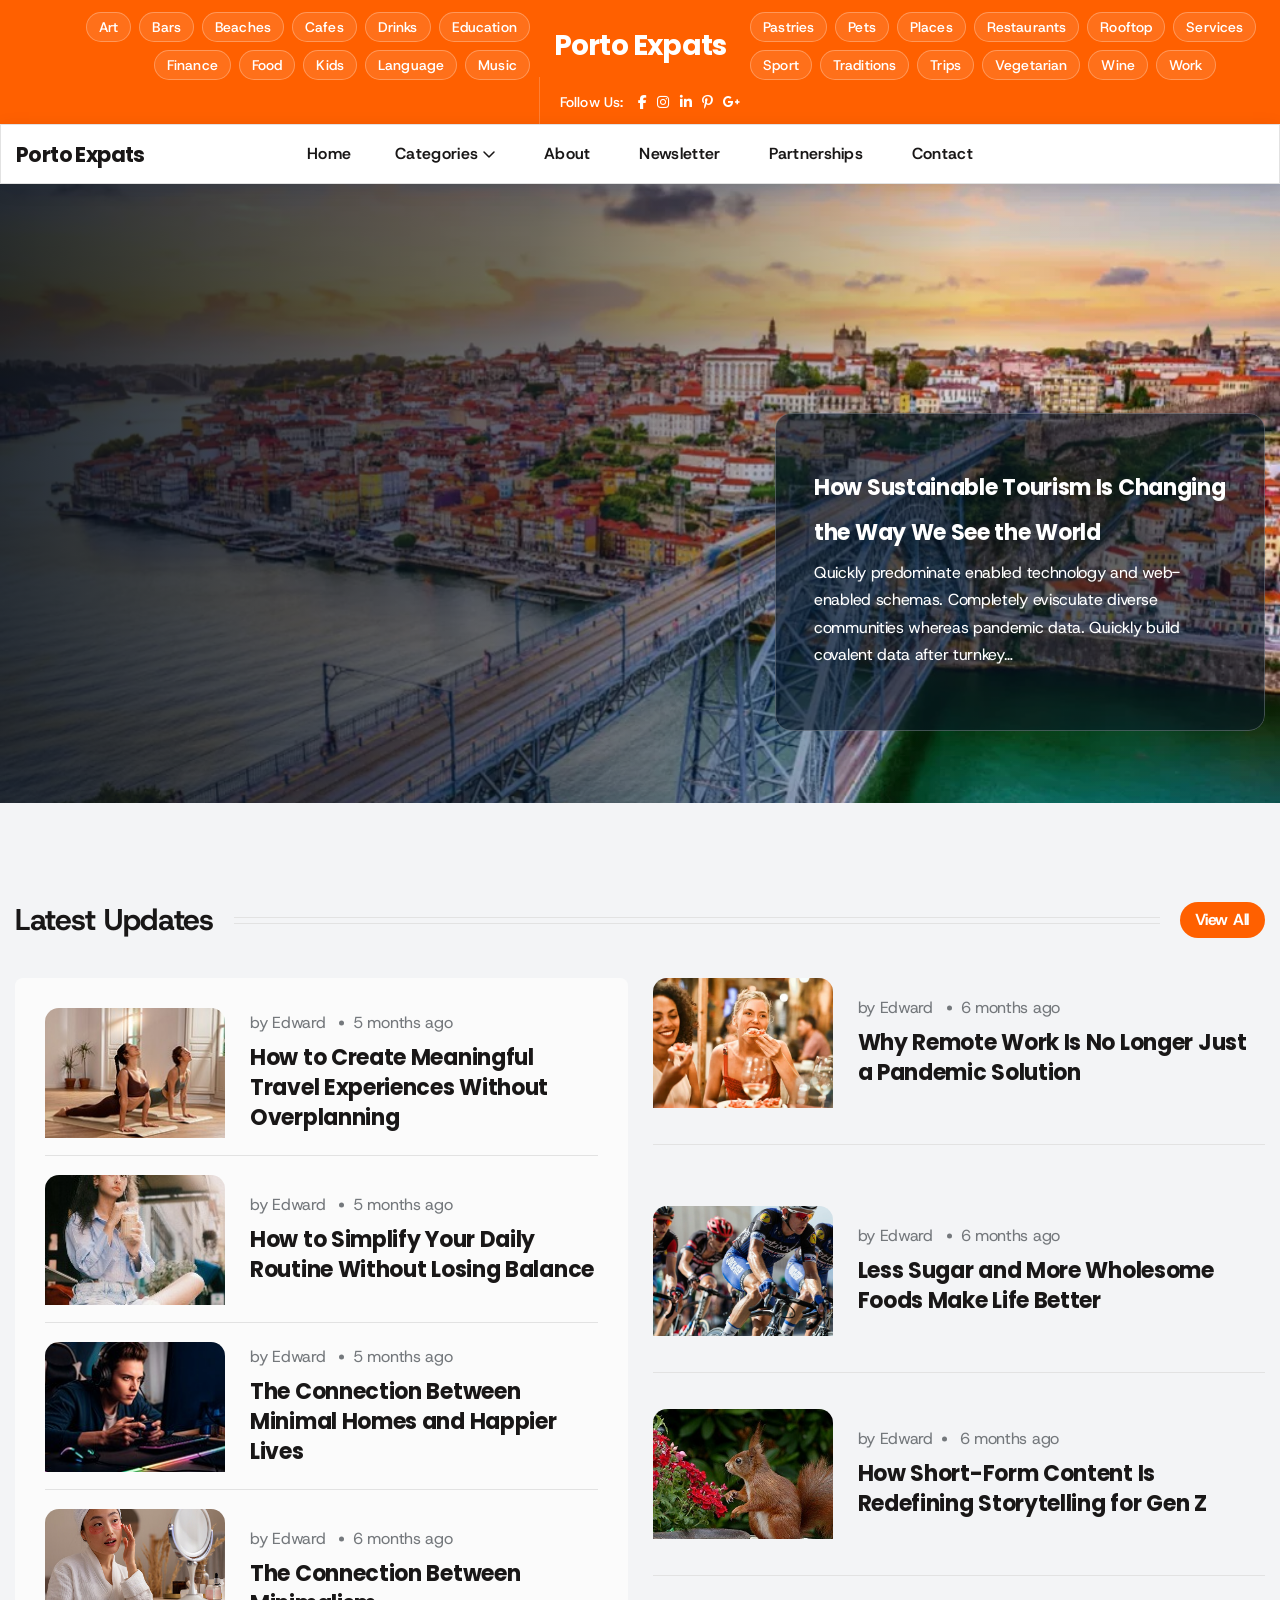
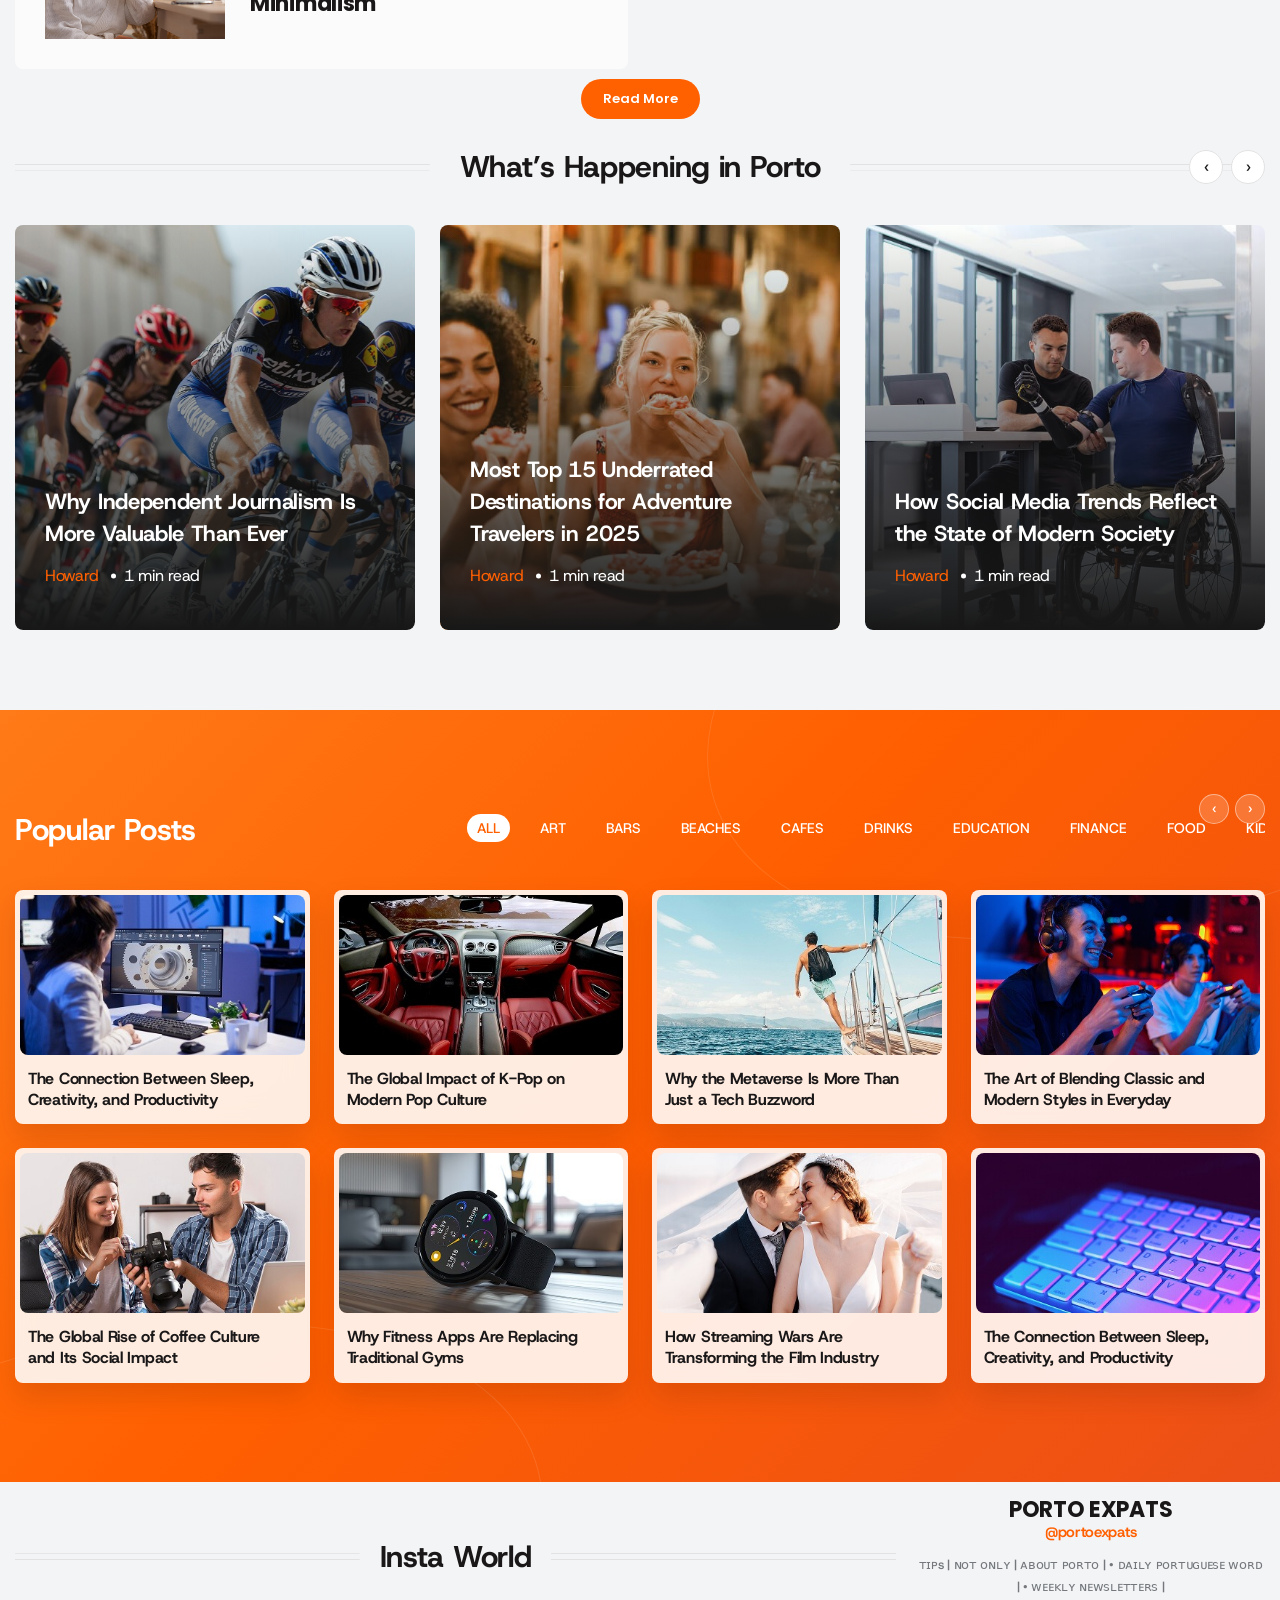
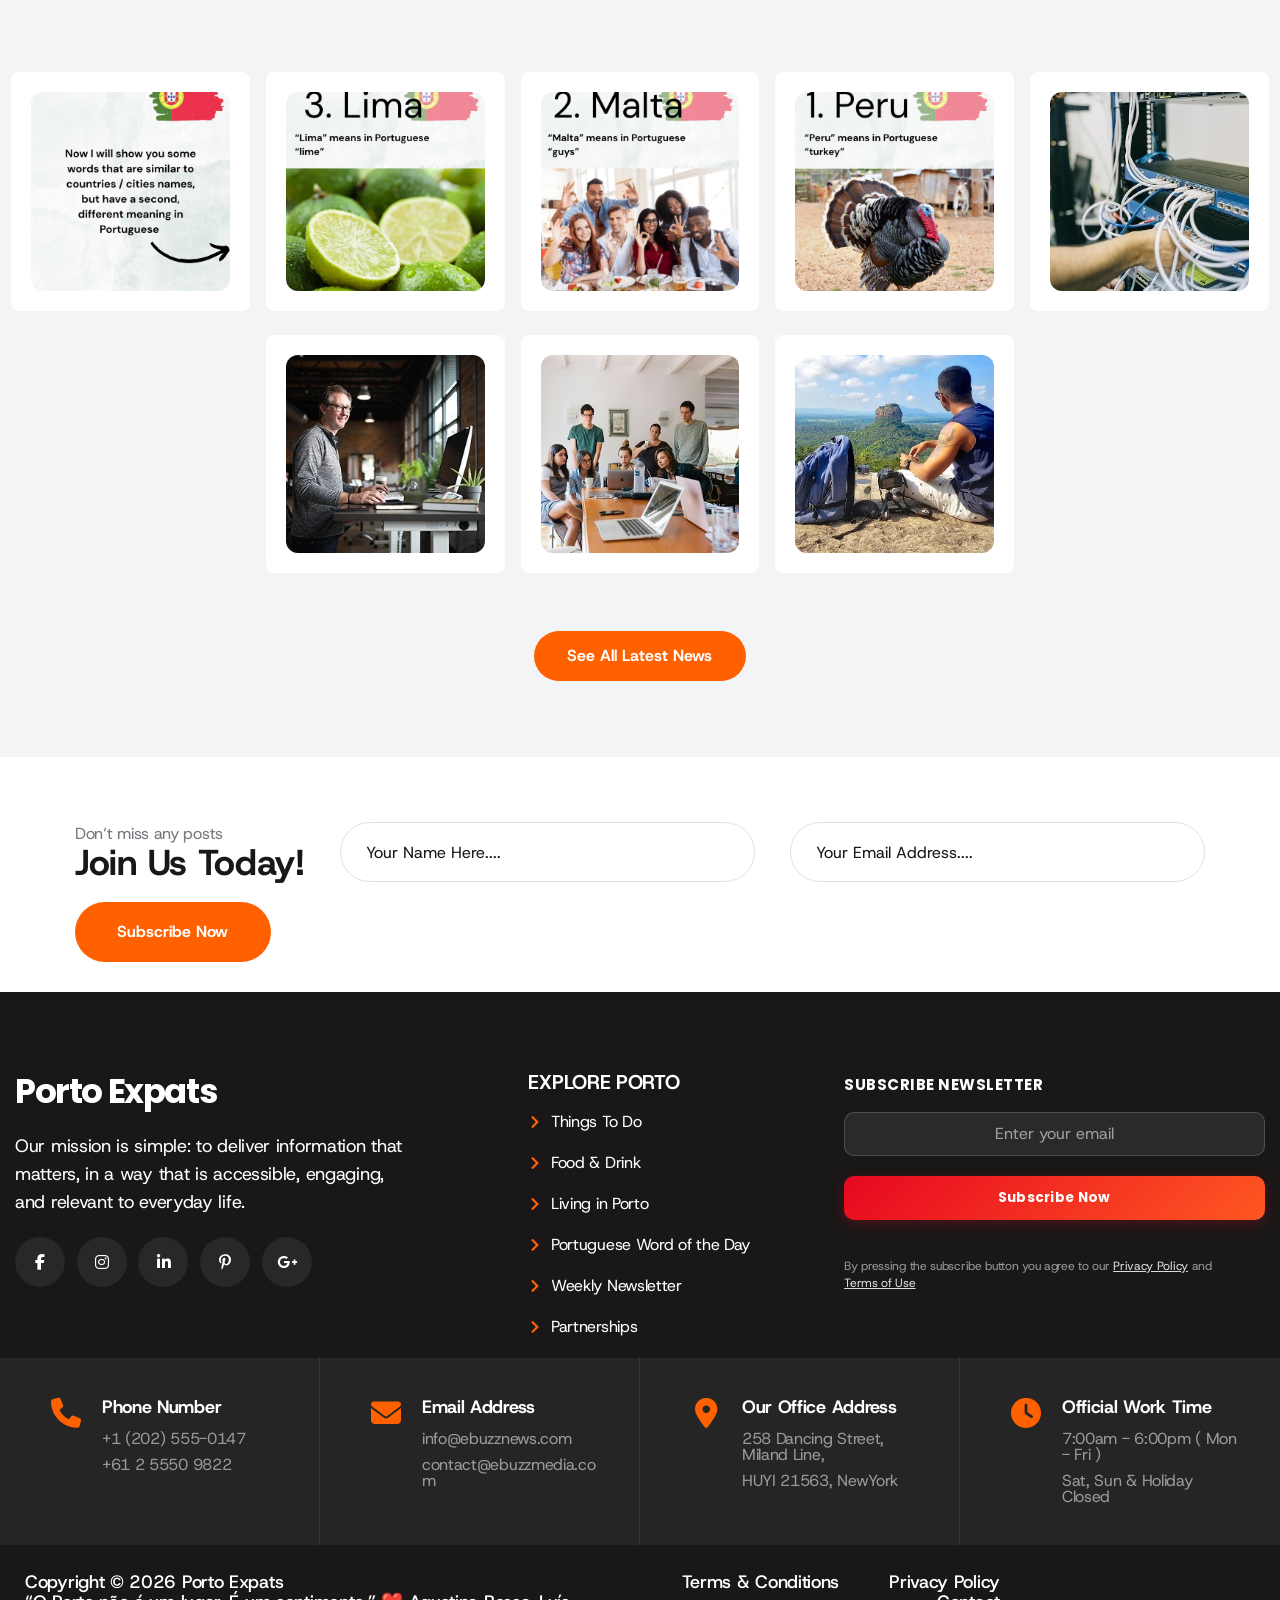
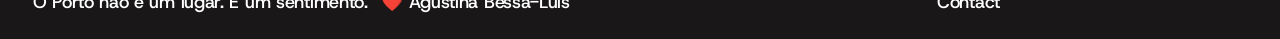
==== wp.rrdevs.net/ebuzz/modern-magazine/index.html @ eefb65b9 "feat: add new mockup index page for modern magazine layout" ====
<!DOCTYPE html><html lang="en-US"><head>
    <meta charset="utf-8">
        <meta name="viewport" content="width=device-width, initial-scale=1">
    <link rel="profile" href="https://gmpg.org/xfn/11">
    <title>Porto Expats</title>
<meta name="robots" content="noindex, nofollow">
<link rel="dns-prefetch" href="//fonts.googleapis.com">
<link rel="alternate" type="application/rss+xml" title="ebuzz » Feed" href="https://wp.rrdevs.net/ebuzz/feed/">
<link rel="alternate" type="application/rss+xml" title="ebuzz » Comments Feed" href="https://wp.rrdevs.net/ebuzz/comments/feed/">
<link rel="alternate" title="oEmbed (JSON)" type="application/json+oembed" href="https://wp.rrdevs.net/ebuzz/wp-json/oembed/1.0/embed?url=https%3A%2F%2Fwp.rrdevs.net%2Febuzz%2Fmodern-magazine%2F">
<link rel="alternate" title="oEmbed (XML)" type="text/xml+oembed" href="https://wp.rrdevs.net/ebuzz/wp-json/oembed/1.0/embed?url=https%3A%2F%2Fwp.rrdevs.net%2Febuzz%2Fmodern-magazine%2F&amp;format=xml">
<style id="wp-img-auto-sizes-contain-inline-css" type="text/css">
img:is([sizes=auto i],[sizes^="auto," i]){contain-intrinsic-size:3000px 1500px}
/*# sourceURL=wp-img-auto-sizes-contain-inline-css */
</style>
<style id="wp-emoji-styles-inline-css" type="text/css">

	img.wp-smiley, img.emoji {
		display: inline !important;
		border: none !important;
		box-shadow: none !important;
		height: 1em !important;
		width: 1em !important;
		margin: 0 0.07em !important;
		vertical-align: -0.1em !important;
		background: none !important;
		padding: 0 !important;
	}
/*# sourceURL=wp-emoji-styles-inline-css */
</style>
<style id="classic-theme-styles-inline-css" type="text/css">
/*! This file is auto-generated */
.wp-block-button__link{color:#fff;background-color:#32373c;border-radius:9999px;box-shadow:none;text-decoration:none;padding:calc(.667em + 2px) calc(1.333em + 2px);font-size:1.125em}.wp-block-file__button{background:#32373c;color:#fff;text-decoration:none}
/*# sourceURL=/wp-includes/css/classic-themes.min.css */
</style>
<style id="global-styles-inline-css" type="text/css">
:root{--wp--preset--aspect-ratio--square: 1;--wp--preset--aspect-ratio--4-3: 4/3;--wp--preset--aspect-ratio--3-4: 3/4;--wp--preset--aspect-ratio--3-2: 3/2;--wp--preset--aspect-ratio--2-3: 2/3;--wp--preset--aspect-ratio--16-9: 16/9;--wp--preset--aspect-ratio--9-16: 9/16;--wp--preset--color--black: #000000;--wp--preset--color--cyan-bluish-gray: #abb8c3;--wp--preset--color--white: #ffffff;--wp--preset--color--pale-pink: #f78da7;--wp--preset--color--vivid-red: #cf2e2e;--wp--preset--color--luminous-vivid-orange: #ff6900;--wp--preset--color--luminous-vivid-amber: #fcb900;--wp--preset--color--light-green-cyan: #7bdcb5;--wp--preset--color--vivid-green-cyan: #00d084;--wp--preset--color--pale-cyan-blue: #8ed1fc;--wp--preset--color--vivid-cyan-blue: #0693e3;--wp--preset--color--vivid-purple: #9b51e0;--wp--preset--gradient--vivid-cyan-blue-to-vivid-purple: linear-gradient(135deg,rgb(6,147,227) 0%,rgb(155,81,224) 100%);--wp--preset--gradient--light-green-cyan-to-vivid-green-cyan: linear-gradient(135deg,rgb(122,220,180) 0%,rgb(0,208,130) 100%);--wp--preset--gradient--luminous-vivid-amber-to-luminous-vivid-orange: linear-gradient(135deg,rgb(252,185,0) 0%,rgb(255,105,0) 100%);--wp--preset--gradient--luminous-vivid-orange-to-vivid-red: linear-gradient(135deg,rgb(255,105,0) 0%,rgb(207,46,46) 100%);--wp--preset--gradient--very-light-gray-to-cyan-bluish-gray: linear-gradient(135deg,rgb(238,238,238) 0%,rgb(169,184,195) 100%);--wp--preset--gradient--cool-to-warm-spectrum: linear-gradient(135deg,rgb(74,234,220) 0%,rgb(151,120,209) 20%,rgb(207,42,186) 40%,rgb(238,44,130) 60%,rgb(251,105,98) 80%,rgb(254,248,76) 100%);--wp--preset--gradient--blush-light-purple: linear-gradient(135deg,rgb(255,206,236) 0%,rgb(152,150,240) 100%);--wp--preset--gradient--blush-bordeaux: linear-gradient(135deg,rgb(254,205,165) 0%,rgb(254,45,45) 50%,rgb(107,0,62) 100%);--wp--preset--gradient--luminous-dusk: linear-gradient(135deg,rgb(255,203,112) 0%,rgb(199,81,192) 50%,rgb(65,88,208) 100%);--wp--preset--gradient--pale-ocean: linear-gradient(135deg,rgb(255,245,203) 0%,rgb(182,227,212) 50%,rgb(51,167,181) 100%);--wp--preset--gradient--electric-grass: linear-gradient(135deg,rgb(202,248,128) 0%,rgb(113,206,126) 100%);--wp--preset--gradient--midnight: linear-gradient(135deg,rgb(2,3,129) 0%,rgb(40,116,252) 100%);--wp--preset--font-size--small: 13px;--wp--preset--font-size--medium: 20px;--wp--preset--font-size--large: 36px;--wp--preset--font-size--x-large: 42px;--wp--preset--spacing--20: 0.44rem;--wp--preset--spacing--30: 0.67rem;--wp--preset--spacing--40: 1rem;--wp--preset--spacing--50: 1.5rem;--wp--preset--spacing--60: 2.25rem;--wp--preset--spacing--70: 3.38rem;--wp--preset--spacing--80: 5.06rem;--wp--preset--shadow--natural: 6px 6px 9px rgba(0, 0, 0, 0.2);--wp--preset--shadow--deep: 12px 12px 50px rgba(0, 0, 0, 0.4);--wp--preset--shadow--sharp: 6px 6px 0px rgba(0, 0, 0, 0.2);--wp--preset--shadow--outlined: 6px 6px 0px -3px rgb(255, 255, 255), 6px 6px rgb(0, 0, 0);--wp--preset--shadow--crisp: 6px 6px 0px rgb(0, 0, 0);}:where(.is-layout-flex){gap: 0.5em;}:where(.is-layout-grid){gap: 0.5em;}body .is-layout-flex{display: flex;}.is-layout-flex{flex-wrap: wrap;align-items: center;}.is-layout-flex > :is(*, div){margin: 0;}body .is-layout-grid{display: grid;}.is-layout-grid > :is(*, div){margin: 0;}:where(.wp-block-columns.is-layout-flex){gap: 2em;}:where(.wp-block-columns.is-layout-grid){gap: 2em;}:where(.wp-block-post-template.is-layout-flex){gap: 1.25em;}:where(.wp-block-post-template.is-layout-grid){gap: 1.25em;}.has-black-color{color: var(--wp--preset--color--black) !important;}.has-cyan-bluish-gray-color{color: var(--wp--preset--color--cyan-bluish-gray) !important;}.has-white-color{color: var(--wp--preset--color--white) !important;}.has-pale-pink-color{color: var(--wp--preset--color--pale-pink) !important;}.has-vivid-red-color{color: var(--wp--preset--color--vivid-red) !important;}.has-luminous-vivid-orange-color{color: var(--wp--preset--color--luminous-vivid-orange) !important;}.has-luminous-vivid-amber-color{color: var(--wp--preset--color--luminous-vivid-amber) !important;}.has-light-green-cyan-color{color: var(--wp--preset--color--light-green-cyan) !important;}.has-vivid-green-cyan-color{color: var(--wp--preset--color--vivid-green-cyan) !important;}.has-pale-cyan-blue-color{color: var(--wp--preset--color--pale-cyan-blue) !important;}.has-vivid-cyan-blue-color{color: var(--wp--preset--color--vivid-cyan-blue) !important;}.has-vivid-purple-color{color: var(--wp--preset--color--vivid-purple) !important;}.has-black-background-color{background-color: var(--wp--preset--color--black) !important;}.has-cyan-bluish-gray-background-color{background-color: var(--wp--preset--color--cyan-bluish-gray) !important;}.has-white-background-color{background-color: var(--wp--preset--color--white) !important;}.has-pale-pink-background-color{background-color: var(--wp--preset--color--pale-pink) !important;}.has-vivid-red-background-color{background-color: var(--wp--preset--color--vivid-red) !important;}.has-luminous-vivid-orange-background-color{background-color: var(--wp--preset--color--luminous-vivid-orange) !important;}.has-luminous-vivid-amber-background-color{background-color: var(--wp--preset--color--luminous-vivid-amber) !important;}.has-light-green-cyan-background-color{background-color: var(--wp--preset--color--light-green-cyan) !important;}.has-vivid-green-cyan-background-color{background-color: var(--wp--preset--color--vivid-green-cyan) !important;}.has-pale-cyan-blue-background-color{background-color: var(--wp--preset--color--pale-cyan-blue) !important;}.has-vivid-cyan-blue-background-color{background-color: var(--wp--preset--color--vivid-cyan-blue) !important;}.has-vivid-purple-background-color{background-color: var(--wp--preset--color--vivid-purple) !important;}.has-black-border-color{border-color: var(--wp--preset--color--black) !important;}.has-cyan-bluish-gray-border-color{border-color: var(--wp--preset--color--cyan-bluish-gray) !important;}.has-white-border-color{border-color: var(--wp--preset--color--white) !important;}.has-pale-pink-border-color{border-color: var(--wp--preset--color--pale-pink) !important;}.has-vivid-red-border-color{border-color: var(--wp--preset--color--vivid-red) !important;}.has-luminous-vivid-orange-border-color{border-color: var(--wp--preset--color--luminous-vivid-orange) !important;}.has-luminous-vivid-amber-border-color{border-color: var(--wp--preset--color--luminous-vivid-amber) !important;}.has-light-green-cyan-border-color{border-color: var(--wp--preset--color--light-green-cyan) !important;}.has-vivid-green-cyan-border-color{border-color: var(--wp--preset--color--vivid-green-cyan) !important;}.has-pale-cyan-blue-border-color{border-color: var(--wp--preset--color--pale-cyan-blue) !important;}.has-vivid-cyan-blue-border-color{border-color: var(--wp--preset--color--vivid-cyan-blue) !important;}.has-vivid-purple-border-color{border-color: var(--wp--preset--color--vivid-purple) !important;}.has-vivid-cyan-blue-to-vivid-purple-gradient-background{background: var(--wp--preset--gradient--vivid-cyan-blue-to-vivid-purple) !important;}.has-light-green-cyan-to-vivid-green-cyan-gradient-background{background: var(--wp--preset--gradient--light-green-cyan-to-vivid-green-cyan) !important;}.has-luminous-vivid-amber-to-luminous-vivid-orange-gradient-background{background: var(--wp--preset--gradient--luminous-vivid-amber-to-luminous-vivid-orange) !important;}.has-luminous-vivid-orange-to-vivid-red-gradient-background{background: var(--wp--preset--gradient--luminous-vivid-orange-to-vivid-red) !important;}.has-very-light-gray-to-cyan-bluish-gray-gradient-background{background: var(--wp--preset--gradient--very-light-gray-to-cyan-bluish-gray) !important;}.has-cool-to-warm-spectrum-gradient-background{background: var(--wp--preset--gradient--cool-to-warm-spectrum) !important;}.has-blush-light-purple-gradient-background{background: var(--wp--preset--gradient--blush-light-purple) !important;}.has-blush-bordeaux-gradient-background{background: var(--wp--preset--gradient--blush-bordeaux) !important;}.has-luminous-dusk-gradient-background{background: var(--wp--preset--gradient--luminous-dusk) !important;}.has-pale-ocean-gradient-background{background: var(--wp--preset--gradient--pale-ocean) !important;}.has-electric-grass-gradient-background{background: var(--wp--preset--gradient--electric-grass) !important;}.has-midnight-gradient-background{background: var(--wp--preset--gradient--midnight) !important;}.has-small-font-size{font-size: var(--wp--preset--font-size--small) !important;}.has-medium-font-size{font-size: var(--wp--preset--font-size--medium) !important;}.has-large-font-size{font-size: var(--wp--preset--font-size--large) !important;}.has-x-large-font-size{font-size: var(--wp--preset--font-size--x-large) !important;}
:where(.wp-block-post-template.is-layout-flex){gap: 1.25em;}:where(.wp-block-post-template.is-layout-grid){gap: 1.25em;}
:where(.wp-block-term-template.is-layout-flex){gap: 1.25em;}:where(.wp-block-term-template.is-layout-grid){gap: 1.25em;}
:where(.wp-block-columns.is-layout-flex){gap: 2em;}:where(.wp-block-columns.is-layout-grid){gap: 2em;}
:root :where(.wp-block-pullquote){font-size: 1.5em;line-height: 1.6;}
/*# sourceURL=global-styles-inline-css */
</style>
<link rel="stylesheet" id="contact-form-7-css" href="../wp-content/plugins/contact-form-7/includes/css/styles_ver=6.1.5.css" type="text/css" media="all">
<link rel="stylesheet" id="ebuzz-core-style-css" href="../wp-content/plugins/ebuzz-core/assets/css/ebuzz-plugin-core_ver=1.0.0.css" type="text/css" media="all">
<link rel="stylesheet" id="ebuzz-breadcrumb-typo-css" href="../wp-content/themes/ebuzz/assets/css/ebuzz-custom_ver=6.9.5.css" type="text/css" media="all">
<link rel="stylesheet" id="ebuzz-breadcrumb-bg-settings-css" href="../wp-content/themes/ebuzz/assets/css/ebuzz-custom_ver=6.9.5.css" type="text/css" media="all">
<link rel="stylesheet" id="ebuzz-custom-css" href="../wp-content/themes/ebuzz/assets/css/ebuzz-custom_ver=6.9.5.css" type="text/css" media="all">
<style id="ebuzz-custom-inline-css" type="text/css">
html:root{
            --rr-theme-primary: #222222;
            --rr-theme-primary-2: #ECFF70;
            --rr-heading-primary: #222222;
            --rr-heading-secondary: #222020;
            --rr-common-white: #ffffff;
            --rr-common-black: #000000;
            --rr-text-body: rgba(34, 34, 34, 0.6);
            --rr-text-primary: #151515;
            --rr-text-primary-2: #121212;
            --rr-common-placeholder: #4A5764;
            --rr-shadow-primary: 0px 30px 60px 0px rgba(0, 15, 32, 0.1);
            --rr-background-primary: #E70820;
            --rr-background-hero-2-bg: #222222;
            --rr-background-section-3-bg: #121212;
            --rr-background-body-bg: #F6F0E9;
            --rr-border-primary: rgba(5, 5, 19, 0.14);
        }
/*# sourceURL=ebuzz-custom-inline-css */
</style>
<link rel="stylesheet" id="ebuzz-fonts-css" href="../../../fonts.googleapis.com/css2/family=Inter_wght@300;400;500;600;700;800;900&amp;display=swap&amp;ver=1785925690.css" type="text/css" media="all">
<link rel="stylesheet" href="https://fonts.googleapis.com/css2?family=Poppins:wght@500;600;700&amp;display=swap">
<link rel="stylesheet" id="bootstrap-css" href="../wp-content/themes/ebuzz/assets/css/bootstrap.min_ver=6.9.5.css" type="text/css" media="all">
<link rel="stylesheet" id="fontawesome-css" href="../wp-content/themes/ebuzz/assets/css/fontawesome-pro.min_ver=6.9.5.css" type="text/css" media="all">
<link rel="stylesheet" id="swiper-css" href="../wp-content/plugins/elementor/assets/lib/swiper/v8/css/swiper.min_ver=8.4.5.css" type="text/css" media="all">
<link rel="stylesheet" id="magnific-popup-css" href="../wp-content/themes/ebuzz/assets/css/magnific-popup_ver=6.9.5.css" type="text/css" media="all">
<link rel="stylesheet" id="odometer-css" href="../wp-content/themes/ebuzz/assets/css/odometer-theme-default_ver=6.9.5.css" type="text/css" media="all">
<link rel="stylesheet" id="nice-select-css" href="../wp-content/themes/ebuzz/assets/css/nice-select_ver=6.9.5.css" type="text/css" media="all">
<link rel="stylesheet" id="ebuzz-unit-css" href="../wp-content/themes/ebuzz/assets/css/ebuzz-unit_ver=1785925690.css" type="text/css" media="all">
<link rel="stylesheet" id="ebuzz-update-css" href="../wp-content/themes/ebuzz/assets/css/ebuzz-update_ver=1785925690.css" type="text/css" media="all">
<link rel="stylesheet" id="ebuzz-core-css" href="../wp-content/themes/ebuzz/assets/css/ebuzz-core_ver=1785925690.css" type="text/css" media="all">
<link rel="stylesheet" id="ebuzz-style-css" href="../wp-content/themes/ebuzz/style_ver=6.9.5.css" type="text/css" media="all">
<link rel="stylesheet" id="elementor-frontend-css" href="../wp-content/uploads/elementor/css/custom-frontend.min_ver=1785400121.css" type="text/css" media="all">
<link rel="stylesheet" id="elementor-post-6-css" href="../wp-content/uploads/elementor/css/post-6_ver=1785400122.css" type="text/css" media="all">
<link rel="stylesheet" id="elementor-post-4705-css" href="../wp-content/uploads/elementor/css/post-4705_ver=1785418542.css" type="text/css" media="all">
<script type="text/javascript" src="../wp-includes/js/jquery/jquery.min_ver=3.7.1.js" id="jquery-core-js"></script>
<script type="text/javascript" src="../wp-includes/js/jquery/jquery-migrate.min_ver=3.4.1.js" id="jquery-migrate-js"></script>
<script type="text/javascript" src="../wp-content/themes/ebuzz/assets/js/ebuzz-custom_ver=1785925690.js" id="ebuzz-custom-js"></script>
<link rel="https://api.w.org/" href="https://wp.rrdevs.net/ebuzz/wp-json/"><link rel="alternate" title="JSON" type="application/json" href="https://wp.rrdevs.net/ebuzz/wp-json/wp/v2/pages/4705"><link rel="EditURI" type="application/rsd+xml" title="RSD" href="https://wp.rrdevs.net/ebuzz/xmlrpc.php?rsd">
<meta name="generator" content="WordPress 6.9.5">
<link rel="canonical" href="https://wp.rrdevs.net/ebuzz/modern-magazine/">
<link rel="shortlink" href="https://wp.rrdevs.net/ebuzz/?p=4705">
<meta name="generator" content="Elementor 4.2.1; features: e_font_icon_svg, additional_custom_breakpoints; settings: css_print_method-external, google_font-enabled, font_display-swap">
			<style>
				.e-con.e-parent:nth-of-type(n+4):not(.e-lazyloaded):not(.e-no-lazyload),
				.e-con.e-parent:nth-of-type(n+4):not(.e-lazyloaded):not(.e-no-lazyload) * {
					background-image: none !important;
				}
				@media screen and (max-height: 1024px) {
					.e-con.e-parent:nth-of-type(n+3):not(.e-lazyloaded):not(.e-no-lazyload),
					.e-con.e-parent:nth-of-type(n+3):not(.e-lazyloaded):not(.e-no-lazyload) * {
						background-image: none !important;
					}
				}
				@media screen and (max-height: 640px) {
					.e-con.e-parent:nth-of-type(n+2):not(.e-lazyloaded):not(.e-no-lazyload),
					.e-con.e-parent:nth-of-type(n+2):not(.e-lazyloaded):not(.e-no-lazyload) * {
						background-image: none !important;
					}
				}
			</style>
			<link rel="icon" href="../wp-content/uploads/2026/02/favicon.svg" sizes="32x32">
<link rel="icon" href="../wp-content/uploads/2026/02/favicon.svg" sizes="192x192">
<link rel="apple-touch-icon" href="../wp-content/uploads/2026/02/favicon.svg">
<meta name="msapplication-TileImage" content="../wp-content/uploads/2026/02/favicon.svg">
		<style type="text/css" id="wp-custom-css">
			.page-id-1867 .breadcrumb-section__area {
background: #F3F4F6 !important;
}

.page-id-1460 .breadcrumb-section__area {
background: #F3F4F6 !important;
}

.page-id-1608 .breadcrumb-section__area {
background: #F3F4F6 !important;
}

.page-id-1213 .breadcrumb-section__area {
background: #F3F4F6 !important;
}

.breadcurmb_navxt i {
    margin: 0 5px;
}

/* Activity navigation: spacious on wide screens and naturally wrapping on narrower ones. */
.header-4 .header__top {
    padding: 12px 0;
}
.header-4 .header__top .row {
    row-gap: 12px;
}
.header-4 .header__top .activity-nav,
.header-4 .header__top .activity-social {
    width: 100%;
}
.header-4 .header-3__top-left {
    width: 100%;
}
.activity-header-layout {
    align-items: center;
    display: grid;
    gap: 24px;
    grid-template-columns: minmax(0, 1fr) auto minmax(0, 1fr);
    width: 100%;
}
.activity-header-layout .header-3__cat {
    gap: 8px;
}
.activity-group--left {
    justify-content: flex-end;
}
.activity-group--right {
    justify-content: flex-start;
}
.activity-header-logo {
    color: var(--white);
    font-family: "Poppins", sans-serif;
    font-size: 28px;
    font-weight: 700;
    letter-spacing: -0.8px;
    line-height: 1;
    white-space: nowrap;
}
.header-4 .header-3__item {
    gap: 0;
}
.header-4 .header-3__item span {
    display: none;
}
.header-4 .header-3__item button {
    padding: 7px 12px;
    border: 1px solid rgba(255, 255, 255, 0.28);
    border-radius: 999px;
    background: rgba(255, 255, 255, 0.10);
    letter-spacing: 0.01em;
}
.header-4 .header-3__item button:hover {
    color: var(--primary4);
    background: var(--white);
    border-color: var(--white);
}
.header-4 .activity-social .header__top-right {
    justify-content: center;
}

/* Simplified Porto Expats desktop header. */
.porto-expats-logo {
    color: var(--secondary);
    font-family: "Poppins", sans-serif;
    font-size: 34px;
    font-weight: 700;
    letter-spacing: -1.2px;
    line-height: 1;
}
.header-4 .header__main {
    justify-content: center;
}
@media (min-width: 992px) {
    .header-4__main {
        justify-content: center;
        position: relative;
    }
    .header-4__main .header__menu__wrapper {
        justify-content: center;
    }
    .header-4__main > .header__right {
        align-items: center;
        height: 100%;
        position: absolute;
        right: 0;
        top: 0;
    }
}
@media (min-width: 1200px) {
    .header-4 .header__main {
        display: none;
    }
    .header-4 .header__wrap.header-sticky.porto-nav-fixed {
        animation: porto-nav-reveal 360ms cubic-bezier(0.22, 1, 0.36, 1) both;
        left: 0;
        position: fixed !important;
        right: 0;
        top: 0;
        transform: none !important;
        z-index: 999 !important;
    }
    .header-4 .header-4__wrap-bottom {
        background: var(--white);
        box-shadow: 0 5px 18px rgba(15, 23, 42, 0.10);
    }
    .header-4 .sticky-port-logo {
        color: var(--secondary);
        font-family: "Poppins", sans-serif;
        font-size: 21px;
        font-weight: 700;
        left: 0;
        letter-spacing: -0.6px;
        line-height: 1;
        position: absolute;
        white-space: nowrap;
    }
}
@keyframes porto-nav-reveal {
    from {
        opacity: 0;
        top: -14px;
    }
    to {
        opacity: 1;
        top: 0;
    }
}
@media (prefers-reduced-motion: reduce) {
    .header-4 .header__wrap.header-sticky.porto-nav-fixed {
        animation: none;
    }
}

/* Latest Updates: compact text-first blog cards. */
.porto-latest-updates {
    margin-top: -80px;
    padding-top: 0 !important;
}
/* Featured Updates has been removed from this page. */
.elementor-element-b4b4df1 {
    display: none !important;
}
/* Latest Blog Posts section has been removed. */
.elementor-element-f45d2f5 {
    display: none !important;
}
/* Insta World gallery. */
.porto-insta-world .latest-updates-3__content {
    display: none;
}
.porto-insta-profile {
    margin: 18px auto 34px;
    max-width: 760px;
    text-align: center;
}
.porto-insta-profile__name {
    display: block;
    font-family: "Poppins", sans-serif;
    font-size: 22px;
    font-weight: 700;
}
.porto-insta-profile__handle {
    color: var(--primary4);
    display: block;
    font-size: 15px;
    font-weight: 600;
    margin-top: 2px;
}
.porto-insta-profile__bio {
    color: var(--body_text);
    font-size: 13px;
    line-height: 1.7;
    margin: 12px 0 0;
}
.porto-insta-world .latest-updates-3__thumb {
    border-radius: 12px;
    overflow: hidden;
}
.porto-insta-world .latest-updates-3__thumb a {
    display: block;
    position: relative;
}
.porto-insta-world .latest-updates-3__thumb a::after {
    align-items: center;
    background: radial-gradient(circle at 30% 107%, #fdf497 0 5%, #fd5949 34%, #d6249f 58%, #285aeb 100%);
    border-radius: 15px;
    box-shadow: 0 8px 22px rgba(76, 35, 111, 0.45);
    color: #fff;
    content: "\f16d";
    display: flex;
    font-family: "Font Awesome 6 Brands";
    font-size: 27px;
    height: 58px;
    justify-content: center;
    left: 50%;
    opacity: 0;
    position: absolute;
    top: 50%;
    transform: translate(-50%, -42%) scale(.82);
    transition: opacity 250ms ease, transform 250ms ease;
    width: 58px;
    z-index: 2;
}
.porto-insta-world .latest-updates-3__thumb a::before {
    background: rgba(8, 17, 30, 0.3);
    content: "";
    inset: 0;
    opacity: 0;
    position: absolute;
    transition: opacity 250ms ease;
    z-index: 1;
}
.porto-insta-world .latest-updates-3__thumb a:hover::after {
    opacity: 1;
    transform: translate(-50%, -50%) scale(1);
}
.porto-insta-world .latest-updates-3__thumb a:hover::before { opacity: 1; }
.porto-insta-world .row {
    justify-content: center;
}
.porto-insta-world .row > [class*="col-"] {
    flex: 0 0 20%;
    max-width: 20%;
    padding-left: 8px;
    padding-right: 8px;
}
.porto-insta-world .latest-updates-3__thumb img {
    aspect-ratio: 1;
    object-fit: cover;
    transition: transform 300ms ease;
    width: 100%;
}
.porto-insta-world .latest-updates-3__item:hover .latest-updates-3__thumb img {
    transform: scale(1.06);
}
@media (max-width: 991px) {
    .porto-insta-world .row > [class*="col-"] { flex-basis: 33.333%; max-width: 33.333%; }
}
@media (max-width: 575px) {
    .porto-insta-world .row > [class*="col-"] { flex-basis: 50%; max-width: 50%; }
}
.porto-insta-lightbox {
    align-items: center;
    background: rgba(7, 13, 23, 0.86);
    display: none;
    inset: 0;
    justify-content: center;
    padding: 32px 72px;
    position: fixed;
    z-index: 9999;
}
.porto-insta-lightbox.is-open {
    display: flex;
}
.porto-insta-lightbox img {
    border-radius: 12px;
    box-shadow: 0 24px 60px rgba(0, 0, 0, 0.36);
    max-height: 86vh;
    max-width: min(86vw, 900px);
    object-fit: contain;
}
.porto-insta-lightbox button {
    align-items: center;
    background: rgba(255, 255, 255, 0.14);
    border: 1px solid rgba(255, 255, 255, 0.4);
    border-radius: 50%;
    color: var(--white);
    cursor: pointer;
    display: flex;
    font-size: 28px;
    height: 46px;
    justify-content: center;
    position: absolute;
    width: 46px;
}
.porto-insta-lightbox button:hover {
    background: var(--primary4);
    border-color: var(--primary4);
}
.porto-insta-lightbox__close { right: 26px; top: 26px; }
.porto-insta-lightbox__prev { left: 18px; top: 50%; transform: translateY(-50%); }
.porto-insta-lightbox__next { right: 18px; top: 50%; transform: translateY(-50%); }
@media (max-width: 575px) {
    .porto-insta-lightbox { padding: 24px 54px; }
    .porto-insta-lightbox button { height: 38px; width: 38px; }
}
/* Keep the latest-news action below its image grid. */
.latest-updates-3__area .col-12:has(.latest-updates-4__btn) {
    flex: 0 0 100%;
    max-width: 100%;
    width: 100%;
}
.latest-updates-4__btn {
    display: block;
    margin: 34px auto 0 !important;
}
/* Popular Posts activity filters. */
.porto-popular-posts .latest-piblished__play {
    display: none;
}
.porto-popular-posts .latest-piblished__area {
    background: linear-gradient(135deg, #ff7a18 0%, #ff5f00 46%, #ec4f17 100%) !important;
    isolation: isolate;
    overflow: hidden;
    position: relative;
}
.porto-popular-posts .latest-piblished__area::before,
.porto-popular-posts .latest-piblished__area::after {
    border: 1px solid rgba(255, 255, 255, 0.22);
    border-radius: 50%;
    content: "";
    height: 520px;
    opacity: 0.46;
    position: absolute;
    transform: rotate(-18deg);
    width: 980px;
    z-index: -1;
}
.porto-popular-posts .latest-piblished__area::before {
    right: -390px;
    top: -320px;
}
.porto-popular-posts .latest-piblished__area::after {
    bottom: -390px;
    left: -420px;
}
.porto-popular-posts .latest-piblished__area .container {
    position: relative;
    z-index: 1;
}
.porto-popular-posts .latest-piblished__item {
    background: rgba(255, 255, 255, 0.88);
    backdrop-filter: blur(12px);
    box-shadow: 0 14px 28px rgba(98, 29, 2, 0.17);
}
.porto-popular-posts .latest-piblished__list {
    display: flex;
    gap: 20px;
    overflow-x: auto;
    padding: 4px 42px 8px 0;
    scroll-behavior: smooth;
    scrollbar-width: none;
    white-space: nowrap;
}
.porto-popular-posts .latest-piblished__list::-webkit-scrollbar {
    display: none;
}
.porto-popular-posts .latest-piblished__list button {
    border-radius: 999px;
    flex: 0 0 auto;
    padding: 7px 10px;
    transition: background 180ms ease, color 180ms ease;
}
.porto-popular-posts .latest-piblished__list button.active {
    background: var(--white);
    color: var(--primary4);
}
.porto-popular-posts .latest-piblished__top {
    position: relative;
}
.porto-popular-filter-arrows {
    display: flex;
    gap: 6px;
    position: absolute;
    right: 0;
    top: -16px;
    transform: none;
}
.porto-popular-filter-arrows button {
    align-items: center;
    background: rgba(255, 255, 255, 0.18);
    border: 1px solid rgba(255, 255, 255, 0.45);
    border-radius: 50%;
    color: var(--white);
    cursor: pointer;
    display: flex;
    font-size: 16px;
    height: 30px;
    justify-content: center;
    width: 30px;
}
.porto-popular-filter-arrows button:hover {
    background: var(--white);
    color: var(--primary4);
}
/* Three-card Latest Updates carousel. */
.porto-card-carousel .elementor-element-3ab29e4 {
    overflow: hidden;
}
.porto-card-carousel .elementor-element-8b67213 {
    display: flex !important;
    gap: 25px;
    transition: transform 450ms cubic-bezier(0.22, 1, 0.36, 1);
    will-change: transform;
}
.porto-card-carousel .elementor-element-8b67213 > .elementor-element {
    flex: 0 0 calc((100% - 50px) / 3);
    min-width: 0;
}
.porto-card-carousel .trending-posts__admin {
    display: none;
}
/* Simplified primary navigation. */
#menu-item-7605 > .tp-submenu,
#menu-item-7171 {
    display: none !important;
}
/* Keep the long Home category menu within the viewport. */
#menu-item-5055 > .tp-submenu {
    display: grid;
    grid-template-columns: repeat(3, minmax(0, 1fr));
    max-height: calc(100vh - 90px);
    overflow-y: auto;
    padding: 8px;
    width: 510px;
}
#porto-categories-menu > .tp-submenu {
    display: grid;
    grid-template-columns: repeat(3, minmax(0, 1fr));
    max-height: calc(100vh - 90px);
    overflow-y: auto;
    padding: 8px;
    width: 510px;
}
#porto-categories-menu > .tp-submenu > li {
    display: block;
    margin: 0;
    width: auto;
}
#porto-categories-menu > .tp-submenu > li > a {
    font-size: 13px;
    padding: 9px 12px;
    white-space: nowrap;
}
#menu-item-5055 > .tp-submenu {
    display: none !important;
}
#menu-item-5055 > .tp-submenu > li {
    display: block;
    margin: 0;
    width: auto;
}
#menu-item-5055 > .tp-submenu > li > a {
    font-size: 13px;
    padding: 9px 12px;
    white-space: nowrap;
}
.porto-card-carousel .elementor-element-47c54e5 {
    position: relative;
}
.porto-carousel-controls {
    display: flex;
    gap: 8px;
    position: absolute;
    right: 0;
    top: 50%;
    transform: translateY(-50%);
}
.porto-carousel-controls button {
    align-items: center;
    background: var(--white);
    border: 1px solid var(--border);
    border-radius: 50%;
    color: var(--secondary);
    cursor: pointer;
    display: flex;
    font-size: 18px;
    height: 34px;
    justify-content: center;
    line-height: 1;
    transition: background 180ms ease, color 180ms ease;
    width: 34px;
}
.porto-carousel-controls button:hover {
    background: var(--primary4);
    border-color: var(--primary4);
    color: var(--white);
}
@media (max-width: 767px) {
    .porto-card-carousel .elementor-element-8b67213 > .elementor-element {
        flex-basis: 100%;
    }
    .porto-carousel-controls {
        right: 8px;
    }
}
.porto-latest-updates .featured-stories__date,
.porto-latest-updates .latest-updates__date,
.porto-latest-updates .trending-posts__meta,
.porto-latest-updates .featured-posts-2__dec,
.porto-latest-updates .trending-posts__admin span {
    display: none;
}
.porto-latest-updates .latest-updates-2__item,
.porto-latest-updates .latest-updates__wrap,
.porto-latest-updates .featured-posts-2__wrap {
    background: var(--white);
    border: 1px solid #e8ebef;
    border-radius: 14px;
    box-shadow: 0 8px 24px rgba(15, 23, 42, 0.06);
    padding: 24px;
    transition: box-shadow 200ms ease, transform 200ms ease;
}
.porto-latest-updates .latest-updates-2__item:hover,
.porto-latest-updates .latest-updates__wrap:hover,
.porto-latest-updates .featured-posts-2__wrap:hover {
    box-shadow: 0 14px 32px rgba(15, 23, 42, 0.12);
    transform: translateY(-3px);
}
.porto-latest-updates .featured-stories__content,
.porto-latest-updates .latest-updates__content,
.porto-latest-updates .featured-posts-2__text {
    padding: 0;
}
.porto-latest-updates .featured-stories__thumb,
.porto-latest-updates .latest-updates__thumb,
.porto-latest-updates .featured-posts-2__image {
    border-radius: 14px 14px 0 0;
    display: block;
    margin: -24px -24px 18px;
    overflow: hidden;
}
.porto-latest-updates .featured-stories__thumb img,
.porto-latest-updates .latest-updates__thumb img,
.porto-latest-updates .featured-posts-2__image img {
    height: 190px;
    object-fit: cover;
    transition: transform 300ms ease;
    width: 100%;
}
.porto-latest-updates .latest-updates-2__item:hover img,
.porto-latest-updates .latest-updates__wrap:hover img,
.porto-latest-updates .featured-posts-2__wrap:hover img {
    transform: scale(1.04);
}
.porto-latest-updates .featured-stories__meta,
.porto-latest-updates .latest-updates__meta,
.porto-latest-updates .trending-posts__admin {
    color: #6b7280;
    font-size: 14px;
    margin-bottom: 10px;
}
.porto-latest-updates .featured-stories__title,
.porto-latest-updates .latest-updates__title,
.porto-latest-updates .trending-posts__title {
    font-family: "Poppins", sans-serif;
    font-size: 20px;
    line-height: 1.35;
    margin: 0;
}
.porto-latest-updates .featured-stories__title a,
.porto-latest-updates .latest-updates__title a,
.porto-latest-updates .trending-posts__title a {
    color: var(--secondary);
}
.porto-latest-updates .featured-stories__title a:hover,
.porto-latest-updates .latest-updates__title a:hover,
.porto-latest-updates .trending-posts__title a:hover {
    color: var(--primary4);
}
/* Use the left-hand travel-post layout consistently for every Latest Updates blog. */
.porto-latest-updates .latest-updates-2__item,
.porto-latest-updates .latest-updates__wrap,
.porto-latest-updates .featured-posts-2__wrap {
    align-items: center;
    background: transparent;
    border: 0;
    border-bottom: 1px solid var(--border);
    border-radius: 0;
    box-shadow: none;
    display: flex;
    gap: 25px;
    margin-bottom: 27px;
    padding: 0 0 27px;
}
.porto-latest-updates .latest-updates-2__item:hover,
.porto-latest-updates .latest-updates__wrap:hover,
.porto-latest-updates .featured-posts-2__wrap:hover {
    box-shadow: none;
    transform: none;
}
.porto-latest-updates .featured-stories__thumb,
.porto-latest-updates .latest-updates__thumb,
.porto-latest-updates .featured-posts-2__image {
    flex: 0 0 180px;
    height: 130px !important;
    margin: 0;
    width: 180px;
}
.porto-latest-updates .featured-stories__thumb a,
.porto-latest-updates .latest-updates__thumb a,
.porto-latest-updates .featured-posts-2__image a,
.porto-latest-updates .featured-stories__thumb img,
.porto-latest-updates .latest-updates__thumb img,
.porto-latest-updates .featured-posts-2__image img {
    height: 100%;
}
.porto-latest-updates .featured-stories__content,
.porto-latest-updates .latest-updates__content,
.porto-latest-updates .featured-posts-2__text {
    flex: 1;
    text-align: left;
}
/* The right-hand cards need a single full-width column, not two narrow columns. */
.porto-latest-updates .elementor-element-b03a563 {
    --e-con-grid-template-columns: minmax(0, 1fr) !important;
}
.porto-latest-updates .porto-matching-list-item {
    margin-bottom: 36px !important;
    padding-bottom: 36px !important;
}
/* The source repeats this short-form post; show the first instance only. */
.porto-latest-updates .elementor-element-57d81d3 .custom_post02 + .custom_post02 {
    display: none;
}
.porto-latest-updates.porto-more-visible .elementor-element-57d81d3 .custom_post02 + .custom_post02 {
    display: block;
}
.porto-latest-load-more {
    margin-top: -70px;
    text-align: center;
}
.porto-latest-load-more button {
    background: var(--primary4);
    border: 0;
    border-radius: 999px;
    color: var(--white);
    cursor: pointer;
    display: inline-block;
    font-family: "Poppins", sans-serif;
    font-size: 13px;
    font-weight: 600;
    overflow: hidden;
    padding: 10px 22px;
    position: relative;
}
.porto-latest-load-more button::after {
    background: linear-gradient(90deg, transparent, rgba(255, 255, 255, 0.5), transparent);
    content: "";
    height: 100%;
    left: -120%;
    position: absolute;
    top: 0;
    transform: skewX(-20deg);
    transition: left 450ms ease;
    width: 55%;
}
.porto-latest-load-more button:hover {
    background: var(--secondary);
    color: var(--white);
}
.porto-latest-load-more button:hover::after {
    left: 150%;
}
@media (max-width: 575px) {
    .porto-latest-updates .latest-updates-2__item,
    .porto-latest-updates .latest-updates__wrap,
    .porto-latest-updates .featured-posts-2__wrap {
        align-items: flex-start;
        gap: 16px;
    }
    .porto-latest-updates .featured-stories__thumb,
    .porto-latest-updates .latest-updates__thumb,
    .porto-latest-updates .featured-posts-2__image {
        flex-basis: 110px;
        height: 100px !important;
        width: 110px;
    }
}

/* Porto feature story: content is layered directly on the skyline image. */
.porto-hero {
    align-items: end;
    display: flex;
    min-height: 620px;
    padding: 72px 0;
    position: relative;
    isolation: isolate;
}
.porto-hero::before {
    background: linear-gradient(90deg, rgba(4, 15, 29, 0.86) 0%, rgba(4, 15, 29, 0.58) 42%, rgba(4, 15, 29, 0.08) 76%);
    content: "";
    inset: 0;
    position: absolute;
    z-index: 0;
}
.porto-hero .container {
    position: relative;
    z-index: 1;
}
.porto-hero .row {
    justify-content: flex-end;
}
.porto-hero .banner-section__item {
    background: transparent;
    border-radius: 16px;
    margin: 0;
    margin-left: auto;
    max-width: 490px;
    overflow: hidden;
}
.porto-hero .banner-section__content {
    background: rgba(8, 23, 39, 0.60);
    backdrop-filter: blur(8px);
    border: 1px solid rgba(255, 255, 255, 0.24);
    border-radius: 16px;
    padding: 34px 38px;
}
.porto-hero .new-post-3__dec,
.porto-hero .new-post-3__title a {
    color: var(--white);
}
.porto-hero .new-post-3__title {
    font-family: "Poppins", sans-serif;
    font-size: clamp(28px, 3vw, 42px);
    line-height: 1.16;
    text-shadow: 0 2px 16px rgba(0, 0, 0, 0.32);
}
.porto-hero .new-post-3__dec {
    font-size: 16px;
    line-height: 1.7;
}
.porto-footer-brand {
    color: #fff;
    display: inline-block;
    font-family: "Poppins", sans-serif;
    font-size: 34px;
    font-weight: 700;
    letter-spacing: -1.4px;
    line-height: 1.15;
}
.elementor-862 .elementor-element.elementor-element-cd51f2a {
    grid-template-columns: minmax(280px, 1.35fr) minmax(190px, .9fr) minmax(300px, 1.2fr) !important;
    justify-content: stretch;
}
.elementor-862 .elementor-element.elementor-element-e93b2b0 {
    width: 100%;
}
.porto-footer-join {
    box-sizing: border-box;
    max-width: 100%;
    overflow: hidden;
    padding: 36px 20px 0;
    width: 100%;
}
.porto-footer-join .container,
.porto-footer-join .join-us-4__wrapper {
    box-sizing: border-box;
    margin-left: auto;
    margin-right: auto;
    max-width: 1320px;
    width: 100%;
}
.porto-footer-join .join-us-4__wrapper {
    padding: 30px 40px;
}
@media (max-width: 767px) {
    .porto-footer-brand { font-size: 29px; }
    .elementor-862 .elementor-element.elementor-element-cd51f2a {
        grid-template-columns: 1fr !important;
    }
    .porto-footer-join { padding: 24px 15px 0; }
    .porto-footer-join .join-us-4__wrapper { padding: 26px 22px; }
}
/* Fix copyright bar: hardcode background since Elementor JS doesn't run in static HTML */
/* --e-global-color-secondary is #191717 per post-6_ver=1785400122.css */
.elementor-862 .elementor-element.elementor-element-6342ca7:not(.elementor-motion-effects-element-type-background) {
    background-color: #191717 !important;
}
.elementor-862 .elementor-element.elementor-element-0b811c6:not(.elementor-motion-effects-element-type-background) {
    background-color: #191717 !important;
}

/* Sleek, Elegant & Vibrant Footer Subscribe Form */
.footer-4__widget.footer-subscribe-2 .footer-2__title {
    font-family: 'Poppins', sans-serif;
    font-size: 15px !important;
    font-weight: 700 !important;
    color: #ffffff !important;
    letter-spacing: 0.5px !important;
    text-transform: uppercase !important;
    margin-bottom: 14px !important;
}
.footer-4__subscribe {
    display: flex;
    flex-direction: column;
    gap: 10px;
}
.footer-4__subscribe-input {
    width: 100%;
}
.footer-4__subscribe-input input {
    width: 100% !important;
    height: 44px !important;
    background: rgba(255, 255, 255, 0.08) !important;
    border: 1px solid rgba(255, 255, 255, 0.18) !important;
    border-radius: 10px !important;
    padding: 0 16px !important;
    color: #ffffff !important;
    font-size: 13.5px !important;
    outline: none !important;
    transition: all 0.25s ease !important;
}
.footer-4__subscribe-input input::placeholder {
    color: rgba(255, 255, 255, 0.55) !important;
}
.footer-4__subscribe-input input:focus {
    border-color: #FF5722 !important;
    background: rgba(255, 255, 255, 0.14) !important;
    box-shadow: 0 0 0 3px rgba(255, 87, 34, 0.2) !important;
}
.footer-4__subscribe-btn {
    width: 100%;
}
.footer-4__subscribe-btn button,
.footer-4__subscribe-btn .rr-btn {
    width: 100% !important;
    height: 44px !important;
    line-height: 44px !important;
    background: linear-gradient(135deg, #E70820 0%, #FF5722 100%) !important;
    border: none !important;
    border-radius: 10px !important;
    color: #ffffff !important;
    font-family: 'Poppins', sans-serif !important;
    font-size: 13.5px !important;
    font-weight: 700 !important;
    letter-spacing: 0.3px !important;
    cursor: pointer !important;
    display: flex !important;
    align-items: center !important;
    justify-content: center !important;
    padding: 0 20px !important;
    transition: all 0.25s ease !important;
    box-shadow: 0 4px 14px rgba(231, 8, 32, 0.25) !important;
}
.footer-4__subscribe-btn button:hover,
.footer-4__subscribe-btn .rr-btn:hover {
    transform: translateY(-2px) !important;
    box-shadow: 0 8px 22px rgba(231, 8, 32, 0.4) !important;
    background: linear-gradient(135deg, #C2061A 0%, #E54C19 100%) !important;
}
.footer-4__subscribe-dec {
    font-size: 12px !important;
    color: rgba(255, 255, 255, 0.55) !important;
    line-height: 1.4 !important;
    margin-top: 2px !important;
}
.footer-4__subscribe-dec a {
    color: rgba(255, 255, 255, 0.85) !important;
    text-decoration: underline !important;
}
.footer-4__subscribe-dec a:hover {
    color: #FF5722 !important;
}

/* Ensure floating back-to-top button does not overlap footer copyright links */
.progress-wrap {
    bottom: 25px !important;
    right: 25px !important;
    z-index: 9999 !important;
}
.elementor-element-40cafe5,
.elementor-element-fa662f8,
.elementor-element-fa662f8 .elementor-icon-list-items.elementor-inline-items {
    padding-right: 85px !important;
}
@media (max-width: 768px) {
    .elementor-element-0b811c6 {
        padding-bottom: 75px !important;
    }
    .elementor-element-40cafe5,
    .elementor-element-fa662f8,
    .elementor-element-fa662f8 .elementor-icon-list-items.elementor-inline-items {
        padding-right: 0 !important;
    }
    .progress-wrap {
        bottom: 20px !important;
        right: 20px !important;
    }
}
@media (max-width: 767px) {
    .porto-hero {
        min-height: 530px;
        padding: 40px 0;
    }
    .porto-hero .banner-section__content {
        padding: 26px 24px 18px;
    }
}		</style>
		<style id="kirki-inline-styles">.progress-wrap::after{background:#DC2626;color:#ffffff;}.sk-three-bounce{background:rgba(0, 0, 0);}.sk-three-bounce .sk-child{background:rgba(255, 255, 255);}.breadcrumb-section__area .breadcrumb-section__content .breadcrumb-section__title{color:#0f0f0f;}.breadcrumb-section__area.grey-bg{background:#ffffff;background-color:#ffffff;}@media (max-width: 767px){.breadcrumb-section__content{padding-top:37px;padding-bottom:37px;}}@media (min-width: 768px) and (max-width: 1023px){.breadcrumb-section__content{padding-top:37px;padding-bottom:37px;}}@media (min-width: 1024px){.breadcrumb-section__content{padding-top:52px;padding-bottom:52px;}}</style></head>

<body class="wp-singular page-template page-template-elementor_header_footer page page-id-4705 wp-custom-logo wp-embed-responsive wp-theme-ebuzz no-sidebar elementor-default elementor-template-full-width elementor-kit-6 elementor-page elementor-page-4705">
        
    <!-- default preloader  -->
    
            <!-- Back to top -->
        <div class="progress-wrap">
            <svg class="progress-circle svg-content" width="100%" height="100%" viewBox="-1 -1 102 102">
                <path d="M50,1 a49,49 0 0,1 0,98 a49,49 0 0,1 0,-98"></path>
            </svg>
        </div>

    
    
    <!-- header start -->
    		<div data-elementor-type="wp-post" data-elementor-id="2420" class="elementor elementor-2420">
				<div class="elementor-element elementor-element-80d58ec e-con-full e-flex e-con e-parent" data-id="80d58ec" data-element_type="container" data-e-type="container">
				<div class="elementor-element elementor-element-ec4d2bb elementor-widget elementor-widget-ebuzz-header-4" data-id="ec4d2bb" data-element_type="widget" data-e-type="widget" data-widget_type="ebuzz-header-4.default">
				<div class="elementor-widget-container">
					


        <!-- Header area start -->
        <header class="header__area header-2 header-3 header-4">

                            <div class="header__top d-none d-xl-block">
                    <div class="container custom-container">
                        <div class="row align-items-center">
                            <div class="col-lg-12 activity-nav" id="activities">
                                <div class="header-3__top-left">
                                    <div class="activity-header-layout">
                                    <div class="header-3__cat activity-group--left">
                                        <div class="header-3__item"><span></span><button><a href="#art">Art</a></button></div>
                                        <div class="header-3__item"><span></span><button><a href="#bars">Bars</a></button></div>
                                        <div class="header-3__item"><span></span><button><a href="#beaches">Beaches</a></button></div>
                                        <div class="header-3__item"><span></span><button><a href="#cafes">Cafes</a></button></div>
                                        <div class="header-3__item"><span></span><button><a href="#drinks">Drinks</a></button></div>
                                        <div class="header-3__item"><span></span><button><a href="#education">Education</a></button></div>
                                        <div class="header-3__item"><span></span><button><a href="#finance">Finance</a></button></div>
                                        <div class="header-3__item"><span></span><button><a href="#food">Food</a></button></div>
                                        <div class="header-3__item"><span></span><button><a href="#kids">Kids</a></button></div>
                                        <div class="header-3__item"><span></span><button><a href="#language">Language</a></button></div>
                                        <div class="header-3__item"><span></span><button><a href="#music">Music</a></button></div>
                                    </div>
                                    <a class="activity-header-logo" href="../index.html">Porto Expats</a>
                                    <div class="header-3__cat activity-group--right">
                                        <div class="header-3__item"><span></span><button><a href="#pastries">Pastries</a></button></div>
                                        <div class="header-3__item"><span></span><button><a href="#pets">Pets</a></button></div>
                                        <div class="header-3__item"><span></span><button><a href="#places">Places</a></button></div>
                                        <div class="header-3__item"><span></span><button><a href="#restaurants">Restaurants</a></button></div>
                                        <div class="header-3__item"><span></span><button><a href="#rooftop">Rooftop</a></button></div>
                                        <div class="header-3__item"><span></span><button><a href="#services">Services</a></button></div>
                                        <div class="header-3__item"><span></span><button><a href="#sport">Sport</a></button></div>
                                        <div class="header-3__item"><span></span><button><a href="#traditions">Traditions</a></button></div>
                                        <div class="header-3__item"><span></span><button><a href="#trips">Trips</a></button></div>
                                        <div class="header-3__item"><span></span><button><a href="#vegetarian">Vegetarian</a></button></div>
                                        <div class="header-3__item"><span></span><button><a href="#wine">Wine</a></button></div>
                                        <div class="header-3__item"><span></span><button><a href="#work">Work</a></button></div>
                                    </div>
                                    </div>
                                </div>
                            </div>

                                                            <div class="col-lg-12 activity-social">
                                    <div class="header__top-right">
                                        <div class="header__social">
                                            <span>Follow Us:</span>
                                            <ul>
                                                                                                    <li>
                                                        <a href="https://www.facebook.com/" target="_blank">
                                                                                                                            <i class=" fa-brands fa-facebook-f"></i>
                                                                                                                    </a>
                                                    </li>
                                                                                                    <li>
                                                        <a href="https://www.instagram.com/" target="_blank">
                                                                                                                            <i class=" fa-brands fa-instagram"></i>
                                                                                                                    </a>
                                                    </li>
                                                                                                    <li>
                                                        <a href="https://www.linkedin.com/" target="_blank">
                                                                                                                            <i class=" fa-brands fa-linkedin-in"></i>
                                                                                                                    </a>
                                                    </li>
                                                                                                    <li>
                                                        <a href="https://www.pintarest.com/" target="_blank">
                                                                                                                            <i class="fab fa-pinterest-p"></i>
                                                                                                                    </a>
                                                    </li>
                                                                                                    <li>
                                                        <a href="https://www.googleplus.com/" target="_blank">
                                                                                                                            <i class=" fa-brands fa-google-plus-g"></i>
                                                                                                                    </a>
                                                    </li>
                                                                                            </ul>
                                        </div>
                                    </div>
                                </div>
                            
                        </div>
                    </div>
                </div>
            
            <div class="header__wrap header-sticky ">
                <div class="container custom-container">
                    <div class="header__main">

                        <div class="header-6__weather d-none d-md-block py-3">
                    <!-- <p><b>27°C </b> Purbapāra, Bangladesh</p> -->
                        </div>
                        <div class="header__logo">
                            <a href="../index.html">
                                <span class="porto-expats-logo">Porto Expats</span>
                            </a>
                        </div>

                        <div class="header__right d-flex align-items-center">
                            <div class="header__menu-toggle d-lg-none">
                                <button class="menu-toggle sidebar__toggle">
                                    <span></span>
                                    <span></span>
                                    <span></span>
                                </button>
                            </div>
                        </div>
                    </div>
                </div>
                <div class="header-4__wrap-bottom d-none d-lg-block">
                    <div class="container custom-container">
                        <div class="header-4__main">
                            <a class="sticky-port-logo" href="../index.html">Porto Expats</a>

                            <div class="header__menu__wrapper d-none d-lg-flex align-items-center">
                                <div class="main-menu">
                                    <nav id="mobile-menu">
                                        <ul id="menu-1-ec4d2bb" class="ebuzz-nav-menu sub-menu"><li itemscope="itemscope" itemtype="https://www.schema.org/SiteNavigationElement" id="menu-item-5055" class="menu-item menu-item-type-custom menu-item-object-custom menu-item-home current-menu-ancestor current-menu-parent menu-item-has-children dropdown has-dropdown active menu-item-5055 nav-item"><a title="Home" href="../index.html" class="nav-links">Home</a>
<ul class="tp-submenu sub-menu" role="menu">
	<li class="menu-item nav-item"><a href="#art" class="dropdown-items">Art</a></li>
	<li class="menu-item nav-item"><a href="#bars" class="dropdown-items">Bars</a></li>
	<li class="menu-item nav-item"><a href="#beaches" class="dropdown-items">Beaches</a></li>
	<li class="menu-item nav-item"><a href="#cafes" class="dropdown-items">Cafes</a></li>
	<li class="menu-item nav-item"><a href="#drinks" class="dropdown-items">Drinks</a></li>
	<li class="menu-item nav-item"><a href="#education" class="dropdown-items">Education</a></li>
	<li class="menu-item nav-item"><a href="#finance" class="dropdown-items">Finance</a></li>
	<li class="menu-item nav-item"><a href="#food" class="dropdown-items">Food</a></li>
	<li class="menu-item nav-item"><a href="#kids" class="dropdown-items">Kids</a></li>
	<li class="menu-item nav-item"><a href="#language" class="dropdown-items">Language</a></li>
	<li class="menu-item nav-item"><a href="#music" class="dropdown-items">Music</a></li>
	<li class="menu-item nav-item"><a href="#pastries" class="dropdown-items">Pastries</a></li>
	<li class="menu-item nav-item"><a href="#pets" class="dropdown-items">Pets</a></li>
	<li class="menu-item nav-item"><a href="#places" class="dropdown-items">Places</a></li>
	<li class="menu-item nav-item"><a href="#restaurants" class="dropdown-items">Restaurants</a></li>
	<li class="menu-item nav-item"><a href="#rooftop" class="dropdown-items">Rooftop</a></li>
	<li class="menu-item nav-item"><a href="#services" class="dropdown-items">Services</a></li>
	<li class="menu-item nav-item"><a href="#sport" class="dropdown-items">Sport</a></li>
	<li class="menu-item nav-item"><a href="#traditions" class="dropdown-items">Traditions</a></li>
	<li class="menu-item nav-item"><a href="#trips" class="dropdown-items">Trips</a></li>
	<li class="menu-item nav-item"><a href="#vegetarian" class="dropdown-items">Vegetarian</a></li>
	<li class="menu-item nav-item"><a href="#wine" class="dropdown-items">Wine</a></li>
	<li class="menu-item nav-item"><a href="#work" class="dropdown-items">Work</a></li>
	<li itemscope="itemscope" itemtype="https://www.schema.org/SiteNavigationElement" id="menu-item-5056" class="menu-item menu-item-type-post_type menu-item-object-page menu-item-home menu-item-5056 nav-item"><a title="Classic News" href="../index.html" class="dropdown-items">Classic News</a></li>
	<li itemscope="itemscope" itemtype="https://www.schema.org/SiteNavigationElement" id="menu-item-5059" class="menu-item menu-item-type-post_type menu-item-object-page menu-item-5059 nav-item"><a title="Startup News" href="../startup-news/index.html" class="dropdown-items">Startup News</a></li>
	<li itemscope="itemscope" itemtype="https://www.schema.org/SiteNavigationElement" id="menu-item-5057" class="menu-item menu-item-type-post_type menu-item-object-page menu-item-5057 nav-item"><a title="Lifestyle Blog" href="../lifestyle-blog/index.html" class="dropdown-items">Lifestyle Blog</a></li>
	<li itemscope="itemscope" itemtype="https://www.schema.org/SiteNavigationElement" id="menu-item-5058" class="menu-item menu-item-type-post_type menu-item-object-page current-menu-item page_item page-item-4705 current_page_item active menu-item-5058 nav-item"><a title="Modern Magazine" href="index.html" class="dropdown-items">Modern Magazine</a></li>
	<li itemscope="itemscope" itemtype="https://www.schema.org/SiteNavigationElement" id="menu-item-7046" class="menu-item menu-item-type-post_type menu-item-object-page menu-item-7046 nav-item"><a title="Sports Coverage" href="../sports-coverage/index.html" class="dropdown-items">Sports Coverage</a></li>
	<li itemscope="itemscope" itemtype="https://www.schema.org/SiteNavigationElement" id="menu-item-7045" class="menu-item menu-item-type-post_type menu-item-object-page menu-item-7045 nav-item"><a title="Food Blog" href="../food-blog/index.html" class="dropdown-items">Food Blog</a></li>
	<li itemscope="itemscope" itemtype="https://www.schema.org/SiteNavigationElement" id="menu-item-7044" class="menu-item menu-item-type-post_type menu-item-object-page menu-item-7044 nav-item"><a title="Personal Blog" href="../personal-blog/index.html" class="dropdown-items">Personal Blog</a></li>
	<li itemscope="itemscope" itemtype="https://www.schema.org/SiteNavigationElement" id="menu-item-7043" class="menu-item menu-item-type-post_type menu-item-object-page menu-item-7043 nav-item"><a title="Video Blog" href="../video-blog/index.html" class="dropdown-items">Video Blog</a></li>
	<li itemscope="itemscope" itemtype="https://www.schema.org/SiteNavigationElement" id="menu-item-7042" class="menu-item menu-item-type-post_type menu-item-object-page menu-item-7042 nav-item"><a title="Entertainment magazine" href="../entertainment-magazine/index.html" class="dropdown-items">Entertainment magazine</a></li>
	<li itemscope="itemscope" itemtype="https://www.schema.org/SiteNavigationElement" id="menu-item-7041" class="menu-item menu-item-type-post_type menu-item-object-page menu-item-7041 nav-item"><a title="Modern Blog" href="../modern-blog/index.html" class="dropdown-items">Modern Blog</a></li>
</ul>
</li>
<li itemscope="itemscope" itemtype="https://www.schema.org/SiteNavigationElement" id="menu-item-2251" class="menu-item menu-item-type-post_type menu-item-object-page menu-item-2251 nav-item"><a title="About" href="about.html" class="nav-links">About</a></li>
<li class="menu-item nav-item"><a title="Newsletter" href="newsletter.html" class="nav-links">Newsletter</a></li>
<li itemscope="itemscope" itemtype="https://www.schema.org/SiteNavigationElement" id="menu-item-7605" class="menu-item menu-item-type-post_type menu-item-object-page menu-item-7605 nav-item"><a title="Partnerships" href="partnerships.html" class="nav-links">Partnerships</a>
<ul class="tp-submenu sub-menu" role="menu">
	<li itemscope="itemscope" itemtype="https://www.schema.org/SiteNavigationElement" id="menu-item-7606" class="menu-item menu-item-type-post_type menu-item-object-page menu-item-7606 nav-item"><a title="News" href="../news/index.html" class="dropdown-items">News</a></li>
	<li itemscope="itemscope" itemtype="https://www.schema.org/SiteNavigationElement" id="menu-item-7604" class="menu-item menu-item-type-post_type menu-item-object-page menu-item-7604 nav-item"><a title="News 2" href="../news-2/index.html" class="dropdown-items">News 2</a></li>
	<li itemscope="itemscope" itemtype="https://www.schema.org/SiteNavigationElement" id="menu-item-7169" class="menu-item menu-item-type-post_type menu-item-object-page menu-item-7169 nav-item"><a title="News 3" href="../news-3/index.html" class="dropdown-items">News 3</a></li>
	<li itemscope="itemscope" itemtype="https://www.schema.org/SiteNavigationElement" id="menu-item-7170" class="menu-item menu-item-type-custom menu-item-object-custom menu-item-7170 nav-item"><a title="News Details" href="../hydrate-your-body-calm-your-mind-and-let-your-sou-breathe-health-starts-here/index.html" class="dropdown-items">News Details</a></li>
</ul>
 </li>
<li itemscope="itemscope" itemtype="https://www.schema.org/SiteNavigationElement" id="menu-item-7171" class="menu-item menu-item-type-custom menu-item-object-custom menu-item-has-children dropdown has-dropdown menu-item-7171 nav-item"><a title="Pages" href="index.html" class="nav-links">Pages</a>
<ul class="tp-submenu sub-menu" role="menu">
	<li itemscope="itemscope" itemtype="https://www.schema.org/SiteNavigationElement" id="menu-item-2253" class="menu-item menu-item-type-post_type menu-item-object-page menu-item-2253 nav-item"><a title="Team" href="../team/index.html" class="dropdown-items">Team</a></li>
	<li itemscope="itemscope" itemtype="https://www.schema.org/SiteNavigationElement" id="menu-item-2252" class="menu-item menu-item-type-post_type menu-item-object-page menu-item-2252 nav-item"><a title="Team Details" href="../team-details/index.html" class="dropdown-items">Team Details</a></li>
	<li itemscope="itemscope" itemtype="https://www.schema.org/SiteNavigationElement" id="menu-item-11100" class="menu-item menu-item-type-custom menu-item-object-custom menu-item-11100 nav-item"><a title="Author" href="../author/ebuzz/index.html" class="dropdown-items">Author</a></li>
	<li itemscope="itemscope" itemtype="https://www.schema.org/SiteNavigationElement" id="menu-item-2788" class="menu-item menu-item-type-custom menu-item-object-custom menu-item-2788 nav-item"><a title="404" href="../404/index.html" class="dropdown-items">404</a></li>
</ul>
</li>
<li itemscope="itemscope" itemtype="https://www.schema.org/SiteNavigationElement" id="menu-item-2254" class="menu-item menu-item-type-post_type menu-item-object-page menu-item-2254 nav-item"><a title="Contact" href="contact.html" class="nav-links">Contact</a></li>
</ul>                                    </nav>
                                </div>
                            </div>

                            <div class="header__right d-flex">
                                <div class="header__menu-toggle d-lg-none">
                                    <button class="menu-toggle sidebar__toggle">
                                        <span></span>
                                        <span></span>
                                        <span></span>
                                    </button>
                                </div>
                            </div>
                        </div>
                    </div>
                </div>
            </div>
        </header>

        <!-- search__popup  -->
        <div class="search__popup">
            <div class="container">
                <div class="row gx-30">
                    <div class="col-xxl-12">
                        <div class="search__wrapper">
                            <div class="search__top d-flex justify-content-between align-items-center">
                                <div class="search__logo">
                                    <a href="../index.html">
                                                                                    <img src="../wp-content/uploads/2026/01/white-logo-4.png" alt="">
                                                                            </a>
                                </div>
                                <div class="search__close">
                                    <button type="button" class="search__close-btn search-close-btn">
                                        <svg width="18" height="18" viewBox="0 0 18 18" fill="none">
                                            <path d="M17 1L1 17" stroke="currentColor" stroke-width="1.5" stroke-linecap="round" stroke-linejoin="round"></path>
                                            <path d="M1 1L17 17" stroke="currentColor" stroke-width="1.5" stroke-linecap="round" stroke-linejoin="round"></path>
                                        </svg>
                                    </button>
                                </div>
                            </div>

                            <div class="search__form">
                                <form action="https://wp.rrdevs.net/ebuzz/" method="get">
                                    <div class="search__input">
                                        <input class="search-input-field" type="text" name="s" placeholder="Type here to search..." value="">

                                        <span class="search-focus-border"></span>

                                        <button type="submit">
                                            <svg width="20" height="20" viewBox="0 0 20 20" fill="none">
                                                <path d="M9.55 18.1C14.272 18.1 18.1 14.272 18.1 9.55C18.1 4.82797 14.272 1 9.55 1C4.82797 1 1 4.82797 1 9.55C1 14.272 4.82797 18.1 9.55 18.1Z" stroke="currentColor" stroke-width="1.5" stroke-linecap="round" stroke-linejoin="round"></path>
                                                <path d="M19.0002 19.0002L17.2002 17.2002" stroke="currentColor" stroke-width="1.5" stroke-linecap="round" stroke-linejoin="round"></path>
                                            </svg>
                                        </button>

                                    </div>
                                </form>
                            </div>

                        </div>
                    </div>
                </div>
            </div>
        </div>

        
<!-- Offcanvas area start -->
<div class="fix">
    <div class="offcanvas__area">
        <div class="offcanvas__wrapper">
            <div class="offcanvas__content">
                <div class="offcanvas__top d-flex justify-content-between align-items-center">
                    <div class="offcanvas__logo">
                        <a href="../index.html">
                            <img src="../wp-content/uploads/2026/01/white-logo-4.png" alt="">
                        </a>
                    </div>
                    <div class="offcanvas__close">
                        <button class="offcanvas-close-icon animation--flip">
                            <span class="offcanvas-m-lines">
                                <span class="offcanvas-m-line line--1"></span><span class="offcanvas-m-line line--2"></span><span class="offcanvas-m-line line--3"></span>
                            </span>
                        </button>
                    </div>
                </div>
                <div class="mobile-menu fix"></div>
                		<div data-elementor-type="wp-post" data-elementor-id="2415" class="elementor elementor-2415">
				<div class="elementor-element elementor-element-5ffe0cc e-flex e-con-boxed e-con e-parent" data-id="5ffe0cc" data-element_type="container" data-e-type="container">
					<div class="e-con-inner">
				<div class="elementor-element elementor-element-6e9fcf5 elementor-widget elementor-widget-heading" data-id="6e9fcf5" data-element_type="widget" data-e-type="widget" data-widget_type="heading.default">
					<h2 class="elementor-heading-title elementor-size-default">Subscribe &amp; Follow</h2>				</div>
				<div class="elementor-element elementor-element-388cfe1 elementor-shape-circle e-grid-align-left elementor-grid-0 elementor-widget elementor-widget-social-icons" data-id="388cfe1" data-element_type="widget" data-e-type="widget" data-widget_type="social-icons.default">
							<div class="elementor-social-icons-wrapper elementor-grid" role="list">
							<span class="elementor-grid-item" role="listitem">
					<a class="elementor-icon elementor-social-icon elementor-social-icon-facebook elementor-animation-float elementor-repeater-item-564bbab" href="https://www.facebook.com/" target="_blank">
						<span class="elementor-screen-only">Facebook</span>
						<svg aria-hidden="true" class="e-font-icon-svg e-fab-facebook" viewBox="0 0 512 512" xmlns="http://www.w3.org/2000/svg"><path d="M504 256C504 119 393 8 256 8S8 119 8 256c0 123.78 90.69 226.38 209.25 245V327.69h-63V256h63v-54.64c0-62.15 37-96.48 93.67-96.48 27.14 0 55.52 4.84 55.52 4.84v61h-31.28c-30.8 0-40.41 19.12-40.41 38.73V256h68.78l-11 71.69h-57.78V501C413.31 482.38 504 379.78 504 256z"></path></svg>					</a>
				</span>
							<span class="elementor-grid-item" role="listitem">
					<a class="elementor-icon elementor-social-icon elementor-social-icon-twitter elementor-animation-float elementor-repeater-item-51eaa40" href="https://www.twitter.com/" target="_blank">
						<span class="elementor-screen-only">Twitter</span>
						<svg aria-hidden="true" class="e-font-icon-svg e-fab-twitter" viewBox="0 0 512 512" xmlns="http://www.w3.org/2000/svg"><path d="M459.37 151.716c.325 4.548.325 9.097.325 13.645 0 138.72-105.583 298.558-298.558 298.558-59.452 0-114.68-17.219-161.137-47.106 8.447.974 16.568 1.299 25.34 1.299 49.055 0 94.213-16.568 130.274-44.832-46.132-.975-84.792-31.188-98.112-72.772 6.498.974 12.995 1.624 19.818 1.624 9.421 0 18.843-1.3 27.614-3.573-48.081-9.747-84.143-51.98-84.143-102.985v-1.299c13.969 7.797 30.214 12.67 47.431 13.319-28.264-18.843-46.781-51.005-46.781-87.391 0-19.492 5.197-37.36 14.294-52.954 51.655 63.675 129.3 105.258 216.365 109.807-1.624-7.797-2.599-15.918-2.599-24.04 0-57.828 46.782-104.934 104.934-104.934 30.213 0 57.502 12.67 76.67 33.137 23.715-4.548 46.456-13.32 66.599-25.34-7.798 24.366-24.366 44.833-46.132 57.827 21.117-2.273 41.584-8.122 60.426-16.243-14.292 20.791-32.161 39.308-52.628 54.253z"></path></svg>					</a>
				</span>
							<span class="elementor-grid-item" role="listitem">
					<a class="elementor-icon elementor-social-icon elementor-social-icon-youtube elementor-animation-float elementor-repeater-item-0aa6301" href="https://www.youtube.com/" target="_blank">
						<span class="elementor-screen-only">Youtube</span>
						<svg aria-hidden="true" class="e-font-icon-svg e-fab-youtube" viewBox="0 0 576 512" xmlns="http://www.w3.org/2000/svg"><path d="M549.655 124.083c-6.281-23.65-24.787-42.276-48.284-48.597C458.781 64 288 64 288 64S117.22 64 74.629 75.486c-23.497 6.322-42.003 24.947-48.284 48.597-11.412 42.867-11.412 132.305-11.412 132.305s0 89.438 11.412 132.305c6.281 23.65 24.787 41.5 48.284 47.821C117.22 448 288 448 288 448s170.78 0 213.371-11.486c23.497-6.321 42.003-24.171 48.284-47.821 11.412-42.867 11.412-132.305 11.412-132.305s0-89.438-11.412-132.305zm-317.51 213.508V175.185l142.739 81.205-142.739 81.201z"></path></svg>					</a>
				</span>
							<span class="elementor-grid-item" role="listitem">
					<a class="elementor-icon elementor-social-icon elementor-social-icon-brands instagram elementor-animation-float elementor-repeater-item-a3fd8b4" href="https://www.instagram.com/%20" target="_blank">
						<span class="elementor-screen-only">Brands Instagram</span>
						<i aria-hidden="true" class=" fa-brands fa-instagram"></i>					</a>
				</span>
					</div>
						</div>
					</div>
				</div>
				</div>
		            </div>
        </div>
    </div>
</div>
<div class="offcanvas__overlay"></div>
<div class="offcanvas__overlay-white"></div>
<!-- Offcanvas area start -->

				</div>
				</div>
				</div>
				</div>
		
    <div id="smooth-wrapper">
        <div id="smooth-content">
            		<div data-elementor-type="wp-page" data-elementor-id="4705" class="elementor elementor-4705">
				<div class="elementor-element elementor-element-c9aaed8 e-con-full e-flex e-con e-parent" data-id="c9aaed8" data-element_type="container" data-e-type="container" data-settings="{&quot;background_background&quot;:&quot;classic&quot;}">
				<div class="elementor-element elementor-element-d0b921c elementor-widget elementor-widget-ebuzz_blog_post" data-id="d0b921c" data-element_type="widget" data-e-type="widget" data-widget_type="ebuzz_blog_post.default">
				<div class="elementor-widget-container">
					
        
            
            <!-- banner-section -->
            <section class="banner-section__area">

                                                                    <div class="post-bg banner-section__wrapper porto-hero" data-background="../wp-content/uploads/2026/03/head.webp">
                                <div class="container custom-container">
                                    <div class="row">
                                        <div class="col-xxl-5 col-xl-6 col-lg-7 col-md-8">

                                            <div class="banner-section__item wow fadeInUp" data-wow-duration="0.7s" data-wow-delay="0.2s">
                                                <div class="banner-section__content">
                                                    <div class="new-post-3__info">
                                                        <h3 class="new-post-3__title">
                                                            <a href="../how-sustainable-tourism-is-changing-the-way-we-see-the-world-2/index.html">
                                                                How Sustainable Tourism Is Changing the Way We See the World                                                            </a>
                                                        </h3>

                                                                                                                    <p class="new-post-3__dec custom_description">
                                                                Quickly predominate enabled technology and web-enabled schemas. Completely evisculate diverse communities whereas pandemic data. Quickly build covalent data after turnkey…                                                            </p>
                                                        
                                                    </div>
                                                </div>

                                            </div>
                                        </div>
                                    </div>
                                </div>
                            </div>
                                                    </section>

        
				</div>
				</div>
				</div>
		<div class="elementor-element elementor-element-4145bf4 porto-latest-updates e-flex e-con-boxed e-con e-parent" data-id="4145bf4" data-element_type="container" data-e-type="container" data-settings="{&quot;background_background&quot;:&quot;classic&quot;}">
					<div class="e-con-inner">
		<div class="elementor-element elementor-element-0cc74ee e-con-full e-flex e-con e-child" data-id="0cc74ee" data-element_type="container" data-e-type="container">
				<div class="elementor-element elementor-element-12c4ba7 elementor-widget elementor-widget-advance_title" data-id="12c4ba7" data-element_type="widget" data-e-type="widget" data-widget_type="advance_title.default">
				<div class="elementor-widget-container">
					
			<div class="popular-posts__top heading-display__wrap">
				<div class="section-heading__wrap">

											<h3 class="section__title wow custom-anim-left" data-wow-duration="1s" data-wow-delay="0.1s">
							Latest Updates						</h3>
					
											<div class="section__border wow custom-anim-left" data-wow-duration="1s" data-wow-delay="0.1s"></div>
					
				</div>
									<div class="featured-stories__btn wow fadeInUp" data-wow-duration="0.7s" data-wow-delay="0.1s">
						<a href="../news/index.html" target="_self" rel="nofollow" class="rr-btn rr-btn-2 text-nowrap">
							<span class="btn-wrap">
								<span class="text-one">View All </span>
								<span class="text-two">View All </span>
							</span>
						</a>
					</div>
							</div>

						</div>
				</div>
				</div>
		<div class="elementor-element elementor-element-de55fb7 e-grid e-con-full e-con e-child" data-id="de55fb7" data-element_type="container" data-e-type="container">
		<div class="elementor-element elementor-element-14c6cf6 e-con-full e-flex e-con e-child" data-id="14c6cf6" data-element_type="container" data-e-type="container" data-settings="{&quot;background_background&quot;:&quot;classic&quot;}">
				<div class="elementor-element elementor-element-b40e01b elementor-widget elementor-widget-ebuzz_list_blog_post" data-id="b40e01b" data-element_type="widget" data-e-type="widget" data-widget_type="ebuzz_list_blog_post.default">
				<div class="elementor-widget-container">
					
        
            <div class="ebuzz_post_wrapper">
                                        <div class="latest-updates-2__item wow fadeInUp" data-wow-duration="0.7s" data-wow-delay="0.2s">
                                                            <div class="featured-stories__thumb">
                                    <a href="../how-to-create-meaningful-travel-experiences-without-overplanning-4/index.html">
                                        <img decoding="async" src="../wp-content/uploads/2026/03/imgi_41_blog-15.jpg" alt="How to Create Meaningful Travel Experiences Without Overplanning">
                                    </a>
                                </div>
                                                        <div class="featured-stories__content">
                                <div class="featured-stories__meta">
                                    <span class="custom_author">
                                        by                                        <a href="../author/ebuzz/index.html">
                                            Edward                                        </a>
                                    </span>
                                    <span class="cus_date">5 months ago</span>
                                </div>

                                
                                <h3 class="featured-stories__title">
                                    <a href="../how-to-create-meaningful-travel-experiences-without-overplanning-4/index.html">
                                        How to Create Meaningful Travel Experiences Without Overplanning                                    </a>
                                </h3>

                                <div class="featured-stories__date">
                                    <p>
                                        <a href="../category/new-fitness/index.html">New Fitness</a>                                    </p>
                                    <span>1 min read</span>                                </div>
                            </div>
                        </div>
                                        <div class="latest-updates-2__item wow fadeInUp" data-wow-duration="0.7s" data-wow-delay="0.2s">
                                                            <div class="featured-stories__thumb">
                                    <a href="../how-to-simplify-your-daily-routine-without-losing-balance-4/index.html">
                                        <img decoding="async" src="../wp-content/uploads/2026/03/imgi_39_blog-14.jpg" alt="How to Simplify Your Daily Routine Without Losing Balance">
                                    </a>
                                </div>
                                                        <div class="featured-stories__content">
                                <div class="featured-stories__meta">
                                    <span class="custom_author">
                                        by                                        <a href="../author/ebuzz/index.html">
                                            Edward                                        </a>
                                    </span>
                                    <span class="cus_date">5 months ago</span>
                                </div>

                                
                                <h3 class="featured-stories__title">
                                    <a href="../how-to-simplify-your-daily-routine-without-losing-balance-4/index.html">
                                        How to Simplify Your Daily Routine Without Losing Balance                                    </a>
                                </h3>

                                <div class="featured-stories__date">
                                    <p>
                                        <a href="../category/new-culture/index.html">New Culture</a>                                    </p>
                                    <span>1 min read</span>                                </div>
                            </div>
                        </div>
                                        <div class="latest-updates-2__item wow fadeInUp" data-wow-duration="0.7s" data-wow-delay="0.2s">
                                                            <div class="featured-stories__thumb">
                                    <a href="../the-connection-between-minimal-homes-and-happier-lives-9/index.html">
                                        <img decoding="async" src="../wp-content/uploads/2026/03/imgi_26_blog-74.jpg" alt="The Connection Between Minimal Homes and Happier Lives">
                                    </a>
                                </div>
                                                        <div class="featured-stories__content">
                                <div class="featured-stories__meta">
                                    <span class="custom_author">
                                        by                                        <a href="../author/ebuzz/index.html">
                                            Edward                                        </a>
                                    </span>
                                    <span class="cus_date">5 months ago</span>
                                </div>

                                
                                <h3 class="featured-stories__title">
                                    <a href="../the-connection-between-minimal-homes-and-happier-lives-9/index.html">
                                        The Connection Between Minimal Homes and Happier Lives                                    </a>
                                </h3>

                                <div class="featured-stories__date">
                                    <p>
                                        <a href="../category/esports/index.html">Esports</a>                                    </p>
                                    <span>1 min read</span>                                </div>
                            </div>
                        </div>
                                        <div class="latest-updates-2__item wow fadeInUp" data-wow-duration="0.7s" data-wow-delay="0.2s">
                                                            <div class="featured-stories__thumb">
                                    <a href="../the-connection-between-minimalism-and-better-mental-health/index.html">
                                        <img decoding="async" src="../wp-content/uploads/2026/02/blog-61-1.jpg" alt="The Connection Between Minimalism">
                                    </a>
                                </div>
                                                        <div class="featured-stories__content">
                                <div class="featured-stories__meta">
                                    <span class="custom_author">
                                        by                                        <a href="../author/ebuzz/index.html">
                                            Edward                                        </a>
                                    </span>
                                    <span class="cus_date">6 months ago</span>
                                </div>

                                
                                <h3 class="featured-stories__title">
                                    <a href="../the-connection-between-minimalism-and-better-mental-health/index.html">
                                        The Connection Between Minimalism                                    </a>
                                </h3>

                                <div class="featured-stories__date">
                                    <p>
                                        <a href="../category/fashion/index.html">Fashion</a>                                    </p>
                                    <span>1 min read</span>                                </div>
                            </div>
                        </div>
                
            </div>
        
				</div>
				</div>
				</div>
		<div class="elementor-element elementor-element-b21e47d e-con-full e-flex e-con e-child" data-id="b21e47d" data-element_type="container" data-e-type="container">
		<div class="elementor-element elementor-element-a641411 e-con-full e-flex e-con e-child" data-id="a641411" data-element_type="container" data-e-type="container">
		<div class="elementor-element elementor-element-b03a563 e-grid e-con-full e-con e-child" data-id="b03a563" data-element_type="container" data-e-type="container">
				<div class="elementor-element elementor-element-d2d2b3e elementor-widget elementor-widget-ebuzz_column_blog_post" data-id="d2d2b3e" data-element_type="widget" data-e-type="widget" data-widget_type="ebuzz_column_blog_post.default">
				<div class="elementor-widget-container">
					
        
            <!-- popular-posts -->
            
                <div class="latest-updates-2__item porto-matching-list-item mb-24 wow fadeInUp" data-wow-duration="0.7s" data-wow-delay="0.5s">
                                            <div class="featured-stories__thumb">
                            <a href="../why-remote-work-is-no-longer-just-a-pandemic-solution/index.html">
                                <img decoding="async" src="../wp-content/uploads/2026/02/imgi_19_blog-141.jpg" alt="Why Remote Work Is No Longer Just a Pandemic Solution">
                            </a>
                        </div>
                                        <div class="featured-stories__content">
                        <div class="featured-stories__meta">
                            
                            <span>
                                <a href="../author/ebuzz/index.html">
                                    by                                    Edward                                </a>
                            </span>
                            <span>
                                6 months ago                            </span>
                        </div>
                        <h3 class="featured-stories__title"><a href="../why-remote-work-is-no-longer-just-a-pandemic-solution/index.html">Why Remote Work Is No Longer Just a Pandemic Solution</a></h3>

                        
                        <div class="featured-stories__date">
                            <p>
                                <a href="../category/artificial/index.html">Artificial</a>                            </p>
                            <span>2 min read</span>                        </div>
                    </div>
                </div>
                    
				</div>
				</div>
				<div class="elementor-element elementor-element-27ee817 elementor-widget elementor-widget-ebuzz_column_blog_post" data-id="27ee817" data-element_type="widget" data-e-type="widget" data-widget_type="ebuzz_column_blog_post.default">
				<div class="elementor-widget-container">
					
        
            <!-- popular-posts -->
            
                <div class="latest-updates-2__item porto-matching-list-item mb-24 wow fadeInUp" data-wow-duration="0.7s" data-wow-delay="0.5s">
                                            <div class="featured-stories__thumb">
                            <a href="../less-sugar-and-more-wholesome-foods-make-life-better/index.html">
                                <img decoding="async" src="../wp-content/uploads/2026/02/imgi_17_blog-140.jpg" alt="Less Sugar and More Wholesome Foods Make Life Better">
                            </a>
                        </div>
                                        <div class="featured-stories__content">
                        <div class="featured-stories__meta">
                            
                            <span>
                                <a href="../author/ebuzz/index.html">
                                    by                                    Edward                                </a>
                            </span>
                            <span>
                                6 months ago                            </span>
                        </div>
                        <h3 class="featured-stories__title"><a href="../less-sugar-and-more-wholesome-foods-make-life-better/index.html">Less Sugar and More Wholesome Foods Make Life Better</a></h3>

                        
                        <div class="featured-stories__date">
                            <p>
                                <a href="../category/artificial/index.html">Artificial</a>                            </p>
                            <span>2 min read</span>                        </div>
                    </div>
                </div>
                    
				</div>
				</div>
				</div>
				</div>
		<div class="elementor-element elementor-element-b57caaa e-con-full e-flex e-con e-child" data-id="b57caaa" data-element_type="container" data-e-type="container">
				<div class="elementor-element elementor-element-57d81d3 elementor-widget elementor-widget-ebuzz_list_blog_post" data-id="57d81d3" data-element_type="widget" data-e-type="widget" data-widget_type="ebuzz_list_blog_post.default">
				<div class="elementor-widget-container">
					
        
            <!-- featured-posts -->
            <div class="custom_post02">
                                        <div class="latest-updates-2__item porto-matching-list-item mb-24 wow fadeInUp" data-wow-duration="0.7s" data-wow-delay="0.2s">
                                                            <div class="featured-stories__thumb">
                                    <a href="../how-short-form-content-is-redefining-storytelling-for-gen-z/index.html">
                                        <img decoding="async" src="../wp-content/uploads/2026/02/imgi_12_blog-149.jpg" alt="How Short-Form Content Is Redefining Storytelling for Gen Z">
                                    </a>
                                </div>
                                                        <div class="featured-stories__content w-100">
                                    <div class="trending-posts__info trending-posts__info-black">
                                    <div class="featured-stories__meta">
                                        <span class="custom_author">by <a href="../author/ebuzz/index.html">Edward</a></span>
                                        <span class="cus_date">6 months ago</span>
                                    </div>

                                    
                                    <h3 class="featured-stories__title">
                                        <a href="../how-short-form-content-is-redefining-storytelling-for-gen-z/index.html">
                                            How Short-Form Content Is Redefining Storytelling for Gen Z                                        </a>
                                    </h3>
                                    

                                                                            <p class="featured-posts-2__dec">
                                            Quickly predominate enabled technology and web-enabled schemas. Completely evisculate diverse communities whereas pandemic data.…                                        </p>
                                    
                                    <div class="trending-posts__meta">
                                        <ul>
                                            <li class="hover-item_2">
                                                <a class="custom_cat" href="../category/artificial-intelligence/index.html">Artificial Intelligence</a>
                                            </li>
                                            <li class="custom_read">2 min read</li>                                        </ul>
                                    </div>
                                </div>
                            </div>
                        </div>
                
            </div>
             <div class="custom_post02">
                                        <div class="latest-updates-2__item porto-matching-list-item mb-24 wow fadeInUp" data-wow-duration="0.7s" data-wow-delay="0.2s">
                                                            <div class="featured-stories__thumb">
                                    <a href="../how-short-form-content-is-redefining-storytelling-for-gen-z/index.html">
                                        <img decoding="async" src="../wp-content/uploads/2026/02/imgi_12_blog-149.jpg" alt="How Short-Form Content Is Redefining Storytelling for Gen Z">
                                    </a>
                                </div>
                                                        <div class="featured-stories__content w-100">
                                    <div class="trending-posts__info trending-posts__info-black">
                                    <div class="featured-stories__meta">
                                        <span class="custom_author">by <a href="../author/ebuzz/index.html">Edward</a></span>
                                        <span class="cus_date">6 months ago</span>
                                    </div>

                                    
                                    <h3 class="featured-stories__title">
                                        <a href="../how-short-form-content-is-redefining-storytelling-for-gen-z/index.html">
                                            How Short-Form Content Is Redefining Storytelling for Gen Z                                        </a>
                                    </h3>
                                    

                                                                            <p class="featured-posts-2__dec">
                                            Quickly predominate enabled technology and web-enabled schemas. Completely evisculate diverse communities whereas pandemic data.…                                        </p>
                                    
                                    <div class="trending-posts__meta">
                                        <ul>
                                            <li class="hover-item_2">
                                                <a class="custom_cat" href="../category/artificial-intelligence/index.html">Artificial Intelligence</a>
                                            </li>
                                            <li class="custom_read">2 min read</li>                                        </ul>
                                    </div>
                                </div>
                            </div>
                        </div>
                
            </div>

             <div class="custom_post02">
                                        <div class="latest-updates-2__item porto-matching-list-item mb-24 wow fadeInUp" data-wow-duration="0.7s" data-wow-delay="0.2s">
                                                            <div class="featured-stories__thumb">
                                    <a href="../how-short-form-content-is-redefining-storytelling-for-gen-z/index.html">
                                        <img decoding="async" src="../wp-content/uploads/2026/02/imgi_12_blog-149.jpg" alt="How Short-Form Content Is Redefining Storytelling for Gen Z">
                                    </a>
                                </div>
                                                        <div class="featured-stories__content w-100">
                                    <div class="trending-posts__info trending-posts__info-black">
                                    <div class="featured-stories__meta">
                                        <span class="custom_author">by <a href="../author/ebuzz/index.html">Edward</a></span>
                                        <span class="cus_date">6 months ago</span>
                                    </div>

                                    
                                    <h3 class="featured-stories__title">
                                        <a href="../how-short-form-content-is-redefining-storytelling-for-gen-z/index.html">
                                            How Short-Form Content Is Redefining Storytelling for Gen Z                                        </a>
                                    </h3>
                                    

                                                                            <p class="featured-posts-2__dec">
                                            Quickly predominate enabled technology and web-enabled schemas. Completely evisculate diverse communities whereas pandemic data.…                                        </p>
                                    
                                    <div class="trending-posts__meta">
                                        <ul>
                                            <li class="hover-item_2">
                                                <a class="custom_cat" href="../category/artificial-intelligence/index.html">Artificial Intelligence</a>
                                            </li>
                                            <li class="custom_read">2 min read</li>                                        </ul>
                                    </div>
                                </div>
                            </div>
                        </div>
                
            </div>
				</div>
				</div>
				</div>
				</div>
				</div>
				</div>
				</div>
                <div class="porto-latest-load-more">
                    <button type="button">Read More</button>
                </div>
		<div class="elementor-element elementor-element-b4b4df1 e-con-full e-flex e-con e-parent" data-id="b4b4df1" data-element_type="container" data-e-type="container" data-settings="{&quot;background_background&quot;:&quot;classic&quot;}">
		<div class="elementor-element elementor-element-b44bbc6 e-flex e-con-boxed e-con e-child" data-id="b44bbc6" data-element_type="container" data-e-type="container" data-settings="{&quot;background_background&quot;:&quot;classic&quot;}">
					<div class="e-con-inner">
		<div class="elementor-element elementor-element-972f4fa e-con-full e-flex e-con e-child" data-id="972f4fa" data-element_type="container" data-e-type="container" data-settings="{&quot;background_background&quot;:&quot;classic&quot;}">
				<div class="elementor-element elementor-element-339f50c elementor-widget elementor-widget-advance_title" data-id="339f50c" data-element_type="widget" data-e-type="widget" data-widget_type="advance_title.default">
				<div class="elementor-widget-container">
					
			<div class="popular-posts__top heading-display__wrap">
				<div class="section-heading__wrap">

											<h3 class="section__title wow custom-anim-left" data-wow-duration="1s" data-wow-delay="0.1s">
							Featured Updates						</h3>
					
											<div class="section__border wow custom-anim-left" data-wow-duration="1s" data-wow-delay="0.1s"></div>
					
				</div>
									<div class="featured-stories__btn wow fadeInUp" data-wow-duration="0.7s" data-wow-delay="0.1s">
						<a href="../news/index.html" target="_self" rel="nofollow" class="rr-btn rr-btn-2 text-nowrap">
							<span class="btn-wrap">
								<span class="text-one">See All Latest Posts</span>
								<span class="text-two">See All Latest Posts</span>
							</span>
						</a>
					</div>
							</div>

						</div>
				</div>
		<div class="elementor-element elementor-element-7b60418 e-con-full e-flex e-con e-child" data-id="7b60418" data-element_type="container" data-e-type="container">
		<div class="elementor-element elementor-element-8274722 e-grid e-con-full e-con e-child" data-id="8274722" data-element_type="container" data-e-type="container">
		<div class="elementor-element elementor-element-374bc34 e-con-full e-flex e-con e-child" data-id="374bc34" data-element_type="container" data-e-type="container">
				<div class="elementor-element elementor-element-d0707da elementor-widget elementor-widget-ebuzz_list_blog_post" data-id="d0707da" data-element_type="widget" data-e-type="widget" data-widget_type="ebuzz_list_blog_post.default">
				<div class="elementor-widget-container">
					
        
            <!-- featured-posts -->
            <div class="custom_post02">
                                        <div class="featured-posts-2__wrap mb-24 wow fadeInUp" data-wow-duration="0.7s" data-wow-delay="0.2s">
                                                            <div class="featured-posts-2__image">
                                    <a href="../the-connection-between-sleep-creativity/index.html">
                                        <img decoding="async" src="../wp-content/uploads/2026/02/imgi_51_blog-112.jpg" alt="The Connection Between Sleep, Creativity">
                                    </a>
                                </div>
                                                        <div class="featured-posts-2__text w-100">
                                <div class="trending-posts__info trending-posts__info-black">
                                    <div class="trending-posts__admin">
                                        <span><img decoding="async" src="../wp-content/uploads/2026/02/portrait-young-handsome-man-jacket-holding-laptop-scaled-e1772272692485.jpg" alt="Edward"></span>
                                        <ul>
                                            <li class="hover-item_2">
                                                <a class="custom_author" href="../author/ebuzz/index.html">
                                                    by Edward                                                </a>
                                            </li>
                                            <li class="custom_date">6 months ago</li>
                                        </ul>
                                    </div>

                                    
                                    <h3 class="trending-posts__title">
                                        <a href="../the-connection-between-sleep-creativity/index.html">
                                            The Connection Between Sleep, Creativity                                        </a>
                                    </h3>

                                    
                                    <div class="trending-posts__meta">
                                        <ul>
                                            <li class="hover-item_2">
                                                <a class="custom_cat" href="../category/science/index.html">Science</a>
                                            </li>
                                            <li class="custom_read">2 min read</li>                                        </ul>
                                    </div>
                                </div>
                            </div>
                        </div>
                
            </div>

        
				</div>
				</div>
				</div>
		<div class="elementor-element elementor-element-d14a2c4 e-con-full e-flex e-con e-child" data-id="d14a2c4" data-element_type="container" data-e-type="container">
				<div class="elementor-element elementor-element-5ae615b elementor-widget elementor-widget-ebuzz_list_blog_post" data-id="5ae615b" data-element_type="widget" data-e-type="widget" data-widget_type="ebuzz_list_blog_post.default">
				<div class="elementor-widget-container">
					
        
            <!-- featured-posts -->
            <div class="custom_post02">
                                        <div class="featured-posts-2__wrap mb-24 wow fadeInUp" data-wow-duration="0.7s" data-wow-delay="0.2s">
                                                            <div class="featured-posts-2__image">
                                    <a href="../the-minimalist-design-movement-and-its-global/index.html">
                                        <img decoding="async" src="../wp-content/uploads/2026/03/imgi_58_blog-94.jpg" alt="The Minimalist Design Movement and Its Global">
                                    </a>
                                </div>
                                                        <div class="featured-posts-2__text w-100">
                                <div class="trending-posts__info trending-posts__info-black">
                                    <div class="trending-posts__admin">
                                        <span><img decoding="async" src="../wp-content/uploads/2026/02/portrait-young-handsome-man-jacket-holding-laptop-scaled-e1772272692485.jpg" alt="Edward"></span>
                                        <ul>
                                            <li class="hover-item_2">
                                                <a class="custom_author" href="../author/ebuzz/index.html">
                                                    by Edward                                                </a>
                                            </li>
                                            <li class="custom_date">6 months ago</li>
                                        </ul>
                                    </div>

                                    
                                    <h3 class="trending-posts__title">
                                        <a href="../the-minimalist-design-movement-and-its-global/index.html">
                                            The Minimalist Design Movement and Its                                        </a>
                                    </h3>

                                    
                                    <div class="trending-posts__meta">
                                        <ul>
                                            <li class="hover-item_2">
                                                <a class="custom_cat" href="../category/science/index.html">Science</a>
                                            </li>
                                            <li class="custom_read">2 min read</li>                                        </ul>
                                    </div>
                                </div>
                            </div>
                        </div>
                
            </div>

        
				</div>
				</div>
				</div>
		<div class="elementor-element elementor-element-df0c2dc e-con-full e-flex e-con e-child" data-id="df0c2dc" data-element_type="container" data-e-type="container">
				<div class="elementor-element elementor-element-27fb142 elementor-widget elementor-widget-ebuzz_list_blog_post" data-id="27fb142" data-element_type="widget" data-e-type="widget" data-widget_type="ebuzz_list_blog_post.default">
				<div class="elementor-widget-container">
					
        
            <!-- featured-posts -->
            <div class="custom_post02">
                                        <div class="featured-posts-2__wrap mb-24 wow fadeInUp" data-wow-duration="0.7s" data-wow-delay="0.2s">
                                                            <div class="featured-posts-2__image">
                                    <a href="../how-social-media-activism-is-driving-real-world/index.html">
                                        <img decoding="async" src="../wp-content/uploads/2026/02/istockphoto-1692318968-612x612-1.jpg" alt="How Social Media Activism Is Driving Real-World">
                                    </a>
                                </div>
                                                        <div class="featured-posts-2__text w-100">
                                <div class="trending-posts__info trending-posts__info-black">
                                    <div class="trending-posts__admin">
                                        <span><img decoding="async" src="../wp-content/uploads/2026/02/portrait-young-handsome-man-jacket-holding-laptop-scaled-e1772272692485.jpg" alt="Edward"></span>
                                        <ul>
                                            <li class="hover-item_2">
                                                <a class="custom_author" href="../author/ebuzz/index.html">
                                                    by Edward                                                </a>
                                            </li>
                                            <li class="custom_date">6 months ago</li>
                                        </ul>
                                    </div>

                                    
                                    <h3 class="trending-posts__title">
                                        <a href="../how-social-media-activism-is-driving-real-world/index.html">
                                            How Social Media Activism Is Driving                                        </a>
                                    </h3>

                                    
                                    <div class="trending-posts__meta">
                                        <ul>
                                            <li class="hover-item_2">
                                                <a class="custom_cat" href="../category/automotive/index.html">Automotive</a>
                                            </li>
                                            <li class="custom_read">2 min read</li>                                        </ul>
                                    </div>
                                </div>
                            </div>
                        </div>
                
            </div>

        
				</div>
				</div>
				</div>
				</div>
				</div>
				</div>
					</div>
				</div>
				</div>
		<div class="elementor-element elementor-element-2ee9bb9 porto-card-carousel e-con-full e-flex e-con e-parent" data-id="2ee9bb9" data-element_type="container" data-e-type="container" data-settings="{&quot;background_background&quot;:&quot;classic&quot;}">
		<div class="elementor-element elementor-element-09cc970 e-flex e-con-boxed e-con e-child" data-id="09cc970" data-element_type="container" data-e-type="container">
					<div class="e-con-inner">
		<div class="elementor-element elementor-element-6f7e2f4 e-con-full e-flex e-con e-child" data-id="6f7e2f4" data-element_type="container" data-e-type="container">
		<div class="elementor-element elementor-element-47c54e5 e-grid e-con-full e-con e-child" data-id="47c54e5" data-element_type="container" data-e-type="container">
				<div class="elementor-element elementor-element-3817fdb elementor-widget elementor-widget-advance_title" data-id="3817fdb" data-element_type="widget" data-e-type="widget" data-widget_type="advance_title.default">
				<div class="elementor-widget-container">
					
			<div class="popular-posts__top heading-display__wrap">
				<div class="section-heading__wrap">

					
											<div class="section__border wow custom-anim-left" data-wow-duration="1s" data-wow-delay="0.1s"></div>
					
				</div>
							</div>

						</div>
				</div>
		<div class="elementor-element elementor-element-1158fc0 elementor-widget elementor-widget-advance_title" data-id="1158fc0" data-element_type="widget" data-e-type="widget" data-widget_type="advance_title.default">
				<div class="elementor-widget-container">
					
			<div class="popular-posts__top heading-display__wrap">
				<div class="section-heading__wrap">

							<h3 class="section__title wow custom-anim-left" data-wow-duration="1s" data-wow-delay="0.1s">
							What’s Happening in Porto						</h3>
					
					
				</div>
							</div>

						</div>
				</div>
				<div class="elementor-element elementor-element-4bce525 elementor-widget elementor-widget-advance_title" data-id="4bce525" data-element_type="widget" data-e-type="widget" data-widget_type="advance_title.default">
				<div class="elementor-widget-container">
					
			<div class="popular-posts__top heading-display__wrap">
				<div class="section-heading__wrap">

					
											<div class="section__border wow custom-anim-left" data-wow-duration="1s" data-wow-delay="0.1s"></div>
					
				</div>
							</div>

						</div>
				</div>
				</div>
				</div>
		<div class="elementor-element elementor-element-3ab29e4 e-con-full e-flex e-con e-child" data-id="3ab29e4" data-element_type="container" data-e-type="container">
		<div class="elementor-element elementor-element-8b67213 e-grid e-con-full e-con e-child" data-id="8b67213" data-element_type="container" data-e-type="container">
				<div class="elementor-element elementor-element-2ada1ab elementor-widget elementor-widget-ebuzz_blog_post" data-id="2ada1ab" data-element_type="widget" data-e-type="widget" data-widget_type="ebuzz_blog_post.default">
				<div class="elementor-widget-container">
					
        
            <!-- new-posts -->
                                                        <div class="col_custom">
                            <div class="new-posts__item wow fadeInUp" data-wow-duration="0.7s" data-wow-delay="0.1s">
                                <div class="new-posts__thumb ">
                                    <img decoding="async" src="../wp-content/uploads/2026/02/imgi_17_blog-140-1.jpg" alt="Why Independent Journalism Is More Valuable Than Ever">
                                    <div class="new-posts__info">
                                        <div class="trending-posts__admin">
                                            <span>
                                                <img decoding="async" src="../wp-content/uploads/2026/02/portrait-young-handsome-man-jacket-holding-laptop-scaled-e1772272692485.jpg" alt="Edward">
                                            </span>
                                            <ul>
                                                <li class="hover-item_2 custom_author"><a href="../author/ebuzz/index.html">
                                                        by Edward</a></li>
                                                <li class="custom_date">6 months ago</li>
                                            </ul>
                                        </div>

                                        
                                        <h3 class="featured-stories__title">
                                            <a href="../why-independent-journalism-is-more-valuable-than-ever/index.html">
                                                Why Independent Journalism Is More Valuable Than Ever                                            </a>
                                        </h3>

                                        
                                        <div class="featured-stories__date">
                                            <p>
                                                <a href="../category/howard/index.html">Howard</a>                                            </p>
                                            <span>1 min read</span>                                        </div>

                                    </div>
                                 </div>
                            </div>
                        </div>
                                

        
				</div>
				</div>
				<div class="elementor-element elementor-element-6fe1bf9 elementor-widget elementor-widget-ebuzz_blog_post" data-id="6fe1bf9" data-element_type="widget" data-e-type="widget" data-widget_type="ebuzz_blog_post.default">
				<div class="elementor-widget-container">
					
        
            <!-- new-posts -->
                                                        <div class="col_custom">
                            <div class="new-posts__item wow fadeInUp" data-wow-duration="0.7s" data-wow-delay="0.1s">
                                <div class="new-posts__thumb ">
                                    <img decoding="async" src="../wp-content/uploads/2026/02/imgi_19_blog-141-1.jpg" alt="Most Top 15 Underrated Destinations for Adventure Travelers in 2025">
                                    <div class="new-posts__info">
                                        <div class="trending-posts__admin">
                                            <span>
                                                <img decoding="async" src="../wp-content/uploads/2026/02/portrait-young-handsome-man-jacket-holding-laptop-scaled-e1772272692485.jpg" alt="Edward">
                                            </span>
                                            <ul>
                                                <li class="hover-item_2 custom_author"><a href="../author/ebuzz/index.html">
                                                        by Edward</a></li>
                                                <li class="custom_date">6 months ago</li>
                                            </ul>
                                        </div>

                                        
                                        <h3 class="featured-stories__title">
                                            <a href="../most-top-15-underrated-destinations-for-adventure-travelers-in-2025/index.html">
                                                Most Top 15 Underrated Destinations for Adventure Travelers in 2025                                            </a>
                                        </h3>

                                        
                                        <div class="featured-stories__date">
                                            <p>
                                                <a href="../category/howard/index.html">Howard</a>                                            </p>
                                            <span>1 min read</span>                                        </div>

                                    </div>
                                 </div>
                            </div>
                        </div>
                                

        
				</div>
				</div>
				<div class="elementor-element elementor-element-1ab5346 elementor-widget elementor-widget-ebuzz_blog_post" data-id="1ab5346" data-element_type="widget" data-e-type="widget" data-widget_type="ebuzz_blog_post.default">
				<div class="elementor-widget-container">
					
        
            <!-- new-posts -->
                                                        <div class="col_custom">
                            <div class="new-posts__item wow fadeInUp" data-wow-duration="0.7s" data-wow-delay="0.1s">
                                <div class="new-posts__thumb ">
                                    <img decoding="async" src="../wp-content/uploads/2026/02/imgi_20_blog-142-1.jpg" alt="How Social Media Trends Reflect the State of Modern Society">
                                    <div class="new-posts__info">
                                        <div class="trending-posts__admin">
                                            <span>
                                                <img decoding="async" src="../wp-content/uploads/2026/02/portrait-young-handsome-man-jacket-holding-laptop-scaled-e1772272692485.jpg" alt="Edward">
                                            </span>
                                            <ul>
                                                <li class="hover-item_2 custom_author"><a href="../author/ebuzz/index.html">
                                                        by Edward</a></li>
                                                <li class="custom_date">6 months ago</li>
                                            </ul>
                                        </div>

                                        
                                        <h3 class="featured-stories__title">
                                            <a href="../how-social-media-trends-reflect-the-state-of-modern-society/index.html">
                                                How Social Media Trends Reflect the State of Modern Society                                            </a>
                                        </h3>

                                        
                                        <div class="featured-stories__date">
                                            <p>
                                                <a href="../category/howard/index.html">Howard</a>                                            </p>
                                            <span>1 min read</span>                                        </div>

                                    </div>
                                 </div>
                            </div>
                        </div>
                                

        
				</div>
				</div>
				</div>
				</div>
					</div>
				</div>
				</div>
		<div class="elementor-element elementor-element-4c271d3 e-con-full e-flex e-con e-parent" data-id="4c271d3" data-element_type="container" data-e-type="container" data-settings="{&quot;background_background&quot;:&quot;classic&quot;}">
		<div class="elementor-element elementor-element-032ba7c e-flex e-con-boxed e-con e-child" data-id="032ba7c" data-element_type="container" data-e-type="container" data-settings="{&quot;background_background&quot;:&quot;classic&quot;}">
					<div class="e-con-inner">
				<div class="elementor-element elementor-element-247c3fb elementor-widget elementor-widget-ebuzz_footer_subscribe_form" data-id="247c3fb" data-element_type="widget" data-e-type="widget" data-widget_type="ebuzz_footer_subscribe_form.default">
				<div class="elementor-widget-container">
					
        
                            <div class="ebuzz-el-section ebuzz-footer-subscribe-5 ">
                    <script>(function() {
	window.mc4wp = window.mc4wp || {
		listeners: [],
		forms: {
			on: function(evt, cb) {
				window.mc4wp.listeners.push(
					{
						event   : evt,
						callback: cb
					}
				);
			}
		}
	}
})();
</script><!-- Mailchimp for WordPress v4.10.9 - https://wordpress.org/plugins/mailchimp-for-wp/ --><form id="mc4wp-form-1" class="mc4wp-form mc4wp-form-119" method="post" data-id="119" data-name="form 01"><div class="mc4wp-form-fields"><div class="footer__subscribe ebuzz-footer-subscribe-1 footer-subscribe-1">
  
   
    <input type="email" name="EMAIL" placeholder="Enter Your Email" required="">
    <div class="footer__btn">
        <button type="submit" class="rr-btn">
            <span class="btn-wrap">
                <span class="text-one">Subscribe Now</span>
                <span class="text-two">Subscribe Now</span>
            </span>
        </button>
    </div>

  
</div>


<div class="footer-4__widget  ebuzz-footer-subscribe-2 footer-subscribe-2">
   
<h3 class="footer-2__title">Subscribe Newsletter</h3>

<div class="footer-4__subscribe">

<div class="footer-4__subscribe-input">
<input type="email" name="EMAIL" placeholder="Enter your email" required="">
</div>

<div class="footer-4__subscribe-btn">
<button type="submit" class="rr-btn rr-btn-6">
<span class="btn-wrap">
<span class="text-one">Subscribe Now</span>
<span class="text-two">Subscribe Now</span>
</span>
</button>
</div>

<p class="footer-4__subscribe-dec">
By pressing the subscribe button you agree to our
<a href="index.html">Privacy Policy</a> and <a href="index.html">Terms of Use</a>
</p>

</div>
</div>


<div class="cta-2__subscribe mb-30 ebuzz-footer-subscribe-3 footer-subscribe-3">
              <input type="email" name="EMAIL" placeholder="Your email here...">
              <div class="email-icon"><i class="fa-regular fa-envelope"></i></div>
              <div class="cta-2__btn">
                <button type="submit" class="rr-btn rr-btn-4">
                  <span class="btn-wrap">
                    <span class="text-one">Subscribe Now</span>
                    <span class="text-two">Subscribe Now</span>
                  </span>
                </button>
              </div>
            </div>

<div class="footer-4__widget  ebuzz-footer-subscribe-4 footer-subscribe-4">
   <div class="newsletter-post__subscribe text_center mb-24 wow fadeInUp" data-wow-duration="0.7s" data-wow-delay="0.2s">
              <div class="newsletter-post__bg-shape-1"></div>
              <div class="newsletter-post__bg-shape-2"></div>
              <div class="icon"><i class="fa-regular fa-envelope"></i></div>
              <h3 class="title">Sign Up For Newsletter</h3>
              <p>Subscribe to my newsletter</p>
              <div class="subscribe__form">
                <input type="email" name="EMAIL" placeholder="Email address">
                <div class="icon"><i class="fa-regular fa-envelope"></i></div>
                <div class="form-btn">
                  <button type="submit" class="rr-btn rr-btn-5">
                    <span class="btn-wrap">
                      <span class="text-one">Subscribe</span>
                      <span class="text-two">Subscribe</span>
                    </span>
                  </button>
                </div>
              </div>
              <div class="form-check">
                <input type="checkbox" class="form-check-input" id="Check2">
                <label class="form-check-label" for="Check1">I agree to receive marketing via email</label>
              </div>
            </div>
   </div>


<!-- join-us -->
<div class="footer-4__widget footer-subscribe-5">

  <div class="container custom-container">
    <div class="join-us-4__wrapper wow fadeInUp" data-wow-duration="0.7s" data-wow-delay="0.2s">
      
      <div class="join-us-4__text">
        <span>Don’t miss any posts</span>
        <h3>Join Us Today!</h3>
      </div>

      <!-- Mailchimp Form -->
        <div class="join-us-4__input">
          <input type="text" name="EMAIL" placeholder="Your Name Here....">
        </div>

        <div class="join-us-4__input">
          <input type="email" name="EMAIL" placeholder="Your Email Address...." required="">
        </div>

        <!-- bot protection (Mailchimp required) -->
        <div style="position:absolute; left:-5000px;" aria-hidden="true">
          <input type="text" name="EMAIL" tabindex="-1" value="">
        </div>

        <div class="join-us-4__btn">
          <button type="submit" class="rr-btn rr-btn-6">
            <span class="btn-wrap">
              <span class="text-one">Subscribe Now</span>
              <span class="text-two">Subscribe Now</span>
            </span>
          </button>
        </div>

      
      <!-- /Mailchimp Form -->

    </div>
  </div>
</div>


 <!-- newsletter-subscribe -->
<div class="footer-4__widget footer-subscribe-6">
    <section class="newsletter-subscribe-5__area grey-bg section-space-bottom-80">
      <div class="container">
        <div class="newsletter-subscribe-5__wrap">
          <h3 class="newsletter-subscribe-5__title wow custom-anim-left" data-wow-duration="1s" data-wow-delay="0.1s">
            Sign Up For Newsletter</h3>
          <p class="newsletter-subscribe-5__dec wow fadeInUp" data-wow-duration="0.7s" data-wow-delay="0.2s">Join 10k+
            people to get notified about new posts, news and tips</p>

          <div class="newsletter-subscribe-5__input wow fadeInUp" data-wow-duration="0.7s" data-wow-delay="0.2s">
            <input type="email" name="EMAIL" placeholder="Email address">
            <div class="icon"><i class="fa-regular fa-envelope"></i></div>
            <div class="newsletter-subscribe-5__btn">
              <button type="submit" class="rr-btn rr-btn-2">
                <span class="btn-wrap">
                  <span class="text-one">Subscribe</span>
                  <span class="text-two">Subscribe</span>
                </span>
              </button>
            </div>
          </div>
          <div class="form-check wow fadeInUp" data-wow-duration="0.7s" data-wow-delay="0.2s">
            <input type="checkbox" class="form-check-input" id="Check1">
            <label class="form-check-label" for="Check1">I agree to receive marketing via email</label>
          </div>
        </div>
      </div>
    </section>
   </div>



<div class="footer-4__widget footer-subscribe-7">
<div class="trending-post-5__categor-item wow fadeInUp" data-wow-duration="0.7s" data-wow-delay="0.2s">
                <div class="trending-post-5__categor-input">
                  <input type="email" name="EMAIL" placeholder="Put your email here...">
                  <button type="submit"><i class="fa-solid fa-envelope"></i> Subscribe</button>
                </div>
              </div> 
</div></div><label style="display: none !important;">Leave this field empty if you're human: <input type="text" name="_mc4wp_honeypot" value="" tabindex="-1" autocomplete="off"></label><input type="hidden" name="_mc4wp_timestamp" value="1785925690"><input type="hidden" name="_mc4wp_form_id" value="119"><input type="hidden" name="_mc4wp_form_element_id" value="mc4wp-form-1"><div class="mc4wp-response"></div></form><!-- / Mailchimp for WordPress Plugin -->                </div>
            
        
				</div>
				</div>
					</div>
				</div>
				</div>
		<div class="elementor-element elementor-element-f45d2f5 e-con-full e-flex e-con e-parent" data-id="f45d2f5" data-element_type="container" data-e-type="container">
				<div class="elementor-element elementor-element-6717623 elementor-widget elementor-widget-ebuzz_gallery_post" data-id="6717623" data-element_type="widget" data-e-type="widget" data-widget_type="ebuzz_gallery_post.default">
				<div class="elementor-widget-container">
					
        
            <!-- blog-posts -->
            <section class="blog-posts-4__area grey-bg section-space">
                <div class="container custom-container">
                    <div class="blog-posts-4__top heading-display__wrap">
                        <div class="section-heading__wrap">
                            <h3 class="section__title wow custom-anim-left" data-wow-duration="1s" data-wow-delay="0.1s">
                                Latest Blog Posts                            </h3>
                        </div>
                        <div class="latest-piblished__list filter-tab wow fadeInUp" data-wow-duration="0.7s" data-wow-delay="0.2s">
                            <button class="active" data-filter="*">All</button>
                                                            <button data-filter=".automotive">
                                    Automotive                                </button>
                                                            <button data-filter=".lifestyle">
                                    Lifestyle                                </button>
                                                            <button data-filter=".politics">
                                    Politics                                </button>
                                                            <button data-filter=".science">
                                    Science                                </button>
                                                    </div>
                    </div>
                    <div class="row">
                        
                                    <div class="col-xxl-8 col-lg-7">
                                        <div class="blog-posts-4__wrap wow fadeInUp" data-wow-duration="0.7s" data-wow-delay="0.2s">
                                            <div class="blog-posts-4__thumb custom_thumb">

                                                <img decoding="async" src="../wp-content/uploads/2026/02/blog-136-1.jpg" alt="The Most Innovative Mobile Apps Changing How We Work and Communicate">

                                                <div class="trending-posts__content">
                                                    <div class="trending-posts__admin">
                                                        <span><img decoding="async" src="../wp-content/uploads/2026/02/portrait-young-handsome-man-jacket-holding-laptop-scaled-e1772272692485.jpg" alt="Edward"></span>
                                                        <ul>
                                                            <li class="hover-item_2 custom_author">
                                                                <a href="../author/ebuzz/index.html">
                                                                    by Edward                                                                </a>
                                                            </li>
                                                            <li class="custom_date">6 months ago</li>
                                                        </ul>
                                                    </div>

                                                    
                                                    <h3 class="trending-posts__title custom_title_one">
                                                        <a href="../the-most-innovative-mobile-apps-changing-how-we-work-and-communicate-2/index.html">
                                                            The Most Innovative Mobile Apps Changing How We Work and Communicate                                                        </a>
                                                    </h3>

                                                    <div class="trending-posts__meta">
                                                        <ul>
                                                            <li>
                                                                <a class="hover-item_3 custom_cat" href="../category/automotive/index.html">Automotive</a>                                                            </li>
                                                            <li class="custom_read">2 min read</li>                                                        </ul>
                                                    </div>
                                                </div>
                                            </div>
                                        </div>
                                    </div>

                                    <div class="col-xxl-4 col-lg-5 mt-md-30 ">
                                        <div class="blog-posts-4__wrapper grid wow fadeInUp" data-wow-duration="0.7s" data-wow-delay="0.2s">
                                        
                                            <div class="blog-posts-4__item grid-item lifestyle ">
                                                <div class="blog-posts-4__image custom_image">
                                                    <span class="blog-posts-4__number">
                                                        01                                                    </span>

                                                    <a href="../the-minimalist-packing-guide-essentials-for-every-journey-3/index.html">
                                                                                                                    <img decoding="async" src="../wp-content/uploads/2026/02/imgi_23_blog-137.jpg" alt="The Minimalist Packing Guide: Essentials for Every Journey">
                                                                                                            </a>
                                                </div>

                                                <div class="blog-posts-4__info">
                                                    <div class="latest-updates-2__text">

                                                        
                                                        <h3 class="latest-updates-2__title custom_title_two">
                                                            <a href="../the-minimalist-packing-guide-essentials-for-every-journey-3/index.html">
                                                                The Minimalist Packing Guide: Essentials for Every Journey                                                            </a>
                                                        </h3>

                                                        <div class="latest-updates-2__date">
                                                            <p>
                                                                <a class="hover-item_4 custom_cat" href="../category/lifestyle/index.html">Lifestyle</a>                                                            </p>
                                                            <span class="custom_date">09 Feb</span>

                                                                                                                        <span class="custom_read">1 min read </span>
                                                        </div>
                                                    </div>
                                                </div>
                                            </div>
                                    
                                            <div class="blog-posts-4__item grid-item automotive politics science ">
                                                <div class="blog-posts-4__image custom_image">
                                                    <span class="blog-posts-4__number">
                                                        01                                                    </span>

                                                    <a href="../how-social-media-activism-is-driving-real-world/index.html">
                                                                                                                    <img decoding="async" src="../wp-content/uploads/2026/02/istockphoto-1692318968-612x612-1.jpg" alt="How Social Media Activism Is Driving Real-World">
                                                                                                            </a>
                                                </div>

                                                <div class="blog-posts-4__info">
                                                    <div class="latest-updates-2__text">

                                                        
                                                        <h3 class="latest-updates-2__title custom_title_two">
                                                            <a href="../how-social-media-activism-is-driving-real-world/index.html">
                                                                How Social Media Activism Is Driving Real-World                                                            </a>
                                                        </h3>

                                                        <div class="latest-updates-2__date">
                                                            <p>
                                                                <a class="hover-item_4 custom_cat" href="../category/automotive/index.html">Automotive</a>                                                            </p>
                                                            <span class="custom_date">09 Feb</span>

                                                                                                                        <span class="custom_read">1 min read </span>
                                                        </div>
                                                    </div>
                                                </div>
                                            </div>
                                    
                                            <div class="blog-posts-4__item grid-item science ">
                                                <div class="blog-posts-4__image custom_image">
                                                    <span class="blog-posts-4__number">
                                                        01                                                    </span>

                                                    <a href="../the-minimalist-design-movement-and-its-global/index.html">
                                                                                                                    <img decoding="async" src="../wp-content/uploads/2026/03/imgi_58_blog-94.jpg" alt="The Minimalist Design Movement and Its Global">
                                                                                                            </a>
                                                </div>

                                                <div class="blog-posts-4__info">
                                                    <div class="latest-updates-2__text">

                                                        
                                                        <h3 class="latest-updates-2__title custom_title_two">
                                                            <a href="../the-minimalist-design-movement-and-its-global/index.html">
                                                                The Minimalist Design Movement and Its Global                                                            </a>
                                                        </h3>

                                                        <div class="latest-updates-2__date">
                                                            <p>
                                                                <a class="hover-item_4 custom_cat" href="../category/science/index.html">Science</a>                                                            </p>
                                                            <span class="custom_date">09 Feb</span>

                                                                                                                        <span class="custom_read">1 min read </span>
                                                        </div>
                                                    </div>
                                                </div>
                                            </div>
                                                                            </div>
                                    </div>
                                                    </div>
                </div>
            </section>


        
				</div>
				</div>
				</div>
		<div class="elementor-element elementor-element-4bc9dd9 porto-popular-posts e-con-full e-flex e-con e-parent" data-id="4bc9dd9" data-element_type="container" data-e-type="container">
				<div class="elementor-element elementor-element-21d1dbd elementor-widget elementor-widget-ebuzz_gallery_post" data-id="21d1dbd" data-element_type="widget" data-e-type="widget" data-widget_type="ebuzz_gallery_post.default">
				<div class="elementor-widget-container">
					
        
            <!-- latest-piblished -->
            <section class="latest-piblished__area primary_bg4 section-space">
                <div class="container custom-container">
                    <div class="latest-piblished__top heading-display__wrap">
                        <div class="section-heading__wrap section-heading-2__wrap">
                            <h3 class="section__title wow custom-anim-left" data-wow-duration="1s" data-wow-delay="0.1s">
                                Popular Posts                            </h3>
                        </div>

                        <div class="latest-piblished__list filter-tab wow fadeInUp" data-wow-duration="0.7s" data-wow-delay="0.2s">
                            <button class="active" data-filter="*">All</button>
                            <button data-filter="*">Art</button>
                            <button data-filter="*">Bars</button>
                            <button data-filter="*">Beaches</button>
                            <button data-filter="*">Cafes</button>
                            <button data-filter="*">Drinks</button>
                            <button data-filter="*">Education</button>
                            <button data-filter="*">Finance</button>
                            <button data-filter="*">Food</button>
                            <button data-filter="*">Kids</button>
                            <button data-filter="*">Language</button>
                            <button data-filter="*">Music</button>
                            <button data-filter="*">Pastries</button>
                            <button data-filter="*">Pets</button>
                            <button data-filter="*">Places</button>
                            <button data-filter="*">Restaurants</button>
                            <button data-filter="*">Rooftop</button>
                            <button data-filter="*">Services</button>
                            <button data-filter="*">Sport</button>
                            <button data-filter="*">Traditions</button>
                            <button data-filter="*">Trips</button>
                            <button data-filter="*">Vegetarian</button>
                            <button data-filter="*">Wine</button>
                            <button data-filter="*">Work</button>
                                                    </div>

                    </div>
                    <div class="row mb-minus-24 grid ">
                                                                <div class="col-xl-3 col-lg-4 col-sm-6 grid-item beautys">
                                        <div class="latest-piblished__item mb-24 wow fadeInUp" data-wow-duration="0.7s" data-wow-delay="0.2s">
                                            <div class="latest-piblished__thumb">
                                                <a href="../the-connection-between-sleep-creativity-and-productivity-5/index.html">
                                                    <img decoding="async" src="../wp-content/uploads/2026/03/imgi_26_blog-128-1.jpg" alt="The Connection Between Sleep, Creativity, and Productivity">
                                                </a>
                                                                                                    <div class="latest-piblished__play">
                                                        <div class="ripple"></div>
                                                        <a class="video-popup" href="https://www.youtube.com/watch?v=D0UnqGm_miA"><i class="fa-solid fa-play"></i></a>
                                                    </div>
                                                                                            </div>
                                            <div class="latest-piblished__text">

                                                
                                                <h3 class="latest-piblished__title">
                                                    <a href="../the-connection-between-sleep-creativity-and-productivity-5/index.html">
                                                        The Connection Between Sleep, Creativity, and Productivity                                                    </a>
                                                </h3>

                                            </div>
                                        </div>
                                    </div>
                                                                    <div class="col-xl-3 col-lg-4 col-sm-6 grid-item cars">
                                        <div class="latest-piblished__item mb-24 wow fadeInUp" data-wow-duration="0.7s" data-wow-delay="0.2s">
                                            <div class="latest-piblished__thumb">
                                                <a href="../the-global-impact-of-k-pop-on-modern-pop-culture-3/index.html">
                                                    <img decoding="async" src="../wp-content/uploads/2026/03/imgi_27_blog-129-1.jpg" alt="The Global Impact of K-Pop on Modern Pop Culture">
                                                </a>
                                                                                                    <div class="latest-piblished__play">
                                                        <div class="ripple"></div>
                                                        <a class="video-popup" href="https://www.youtube.com/watch?v=D0UnqGm_miA"><i class="fa-solid fa-play"></i></a>
                                                    </div>
                                                                                            </div>
                                            <div class="latest-piblished__text">

                                                
                                                <h3 class="latest-piblished__title">
                                                    <a href="../the-global-impact-of-k-pop-on-modern-pop-culture-3/index.html">
                                                        The Global Impact of K-Pop on Modern Pop Culture                                                    </a>
                                                </h3>

                                            </div>
                                        </div>
                                    </div>
                                                                    <div class="col-xl-3 col-lg-4 col-sm-6 grid-item sea">
                                        <div class="latest-piblished__item mb-24 wow fadeInUp" data-wow-duration="0.7s" data-wow-delay="0.2s">
                                            <div class="latest-piblished__thumb">
                                                <a href="../why-the-metaverse-is-more-than-just-a-tech-buzzword-2/index.html">
                                                    <img decoding="async" src="../wp-content/uploads/2026/03/imgi_28_blog-130-1.jpg" alt="Why the Metaverse Is More Than Just a Tech Buzzword">
                                                </a>
                                                                                                    <div class="latest-piblished__play">
                                                        <div class="ripple"></div>
                                                        <a class="video-popup" href="https://www.youtube.com/watch?v=D0UnqGm_miA"><i class="fa-solid fa-play"></i></a>
                                                    </div>
                                                                                            </div>
                                            <div class="latest-piblished__text">

                                                
                                                <h3 class="latest-piblished__title">
                                                    <a href="../why-the-metaverse-is-more-than-just-a-tech-buzzword-2/index.html">
                                                        Why the Metaverse Is More Than Just a Tech Buzzword                                                    </a>
                                                </h3>

                                            </div>
                                        </div>
                                    </div>
                                                                    <div class="col-xl-3 col-lg-4 col-sm-6 grid-item friends">
                                        <div class="latest-piblished__item mb-24 wow fadeInUp" data-wow-duration="0.7s" data-wow-delay="0.2s">
                                            <div class="latest-piblished__thumb">
                                                <a href="../the-art-of-blending-classic-and-modern-styles-in-everyday/index.html">
                                                    <img decoding="async" src="../wp-content/uploads/2026/03/imgi_29_blog-131-1.jpg" alt="The Art of Blending Classic and Modern Styles in Everyday">
                                                </a>
                                                                                                    <div class="latest-piblished__play">
                                                        <div class="ripple"></div>
                                                        <a class="video-popup" href="https://www.youtube.com/watch?v=D0UnqGm_miA"><i class="fa-solid fa-play"></i></a>
                                                    </div>
                                                                                            </div>
                                            <div class="latest-piblished__text">

                                                
                                                <h3 class="latest-piblished__title">
                                                    <a href="../the-art-of-blending-classic-and-modern-styles-in-everyday/index.html">
                                                        The Art of Blending Classic and Modern Styles in Everyday                                                    </a>
                                                </h3>

                                            </div>
                                        </div>
                                    </div>
                                                                    <div class="col-xl-3 col-lg-4 col-sm-6 grid-item camera">
                                        <div class="latest-piblished__item mb-24 wow fadeInUp" data-wow-duration="0.7s" data-wow-delay="0.2s">
                                            <div class="latest-piblished__thumb">
                                                <a href="../the-global-rise-of-coffee-culture-and-its-social-impact/index.html">
                                                    <img decoding="async" src="../wp-content/uploads/2026/03/imgi_30_blog-132-1.jpg" alt="The Global Rise of Coffee Culture and Its Social Impact">
                                                </a>
                                                                                                    <div class="latest-piblished__play">
                                                        <div class="ripple"></div>
                                                        <a class="video-popup" href="https://www.youtube.com/watch?v=D0UnqGm_miA"><i class="fa-solid fa-play"></i></a>
                                                    </div>
                                                                                            </div>
                                            <div class="latest-piblished__text">

                                                
                                                <h3 class="latest-piblished__title">
                                                    <a href="../the-global-rise-of-coffee-culture-and-its-social-impact/index.html">
                                                        The Global Rise of Coffee Culture and Its Social Impact                                                    </a>
                                                </h3>

                                            </div>
                                        </div>
                                    </div>
                                                                    <div class="col-xl-3 col-lg-4 col-sm-6 grid-item time">
                                        <div class="latest-piblished__item mb-24 wow fadeInUp" data-wow-duration="0.7s" data-wow-delay="0.2s">
                                            <div class="latest-piblished__thumb">
                                                <a href="../why-fitness-apps-are-replacing-traditional-gyms/index.html">
                                                    <img decoding="async" src="../wp-content/uploads/2026/03/imgi_31_blog-133-1.jpg" alt="Why Fitness Apps Are Replacing Traditional Gyms">
                                                </a>
                                                                                                    <div class="latest-piblished__play">
                                                        <div class="ripple"></div>
                                                        <a class="video-popup" href="https://www.youtube.com/watch?v=D0UnqGm_miA"><i class="fa-solid fa-play"></i></a>
                                                    </div>
                                                                                            </div>
                                            <div class="latest-piblished__text">

                                                
                                                <h3 class="latest-piblished__title">
                                                    <a href="../why-fitness-apps-are-replacing-traditional-gyms/index.html">
                                                        Why Fitness Apps Are Replacing Traditional Gyms                                                    </a>
                                                </h3>

                                            </div>
                                        </div>
                                    </div>
                                                                    <div class="col-xl-3 col-lg-4 col-sm-6 grid-item couple">
                                        <div class="latest-piblished__item mb-24 wow fadeInUp" data-wow-duration="0.7s" data-wow-delay="0.2s">
                                            <div class="latest-piblished__thumb">
                                                <a href="../how-streaming-wars-are-transforming-the-film-industry/index.html">
                                                    <img decoding="async" src="../wp-content/uploads/2026/03/imgi_32_blog-134-1.jpg" alt="How Streaming Wars Are Transforming the Film Industry">
                                                </a>
                                                                                                    <div class="latest-piblished__play">
                                                        <div class="ripple"></div>
                                                        <a class="video-popup" href="https://www.youtube.com/watch?v=D0UnqGm_miA"><i class="fa-solid fa-play"></i></a>
                                                    </div>
                                                                                            </div>
                                            <div class="latest-piblished__text">

                                                
                                                <h3 class="latest-piblished__title">
                                                    <a href="../how-streaming-wars-are-transforming-the-film-industry/index.html">
                                                        How Streaming Wars Are Transforming the Film Industry                                                    </a>
                                                </h3>

                                            </div>
                                        </div>
                                    </div>
                                                                    <div class="col-xl-3 col-lg-4 col-sm-6 grid-item keyboard">
                                        <div class="latest-piblished__item mb-24 wow fadeInUp" data-wow-duration="0.7s" data-wow-delay="0.2s">
                                            <div class="latest-piblished__thumb">
                                                <a href="../the-connection-between-sleep-creativity-and-productivity-6/index.html">
                                                    <img decoding="async" src="../wp-content/uploads/2026/03/imgi_33_blog-135.jpg" alt="The Connection Between Sleep, Creativity, and Productivity">
                                                </a>
                                                                                                    <div class="latest-piblished__play">
                                                        <div class="ripple"></div>
                                                        <a class="video-popup" href="https://www.youtube.com/watch?v=D0UnqGm_miA"><i class="fa-solid fa-play"></i></a>
                                                    </div>
                                                                                            </div>
                                            <div class="latest-piblished__text">

                                                
                                                <h3 class="latest-piblished__title">
                                                    <a href="../the-connection-between-sleep-creativity-and-productivity-6/index.html">
                                                        The Connection Between Sleep, Creativity, and Productivity                                                    </a>
                                                </h3>

                                            </div>
                                        </div>
                                    </div>
                                                        </div>
                    </div>
                            </section>

        
				</div>
				</div>
				</div>
		<div class="elementor-element elementor-element-063730c e-con-full e-flex e-con e-parent" data-id="063730c" data-element_type="container" data-e-type="container" data-settings="{&quot;background_background&quot;:&quot;classic&quot;}">
		<div class="elementor-element elementor-element-fd19afd e-flex e-con-boxed e-con e-child" data-id="fd19afd" data-element_type="container" data-e-type="container">
					<div class="e-con-inner">
		<div class="elementor-element elementor-element-2a254fd e-con-full e-flex e-con e-child" data-id="2a254fd" data-element_type="container" data-e-type="container">
		<div class="elementor-element elementor-element-057b3e1 e-con-full e-flex e-con e-child" data-id="057b3e1" data-element_type="container" data-e-type="container">
				<div class="elementor-element elementor-element-2083980 elementor-widget elementor-widget-advance_title" data-id="2083980" data-element_type="widget" data-e-type="widget" data-widget_type="advance_title.default">
				<div class="elementor-widget-container">
					
			<div class="popular-posts__top heading-display__wrap">
				<div class="section-heading__wrap">

											<h3 class="section__title wow custom-anim-left" data-wow-duration="1s" data-wow-delay="0.1s">
							Popular Posts
						</h3>
					
											<div class="section__border wow custom-anim-left" data-wow-duration="1s" data-wow-delay="0.1s"></div>
					
				</div>
									<div class="featured-stories__btn wow fadeInUp" data-wow-duration="0.7s" data-wow-delay="0.1s">
						<a href="../news/index.html" target="_self" rel="nofollow" class="rr-btn rr-btn-2 text-nowrap">
							<span class="btn-wrap">
								<span class="text-one">View All</span>
								<span class="text-two">View All</span>
							</span>
						</a>
					</div>
							</div>

						</div>
				</div>
				<div class="elementor-element elementor-element-b2e2200 elementor-widget elementor-widget-ebuzz_list_blog_post" data-id="b2e2200" data-element_type="widget" data-e-type="widget" data-widget_type="ebuzz_list_blog_post.default">
				<div class="elementor-widget-container">
					
        

            <!-- post-categories -->

            <div class="custom_column">
                <div class="popular-posts-4__wrap">
                                                <div class="popular-posts-4__item wow fadeInUp" data-wow-duration="0.7s" data-wow-delay="0.2s">
                                <div class="new-post-3__info">
                                    <div class="new-post-3__admin">
                                        <span><img decoding="async" src="../wp-content/uploads/2026/02/portrait-young-handsome-man-jacket-holding-laptop-scaled-e1772272692485.jpg" alt="Edward"></span>
                                        <ul>
                                            <li class="hover-item_2">
                                                <a class="custom_author" href="../author/ebuzz/index.html">
                                                    by Edward                                                </a>
                                            </li>
                                            <li class="custom_date">5 months ago</li>
                                        </ul>
                                    </div>

                                    
                                    <h3 class="new-post-3__title">
                                        <a href="../the-connection-between-sleep-creativity-and-productivity-6/index.html">
                                            The Connection Between Sleep, Creativity, and Productivity                                        </a>
                                    </h3>

                                                                            <p class="new-post-3__dec custom_desc">
                                            Quickly predominate enabled technology and web-enabled schemas. Completely evisculate diverse communities whereas pandemic data. Quickly build covalent data after turnkey…                                        </p>
                                    
                                    <div class="new-post-3__meta">
                                        <ul>
                                            <li class="hover-item_2">
                                                <a class="custom_cat" href="../category/keyboard/index.html">Keyboard</a>
                                            </li>
                                            <li class="custom_read">2 min read</li>                                        </ul>
                                    </div>
                                </div>
                            </div>
                                                <div class="popular-posts-4__item wow fadeInUp" data-wow-duration="0.7s" data-wow-delay="0.2s">
                                <div class="new-post-3__info">
                                    <div class="new-post-3__admin">
                                        <span><img decoding="async" src="../wp-content/uploads/2026/02/portrait-young-handsome-man-jacket-holding-laptop-scaled-e1772272692485.jpg" alt="Edward"></span>
                                        <ul>
                                            <li class="hover-item_2">
                                                <a class="custom_author" href="../author/ebuzz/index.html">
                                                    by Edward                                                </a>
                                            </li>
                                            <li class="custom_date">5 months ago</li>
                                        </ul>
                                    </div>

                                    
                                    <h3 class="new-post-3__title">
                                        <a href="../how-streaming-wars-are-transforming-the-film-industry/index.html">
                                            How Streaming Wars Are Transforming the Film Industry                                        </a>
                                    </h3>

                                                                            <p class="new-post-3__dec custom_desc">
                                            Quickly predominate enabled technology and web-enabled schemas. Completely evisculate diverse communities whereas pandemic data. Quickly build covalent data after turnkey…                                        </p>
                                    
                                    <div class="new-post-3__meta">
                                        <ul>
                                            <li class="hover-item_2">
                                                <a class="custom_cat" href="../category/couple/index.html">Couple</a>
                                            </li>
                                            <li class="custom_read">2 min read</li>                                        </ul>
                                    </div>
                                </div>
                            </div>
                                                <div class="popular-posts-4__item wow fadeInUp" data-wow-duration="0.7s" data-wow-delay="0.2s">
                                <div class="new-post-3__info">
                                    <div class="new-post-3__admin">
                                        <span><img decoding="async" src="../wp-content/uploads/2026/02/portrait-young-handsome-man-jacket-holding-laptop-scaled-e1772272692485.jpg" alt="Edward"></span>
                                        <ul>
                                            <li class="hover-item_2">
                                                <a class="custom_author" href="../author/ebuzz/index.html">
                                                    by Edward                                                </a>
                                            </li>
                                            <li class="custom_date">5 months ago</li>
                                        </ul>
                                    </div>

                                    
                                    <h3 class="new-post-3__title">
                                        <a href="../why-fitness-apps-are-replacing-traditional-gyms/index.html">
                                            Why Fitness Apps Are Replacing Traditional Gyms                                        </a>
                                    </h3>

                                                                            <p class="new-post-3__dec custom_desc">
                                            Quickly predominate enabled technology and web-enabled schemas. Completely evisculate diverse communities whereas pandemic data. Quickly build covalent data after turnkey…                                        </p>
                                    
                                    <div class="new-post-3__meta">
                                        <ul>
                                            <li class="hover-item_2">
                                                <a class="custom_cat" href="../category/time/index.html">Time</a>
                                            </li>
                                            <li class="custom_read">2 min read</li>                                        </ul>
                                    </div>
                                </div>
                            </div>
                                    </div>
            </div>

        
				</div>
				</div>
				</div>
		<div class="elementor-element elementor-element-23f6a08 e-con-full e-flex e-con e-child" data-id="23f6a08" data-element_type="container" data-e-type="container">
				<div class="elementor-element elementor-element-210b390 elementor-widget elementor-widget-advance_title" data-id="210b390" data-element_type="widget" data-e-type="widget" data-widget_type="advance_title.default">
				<div class="elementor-widget-container">
					
			<div class="popular-posts__top heading-display__wrap">
				<div class="section-heading__wrap">

											<h3 class="section__title wow custom-anim-left" data-wow-duration="1s" data-wow-delay="0.1s">
							Latest Updates
						</h3>
					
											<div class="section__border wow custom-anim-left" data-wow-duration="1s" data-wow-delay="0.1s"></div>
					
				</div>
									<div class="featured-stories__btn wow fadeInUp" data-wow-duration="0.7s" data-wow-delay="0.1s">
						<a href="../news/index.html" target="_self" rel="nofollow" class="rr-btn rr-btn-2 text-nowrap">
							<span class="btn-wrap">
								<span class="text-one">View All</span>
								<span class="text-two">View All</span>
							</span>
						</a>
					</div>
							</div>

						</div>
				</div>
				<div class="elementor-element elementor-element-987e188 elementor-widget elementor-widget-ebuzz_blog_recent_post" data-id="987e188" data-element_type="widget" data-e-type="widget" data-widget_type="ebuzz_blog_recent_post.default">
				<div class="elementor-widget-container">
					
        
            <div class="custom_column">

                <div class="updates-post-4__wrap">
                    <div class="updates-post-4__item wow fadeInUp" data-wow-duration="0.7s" data-wow-delay="0.2s">
                        <div class="updates-post-4__thumb">

                            <!-- first layout -->
                                                                                            <div class="main-thumb">
                                    <a class="popup-image" href="../wp-content/uploads/2026/02/imgi_36_blog-119.jpg">
                                        <img decoding="async" src="../wp-content/uploads/2026/02/imgi_36_blog-119.jpg" alt="Gallery not found">
                                    </a>
                                </div>
                            
                            <!-- last layout -->
                                                                                                <div class="sub-image">
                                        <a class="popup-image hover-item_4" href="../wp-content/uploads/2026/03/imgi_37_blog-120.jpg">
                                            <img decoding="async" src="../wp-content/uploads/2026/03/imgi_37_blog-120.jpg" alt="Gallery not found">
                                        </a>
                                    </div>
                                                                    <div class="sub-image">
                                        <a class="popup-image hover-item_4" href="../wp-content/uploads/2026/03/imgi_38_blog-121.jpg">
                                            <img decoding="async" src="../wp-content/uploads/2026/03/imgi_38_blog-121.jpg" alt="Gallery not found">
                                        </a>
                                    </div>
                                                                    <div class="sub-image">
                                        <a class="popup-image hover-item_4" href="../wp-content/uploads/2026/03/imgi_39_blog-122.jpg">
                                            <img decoding="async" src="../wp-content/uploads/2026/03/imgi_39_blog-122.jpg" alt="Gallery not found">
                                        </a>
                                    </div>
                                                            
                        </div>
                                                        <div class="updates-post-4__content">
                                    <div class="new-post-3__info">
                                        <div class="new-post-3__admin">
                                            <span> <img decoding="async" src="../wp-content/uploads/2026/02/portrait-young-handsome-man-jacket-holding-laptop-scaled-e1772272692485.jpg" alt="Edward"></span>
                                            <ul>
                                                <li class="hover-item_2 custom_author"><a href="../author/ebuzz/index.html">by Edward</a></li>
                                                <li class="custom_date">6 months ago</li>
                                            </ul>
                                        </div>

                                        
                                        <h3 class="new-post-3__title">
                                            <a href="../the-debate-over-balancing-industrial-growth-and-sustainability-2/index.html">
                                                The Debate Over Balancing Industrial Growth and Sustainability                                            </a>
                                        </h3>

                                                                                    <p class="new-post-3__dec">
                                                Quickly predominate enabled technology and web-enabled schemas. Completely evisculate diverse communities whereas pandemic data. Quickly build covalent data after turnkey content. Distinctively reconceptualize customized growth strategies via prospective potentialities. Professionally…                                            </p>
                                        
                                        <div class="new-post-3__meta">
                                            <ul>
                                                                                                    <li class="hover-item_2 custom_cate">
                                                        <a href="../category/economy/index.html">
                                                            Economy                                                        </a>
                                                    </li>
                                                                                                <li class="reading">
                                                    1                                                     min read                                                </li>
                                            </ul>
                                        </div>
                                    </div>
                                </div>
                                            </div>
                </div>
            </div>

        

				</div>
				</div>
				</div>
		<div class="elementor-element elementor-element-64da684 e-con-full e-flex e-con e-child" data-id="64da684" data-element_type="container" data-e-type="container">
				<div class="elementor-element elementor-element-c19a35f elementor-widget elementor-widget-advance_title" data-id="c19a35f" data-element_type="widget" data-e-type="widget" data-widget_type="advance_title.default">
				<div class="elementor-widget-container">
					
			<div class="popular-posts__top heading-display__wrap">
				<div class="section-heading__wrap">

											<h3 class="section__title wow custom-anim-left" data-wow-duration="1s" data-wow-delay="0.1s">
							Recent Posts
						</h3>
					
											<div class="section__border wow custom-anim-left" data-wow-duration="1s" data-wow-delay="0.1s"></div>
					
				</div>
									<div class="featured-stories__btn wow fadeInUp" data-wow-duration="0.7s" data-wow-delay="0.1s">
						<a href="../news/index.html" target="_self" rel="nofollow" class="rr-btn rr-btn-2 text-nowrap">
							<span class="btn-wrap">
								<span class="text-one">View All</span>
								<span class="text-two">View All</span>
							</span>
						</a>
					</div>
							</div>

						</div>
				</div>
				<div class="elementor-element elementor-element-f33c635 elementor-widget elementor-widget-ebuzz_list_blog_post" data-id="f33c635" data-element_type="widget" data-e-type="widget" data-widget_type="ebuzz_list_blog_post.default">
				<div class="elementor-widget-container">
					
        
            <div class="ebuzz_post_wrapper">
                                        <div class="latest-updates-2__item wow fadeInUp" data-wow-duration="0.7s" data-wow-delay="0.2s">
                                                            <div class="featured-stories__thumb">
                                    <a href="../why-less-sugar-and-more-wholesome-foods-make-life-better-2/index.html">
                                        <img decoding="async" src="../wp-content/uploads/2026/03/imgi_40_blog-123.jpg" alt="Why Less Sugar and More Wholesome Foods Make Life Better">
                                    </a>
                                </div>
                                                        <div class="featured-stories__content">
                                <div class="featured-stories__meta">
                                    <span class="custom_author">
                                        by                                        <a href="../author/ebuzz/index.html">
                                            Edward                                        </a>
                                    </span>
                                    <span class="cus_date">5 months ago</span>
                                </div>

                                
                                <h3 class="featured-stories__title">
                                    <a href="../why-less-sugar-and-more-wholesome-foods-make-life-better-2/index.html">
                                        Why Less Sugar and More Wholesome Foods Make Life Better                                    </a>
                                </h3>

                                <div class="featured-stories__date">
                                    <p>
                                        <a href="../category/smart-gaming/index.html">Smart Gaming</a>                                    </p>
                                    <span>1 min read</span>                                </div>
                            </div>
                        </div>
                                        <div class="latest-updates-2__item wow fadeInUp" data-wow-duration="0.7s" data-wow-delay="0.2s">
                                                            <div class="featured-stories__thumb">
                                    <a href="../how-international-relations-are-changing-in-a-multipolar-world/index.html">
                                        <img decoding="async" src="../wp-content/uploads/2026/03/imgi_41_blog-124.jpg" alt="How International Relations Are Changing in a Multipolar World">
                                    </a>
                                </div>
                                                        <div class="featured-stories__content">
                                <div class="featured-stories__meta">
                                    <span class="custom_author">
                                        by                                        <a href="../author/ebuzz/index.html">
                                            Edward                                        </a>
                                    </span>
                                    <span class="cus_date">5 months ago</span>
                                </div>

                                
                                <h3 class="featured-stories__title">
                                    <a href="../how-international-relations-are-changing-in-a-multipolar-world/index.html">
                                        How International Relations Are Changing in a Multipolar World                                    </a>
                                </h3>

                                <div class="featured-stories__date">
                                    <p>
                                        <a href="../category/makeover/index.html">Makeover</a>                                    </p>
                                    <span>1 min read</span>                                </div>
                            </div>
                        </div>
                                        <div class="latest-updates-2__item wow fadeInUp" data-wow-duration="0.7s" data-wow-delay="0.2s">
                                                            <div class="featured-stories__thumb">
                                    <a href="../the-intersection-of-art-and-technology-in-modern-creativity-3/index.html">
                                        <img decoding="async" src="../wp-content/uploads/2026/03/imgi_42_blog-125.jpg" alt="The Role of Technology in Shaping the Future of Sports">
                                    </a>
                                </div>
                                                        <div class="featured-stories__content">
                                <div class="featured-stories__meta">
                                    <span class="custom_author">
                                        by                                        <a href="../author/ebuzz/index.html">
                                            Edward                                        </a>
                                    </span>
                                    <span class="cus_date">5 months ago</span>
                                </div>

                                
                                <h3 class="featured-stories__title">
                                    <a href="../the-intersection-of-art-and-technology-in-modern-creativity-3/index.html">
                                        The Role of Technology in Shaping the Future of Sports                                    </a>
                                </h3>

                                <div class="featured-stories__date">
                                    <p>
                                        <a href="../category/racing/index.html">Racing</a>                                    </p>
                                    <span>1 min read</span>                                </div>
                            </div>
                        </div>
                                        <div class="latest-updates-2__item wow fadeInUp" data-wow-duration="0.7s" data-wow-delay="0.2s">
                                                            <div class="featured-stories__thumb">
                                    <a href="../how-social-media-continues-to-influence-modern-communication/index.html">
                                        <img decoding="async" src="../wp-content/uploads/2026/03/imgi_44_blog-126.jpg" alt="How Social Media Continues to Influence Modern Communication">
                                    </a>
                                </div>
                                                        <div class="featured-stories__content">
                                <div class="featured-stories__meta">
                                    <span class="custom_author">
                                        by                                        <a href="../author/ebuzz/index.html">
                                            Edward                                        </a>
                                    </span>
                                    <span class="cus_date">5 months ago</span>
                                </div>

                                
                                <h3 class="featured-stories__title">
                                    <a href="../how-social-media-continues-to-influence-modern-communication/index.html">
                                        How Social Media Continues to Influence Modern Communication                                    </a>
                                </h3>

                                <div class="featured-stories__date">
                                    <p>
                                        <a href="../category/cinema/index.html">Cinema</a>                                    </p>
                                    <span>1 min read</span>                                </div>
                            </div>
                        </div>
                                        <div class="latest-updates-2__item wow fadeInUp" data-wow-duration="0.7s" data-wow-delay="0.2s">
                                                            <div class="featured-stories__thumb">
                                    <a href="../the-intersection-of-art-and-technology-in-modern-creativity-4/index.html">
                                        <img decoding="async" src="../wp-content/uploads/2026/03/imgi_45_blog-127.jpg" alt="The Intersection of Art and Technology in Modern Creativity">
                                    </a>
                                </div>
                                                        <div class="featured-stories__content">
                                <div class="featured-stories__meta">
                                    <span class="custom_author">
                                        by                                        <a href="../author/ebuzz/index.html">
                                            Edward                                        </a>
                                    </span>
                                    <span class="cus_date">5 months ago</span>
                                </div>

                                
                                <h3 class="featured-stories__title">
                                    <a href="../the-intersection-of-art-and-technology-in-modern-creativity-4/index.html">
                                        The Intersection of Art and Technology in Modern Creativity                                    </a>
                                </h3>

                                <div class="featured-stories__date">
                                    <p>
                                        <a href="../category/makeover/index.html">Makeover</a>                                    </p>
                                    <span>1 min read</span>                                </div>
                            </div>
                        </div>
                
            </div>
        
				</div>
				</div>
				</div>
				</div>
					</div>
				</div>
				</div>
		<div class="elementor-element elementor-element-2ae3aaa e-con-full e-flex e-con e-parent" data-id="2ae3aaa" data-element_type="container" data-e-type="container">
				<div class="elementor-element elementor-element-0d6ceb0 elementor-widget elementor-widget-ebuzz_gallery_post" data-id="0d6ceb0" data-element_type="widget" data-e-type="widget" data-widget_type="ebuzz_gallery_post.default">
				<div class="elementor-widget-container">
					
        
            <!-- latest-updates -->
            <section class="latest-updates-3__area grey-bg section-space-bottom porto-insta-world">
                <div class="container custom-container">

                    <div class="latest-updates-4__top heading-display__wrap">
                        <div class="section-heading__wrap">
                            <div class="section__border wow custom-anim-left" data-wow-duration="1s" data-wow-delay="0.1s"></div>

                                                            <h3 class="section__title wow custom-anim-left">
                                    Insta World                                </h3>
                            
                            <div class="section__border wow custom-anim-left" data-wow-duration="1s" data-wow-delay="0.1s"></div>
                        </div>
                        <div class="porto-insta-profile">
                            <span class="porto-insta-profile__name">PORTO EXPATS</span>
                            <span class="porto-insta-profile__handle">@portoexpats</span>
                            <p class="porto-insta-profile__bio">ᴛɪᴘs | ɴᴏᴛ ᴏɴʟʏ | ᴀʙᴏᴜᴛ ᴘᴏʀᴛᴏ | • ᴅᴀɪʟʏ ᴘᴏʀᴛᴜɢᴜᴇꜱᴇ ᴡᴏʀᴅ | • ᴡᴇᴇᴋʟʏ ɴᴇᴡꜱʟᴇᴛᴛᴇʀꜱ |</p>
                        </div>
                    </div>

                    <div class="row mb-minus-24">

                                                    
                                
                                
                                <div class="col-xxl-3 col-lg-4 col-sm-6">
                                    <div class="latest-updates-3__item latest-updates-4__item mb-24 wow fadeInUp" data-wow-duration="0.7s" data-wow-delay="0.2s">

                                        <div class="latest-updates-3__thumb">
                                            <a href="../why-slowing-down-opens-doors-to-more-creativity-2/index.html">
                                                <img decoding="async" src="../wp-content/uploads/2026/04/766074398_18010394777946858_4376224610544768399_n.jpg" alt="Porto Expats">
                                            </a>
                                        </div>

                                        <div class="latest-updates-3__content">
                                            <div class="new-post-3__info">

                                                <div class="new-post-3__admin">
                                                    <span>
                                                        <img decoding="async" src="../wp-content/uploads/2026/02/portrait-young-handsome-man-jacket-holding-laptop-scaled-e1772272692485.jpg" alt="Edward">
                                                    </span>
                                                    <ul>
                                                        <li class="hover-item_2 custom_author">
                                                            <a href="../author/ebuzz/index.html">
                                                                by                                                                Edward                                                            </a>
                                                        </li>

                                                        <li class="custom_date">
                                                            5 months ago                                                        </li>
                                                    </ul>
                                                </div>

                                                
                                                <h3 class="new-post-3__title">
                                                    <a href="../why-slowing-down-opens-doors-to-more-creativity-2/index.html">
                                                        Why Slowing Down Opens Doors to More Creativity                                                    </a>
                                                </h3>

                                                <div class="new-post-3__meta">
                                                    <ul>
                                                        <li>
                                                            <a class="hover-item_3 custom_cat" href="../category/hors-racing/index.html">Hors Racing</a>                                                        </li>

                                                        <li class="custom_read">2 min read</li>                                                    </ul>
                                                </div>

                                            </div>
                                        </div>

                                    </div>
                                </div>

                            
                                
                                
                                <div class="col-xxl-3 col-lg-4 col-sm-6">
                                    <div class="latest-updates-3__item latest-updates-4__item mb-24 wow fadeInUp" data-wow-duration="0.7s" data-wow-delay="0.2s">

                                        <div class="latest-updates-3__thumb">
                                            <a href="../how-to-simplify-your-daily-routine-without-losing-balance-6/index.html">
                                                <img decoding="async" src="../wp-content/uploads/2026/04/766074879_18010394804946858_1601347269483855090_n.jpg" alt="Porto Expats">
                                            </a>
                                        </div>

                                        <div class="latest-updates-3__content">
                                            <div class="new-post-3__info">

                                                <div class="new-post-3__admin">
                                                    <span>
                                                        <img decoding="async" src="../wp-content/uploads/2026/02/portrait-young-handsome-man-jacket-holding-laptop-scaled-e1772272692485.jpg" alt="Edward">
                                                    </span>
                                                    <ul>
                                                        <li class="hover-item_2 custom_author">
                                                            <a href="../author/ebuzz/index.html">
                                                                by                                                                Edward                                                            </a>
                                                        </li>

                                                        <li class="custom_date">
                                                            5 months ago                                                        </li>
                                                    </ul>
                                                </div>

                                                
                                                <h3 class="new-post-3__title">
                                                    <a href="../how-to-simplify-your-daily-routine-without-losing-balance-6/index.html">
                                                        How to Simplify Your Daily Routine Without Losing Balance                                                    </a>
                                                </h3>

                                                <div class="new-post-3__meta">
                                                    <ul>
                                                        <li>
                                                            <a class="hover-item_3 custom_cat" href="../category/women-fashion/index.html">Women Fashion</a>                                                        </li>

                                                        <li class="custom_read">2 min read</li>                                                    </ul>
                                                </div>

                                            </div>
                                        </div>

                                    </div>
                                </div>

                            
                                
                                
                                <div class="col-xxl-3 col-lg-4 col-sm-6">
                                    <div class="latest-updates-3__item latest-updates-4__item mb-24 wow fadeInUp" data-wow-duration="0.7s" data-wow-delay="0.2s">

                                        <div class="latest-updates-3__thumb">
                                            <a href="../how-to-create-harmony-in-your-home-through-minimal-decor/index.html">
                                                <img decoding="async" src="../wp-content/uploads/2026/04/766075873_18010394801946858_6027621112559507745_n.jpg" alt="Porto Expats">
                                            </a>
                                        </div>

                                        <div class="latest-updates-3__content">
                                            <div class="new-post-3__info">

                                                <div class="new-post-3__admin">
                                                    <span>
                                                        <img decoding="async" src="../wp-content/uploads/2026/02/portrait-young-handsome-man-jacket-holding-laptop-scaled-e1772272692485.jpg" alt="Edward">
                                                    </span>
                                                    <ul>
                                                        <li class="hover-item_2 custom_author">
                                                            <a href="../author/ebuzz/index.html">
                                                                by                                                                Edward                                                            </a>
                                                        </li>

                                                        <li class="custom_date">
                                                            5 months ago                                                        </li>
                                                    </ul>
                                                </div>

                                                
                                                <h3 class="new-post-3__title">
                                                    <a href="../how-to-create-harmony-in-your-home-through-minimal-decor/index.html">
                                                        How to Create Harmony in Your Home Through Minimal Decor                                                    </a>
                                                </h3>

                                                <div class="new-post-3__meta">
                                                    <ul>
                                                        <li>
                                                            <a class="hover-item_3 custom_cat" href="../category/fashion-photo/index.html">Fashion Photo</a>                                                        </li>

                                                        <li class="custom_read">2 min read</li>                                                    </ul>
                                                </div>

                                            </div>
                                        </div>

                                    </div>
                                </div>

                            
                                
                                
                                <div class="col-xxl-3 col-lg-4 col-sm-6">
                                    <div class="latest-updates-3__item latest-updates-4__item mb-24 wow fadeInUp" data-wow-duration="0.7s" data-wow-delay="0.2s">

                                        <div class="latest-updates-3__thumb">
                                            <a href="../the-freedom-that-comes-from-prioritizing-time-over-things/index.html">
                                                <img decoding="async" src="../wp-content/uploads/2026/04/766106466_18010394786946858_8255328861317603028_n.jpg" alt="Porto Expats">
                                            </a>
                                        </div>

                                        <div class="latest-updates-3__content">
                                            <div class="new-post-3__info">

                                                <div class="new-post-3__admin">
                                                    <span>
                                                        <img decoding="async" src="../wp-content/uploads/2026/02/portrait-young-handsome-man-jacket-holding-laptop-scaled-e1772272692485.jpg" alt="Edward">
                                                    </span>
                                                    <ul>
                                                        <li class="hover-item_2 custom_author">
                                                            <a href="../author/ebuzz/index.html">
                                                                by                                                                Edward                                                            </a>
                                                        </li>

                                                        <li class="custom_date">
                                                            5 months ago                                                        </li>
                                                    </ul>
                                                </div>

                                                
                                                <h3 class="new-post-3__title">
                                                    <a href="../the-freedom-that-comes-from-prioritizing-time-over-things/index.html">
                                                        The Freedom That Comes from Prioritizing Time Over Things                                                    </a>
                                                </h3>

                                                <div class="new-post-3__meta">
                                                    <ul>
                                                        <li>
                                                            <a class="hover-item_3 custom_cat" href="../category/politics-vibe/index.html">Politics Vibe</a>                                                        </li>

                                                        <li class="custom_read">2 min read</li>                                                    </ul>
                                                </div>

                                            </div>
                                        </div>

                                    </div>
                                </div>

                            
                                
                                
                                <div class="col-xxl-3 col-lg-4 col-sm-6">
                                    <div class="latest-updates-3__item latest-updates-4__item mb-24 wow fadeInUp" data-wow-duration="0.7s" data-wow-delay="0.2s">

                                        <div class="latest-updates-3__thumb">
                                            <a href="../the-secret-strategies-behind-silicon-valleys-most/index.html">
                                                <img decoding="async" src="../wp-content/uploads/2026/03/imgi_50_blog-111.jpg" alt="The Secret Strategies Behind Silicon Valley’s Most…">
                                            </a>
                                        </div>

                                        <div class="latest-updates-3__content">
                                            <div class="new-post-3__info">

                                                <div class="new-post-3__admin">
                                                    <span>
                                                        <img decoding="async" src="../wp-content/uploads/2026/02/portrait-young-handsome-man-jacket-holding-laptop-scaled-e1772272692485.jpg" alt="Edward">
                                                    </span>
                                                    <ul>
                                                        <li class="hover-item_2 custom_author">
                                                            <a href="../author/ebuzz/index.html">
                                                                by                                                                Edward                                                            </a>
                                                        </li>

                                                        <li class="custom_date">
                                                            5 months ago                                                        </li>
                                                    </ul>
                                                </div>

                                                
                                                <h3 class="new-post-3__title">
                                                    <a href="../the-secret-strategies-behind-silicon-valleys-most/index.html">
                                                        The Secret Strategies Behind Silicon Valley’s Most…                                                    </a>
                                                </h3>

                                                <div class="new-post-3__meta">
                                                    <ul>
                                                        <li>
                                                            <a class="hover-item_3 custom_cat" href="../category/brodband/index.html">Brodband</a>                                                        </li>

                                                        <li class="custom_read">2 min read</li>                                                    </ul>
                                                </div>

                                            </div>
                                        </div>

                                    </div>
                                </div>

                            
                                
                                
                                <div class="col-xxl-3 col-lg-4 col-sm-6">
                                    <div class="latest-updates-3__item latest-updates-4__item mb-24 wow fadeInUp" data-wow-duration="0.7s" data-wow-delay="0.2s">

                                        <div class="latest-updates-3__thumb">
                                            <a href="../how-technology-is-shaping-the-future-of-global-transportation/index.html">
                                                <img decoding="async" src="../wp-content/uploads/2026/03/imgi_51_blog-112-1.jpg" alt="How Technology Is Shaping the Future of Global Transportation">
                                            </a>
                                        </div>

                                        <div class="latest-updates-3__content">
                                            <div class="new-post-3__info">

                                                <div class="new-post-3__admin">
                                                    <span>
                                                        <img decoding="async" src="../wp-content/uploads/2026/02/portrait-young-handsome-man-jacket-holding-laptop-scaled-e1772272692485.jpg" alt="Edward">
                                                    </span>
                                                    <ul>
                                                        <li class="hover-item_2 custom_author">
                                                            <a href="../author/ebuzz/index.html">
                                                                by                                                                Edward                                                            </a>
                                                        </li>

                                                        <li class="custom_date">
                                                            5 months ago                                                        </li>
                                                    </ul>
                                                </div>

                                                
                                                <h3 class="new-post-3__title">
                                                    <a href="../how-technology-is-shaping-the-future-of-global-transportation/index.html">
                                                        How Technology Is Shaping the Future of Global Transportation                                                    </a>
                                                </h3>

                                                <div class="new-post-3__meta">
                                                    <ul>
                                                        <li>
                                                            <a class="hover-item_3 custom_cat" href="../category/office-work/index.html">Office Work</a>                                                        </li>

                                                        <li class="custom_read">2 min read</li>                                                    </ul>
                                                </div>

                                            </div>
                                        </div>

                                    </div>
                                </div>

                            
                                
                                
                                <div class="col-xxl-3 col-lg-4 col-sm-6">
                                    <div class="latest-updates-3__item latest-updates-4__item mb-24 wow fadeInUp" data-wow-duration="0.7s" data-wow-delay="0.2s">

                                        <div class="latest-updates-3__thumb">
                                            <a href="../how-smart-grids-are-making-renewable-energy-more/index.html">
                                                <img decoding="async" src="../wp-content/uploads/2026/03/imgi_52_blog-113.jpg" alt="How Smart Grids Are Making Renewable Energy More…">
                                            </a>
                                        </div>

                                        <div class="latest-updates-3__content">
                                            <div class="new-post-3__info">

                                                <div class="new-post-3__admin">
                                                    <span>
                                                        <img decoding="async" src="../wp-content/uploads/2026/02/portrait-young-handsome-man-jacket-holding-laptop-scaled-e1772272692485.jpg" alt="Edward">
                                                    </span>
                                                    <ul>
                                                        <li class="hover-item_2 custom_author">
                                                            <a href="../author/ebuzz/index.html">
                                                                by                                                                Edward                                                            </a>
                                                        </li>

                                                        <li class="custom_date">
                                                            5 months ago                                                        </li>
                                                    </ul>
                                                </div>

                                                
                                                <h3 class="new-post-3__title">
                                                    <a href="../how-smart-grids-are-making-renewable-energy-more/index.html">
                                                        How Smart Grids Are Making Renewable Energy More…                                                    </a>
                                                </h3>

                                                <div class="new-post-3__meta">
                                                    <ul>
                                                        <li>
                                                            <a class="hover-item_3 custom_cat" href="../category/colabrating/index.html">Colabrating</a>                                                        </li>

                                                        <li class="custom_read">2 min read</li>                                                    </ul>
                                                </div>

                                            </div>
                                        </div>

                                    </div>
                                </div>

                            
                                
                                
                                <div class="col-xxl-3 col-lg-4 col-sm-6">
                                    <div class="latest-updates-3__item latest-updates-4__item mb-24 wow fadeInUp" data-wow-duration="0.7s" data-wow-delay="0.2s">

                                        <div class="latest-updates-3__thumb">
                                            <a href="../the-global-impact-of-gaming-communities-on-digital/index.html">
                                                <img decoding="async" src="../wp-content/uploads/2026/03/imgi_53_blog-114.jpg" alt="The Global Impact of Gaming Communities on Digital…">
                                            </a>
                                        </div>

                                        <div class="latest-updates-3__content">
                                            <div class="new-post-3__info">

                                                <div class="new-post-3__admin">
                                                    <span>
                                                        <img decoding="async" src="../wp-content/uploads/2026/02/portrait-young-handsome-man-jacket-holding-laptop-scaled-e1772272692485.jpg" alt="Edward">
                                                    </span>
                                                    <ul>
                                                        <li class="hover-item_2 custom_author">
                                                            <a href="../author/ebuzz/index.html">
                                                                by                                                                Edward                                                            </a>
                                                        </li>

                                                        <li class="custom_date">
                                                            5 months ago                                                        </li>
                                                    </ul>
                                                </div>

                                                
                                                <h3 class="new-post-3__title">
                                                    <a href="../the-global-impact-of-gaming-communities-on-digital/index.html">
                                                        The Global Impact of Gaming Communities on Digital…                                                    </a>
                                                </h3>

                                                <div class="new-post-3__meta">
                                                    <ul>
                                                        <li>
                                                            <a class="hover-item_3 custom_cat" href="../category/turisum/index.html">Turisum</a>                                                        </li>

                                                        <li class="custom_read">2 min read</li>                                                    </ul>
                                                </div>

                                            </div>
                                        </div>

                                    </div>
                                </div>

                                                                                
                        <!-- button -->
                        <div class="col-12 text-center">
                            
    <div class="row" id="ajax-result-four"></div>


    <button class="rr-btn my_ajax_trigger_four latest-updates-4__btn text_center mb-24 wow fadeInUp" data-wow-duration="0.7s" data-wow-delay="0.2s">
        <span class="btn-wrap">
            <span class="text-one">See All Latest News</span>
            <span class="text-two">See All Latest News</span>
        </span>
    </button>

    <script>
        jQuery(document).ready(function($) {

            let page_four = 1;
            let loading_four = false;

            $('.my_ajax_trigger_four').on('click', function() {

                if (loading_four) return;
                loading_four = true;

                let button = $(this);

                $.ajax({
                    url: "https://wp.rrdevs.net/ebuzz/wp-admin/admin-ajax.php",
                    type: "POST",
                    data: {
                        action: "my_ajax_action_four",
                        page_four: page_four
                    },
                    beforeSend: function() {
                        button.find('.text-one, .text-two').text('Loading...');
                    },
                    success: function(response) {
                        if ($.trim(response) === '') {
                            button.fadeOut();
                        } else {
                            $('#ajax-result-four').append(response);
                            page_four++;
                        }
                    },
                    complete: function() {
                        loading_seven = false;
                        button.find('.text-one, .text-two').text('Load More Posts');
                    }
                });
            });

        });
    </script>

                        </div>

                    </div>
                </div>
            </section>

        
				</div>
				</div>
				</div>
				</div>
				<div data-elementor-type="wp-post" data-elementor-id="862" class="elementor elementor-862">
				<div class="elementor-element elementor-element-6342ca7 e-con-full e-flex e-con e-parent" data-id="6342ca7" data-element_type="container" data-e-type="container" data-settings="{&quot;background_background&quot;:&quot;classic&quot;}">
		<div class="elementor-element elementor-element-fd7e00c e-flex e-con-boxed e-con e-child" data-id="fd7e00c" data-element_type="container" data-e-type="container">
					<div class="e-con-inner">
		<div class="elementor-element elementor-element-cd51f2a e-grid e-con-full e-con e-child" data-id="cd51f2a" data-element_type="container" data-e-type="container">
		<div class="elementor-element elementor-element-f60bdf8 e-con-full e-flex e-con e-child" data-id="f60bdf8" data-element_type="container" data-e-type="container">
				<div class="elementor-element elementor-element-a4bba73 elementor-widget elementor-widget-image" data-id="a4bba73" data-element_type="widget" data-e-type="widget" data-widget_type="image.default">
																<a href="../index.html">
							<span class="porto-footer-brand">Porto Expats</span>								</a>
															</div>
				<div class="elementor-element elementor-element-b675b7c elementor-widget__width-initial elementor-widget elementor-widget-text-editor" data-id="b675b7c" data-element_type="widget" data-e-type="widget" data-widget_type="text-editor.default">
									<p>Our mission is simple: to deliver information that matters, in a way that is accessible, engaging, and relevant to everyday life.</p>								</div>
				<div class="elementor-element elementor-element-ec76f1f elementor-shape-circle elementor-grid-0 e-grid-align-center elementor-widget elementor-widget-social-icons" data-id="ec76f1f" data-element_type="widget" data-e-type="widget" data-widget_type="social-icons.default">
							<div class="elementor-social-icons-wrapper elementor-grid" role="list">
							<span class="elementor-grid-item" role="listitem">
					<a class="elementor-icon elementor-social-icon elementor-social-icon-brands facebook-f elementor-repeater-item-6ab754a" href="https://www.facebook.com/" target="_blank">
						<span class="elementor-screen-only">Brands Facebook-f</span>
						<i aria-hidden="true" class=" fa-brands fa-facebook-f"></i>					</a>
				</span>
							<span class="elementor-grid-item" role="listitem">
					<a class="elementor-icon elementor-social-icon elementor-social-icon-brands instagram elementor-repeater-item-8e3fda2" href="https://www.instagram.com/" target="_blank">
						<span class="elementor-screen-only">Brands Instagram</span>
						<i aria-hidden="true" class=" fa-brands fa-instagram"></i>					</a>
				</span>
							<span class="elementor-grid-item" role="listitem">
					<a class="elementor-icon elementor-social-icon elementor-social-icon-brands linkedin-in elementor-repeater-item-b14f36a" href="https://www.linkedin.com/" target="_blank">
						<span class="elementor-screen-only">Brands Linkedin-in</span>
						<i aria-hidden="true" class=" fa-brands fa-linkedin-in"></i>					</a>
				</span>
							<span class="elementor-grid-item" role="listitem">
					<a class="elementor-icon elementor-social-icon elementor-social-icon-pinterest-p elementor-repeater-item-3952d2f" href="https://www.printarest.com/" target="_blank">
						<span class="elementor-screen-only">Pinterest-p</span>
						<svg aria-hidden="true" class="e-font-icon-svg e-fab-pinterest-p" viewBox="0 0 384 512" xmlns="http://www.w3.org/2000/svg"><path d="M204 6.5C101.4 6.5 0 74.9 0 185.6 0 256 39.6 296 63.6 296c9.9 0 15.6-27.6 15.6-35.4 0-9.3-23.7-29.1-23.7-67.8 0-80.4 61.2-137.4 140.4-137.4 68.1 0 118.5 38.7 118.5 109.8 0 53.1-21.3 152.7-90.3 152.7-24.9 0-46.2-18-46.2-43.8 0-37.8 26.4-74.4 26.4-113.4 0-66.2-93.9-54.2-93.9 25.8 0 16.8 2.1 35.4 9.6 50.7-13.8 59.4-42 147.9-42 209.1 0 18.9 2.7 37.5 4.5 56.4 3.4 3.8 1.7 3.4 6.9 1.5 50.4-69 48.6-82.5 71.4-172.8 12.3 23.4 44.1 36 69.3 36 106.2 0 153.9-103.5 153.9-196.8C384 71.3 298.2 6.5 204 6.5z"></path></svg>					</a>
				</span>
							<span class="elementor-grid-item" role="listitem">
					<a class="elementor-icon elementor-social-icon elementor-social-icon-brands google-plus-g elementor-repeater-item-932c49a" href="https://www.googlepluse.com/" target="_blank">
						<span class="elementor-screen-only">Brands Google-plus-g</span>
						<i aria-hidden="true" class=" fa-brands fa-google-plus-g"></i>					</a>
				</span>
					</div>
						</div>
				</div>
		<div class="elementor-element elementor-element-2deeb8e e-con-full e-flex e-con e-child" data-id="2deeb8e" data-element_type="container" data-e-type="container">
		<div class="elementor-element elementor-element-cd31f01 e-con-full e-flex e-con e-child" data-id="cd31f01" data-element_type="container" data-e-type="container">
				<div class="elementor-element elementor-element-e9ee261 elementor-widget elementor-widget-heading" data-id="e9ee261" data-element_type="widget" data-e-type="widget" data-widget_type="heading.default">
					<h2 class="elementor-heading-title elementor-size-default">Explore Porto</h2>				</div>
				<div class="elementor-element elementor-element-05fe904 elementor-icon-list--layout-traditional elementor-list-item-link-full_width elementor-widget elementor-widget-icon-list" data-id="05fe904" data-element_type="widget" data-e-type="widget" data-widget_type="icon-list.default">
							<ul class="elementor-icon-list-items">
							<li class="elementor-icon-list-item">
											<a href="../contact/index.html">

												<span class="elementor-icon-list-icon">
							<svg aria-hidden="true" class="e-font-icon-svg e-fas-chevron-right" viewBox="0 0 320 512" xmlns="http://www.w3.org/2000/svg"><path d="M285.476 272.971L91.132 467.314c-9.373 9.373-24.569 9.373-33.941 0l-22.667-22.667c-9.357-9.357-9.375-24.522-.04-33.901L188.505 256 34.484 101.255c-9.335-9.379-9.317-24.544.04-33.901l22.667-22.667c9.373-9.373 24.569-9.373 33.941 0L285.475 239.03c9.373 9.372 9.373 24.568.001 33.941z"></path></svg>						</span>
										<span class="elementor-icon-list-text">Things To Do</span>
											</a>
									</li>
								<li class="elementor-icon-list-item">
											<a href="../news/index.html">

												<span class="elementor-icon-list-icon">
							<svg aria-hidden="true" class="e-font-icon-svg e-fas-chevron-right" viewBox="0 0 320 512" xmlns="http://www.w3.org/2000/svg"><path d="M285.476 272.971L91.132 467.314c-9.373 9.373-24.569 9.373-33.941 0l-22.667-22.667c-9.357-9.357-9.375-24.522-.04-33.901L188.505 256 34.484 101.255c-9.335-9.379-9.317-24.544.04-33.901l22.667-22.667c9.373-9.373 24.569-9.373 33.941 0L285.475 239.03c9.373 9.372 9.373 24.568.001 33.941z"></path></svg>						</span>
										<span class="elementor-icon-list-text">Food &amp; Drink</span>
											</a>
									</li>
								<li class="elementor-icon-list-item">
											<a href="../contact/index.html">

												<span class="elementor-icon-list-icon">
							<svg aria-hidden="true" class="e-font-icon-svg e-fas-chevron-right" viewBox="0 0 320 512" xmlns="http://www.w3.org/2000/svg"><path d="M285.476 272.971L91.132 467.314c-9.373 9.373-24.569 9.373-33.941 0l-22.667-22.667c-9.357-9.357-9.375-24.522-.04-33.901L188.505 256 34.484 101.255c-9.335-9.379-9.317-24.544.04-33.901l22.667-22.667c9.373-9.373 24.569-9.373 33.941 0L285.475 239.03c9.373 9.372 9.373 24.568.001 33.941z"></path></svg>						</span>
										<span class="elementor-icon-list-text">Living in Porto</span>
											</a>
									</li>
								<li class="elementor-icon-list-item">
											<a href="../news/index.html">

												<span class="elementor-icon-list-icon">
							<svg aria-hidden="true" class="e-font-icon-svg e-fas-chevron-right" viewBox="0 0 320 512" xmlns="http://www.w3.org/2000/svg"><path d="M285.476 272.971L91.132 467.314c-9.373 9.373-24.569 9.373-33.941 0l-22.667-22.667c-9.357-9.357-9.375-24.522-.04-33.901L188.505 256 34.484 101.255c-9.335-9.379-9.317-24.544.04-33.901l22.667-22.667c9.373-9.373 24.569-9.373 33.941 0L285.475 239.03c9.373 9.372 9.373 24.568.001 33.941z"></path></svg>						</span>
										<span class="elementor-icon-list-text">Portuguese Word of the Day</span>
											</a>
									</li>
								<li class="elementor-icon-list-item">
											<a href="newsletter.html">

												<span class="elementor-icon-list-icon">
							<svg aria-hidden="true" class="e-font-icon-svg e-fas-chevron-right" viewBox="0 0 320 512" xmlns="http://www.w3.org/2000/svg"><path d="M285.476 272.971L91.132 467.314c-9.373 9.373-24.569 9.373-33.941 0l-22.667-22.667c-9.357-9.357-9.375-24.522-.04-33.901L188.505 256 34.484 101.255c-9.335-9.379-9.317-24.544.04-33.901l22.667-22.667c9.373-9.373 24.569-9.373 33.941 0L285.475 239.03c9.373 9.372 9.373 24.568.001 33.941z"></path></svg>						</span>
										<span class="elementor-icon-list-text">Weekly Newsletter</span>
											</a>
									</li>
								<li class="elementor-icon-list-item">
											<a href="../news/index.html">

												<span class="elementor-icon-list-icon">
							<svg aria-hidden="true" class="e-font-icon-svg e-fas-chevron-right" viewBox="0 0 320 512" xmlns="http://www.w3.org/2000/svg"><path d="M285.476 272.971L91.132 467.314c-9.373 9.373-24.569 9.373-33.941 0l-22.667-22.667c-9.357-9.357-9.375-24.522-.04-33.901L188.505 256 34.484 101.255c-9.335-9.379-9.317-24.544.04-33.901l22.667-22.667c9.373-9.373 24.569-9.373 33.941 0L285.475 239.03c9.373 9.372 9.373 24.568.001 33.941z"></path></svg>						</span>
										<span class="elementor-icon-list-text">Partnerships</span>
											</a>
									</li>
						</ul>
						</div>
				</div>
				</div>
		<div class="elementor-element elementor-element-6bf3cfb e-con-full e-flex e-con e-child" data-id="6bf3cfb" data-element_type="container" data-e-type="container" style="display: none;">
				<div class="elementor-element elementor-element-057aa59 elementor-widget elementor-widget-ebuzz_blog_recent_post" data-id="057aa59" data-element_type="widget" data-e-type="widget" data-widget_type="ebuzz_blog_recent_post.default">
				<div class="elementor-widget-container">
					
        
                            <h3 class="footer-2__title">Recent Post</h3>
            
            
                <div class="footer-2__post">
                                            <div class="footer-2__post-thumb p-relative">
                                                        <a href="../why-renewable-energy-tech-will-be-the-next-trillion-4/index.html">
                                <img src="../wp-content/uploads/2026/03/imgi_41_footer-13.png" alt="Why Renewable Energy Tech Will Be the Next Trillion">
                            </a>
                        </div>
                    
                    <div class="footer-2__post-info">
                        <h3 class="footer-2__post-title"><a href="../why-renewable-energy-tech-will-be-the-next-trillion-4/index.html">Why Renewable Energy Tech Will Be the Next Trillion</a></h3>
                        <div class="footer-2__post-meta">
                            <ul>
                                <li class="hover-item_2"><a href="../category/pizza/index.html">Pizza</a> </li>                                <li>3 Mar</li>
                                <li>1 min read</li>
                            </ul>
                        </div>
                    </div>
                </div>
            
                <div class="footer-2__post">
                                            <div class="footer-2__post-thumb p-relative">
                                                        <a href="../the-future-of-fintech-how-technology-is-redefining-4/index.html">
                                <img src="../wp-content/uploads/2026/03/imgi_71_footer-14.png" alt="The Future of FinTech: How Technology Is Redefining">
                            </a>
                        </div>
                    
                    <div class="footer-2__post-info">
                        <h3 class="footer-2__post-title"><a href="../the-future-of-fintech-how-technology-is-redefining-4/index.html">The Future of FinTech: How Technology Is Redefining</a></h3>
                        <div class="footer-2__post-meta">
                            <ul>
                                <li class="hover-item_2"><a href="../category/animals/index.html">Animals</a> </li>                                <li>1 Mar</li>
                                <li>1 min read</li>
                            </ul>
                        </div>
                    </div>
                </div>
            

        

				</div>
				</div>
				</div>
		<div class="elementor-element elementor-element-e93b2b0 e-con-full e-flex e-con e-child" data-id="e93b2b0" data-element_type="container" data-e-type="container">
				<div class="elementor-element elementor-element-436e503 .rr-btn-6 elementor-widget elementor-widget-ebuzz_footer_subscribe_form" data-id="436e503" data-element_type="widget" data-e-type="widget" data-widget_type="ebuzz_footer_subscribe_form.default">
				<div class="elementor-widget-container">
					
        
                            <div class="ebuzz-el-section ebuzz-footer-subscribe-2">
                    <script>(function() {
	window.mc4wp = window.mc4wp || {
		listeners: [],
		forms: {
			on: function(evt, cb) {
				window.mc4wp.listeners.push(
					{
						event   : evt,
						callback: cb
					}
				);
			}
		}
	}
})();
</script><!-- Mailchimp for WordPress v4.10.9 - https://wordpress.org/plugins/mailchimp-for-wp/ --><form id="mc4wp-form-2" class="mc4wp-form mc4wp-form-119" method="post" data-id="119" data-name="form 01"><div class="mc4wp-form-fields"><div class="footer__subscribe ebuzz-footer-subscribe-1 footer-subscribe-1">
  
   
    <input type="email" name="EMAIL" placeholder="Enter Your Email" required="">
    <div class="footer__btn">
        <button type="submit" class="rr-btn">
            <span class="btn-wrap">
                <span class="text-one">Subscribe Now</span>
                <span class="text-two">Subscribe Now</span>
            </span>
        </button>
    </div>

  
</div>


<div class="footer-4__widget  ebuzz-footer-subscribe-2 footer-subscribe-2">
   
<h3 class="footer-2__title">Subscribe Newsletter</h3>

<div class="footer-4__subscribe">

<div class="footer-4__subscribe-input">
<input type="email" name="EMAIL" placeholder="Enter your email" required="">
</div>

<div class="footer-4__subscribe-btn">
<button type="submit" class="rr-btn rr-btn-6">
<span class="btn-wrap">
<span class="text-one">Subscribe Now</span>
<span class="text-two">Subscribe Now</span>
</span>
</button>
</div>

<p class="footer-4__subscribe-dec">
By pressing the subscribe button you agree to our
<a href="index.html">Privacy Policy</a> and <a href="index.html">Terms of Use</a>
</p>

</div>
</div>


<div class="cta-2__subscribe mb-30 ebuzz-footer-subscribe-3 footer-subscribe-3">
              <input type="email" name="EMAIL" placeholder="Your email here...">
              <div class="email-icon"><i class="fa-regular fa-envelope"></i></div>
              <div class="cta-2__btn">
                <button type="submit" class="rr-btn rr-btn-4">
                  <span class="btn-wrap">
                    <span class="text-one">Subscribe Now</span>
                    <span class="text-two">Subscribe Now</span>
                  </span>
                </button>
              </div>
            </div>

<div class="footer-4__widget  ebuzz-footer-subscribe-4 footer-subscribe-4">
   <div class="newsletter-post__subscribe text_center mb-24 wow fadeInUp" data-wow-duration="0.7s" data-wow-delay="0.2s">
              <div class="newsletter-post__bg-shape-1"></div>
              <div class="newsletter-post__bg-shape-2"></div>
              <div class="icon"><i class="fa-regular fa-envelope"></i></div>
              <h3 class="title">Sign Up For Newsletter</h3>
              <p>Subscribe to my newsletter</p>
              <div class="subscribe__form">
                <input type="email" name="EMAIL" placeholder="Email address">
                <div class="icon"><i class="fa-regular fa-envelope"></i></div>
                <div class="form-btn">
                  <button type="submit" class="rr-btn rr-btn-5">
                    <span class="btn-wrap">
                      <span class="text-one">Subscribe</span>
                      <span class="text-two">Subscribe</span>
                    </span>
                  </button>
                </div>
              </div>
              <div class="form-check">
                <input type="checkbox" class="form-check-input" id="Check2">
                <label class="form-check-label" for="Check1">I agree to receive marketing via email</label>
              </div>
            </div>
   </div>


<!-- join-us -->
<div class="footer-4__widget footer-subscribe-5">

  <div class="container custom-container">
    <div class="join-us-4__wrapper wow fadeInUp" data-wow-duration="0.7s" data-wow-delay="0.2s">
      
      <div class="join-us-4__text">
        <span>Don’t miss any posts</span>
        <h3>Join Us Today!</h3>
      </div>

      <!-- Mailchimp Form -->
        <div class="join-us-4__input">
          <input type="text" name="EMAIL" placeholder="Your Name Here....">
        </div>

        <div class="join-us-4__input">
          <input type="email" name="EMAIL" placeholder="Your Email Address...." required="">
        </div>

        <!-- bot protection (Mailchimp required) -->
        <div style="position:absolute; left:-5000px;" aria-hidden="true">
          <input type="text" name="EMAIL" tabindex="-1" value="">
        </div>

        <div class="join-us-4__btn">
          <button type="submit" class="rr-btn rr-btn-6">
            <span class="btn-wrap">
              <span class="text-one">Subscribe Now</span>
              <span class="text-two">Subscribe Now</span>
            </span>
          </button>
        </div>

      
      <!-- /Mailchimp Form -->

    </div>
  </div>
</div>


 <!-- newsletter-subscribe -->
<div class="footer-4__widget footer-subscribe-6">
    <section class="newsletter-subscribe-5__area grey-bg section-space-bottom-80">
      <div class="container">
        <div class="newsletter-subscribe-5__wrap">
          <h3 class="newsletter-subscribe-5__title wow custom-anim-left" data-wow-duration="1s" data-wow-delay="0.1s">
            Sign Up For Newsletter</h3>
          <p class="newsletter-subscribe-5__dec wow fadeInUp" data-wow-duration="0.7s" data-wow-delay="0.2s">Join 10k+
            people to get notified about new posts, news and tips</p>

          <div class="newsletter-subscribe-5__input wow fadeInUp" data-wow-duration="0.7s" data-wow-delay="0.2s">
            <input type="email" name="EMAIL" placeholder="Email address">
            <div class="icon"><i class="fa-regular fa-envelope"></i></div>
            <div class="newsletter-subscribe-5__btn">
              <button type="submit" class="rr-btn rr-btn-2">
                <span class="btn-wrap">
                  <span class="text-one">Subscribe</span>
                  <span class="text-two">Subscribe</span>
                </span>
              </button>
            </div>
          </div>
          <div class="form-check wow fadeInUp" data-wow-duration="0.7s" data-wow-delay="0.2s">
            <input type="checkbox" class="form-check-input" id="Check1">
            <label class="form-check-label" for="Check1">I agree to receive marketing via email</label>
          </div>
        </div>
      </div>
    </section>
   </div>



<div class="footer-4__widget footer-subscribe-7">
<div class="trending-post-5__categor-item wow fadeInUp" data-wow-duration="0.7s" data-wow-delay="0.2s">
                <div class="trending-post-5__categor-input">
                  <input type="email" name="EMAIL" placeholder="Put your email here...">
                  <button type="submit"><i class="fa-solid fa-envelope"></i> Subscribe</button>
                </div>
              </div> 
</div></div><label style="display: none !important;">Leave this field empty if you're human: <input type="text" name="_mc4wp_honeypot" value="" tabindex="-1" autocomplete="off"></label><input type="hidden" name="_mc4wp_timestamp" value="1785925690"><input type="hidden" name="_mc4wp_form_id" value="119"><input type="hidden" name="_mc4wp_form_element_id" value="mc4wp-form-2"><div class="mc4wp-response"></div></form><!-- / Mailchimp for WordPress Plugin -->                </div>
            
        
				</div>
				</div>
				</div>
				</div>
					</div>
				</div>
		<div class="elementor-element elementor-element-42609a8 e-con-full e-flex e-con e-child" data-id="42609a8" data-element_type="container" data-e-type="container" data-settings="{&quot;background_background&quot;:&quot;classic&quot;}">
		<div class="elementor-element elementor-element-6ac8f72 e-grid e-con-full e-con e-child" data-id="6ac8f72" data-element_type="container" data-e-type="container">
		<div class="elementor-element elementor-element-af5a0e6 e-con-full e-flex e-con e-child" data-id="af5a0e6" data-element_type="container" data-e-type="container">
		<div class="elementor-element elementor-element-05db638 e-con-full e-flex e-con e-child" data-id="05db638" data-element_type="container" data-e-type="container">
				<div class="elementor-element elementor-element-415be3f elementor-view-default elementor-widget elementor-widget-icon" data-id="415be3f" data-element_type="widget" data-e-type="widget" data-widget_type="icon.default">
							<div class="elementor-icon-wrapper">
			<div class="elementor-icon">
			<i aria-hidden="true" class=" fa-solid fa-phone"></i>			</div>
		</div>
						</div>
				</div>
		<div class="elementor-element elementor-element-e122555 e-con-full e-flex e-con e-child" data-id="e122555" data-element_type="container" data-e-type="container">
				<div class="elementor-element elementor-element-8561416 elementor-widget elementor-widget-heading" data-id="8561416" data-element_type="widget" data-e-type="widget" data-widget_type="heading.default">
					<h2 class="elementor-heading-title elementor-size-default">Phone Number</h2>				</div>
				<div class="elementor-element elementor-element-0fbdcc7 elementor-widget elementor-widget-heading" data-id="0fbdcc7" data-element_type="widget" data-e-type="widget" data-widget_type="heading.default">
					<h2 class="elementor-heading-title elementor-size-default"><a href="tel:+1202555-0147">+1 (202) 555-0147</a></h2>				</div>
				<div class="elementor-element elementor-element-50f1c89 elementor-widget elementor-widget-heading" data-id="50f1c89" data-element_type="widget" data-e-type="widget" data-widget_type="heading.default">
					<h2 class="elementor-heading-title elementor-size-default"><a href="tel:+61%202%205550%209822">+61 2 5550 9822</a></h2>				</div>
				</div>
				</div>
		<div class="elementor-element elementor-element-127dc14 e-con-full e-flex e-con e-child" data-id="127dc14" data-element_type="container" data-e-type="container">
		<div class="elementor-element elementor-element-d51e1ff e-con-full e-flex e-con e-child" data-id="d51e1ff" data-element_type="container" data-e-type="container">
				<div class="elementor-element elementor-element-6895335 elementor-view-default elementor-widget elementor-widget-icon" data-id="6895335" data-element_type="widget" data-e-type="widget" data-widget_type="icon.default">
							<div class="elementor-icon-wrapper">
			<div class="elementor-icon">
			<i aria-hidden="true" class=" fa-solid fa-envelope"></i>			</div>
		</div>
						</div>
				</div>
		<div class="elementor-element elementor-element-9c75ba4 e-con-full e-flex e-con e-child" data-id="9c75ba4" data-element_type="container" data-e-type="container">
				<div class="elementor-element elementor-element-b28b508 elementor-widget elementor-widget-heading" data-id="b28b508" data-element_type="widget" data-e-type="widget" data-widget_type="heading.default">
					<h2 class="elementor-heading-title elementor-size-default">Email Address</h2>				</div>
				<div class="elementor-element elementor-element-8a535b4 elementor-widget elementor-widget-heading" data-id="8a535b4" data-element_type="widget" data-e-type="widget" data-widget_type="heading.default">
					<h2 class="elementor-heading-title elementor-size-default"><a href="mailto:info@ebuzznews.com">info@ebuzznews.com</a></h2>				</div>
				<div class="elementor-element elementor-element-a2a05b3 elementor-widget elementor-widget-heading" data-id="a2a05b3" data-element_type="widget" data-e-type="widget" data-widget_type="heading.default">
					<h2 class="elementor-heading-title elementor-size-default"><a href="mailto:contact@ebuzzmedia.com">contact@ebuzzmedia.com</a></h2>				</div>
				</div>
				</div>
		<div class="elementor-element elementor-element-6649822 e-con-full e-flex e-con e-child" data-id="6649822" data-element_type="container" data-e-type="container">
		<div class="elementor-element elementor-element-da623e4 e-con-full e-flex e-con e-child" data-id="da623e4" data-element_type="container" data-e-type="container">
				<div class="elementor-element elementor-element-c27b6cf elementor-view-default elementor-widget elementor-widget-icon" data-id="c27b6cf" data-element_type="widget" data-e-type="widget" data-widget_type="icon.default">
							<div class="elementor-icon-wrapper">
			<div class="elementor-icon">
			<i aria-hidden="true" class=" fa-solid fa-location-dot"></i>			</div>
		</div>
						</div>
				</div>
		<div class="elementor-element elementor-element-684632e e-con-full e-flex e-con e-child" data-id="684632e" data-element_type="container" data-e-type="container">
				<div class="elementor-element elementor-element-721f29b elementor-widget elementor-widget-heading" data-id="721f29b" data-element_type="widget" data-e-type="widget" data-widget_type="heading.default">
					<h2 class="elementor-heading-title elementor-size-default">Our Office Address</h2>				</div>
				<div class="elementor-element elementor-element-c992a5a elementor-widget elementor-widget-heading" data-id="c992a5a" data-element_type="widget" data-e-type="widget" data-widget_type="heading.default">
					<h2 class="elementor-heading-title elementor-size-default"><a href="https://maps.app.goo.gl/ExVcPd39CDnWy2HJ9">258 Dancing Street, Miland Line,</a></h2>				</div>
				<div class="elementor-element elementor-element-cc632ce elementor-widget elementor-widget-heading" data-id="cc632ce" data-element_type="widget" data-e-type="widget" data-widget_type="heading.default">
					<h2 class="elementor-heading-title elementor-size-default"><a href="https://maps.app.goo.gl/ExVcPd39CDnWy2HJ9">HUYI 21563, NewYork</a></h2>				</div>
				</div>
				</div>
		<div class="elementor-element elementor-element-75fca39 e-con-full e-flex e-con e-child" data-id="75fca39" data-element_type="container" data-e-type="container">
		<div class="elementor-element elementor-element-39a3a7a e-con-full e-flex e-con e-child" data-id="39a3a7a" data-element_type="container" data-e-type="container">
				<div class="elementor-element elementor-element-94463fb elementor-view-default elementor-widget elementor-widget-icon" data-id="94463fb" data-element_type="widget" data-e-type="widget" data-widget_type="icon.default">
							<div class="elementor-icon-wrapper">
			<div class="elementor-icon">
			<i aria-hidden="true" class=" fa-solid fa-clock"></i>			</div>
		</div>
						</div>
				</div>
		<div class="elementor-element elementor-element-49a94fc e-con-full e-flex e-con e-child" data-id="49a94fc" data-element_type="container" data-e-type="container">
				<div class="elementor-element elementor-element-96348c9 elementor-widget elementor-widget-heading" data-id="96348c9" data-element_type="widget" data-e-type="widget" data-widget_type="heading.default">
					<h2 class="elementor-heading-title elementor-size-default">Official Work Time</h2>				</div>
				<div class="elementor-element elementor-element-43d4433 elementor-widget elementor-widget-heading" data-id="43d4433" data-element_type="widget" data-e-type="widget" data-widget_type="heading.default">
					<h2 class="elementor-heading-title elementor-size-default">7:00am - 6:00pm ( Mon - Fri )</h2>				</div>
				<div class="elementor-element elementor-element-72ce434 elementor-widget elementor-widget-heading" data-id="72ce434" data-element_type="widget" data-e-type="widget" data-widget_type="heading.default">
					<h2 class="elementor-heading-title elementor-size-default">Sat, Sun &amp; Holiday Closed</h2>				</div>
				</div>
				</div>
				</div>
				</div>
		<div class="elementor-element elementor-element-0b811c6 e-flex e-con-boxed e-con e-child" data-id="0b811c6" data-element_type="container" data-e-type="container" data-settings="{&quot;background_background&quot;:&quot;classic&quot;}">
					<div class="e-con-inner">
		<div class="elementor-element elementor-element-173bbd9 e-con-full e-flex e-con e-child" data-id="173bbd9" data-element_type="container" data-e-type="container">
				<div class="elementor-element elementor-element-7b3dd6c elementor-widget elementor-widget-text-editor" data-id="7b3dd6c" data-element_type="widget" data-e-type="widget" data-widget_type="text-editor.default">
									<p>Copyright © 2026 Porto Expats<br><span>“O Porto não é um lugar. É um sentimento.” ❤️ Agustina Bessa-Luís</span></p>								</div>
				</div>
		<div class="elementor-element elementor-element-40cafe5 e-con-full e-flex e-con e-child" data-id="40cafe5" data-element_type="container" data-e-type="container">
				<div class="elementor-element elementor-element-fa662f8 elementor-icon-list--layout-inline elementor-align-end elementor-mobile_extra-align-center elementor-tablet-align-start elementor-list-item-link-full_width elementor-widget elementor-widget-icon-list" data-id="fa662f8" data-element_type="widget" data-e-type="widget" data-widget_type="icon-list.default">
							<ul class="elementor-icon-list-items elementor-inline-items">
							<li class="elementor-icon-list-item elementor-inline-item">
											<a href="../contact/index.html">

											<span class="elementor-icon-list-text">Terms &amp; Conditions</span>
											</a>
									</li>
								<li class="elementor-icon-list-item elementor-inline-item">
											<a href="../contact/index.html">

											<span class="elementor-icon-list-text"> Privacy Policy</span>
											</a>
									</li>
								<li class="elementor-icon-list-item elementor-inline-item">
											<a href="../contact/index.html">

											<span class="elementor-icon-list-text"> Contact</span>
											</a>
									</li>
						</ul>
						</div>
				</div>
					</div>
				</div>
				</div>
				</div>
		<script type="speculationrules">
{"prefetch":[{"source":"document","where":{"and":[{"href_matches":"/ebuzz/*"},{"not":{"href_matches":["/ebuzz/wp-*.php","/ebuzz/wp-admin/*","/ebuzz/wp-content/uploads/*","/ebuzz/wp-content/*","/ebuzz/wp-content/plugins/*","/ebuzz/wp-content/themes/ebuzz/*","/ebuzz/*\\?(.+)"]}},{"not":{"selector_matches":"a[rel~=\"nofollow\"]"}},{"not":{"selector_matches":".no-prefetch, .no-prefetch a"}}]},"eagerness":"conservative"}]}
</script>
<script>(function() {function maybePrefixUrlField () {
  const value = this.value.trim()
  if (value !== '' && value.indexOf('http') !== 0) {
    this.value = 'http://' + value
  }
}

const urlFields = document.querySelectorAll('.mc4wp-form input[type="url"]')
for (let j = 0; j < urlFields.length; j++) {
  urlFields[j].addEventListener('blur', maybePrefixUrlField)
}
})();</script>			<script>
				( () => {
					const lazyloadRunObserver = () => {
						const lazyloadBackgrounds = document.querySelectorAll( `.e-con.e-parent:not(.e-lazyloaded)` );
						const lazyloadBackgroundObserver = new IntersectionObserver( ( entries ) => {
							entries.forEach( ( entry ) => {
								if ( entry.isIntersecting ) {
									let lazyloadBackground = entry.target;
									if( lazyloadBackground ) {
										lazyloadBackground.classList.add( 'e-lazyloaded' );
									}
									lazyloadBackgroundObserver.unobserve( entry.target );
								}
							});
						}, { rootMargin: '200px 0px 200px 0px' } );
						lazyloadBackgrounds.forEach( ( lazyloadBackground ) => {
							lazyloadBackgroundObserver.observe( lazyloadBackground );
						} );
					};
					const events = [
						'DOMContentLoaded',
						'elementor/lazyload/observe',
					];
					events.forEach( ( event ) => {
						document.addEventListener( event, lazyloadRunObserver );
					} );
				} )();
			</script>
			<link rel="stylesheet" id="elementor-post-2420-css" href="../wp-content/uploads/elementor/css/post-2420_ver=1785418542.css" type="text/css" media="all">
<link rel="stylesheet" id="elementor-post-2415-css" href="../wp-content/uploads/elementor/css/post-2415_ver=1785418543.css" type="text/css" media="all">
<link rel="stylesheet" id="widget-heading-css" href="../wp-content/plugins/elementor/assets/css/widget-heading.min_ver=4.2.1.css" type="text/css" media="all">
<link rel="stylesheet" id="e-animation-float-css" href="../wp-content/plugins/elementor/assets/lib/animations/styles/e-animation-float.min_ver=4.2.1.css" type="text/css" media="all">
<link rel="stylesheet" id="widget-social-icons-css" href="../wp-content/plugins/elementor/assets/css/widget-social-icons.min_ver=4.2.1.css" type="text/css" media="all">
<link rel="stylesheet" id="e-apple-webkit-css" href="../wp-content/uploads/elementor/css/custom-apple-webkit.min_ver=1785400121.css" type="text/css" media="all">
<link rel="stylesheet" id="elementor-post-862-css" href="../wp-content/uploads/elementor/css/post-862_ver=1785418543.css" type="text/css" media="all">
<link rel="stylesheet" id="widget-image-css" href="../wp-content/plugins/elementor/assets/css/widget-image.min_ver=4.2.1.css" type="text/css" media="all">
<link rel="stylesheet" id="widget-icon-list-css" href="../wp-content/uploads/elementor/css/custom-widget-icon-list.min_ver=1785400121.css" type="text/css" media="all">
<link rel="stylesheet" id="elementor-icons-ebuzz-icons-css" href="../wp-content/plugins/ebuzz-core/assets/css/fontawesome-pro_ver=1.0.0.css" type="text/css" media="all">
<script type="text/javascript" src="../wp-includes/js/dist/hooks.min_ver=dd5603f07f9220ed27f1.js" id="wp-hooks-js"></script>
<script type="text/javascript" src="../wp-includes/js/dist/i18n.min_ver=c26c3dc7bed366793375.js" id="wp-i18n-js"></script>
<script type="text/javascript" id="wp-i18n-js-after">
/* <![CDATA[ */
wp.i18n.setLocaleData( { 'text direction\u0004ltr': [ 'ltr' ] } );
//# sourceURL=wp-i18n-js-after
/* ]]> */
</script>
<script type="text/javascript" src="../wp-content/plugins/contact-form-7/includes/swv/js/index_ver=6.1.5.js" id="swv-js"></script>
<script type="text/javascript" id="contact-form-7-js-before">
/* <![CDATA[ */
var wpcf7 = {
    "api": {
        "root": "https:\/\/wp.rrdevs.net\/ebuzz\/wp-json\/",
        "namespace": "contact-form-7\/v1"
    },
    "cached": 1
};
//# sourceURL=contact-form-7-js-before
/* ]]> */
</script>
<script type="text/javascript" src="../wp-content/plugins/contact-form-7/includes/js/index_ver=6.1.5.js" id="contact-form-7-js"></script>
<script type="text/javascript" src="../wp-content/themes/ebuzz/assets/js/bootstrap.bundle.min_ver=6.9.5.js" id="bootstrap-bundle-js"></script>
<script type="text/javascript" src="../wp-includes/js/imagesloaded.min_ver=5.0.0.js" id="imagesloaded-js"></script>
<script type="text/javascript" src="../wp-content/themes/ebuzz/assets/js/isotope.pkgd.min_ver=6.9.5.js" id="isotope-js"></script>
<script type="text/javascript" src="../wp-content/themes/ebuzz/assets/js/jquery.magnific-popup.min_ver=6.9.5.js" id="magnific-popup-js"></script>
<script type="text/javascript" src="../wp-content/plugins/elementor/assets/lib/swiper/v8/swiper.min_ver=8.4.5.js" id="swiper-js"></script>
<script type="text/javascript" src="../wp-content/themes/ebuzz/assets/js/gsap.min_ver=6.9.5.js" id="gsap-js"></script>
<script type="text/javascript" src="../wp-content/themes/ebuzz/assets/js/ScrollSmoother.min_ver=6.9.5.js" id="ScrollSmoother-js"></script>
<script type="text/javascript" src="../wp-content/themes/ebuzz/assets/js/ScrollTrigger.min_ver=6.9.5.js" id="ScrollTrigger-js"></script>
<script type="text/javascript" src="../wp-content/themes/ebuzz/assets/js/ScrollToPlugin_ver=6.9.5.js" id="ScrollToPlugin-js"></script>
<script type="text/javascript" src="../wp-content/themes/ebuzz/assets/js/SplitText.min_ver=6.9.5.js" id="split-text-js"></script>
<script type="text/javascript" src="../wp-content/themes/ebuzz/assets/js/wow_ver=6.9.5.js" id="wow-js"></script>
<script type="text/javascript" src="../wp-content/themes/ebuzz/assets/js/waypoints.min_ver=6.9.5.js" id="waypoints-js"></script>
<script type="text/javascript" src="../wp-content/themes/ebuzz/assets/js/odometer.min_ver=6.9.5.js" id="odometer-js"></script>
<script type="text/javascript" src="../wp-content/themes/ebuzz/assets/js/meanmenu.min_ver=6.9.5.js" id="meanmenu-js"></script>
<script type="text/javascript" src="../wp-content/themes/ebuzz/assets/js/backToTop_ver=6.9.5.js" id="backToTop-js"></script>
<script type="text/javascript" src="../wp-content/themes/ebuzz/assets/js/parallax_ver=6.9.5.js" id="parallax-js"></script>
<script type="text/javascript" src="../wp-content/themes/ebuzz/assets/js/nice-select_ver=6.9.5.js" id="nice-select-js"></script>
<script type="text/javascript" src="../wp-content/themes/ebuzz/assets/js/ajax-form_ver=6.9.5.js" id="ajax-js"></script>
<script type="text/javascript" src="../wp-content/themes/ebuzz/assets/js/ebuzz-core_ver=1785925690.js" id="ebuzz-core-js"></script>
<script type="text/javascript" src="../wp-content/themes/ebuzz/assets/js/ebuzz-elementor_ver=1785925690.js" id="ebuzz-elementor-js"></script>
<script type="text/javascript" src="../wp-content/plugins/elementor/assets/js/webpack.runtime.min_ver=4.2.1.js" id="elementor-webpack-runtime-js"></script>
<script type="text/javascript" src="../wp-content/plugins/elementor/assets/js/frontend-modules.min_ver=4.2.1.js" id="elementor-frontend-modules-js"></script>
<script type="text/javascript" src="../wp-includes/js/jquery/ui/core.min_ver=1.13.3.js" id="jquery-ui-core-js"></script>
<script type="text/javascript" id="elementor-frontend-js-before">
/* <![CDATA[ */
var elementorFrontendConfig = {"environmentMode":{"edit":false,"wpPreview":false,"isScriptDebug":false},"i18n":{"shareOnFacebook":"Share on Facebook","shareOnX":"Share on X","pinIt":"Pin it","download":"Download","downloadImage":"Download image","fullscreen":"Fullscreen","zoom":"Zoom","share":"Share","playVideo":"Play Video","previous":"Previous","next":"Next","close":"Close","a11yCarouselPrevSlideMessage":"Previous slide","a11yCarouselNextSlideMessage":"Next slide","a11yCarouselFirstSlideMessage":"This is the first slide","a11yCarouselLastSlideMessage":"This is the last slide","a11yCarouselPaginationBulletMessage":"Go to slide"},"is_rtl":false,"breakpoints":{"xs":0,"sm":480,"md":577,"lg":993,"xl":1440,"xxl":1600},"responsive":{"breakpoints":{"mobile":{"label":"Mobile Portrait","value":576,"default_value":767,"direction":"max","is_enabled":true},"mobile_extra":{"label":"Mobile Landscape","value":768,"default_value":880,"direction":"max","is_enabled":true},"tablet":{"label":"Tablet Portrait","value":992,"default_value":1024,"direction":"max","is_enabled":true},"tablet_extra":{"label":"Tablet Landscape","value":1250,"default_value":1200,"direction":"max","is_enabled":true},"laptop":{"label":"Laptop","value":1450,"default_value":1366,"direction":"max","is_enabled":true},"widescreen":{"label":"Widescreen","value":2400,"default_value":2400,"direction":"min","is_enabled":false}},"hasCustomBreakpoints":true},"version":"4.2.1","is_static":false,"experimentalFeatures":{"e_font_icon_svg":true,"additional_custom_breakpoints":true,"container":true,"e_optimized_markup":true,"e_panel_promotions":true,"e_pro_free_trial_popup":true,"nested-elements":true,"global_classes_should_enforce_capabilities":true,"e_variables":true,"e_opt_in_v4_page":true,"e_components":true,"e_interactions":true,"e_widget_creation":true,"import-export-customization":true},"urls":{"assets":"https:\/\/wp.rrdevs.net\/ebuzz\/wp-content\/plugins\/elementor\/assets\/","ajaxurl":"https:\/\/wp.rrdevs.net\/ebuzz\/wp-admin\/admin-ajax.php","uploadUrl":"https:\/\/wp.rrdevs.net\/ebuzz\/wp-content\/uploads"},"nonces":{"floatingButtonsClickTracking":"a4be0682c5","atomicFormsSendForm":"ccfa7f08b3"},"swiperClass":"swiper","settings":{"page":[],"editorPreferences":[]},"kit":{"active_breakpoints":["viewport_mobile","viewport_mobile_extra","viewport_tablet","viewport_tablet_extra","viewport_laptop"],"viewport_mobile":576,"viewport_mobile_extra":768,"viewport_tablet":992,"viewport_tablet_extra":1250,"viewport_laptop":1450,"lightbox_enable_counter":"yes","lightbox_enable_fullscreen":"yes","lightbox_enable_zoom":"yes","lightbox_enable_share":"yes","lightbox_title_src":"title","lightbox_description_src":"description"},"post":{"id":4705,"title":"Modern%20Magazine%20%E2%80%93%20ebuzz","excerpt":"","featuredImage":false}};
//# sourceURL=elementor-frontend-js-before
/* ]]> */
</script>
<script type="text/javascript" src="../wp-content/plugins/elementor/assets/js/frontend.min_ver=4.2.1.js" id="elementor-frontend-js"></script>
<script type="text/javascript" defer="" src="../wp-content/plugins/mailchimp-for-wp/assets/js/forms_ver=4.10.9.js" id="mc4wp-forms-api-js"></script>
<script id="wp-emoji-settings" type="application/json">
{"baseUrl":"https://s.w.org/images/core/emoji/17.0.2/72x72/","ext":".png","svgUrl":"https://s.w.org/images/core/emoji/17.0.2/svg/","svgExt":".svg","source":{"concatemoji":"https://wp.rrdevs.net/ebuzz/wp-includes/js/wp-emoji-release.min.js?ver=6.9.5"}}
</script>
<script type="module">
/* <![CDATA[ */
/*! This file is auto-generated */
const a=JSON.parse(document.getElementById("wp-emoji-settings").textContent),o=(window._wpemojiSettings=a,"wpEmojiSettingsSupports"),s=["flag","emoji"];function i(e){try{var t={supportTests:e,timestamp:(new Date).valueOf()};sessionStorage.setItem(o,JSON.stringify(t))}catch(e){}}function c(e,t,n){e.clearRect(0,0,e.canvas.width,e.canvas.height),e.fillText(t,0,0);t=new Uint32Array(e.getImageData(0,0,e.canvas.width,e.canvas.height).data);e.clearRect(0,0,e.canvas.width,e.canvas.height),e.fillText(n,0,0);const a=new Uint32Array(e.getImageData(0,0,e.canvas.width,e.canvas.height).data);return t.every((e,t)=>e===a[t])}function p(e,t){e.clearRect(0,0,e.canvas.width,e.canvas.height),e.fillText(t,0,0);var n=e.getImageData(16,16,1,1);for(let e=0;e<n.data.length;e++)if(0!==n.data[e])return!1;return!0}function u(e,t,n,a){switch(t){case"flag":return n(e,"\ud83c\udff3\ufe0f\u200d\u26a7\ufe0f","\ud83c\udff3\ufe0f\u200b\u26a7\ufe0f")?!1:!n(e,"\ud83c\udde8\ud83c\uddf6","\ud83c\udde8\u200b\ud83c\uddf6")&&!n(e,"\ud83c\udff4\udb40\udc67\udb40\udc62\udb40\udc65\udb40\udc6e\udb40\udc67\udb40\udc7f","\ud83c\udff4\u200b\udb40\udc67\u200b\udb40\udc62\u200b\udb40\udc65\u200b\udb40\udc6e\u200b\udb40\udc67\u200b\udb40\udc7f");case"emoji":return!a(e,"\ud83e\u1fac8")}return!1}function f(e,t,n,a){let r;const o=(r="undefined"!=typeof WorkerGlobalScope&&self instanceof WorkerGlobalScope?new OffscreenCanvas(300,150):document.createElement("canvas")).getContext("2d",{willReadFrequently:!0}),s=(o.textBaseline="top",o.font="600 32px Arial",{});return e.forEach(e=>{s[e]=t(o,e,n,a)}),s}function r(e){var t=document.createElement("script");t.src=e,t.defer=!0,document.head.appendChild(t)}a.supports={everything:!0,everythingExceptFlag:!0},new Promise(t=>{let n=function(){try{var e=JSON.parse(sessionStorage.getItem(o));if("object"==typeof e&&"number"==typeof e.timestamp&&(new Date).valueOf()<e.timestamp+604800&&"object"==typeof e.supportTests)return e.supportTests}catch(e){}return null}();if(!n){if("undefined"!=typeof Worker&&"undefined"!=typeof OffscreenCanvas&&"undefined"!=typeof URL&&URL.createObjectURL&&"undefined"!=typeof Blob)try{var e="postMessage("+f.toString()+"("+[JSON.stringify(s),u.toString(),c.toString(),p.toString()].join(",")+"));",a=new Blob([e],{type:"text/javascript"});const r=new Worker(URL.createObjectURL(a),{name:"wpTestEmojiSupports"});return void(r.onmessage=e=>{i(n=e.data),r.terminate(),t(n)})}catch(e){}i(n=f(s,u,c,p))}t(n)}).then(e=>{for(const n in e)a.supports[n]=e[n],a.supports.everything=a.supports.everything&&a.supports[n],"flag"!==n&&(a.supports.everythingExceptFlag=a.supports.everythingExceptFlag&&a.supports[n]);var t;a.supports.everythingExceptFlag=a.supports.everythingExceptFlag&&!a.supports.flag,a.supports.everything||((t=a.source||{}).concatemoji?r(t.concatemoji):t.wpemoji&&t.twemoji&&(r(t.twemoji),r(t.wpemoji)))});
//# sourceURL=https://wp.rrdevs.net/ebuzz/wp-includes/js/wp-emoji-loader.min.js
/* ]]> */
</script>
</div>
</div>

<script>
document.addEventListener('DOMContentLoaded', function () {
    var latestUpdates = document.querySelector('.porto-latest-updates');
    var loadMore = document.querySelector('.porto-latest-load-more');
    if (latestUpdates && loadMore) {
        latestUpdates.appendChild(loadMore);
        loadMore.querySelector('button').addEventListener('click', function () {
            var isExpanded = latestUpdates.classList.toggle('porto-more-visible');
            this.textContent = isExpanded ? 'Show Less' : 'Read More';
        });
    }

    var carousel = document.querySelector('.porto-card-carousel');
    if (carousel) {
        var track = carousel.querySelector('.elementor-element-8b67213');
        var carouselHeader = carousel.querySelector('.elementor-element-47c54e5');
        var originalSlides = Array.prototype.slice.call(track.children);
        originalSlides.forEach(function (slide) {
            track.appendChild(slide.cloneNode(true));
        });

        var controls = document.createElement('div');
        controls.className = 'porto-carousel-controls';
        controls.innerHTML = '<button type="button" aria-label="Previous posts">‹</button><button type="button" aria-label="Next posts">›</button>';
        carouselHeader.appendChild(controls);

        var page = 0;
        function renderCarousel() {
            var itemsPerView = window.innerWidth <= 767 ? 1 : 3;
            var maxPage = Math.ceil(track.children.length / itemsPerView) - 1;
            page = Math.max(0, Math.min(page, maxPage));
            var distance = track.parentElement.clientWidth + 25;
            track.style.transform = 'translateX(-' + (page * distance) + 'px)';
        }
        controls.children[0].addEventListener('click', function () {
            page -= 1;
            renderCarousel();
        });
        controls.children[1].addEventListener('click', function () {
            page += 1;
            renderCarousel();
        });
        window.addEventListener('resize', renderCarousel);
        renderCarousel();
    }

    var joinUsSections = document.querySelectorAll('.footer-subscribe-5');
    var footerStart = document.querySelector('[data-id="436e503"]');
    if (joinUsSections.length && footerStart) {
        var footerContainer = footerStart.closest('.e-con.e-parent');
        var joinPlacement = footerContainer || footerStart;
        joinUsSections[0].classList.add('porto-footer-join');
        joinPlacement.parentNode.insertBefore(joinUsSections[0], joinPlacement);
        Array.prototype.slice.call(joinUsSections, 1).forEach(function (section) {
            section.style.display = 'none';
        });
    }

    var popularPosts = document.querySelector('.porto-popular-posts');
    if (popularPosts) {
        var filterList = popularPosts.querySelector('.latest-piblished__list');
        var filterHeader = popularPosts.querySelector('.latest-piblished__top');
        var filterArrows = document.createElement('div');
        filterArrows.className = 'porto-popular-filter-arrows';
        filterArrows.innerHTML = '<button type="button" aria-label="Previous categories">‹</button><button type="button" aria-label="Next categories">›</button>';
        filterHeader.appendChild(filterArrows);
        filterArrows.children[0].addEventListener('click', function () {
            filterList.scrollBy({ left: -260, behavior: 'smooth' });
        });
        filterArrows.children[1].addEventListener('click', function () {
            filterList.scrollBy({ left: 260, behavior: 'smooth' });
        });
        filterList.querySelectorAll('button').forEach(function (filterButton) {
            filterButton.addEventListener('click', function () {
                filterList.querySelectorAll('button').forEach(function (button) {
                    button.classList.remove('active');
                });
                filterButton.classList.add('active');
            });
        });
    }

    var instaGallery = document.querySelector('.porto-insta-world');
    if (instaGallery) {
        var instaLinks = Array.prototype.slice.call(instaGallery.querySelectorAll('.latest-updates-3__thumb a'));
        var lightbox = document.createElement('div');
        lightbox.className = 'porto-insta-lightbox';
        lightbox.innerHTML = '<button class="porto-insta-lightbox__close" type="button" aria-label="Close">×</button><button class="porto-insta-lightbox__prev" type="button" aria-label="Previous image">‹</button><img alt="Porto Expats post"><button class="porto-insta-lightbox__next" type="button" aria-label="Next image">›</button>';
        document.body.appendChild(lightbox);
        var image = lightbox.querySelector('img');
        var currentImage = 0;
        function showInstaImage(index) {
            currentImage = (index + instaLinks.length) % instaLinks.length;
            var sourceImage = instaLinks[currentImage].querySelector('img');
            image.src = sourceImage.src;
            image.alt = sourceImage.alt;
            lightbox.classList.add('is-open');
        }
        instaLinks.forEach(function (link, index) {
            link.addEventListener('click', function (event) {
                event.preventDefault();
                showInstaImage(index);
            });
        });
        lightbox.querySelector('.porto-insta-lightbox__close').addEventListener('click', function () {
            lightbox.classList.remove('is-open');
        });
        lightbox.querySelector('.porto-insta-lightbox__prev').addEventListener('click', function () {
            showInstaImage(currentImage - 1);
        });
        lightbox.querySelector('.porto-insta-lightbox__next').addEventListener('click', function () {
            showInstaImage(currentImage + 1);
        });
        lightbox.addEventListener('click', function (event) {
            if (event.target === lightbox) lightbox.classList.remove('is-open');
        });
        document.addEventListener('keydown', function (event) {
            if (!lightbox.classList.contains('is-open')) return;
            if (event.key === 'Escape') lightbox.classList.remove('is-open');
            if (event.key === 'ArrowLeft') showInstaImage(currentImage - 1);
            if (event.key === 'ArrowRight') showInstaImage(currentImage + 1);
        });
    }

    document.querySelectorAll('.section__title').forEach(function (heading) {
        if (heading.textContent.trim() !== 'Popular Posts') return;
        var section = heading.closest('.e-con.e-parent');
        if (section && section.textContent.includes('Latest Updates') && section.textContent.includes('Recent Posts')) {
            section.style.display = 'none';
        }
    });

    var homeMenu = document.querySelector('#menu-item-5055');
    if (homeMenu) {
        var categoryItems = Array.prototype.slice.call(homeMenu.querySelectorAll('a[href^="#"]')).map(function (link) {
            return link.closest('li');
        });
        if (categoryItems.length) {
            var categoriesMenu = document.createElement('li');
            categoriesMenu.id = 'porto-categories-menu';
            categoriesMenu.className = 'menu-item menu-item-type-custom menu-item-object-custom menu-item-has-children dropdown has-dropdown nav-item';
            categoriesMenu.innerHTML = '<a href="#activities" class="nav-links">Categories</a><ul class="tp-submenu sub-menu" role="menu"></ul>';
            var categoryList = categoriesMenu.querySelector('ul');
            categoryItems.forEach(function (item) { categoryList.appendChild(item); });
            homeMenu.parentNode.insertBefore(categoriesMenu, homeMenu.nextSibling);
        }
        homeMenu.classList.remove('menu-item-has-children', 'dropdown', 'has-dropdown');
    }

    var navigation = document.querySelector('.header__wrap.header-sticky');
    if (!navigation) return;

    var spacer = document.createElement('div');
    spacer.className = 'porto-nav-spacer';
    navigation.parentNode.insertBefore(spacer, navigation);
    var stickyStart = 0;

    function measure() {
        navigation.classList.remove('porto-nav-fixed');
        spacer.style.height = '0px';
        stickyStart = navigation.getBoundingClientRect().top + window.scrollY;
        update();
    }

    function update() {
        var shouldStick = window.innerWidth >= 1200 && window.scrollY > stickyStart;
        navigation.classList.toggle('porto-nav-fixed', shouldStick);
        spacer.style.height = shouldStick ? navigation.offsetHeight + 'px' : '0px';
    }

    window.addEventListener('scroll', update, { passive: true });
    window.addEventListener('resize', measure);
    measure();
});
</script>
</body></html>
---- wp.rrdevs.net/ebuzz/wp-content/plugins/contact-form-7/includes/css/styles_ver=6.1.5.css ----
.wpcf7 .screen-reader-response {
	position: absolute;
	overflow: hidden;
	clip: rect(1px, 1px, 1px, 1px);
	clip-path: inset(50%);
	height: 1px;
	width: 1px;
	margin: -1px;
	padding: 0;
	border: 0;
	word-wrap: normal !important;
}

.wpcf7 .hidden-fields-container {
	display: none;
}

.wpcf7 form .wpcf7-response-output {
	margin: 2em 0.5em 1em;
	padding: 0.2em 1em;
	border: 2px solid #00a0d2; /* Blue */
}

.wpcf7 form.init .wpcf7-response-output,
.wpcf7 form.resetting .wpcf7-response-output,
.wpcf7 form.submitting .wpcf7-response-output {
	display: none;
}

.wpcf7 form.sent .wpcf7-response-output {
	border-color: #46b450; /* Green */
}

.wpcf7 form.failed .wpcf7-response-output,
.wpcf7 form.aborted .wpcf7-response-output {
	border-color: #dc3232; /* Red */
}

.wpcf7 form.spam .wpcf7-response-output {
	border-color: #f56e28; /* Orange */
}

.wpcf7 form.invalid .wpcf7-response-output,
.wpcf7 form.unaccepted .wpcf7-response-output,
.wpcf7 form.payment-required .wpcf7-response-output {
	border-color: #ffb900; /* Yellow */
}

.wpcf7-form-control-wrap {
	position: relative;
}

.wpcf7-not-valid-tip {
	color: #dc3232; /* Red */
	font-size: 1em;
	font-weight: normal;
	display: block;
}

.use-floating-validation-tip .wpcf7-not-valid-tip {
	position: relative;
	top: -2ex;
	left: 1em;
	z-index: 100;
	border: 1px solid #dc3232;
	background: #fff;
	padding: .2em .8em;
	width: 24em;
}

.wpcf7-list-item {
	display: inline-block;
	margin: 0 0 0 1em;
}

.wpcf7-list-item-label::before,
.wpcf7-list-item-label::after {
	content: " ";
}

.wpcf7-spinner {
	visibility: hidden;
	display: inline-block;
	background-color: #23282d; /* Dark Gray 800 */
	opacity: 0.75;
	width: 24px;
	height: 24px;
	border: none;
	border-radius: 100%;
	padding: 0;
	margin: 0 24px;
	position: relative;
}

form.submitting .wpcf7-spinner {
	visibility: visible;
}

.wpcf7-spinner::before {
	content: '';
	position: absolute;
	background-color: #fbfbfc; /* Light Gray 100 */
	top: 4px;
	left: 4px;
	width: 6px;
	height: 6px;
	border: none;
	border-radius: 100%;
	transform-origin: 8px 8px;
	animation-name: spin;
	animation-duration: 1000ms;
	animation-timing-function: linear;
	animation-iteration-count: infinite;
}

@media (prefers-reduced-motion: reduce) {
	.wpcf7-spinner::before {
		animation-name: blink;
		animation-duration: 2000ms;
	}
}

@keyframes spin {
	from {
		transform: rotate(0deg);
	}

	to {
		transform: rotate(360deg);
	}
}

@keyframes blink {
	from {
		opacity: 0;
	}

	50% {
		opacity: 1;
	}

	to {
		opacity: 0;
	}
}

.wpcf7 [inert] {
	opacity: 0.5;
}

.wpcf7 input[type="file"] {
	cursor: pointer;
}

.wpcf7 input[type="file"]:disabled {
	cursor: default;
}

.wpcf7 .wpcf7-submit:disabled {
	cursor: not-allowed;
}

.wpcf7 input[type="url"],
.wpcf7 input[type="email"],
.wpcf7 input[type="tel"] {
	direction: ltr;
}

.wpcf7-reflection > output {
	display: list-item;
	list-style: none;
}

.wpcf7-reflection > output[hidden] {
	display: none;
}
---- wp.rrdevs.net/ebuzz/wp-content/themes/ebuzz/assets/css/ebuzz-unit_ver=1785925690.css ----
html {
  overflow-x: hidden;
}

body {
  -ms-word-wrap: break-word;
  word-wrap: break-word;
  overflow-x: hidden;
}

img {
  max-width: 100%;
  height: auto;
}

a {
  -webkit-transition: all 500ms ease;
  transition: all 500ms ease;
}

a:hover {
  color: var(--theme);
}

.pl-0 {
  padding-left: 0px !important;
}

.mb-0 {
  margin-bottom: 0px !important;
}

.page-padding {
  padding: 120px 0;
}

.rr-blog-area > ul,
.rr-blog-area > ol,
.rr-blog-area ul,
.rr-blog-area ol {
  padding-left: 24px;
}

.rr-blog-area dl,
.rr-blog-area ol,
.rr-blog-area ul {
  margin-top: 0;
  margin-bottom: 25px;
}

.postbox__details ol li,
.postbox__details ul li {
  padding-top: 7px;
}

.rr-blog-area dl dl,
.rr-blog-area ol ol,
.rr-blog-area ul ul {
  margin-bottom: 0px;
}

/*rr-page-content*/

.rr-page-content .blog-post-comment {
  clear: both;
  overflow: hidden;
  margin-top: 30px;
  padding-top: 30px;
}

.rr-page-content ol,
.rr-page-content ul {
  padding-left: 25px;
  margin-bottom: 25px;
}

.rr-page-content ol li,
.rr-page-content ul li {
  margin-bottom: 7px;
}

.rr-page-content ol li ol,
.rr-page-content ul li ul {
  margin-top: 7px;
}

.rr-page-content ol ol,
.rr-page-content ol ul,
.rr-page-content ul ol,
.rr-page-content ul ul {
  margin-bottom: 0;
}

.rr-page-content .size-full.alignright {
  margin-bottom: 35px;
  margin-top: 20px;
  clear: both;
}

.rr-page-content .rr-page-post > p {
  margin: 32px 0;
  margin-top: 0;
}

.blog__details-content {
  overflow: hidden;
}

ul.wp-block-page-list,
ul.wp-block-navigation__submenu-container,
ul.wp-block-navigation__container.is-responsive.wp-block-navigation {
  padding: 0;
  margin: 0;
}

/*Header Languages*/

.header__lang ul li a {
  color: var(--rr-theme-primary6);
  font-weight: 600;
  font-size: 16px;
}

.header__lang ul li {
  list-style: none;
  position: relative;
}

.header__lang ul li ul {
  position: absolute;
  top: 110%;
  right: 0;
  background: var(--rr-common-white);
  z-index: 2;
  width: 120px;
  padding: 12px 20px;
  box-shadow: 0 2px 6px 0 rgba(0, 0, 0, 0.16);
  opacity: 0;
  visibility: hidden;
  transition: 0.5s;
}

.header__lang ul li:hover ul {
  opacity: 1;
  visibility: visible;
  top: 100%;
}

.header__lang ul li ul li a {
  color: #222;
  font-size: 14px;
  font-weight: 500;
}

.header__lang ul li ul li:hover > a {
  color: var(--rr-theme-primary6);
}

/*Post*/

#wp-calendar tbody td#today {
  background-color: var(--primary);
  color: var(--rr-common-white);
}

/*Sidebar*/

.sidebar__widget {
  position: relative;
  display: block;
  padding: 0;
  border-radius: 0;
  background-color: inherit;
  box-shadow: none;
}

.sidebar__widget .wp-block-heading,
.sidebar__widget .wp-block-search__label {
  font-size: 24px;
  font-weight: 700;
  margin-bottom: 30px;
}

.sidebar__widget .wp-block-calendar table th {
  background: no-repeat;
}

.sidebar__widget .nice-select .list,
.footer__widget .nice-select .list,
.postbox__text .nice-select .list {
  width: 100%;
  padding: 10px;
  height: 350px;
  overflow-y: scroll;
  padding: 0;
}

.sidebar__widget.widget_text .nice-select.open .list {
  height: auto !important ;
}

.sidebar__widget .nice-select .list li,
.footer__widget .nice-select .list li,
.postbox__text .nice-select .list li {
  padding-left: 20px;
  padding-top: 6px;
}

.sidebar__widget .wp-block-search__inside-wrapper {
  margin-bottom: 0px;
}

.sidebar__widget .wp-block-search__inside-wrapper {
  position: relative;
}

.sidebar__widget .wp-block-search__input {
  height: 100%;
  padding: 14px 45px 14px 20px;
  width: 100%;
  border: 1px solid rgba(17, 17, 17, 0.1);
  background: transparent;
  color: var(--rr-text-body);
  font-family: var(--rr-ff-body);
  font-size: 14px;
  font-style: normal;
  font-weight: var(--rr-fw-regular);
  line-height: 10px;
  margin-left: 0;
  position: relative;
}

.sidebar__widget .wp-block-search__button {
  background: var(--primary);
  color: var(--white);
  font-size: 19px;
  position: absolute;
  top: 0;
  right: -5px;
  max-width: 100px;
  width: 100%;
  bottom: 0;
  outline: none;
  border: none;
  display: flex;
  align-items: center;
  justify-content: center;
  padding: 0;
  border-radius: 0;
  -webkit-transition: all 500ms ease;
  transition: all 500ms ease;
}

rgba(17, 17, 17, 0.1) .sidebar__widget .wp-block-search__button:hover:before {
  transform: translate(0, 0);
  border-bottom-left-radius: 0 !important;
  border-top-left-radius: 0 !important;
}

.sidebar__widget .wp-block-search__inside-wrapper input:focus {
  outline: none;
}

.sidebar__widget .wp-block-search__label {
  display: none;
}

.sidebar__widget.widget_categories ul,
.sidebar__widget.widget_archive ul,
.sidebar__widget.widget_pages ul,
.sidebar__widget.widget_meta ul,
.sidebar__widget.widget_recent_comments ul,
.sidebar__widget.widget_recent_entries ul,
.sidebar__widget.widget_nav_menu ul,
.sidebar__widget.widget_block ul.wp-block-latest-posts {
  padding: 0;
  margin: 0;
}

.sidebar__widget.widget_categories ul li ul,
.sidebar__widget.widget_archive ul li ul,
.sidebar__widget.widget_pages ul li ul,
.sidebar__widget.widget_meta ul li ul,
.sidebar__widget.widget_recent_comments ul li ul,
.sidebar__widget.widget_recent_entries ul li ul,
.sidebar__widget.widget_nav_menu ul li ul,
.sidebar__widget.widget_block ul.wp-block-latest-posts li ul {
  margin-top: 10px;
}

.sidebar__widget.widget_categories li,
.sidebar__widget.widget_archive li,
.sidebar__widget.widget_pages li,
.sidebar__widget.widget_meta li,
.sidebar__widget.widget_recent_comments li,
.sidebar__widget.widget_recent_entries li,
.sidebar__widget.widget_nav_menu li,
.sidebar__widget.widget_block ul.wp-block-latest-posts li,
.sidebar__widget.widget_block .wp-block-categories li,
.sidebar__widget.widget_block .wp-block-archives li {
  padding-left: 16px;
  position: relative;
  list-style: none;
  font-weight: 500;
  font-size: 16px;
  line-height: 26px;
}

.sidebar__widget.widget_categories ul li ul {
  padding-left: 16px;
}

.sidebar__widget.widget_categories li + li,
.sidebar__widget.widget_archive li + li,
.sidebar__widget.widget_pages li + li,
.sidebar__widget.widget_meta li + li,
.sidebar__widget.widget_recent_comments li + li,
.sidebar__widget.widget_recent_entries li + li,
.sidebar__widget.widget_rss li + li,
.sidebar__widget.widget_nav_menu li + li,
.sidebar__widget.widget_block ul.wp-block-latest-posts li + li,
.sidebar__widget.widget_block .wp-block-categories li + li,
.sidebar__widget.widget_block .wp-block-archives li + li,
.sidebar__widget.widget_block .wp-block-comment-one__comment li + li,
.sidebar__widget.widget_block .wp-block-latest-comments li + li {
  margin-top: 10px;
}

.sidebar__widget.widget_block ul,
.sidebar__widget.widget_block ol,
.sidebar__widget.widget_block .wp-block-latest-comments__comment,
.sidebar__widget .wp-block-comment-one__comment {
  margin-bottom: 0;
}

.sidebar__widget.widget_block .wp-block-latest-comments {
  padding-left: 0;
}

/* .sidebar__widget.widget_categories li a:before,
.sidebar__widget.widget_archive li a:before,
.sidebar__widget.widget_pages li a:before,
.sidebar__widget.widget_meta li a:before,
.sidebar__widget.widget_recent_entries li a:before,
.sidebar__widget.widget_nav_menu li a:before,
.sidebar__widget.widget_block ul.wp-block-latest-posts li a:before,
.sidebar__widget.widget_block .wp-block-categories li a:before,
.sidebar__widget.widget_block .wp-block-archives li a:before {
    left: 0;
    content: "";
    display: inline-block;
    width: 4px;
    height: 4px;
    border-radius: 50px;
    position: absolute;
    background: #555;
    top: 14px;
} */

.sidebar__widget.widget_categories li a:hover,
.sidebar__widget.widget_archive li a:hover,
.sidebar__widget.widget_pages li a:hover,
.sidebar__widget.widget_meta li a:hover,
.sidebar__widget.widget_recent_comments li a:hover,
.sidebar__widget .wp-block-comment-one__comment-link:hover,
.sidebar__widget.widget_recent_entries li a:hover,
.sidebar__widget.widget_rss li a:hover,
.sidebar__widget.widget_nav_menu li a:hover,
.sidebar__widget.widget_block ul.wp-block-latest-posts li a:hover,
.sidebar__widget.widget_block .wp-block-categories li a:hover,
.sidebar__widget.widget_block .wp-block-archives li a:hover {
  color: var(--white);
  background-color: var(--primary);
}

.sidebar__widget.widget_categories li a,
.sidebar__widget.widget_archive li a,
.sidebar__widget.widget_pages li a,
.sidebar__widget.widget_meta li a,
.sidebar__widget.widget_recent_comments li a,
.sidebar__widget .wp-block-comment-one__comment-link,
.sidebar__widget.widget_recent_entries li a,
.sidebar__widget.widget_nav_menu li a,
.sidebar__widget.widget_block ul.wp-block-latest-posts li a,
.sidebar__widget.widget_block .wp-block-categories li a,
.sidebar__widget.widget_block .wp-block-archives li a {
  color: #707070;
  font-size: 16px;
  font-weight: 400;
  /* line-height: 26px; */
  font-style: normal;
  transition: all 0.3s ease-in-out;
}

.sidebar__widget.widget_rss li a {
  color: var(--rr-color-theme-primary);
}

.sidebar__widget.widget_recent_comments li a:hover,
.sidebar__widget.widget_rss li a:hover {
  color: var(--primary);
}

.sidebar__widget.widget_search .search__bar {
  position: relative;
}

.sidebar__widget.widget_search .search__bar-icon {
  position: absolute;
  top: 50%;
  transform: translateY(-50%);
  right: 20px;
}

ol.wp-block-comment-one {
  margin-left: 0;
  padding-left: 0;
}

.sidebar__widget.widget_recent_comments .comment-author-link a,
.sidebar__widget .wp-block-comment-one__comment-author,
.sidebar__widget a.wp-block-latest-comments__comment-author {
  color: var(--rr-color-theme-primary);
  font-weight: 600;
}

.sidebar__widget a.wp-block-latest-comments__comment-author:hover {
  color: #555;
}

.sidebar__widget a.wp-block-latest-comments__comment-link {
  color: #555;
}

.sidebar__widget a.wp-block-latest-comments__comment-link:hover {
  color: var(--primary);
}

.sidebar__widget.widget_recent_comments li:before {
  display: none;
}

.sidebar__widget.widget_recent_comments li {
  padding-left: 0;
}

.sidebar__widget.widget_block .wp-block-categories,
.sidebar__widget.widget_block .wp-block-archives,
.sidebar__widget.widget_rss ul {
  margin: 0;
  padding: 0;
}

.sidebar__widget.widget_rss li {
  list-style: none;
}

.sidebar__widget.widget_rss li a.rsswidget {
  font-size: 18px;
  font-weight: 600;
}

.sidebar__widget.widget_text .textwidget strong {
  font-size: 18px;
  color: var(--black);
  font-weight: 500;
}

.sidebar__widget.widget_rss ul li span.rss-date,
.sidebar__widget.widget_rss ul li cite {
  font-weight: 500;
  font-style: normal;
  font-size: 16px;
  line-height: 25px;
}

.sidebar__widget .rssSummary {
  margin-top: 5px;
  font-style: normal;
  font-size: 16px;
  line-height: 25px;
  color: #555;
}

.sidebar__widget.widget_text .textwidget p {
  font-size: 16px;
  margin-bottom: 15px;
  opacity: 1;
}

.sidebar__widget #wp-calendar {
  width: 100%;
}

.sidebar__widget #wp-calendar caption {
  text-align: right;
  font-size: 15px;
  margin-top: 5px;
  margin-bottom: 0;
  padding-bottom: 0;
  padding-top: 0;
}

.sidebar__widget #wp-calendar thead {
  font-size: 14px;
}

.sidebar__widget #wp-calendar thead th {
  padding-bottom: 10px;
  text-align: center;
}

.sidebar__widget #wp-calendar tbody {
  color: #666;
}

.sidebar__widget #wp-calendar tbody td {
  background: var(--rr-common-white);
  border: 1px solid #e1e1e1;
  text-align: center;
  padding: 15px 0;
  transition: 0.3s;
}

.sidebar__widget .wp-calendar-table a {
  color: var(--rr-common-black);
  font-weight: 600;
}

.sidebar__widget #wp-calendar tbody td#today {
  background: var(--primary);
  color: var(--rr-common-white);
}

.sidebar__widget .wp-calendar-nav {
  display: flex;
  justify-content: space-between;
}

.sidebar__widget .wp-calendar-nav-prev a {
  color: #6c757d;
  font-size: 15px;
}

.sidebar__widget img.rss-widget-icon {
  width: auto;
  padding-right: 10px;
}

.sidebar__widget .nice-select {
  float: none;
  background-color: var(--rr-common-white);
  padding: 0 20px;
}

.sidebar__widget .nice-select .option {
  margin-top: 0 !important;
  margin-bottom: 0 !important;
}

.sidebar__widget .nice-select::after {
  right: 18px;
}

.sidebar__widget .wp-block-archives-dropdown .nice-select {
  margin-bottom: 15px;
}

.sidebar__widget.widget_archive .nice-select.open .list li:before,
.sidebar__widget.widget_categories .nice-select.open .list li:before {
  display: none;
}

.textwidget img {
  max-width: 100%;
  height: auto;
}

.sidebar__widget.widget_tag_cloud .tagcloud {
  display: flex;
  flex-wrap: wrap;
  column-gap: 10px;
  gap: 10px;
}

.sidebar__widget.widget_tag_cloud a {
  color: #74787c;
  border: 1px solid rgba(17, 17, 17, 0.1);
  padding: 5px 15px;
  border-radius: 50px;
  font-size: 16px !important;
}

.sidebar__widget.widget_tag_cloud a:hover {
  background-color: var(--primary);
  border-color: var(--primary);
  color: var(--white);
}

/*Post Formate*/

.news-page__wrapper .sticky {
  border-top: 3px solid var(--primary);
  margin-top: 0px;
}

.postbox__text p {
  margin-bottom: 20px;
}

.postbox__audio iframe {
  width: 100%;
  margin-bottom: 20px;
}

/* .postbox__quote {
    padding: 30px;
} */

.postbox__quote i {
  width: 60px;
  height: 60px;
  line-height: 60px;
  color: var(--rr-common-white);
  background-color: var(--rr-theme-primary6);
  border-radius: 50px;
  text-align: center;
  font-size: 22px;
  margin-bottom: 25px;
}

.postbox__quote p {
  color: var(--rr-common-black);
  font-family: "Montserrat Alternates", sans-serif;
  font-size: 22px;
  font-style: normal;
  font-weight: 600;
  line-height: 32px;
  margin-bottom: 25px;
  opacity: 1;
}

.postbox__quote cite {
  font-size: 18px;
  color: var(--rr-theme-primary6);
  font-weight: 600;
  font-style: inherit;
  text-transform: capitalize;
}

.postbox__quote cite:before {
  content: "";
  display: inline-block;
  width: 40px;
  height: 2px;
  background: var(--rr-theme-primary6);
  margin-right: 10px;
  position: relative;
  top: -4px;
}

.postbox__slider {
  position: relative;
  overflow: hidden;
  border-radius: var(--rr-bdr-radius);
  margin-bottom: 27px;
}

.postbox__slider img {
  border-radius: var(--rr-bdr-radius);
}

/* .postbox__slider-item img {
    max-height: 300px;
} */

.postbox__slider .postbox-slider-button-next,
.postbox__slider .postbox-slider-button-prev {
  position: absolute;
  top: 50%;
  width: 60px;
  height: 60px;
  border: none;
  border-radius: 50px;
  z-index: 2;
  transform: translateY(-50%);
  -webkit-transition: all 0.3s ease-out 0s;
  -moz-transition: all 0.3s ease-out 0s;
  -ms-transition: all 0.3s ease-out 0s;
  -o-transition: all 0.3s ease-out 0s;
  transition: all 0.3s ease-out 0s;
  background-color: var(--rr-common-white);
  color: var(--theme-text-10);
}

.postbox__slider .postbox-slider-button-next:hover,
.postbox__slider .postbox-slider-button-prev:hover {
  color: var(--rr-common-white);
  background-color: var(--rr-theme-primary6);
  -webkit-transition: all 0.3s ease-out 0s;
  -moz-transition: all 0.3s ease-out 0s;
  -ms-transition: all 0.3s ease-out 0s;
  -o-transition: all 0.3s ease-out 0s;
  transition: all 0.3s ease-out 0s;
}

.postbox__slider .postbox-slider-button-prev {
  left: 30px;
}

.postbox__slider .postbox-slider-button-next {
  right: 30px;
}

.postbox__video {
  position: relative;
}

.postbox__video .play-btn {
  position: absolute;
  top: 50%;
  transform: translate(-50%, -50%);
  left: 50%;
  color: var(--rr-common-black);
  background: var(--rr-theme-primary6);
  width: 60px;
  height: 60px;
  line-height: 60px;
  text-align: center;
  border-radius: 50px;
  font-size: 20px;
  animation: pulse-effect 2s infinite;
}

.postbox__video-img a img {
  border-radius: var(--rr-bdr-radius);
}

.wp-block-button.is-style-outline.is-style-outline--1 a:hover {
  color: inherit;
  text-decoration: none;
}

/* Menu */

.main-menu .main-menu__list > li.menu-last .submenu,
.stricked-menu .main-menu__list > li.menu-last .submenu {
  left: auto;
  right: 100%;
}

.main-menu .main-menu__list > li.submenu li .submenu,
.stricked-menu .main-menu__list > li.submenu li .submenu {
  left: auto;
  visibility: hidden;
  opacity: 0;
  right: 0;
}

.main-menu .main-menu__list > li.submenu li:hover .submenu,
.stricked-menu .main-menu__list > li.submenu li:hover .submenu {
  visibility: visible;
  opacity: 1;
}

/* Admin Bar */
.admin-bar header,
.admin-bar .hero-2-area {
  /* margin-top: 32px!important; */
}

@media (max-width: 600px) {
  .admin-bar header,
  .admin-bar .hero-2-area {
    margin-top: 0 !important;
  }
}

/*post password*/

.post-password-form input[type="password"] {
  background: #f7f7f7;
  border: 1px solid #969696;
  height: 50px;
  width: 100%;
  padding: 0 15px;
}
.post-password-form input[type="password"]:focus {
  outline: none;
}

.post-password-form label {
  width: 100%;
}

.post-password-form input[type="submit"] {
  width: 120px;
  height: 50px;
  background: var(--primary);
  color: var(--white);
  border: 0;
  margin-top: 10px;
  transition: all 500ms ease;
}

.post-password-form input[type="submit"]:hover {
  color: var(--primary);
  background: transparent;
  border: 1px solid var(--primary);
}

.postbox__details .postbox__title {
  display: none;
}

.select2-container--default
  .select2-selection--single
  .select2-selection__rendered {
  color: #444;
  line-height: 50px;
}

.select2-container .select2-selection--single {
  box-sizing: border-box;
  cursor: pointer;
  display: block;
  height: 50px;
  margin: 0 0 -4px;
  -ms-user-select: none;
  user-select: none;
  -webkit-user-select: none;
  background: #f5f6f8;
  border: 0;
}

.select2-container--default
  .select2-selection--single
  .select2-selection__arrow {
  height: 47px;
  position: absolute;
  top: 1px;
  right: 15px;
  width: 20px;
}

.select2-container .select2-selection--single .select2-selection__rendered {
  padding-left: 25px;
}

/* WP Default. */

.alignleft {
  display: inline;
  float: left;
  margin-right: 1.5em !important;
}

.alignright {
  display: inline;
  float: right;
  margin-left: 1.5em !important;
}

.aligncenter {
  clear: both;
  display: block;
  margin-left: auto !important;
  margin-right: auto !important;
  text-align: center;
}

.wp-block-button__link:hover {
  color: var(--rr-common-white);
}

:where(.wp-block-group.has-background) {
  padding: 0;
}

.wp-block-group__inner-container p {
  margin: 0;
}

.wp-block-query-pagination-numbers a,
.wp-block-query-pagination-next {
  color: #0b1728b3;
}

.wp-block-query-pagination-numbers span {
  color: var(--rr-theme-primary6);
}

.wp-block-query-pagination-numbers a:hover,
.wp-block-query-pagination-next:hover {
  color: var(--rr-theme-primary6);
}

.wp-block-pullquote {
  border-color: var(--theme) !important;
}

.wp-block-preformatted {
  margin: 30px 0;
}

.wp-caption {
  margin-bottom: 1.5em;
  max-width: 100%;
}

.wp-caption .wp-caption-text {
  margin: 0.8075em 0;
  font-size: 14px;
  font-style: italic;
}

.wp-block-quote {
  border: 0;
  padding-left: 40px;
  display: block;
  border: 1px solid #969696;
}

.wp-block-quote.is-large,
.wp-block-quote.is-style-large {
  margin-bottom: 1em;
  padding: 40px;
  border: 1px solid #c4c4c4;
}

.wp-block-quote.has-text-align-right a {
  color: #0b1728;
}

.wp-block-quote.has-text-align-right {
  /* border-right: 0; */
  padding: 30px;
}

.wp-block-pullquote.is-style-solid-color blockquote {
  margin: auto;
  display: inline-block;
}

.postbox__text blockquote.is-style-large cite::before {
  margin-right: 0;
}

.comments-box blockquote {
  background: var(--rr-common-white);
}

.wp-block-column .wp-block-quote {
  padding: 25px;
  display: block;
}

blockquote {
  margin: 35px 0px !important;
  padding: 40px;
  color: #666;
  position: relative;
  background: #f3f4f8;
  font-style: normal;
  text-align: left;
  clear: both;
  font-weight: 400;
  /* box-shadow: 0px 1px 2px 0px rgba(122, 122, 122, 0.14); */
  border: 1px solid #969696;
}

blockquote::before {
  content: "\f10d";
  position: static;
  font-family: "Font Awesome 5 Pro";
  font-weight: 300;
  font-size: 32px;
  color: var(--theme);
  line-height: 1;
  margin-bottom: 18px;
  display: inline-block;
}

blockquote cite {
  font-size: 14px;
  display: block;
  margin-top: 10px;
  color: #0b1728;
  font-style: inherit;
  font-weight: 500;
}

blockquote cite::before {
  content: "";
  font-size: 28px;
  color: #fa814d;
  padding-bottom: 0px;
  display: inline-block;
  background: var(--black);
  height: 2px;
  width: 40px;
  font-weight: 400;
  text-align: center;
  top: -4px;
  margin-right: 10px;
  position: relative;
}

/* .wp-block-image {
    overflow: hidden;
} */

.wp-block-image figcaption {
  font-size: 16px;
}

.screen-reader-text {
  border: 0;
  clip: rect(1px, 1px, 1px, 1px);
  clip-path: inset(50%);
  height: 1px;
  margin: -1px;
  overflow: hidden;
  padding: 0;
  position: absolute !important;
  width: 1px;
  word-wrap: normal !important;
  /* Many screen reader and browser combinations announce broken words as they would appear visually. */
}

.screen-reader-text:focus {
  background-color: #eee;
  clip: auto !important;
  clip-path: none;
  color: #444;
  display: block;
  font-size: 1em;
  height: auto;
  left: 5px;
  line-height: normal;
  padding: 15px 23px 14px;
  text-decoration: none;
  top: 5px;
  width: auto;
  z-index: 100000;
  /* Above WP toolbar. */
}

.textwidget img {
  max-width: 100%;
  height: auto;
}

.bypostauthor {
  display: block;
}

.gallery-caption {
  display: block;
}

.postbox__details table {
  margin-bottom: 30px;
  width: 100%;
}

.postbox__details table,
.postbox__details th,
.postbox__details td {
  border: 1px solid #d1d1d1;
}

.postbox__details table th {
  padding: 12px 12px;
  font-size: 15px;
  border-color: #ddd;
  text-align: center;
  font-weight: 400;
}

.postbox__details table tbody td {
  text-align: center;
}

.postbox__details table a {
  color: var(--theme);
}

.postbox__details table td {
  border-color: #ddd;
  padding: 12px 12px;
}

.postbox__details .comments-text table {
  margin-bottom: 30px;
  width: 100%;
  background: var(--rr-common-white);
}

.wp-calendar-nav {
  display: flex;
  justify-content: space-between;
  margin-top: 20px;
}

#wp-calendar caption {
  text-align: right;
  font-size: 15px;
  margin-top: 5px;
  margin-bottom: 0;
  padding-bottom: 0;
  padding-top: 0;
}

pre {
  display: block;
  font-size: 87.5%;
  color: #212529;
  border: 1px solid #ddd;
  padding: 15px;
}

.gallery-item {
  display: inline-block;
  max-width: 33.33%;
  text-align: center;
  vertical-align: top;
  width: 100%;
  padding-right: 9px !important;
  margin-bottom: 9px !important;
}

.gallery-columns-2 .gallery-item {
  max-width: 50%;
}

.rr-blog-area blockquote p {
  margin-bottom: 10px !important;
  line-height: 1.3;
  font-size: 20px;
  color: #0b1728;
  font-weight: 400;
}

.wp-block-pullquote cite,
.wp-block-pullquote footer,
.wp-block-pullquote__citation {
  color: #0b1728;
  font-size: 16px;
}

.postbox__text p.has-large-font-size {
  font-size: 24px !important;
  line-height: 1.2;
  margin-bottom: 10px;
}

.wp-block-media-text__content p.has-large-font-size {
  color: var(--rr-common-black);
  line-height: 1;
}

.postbox__text .wp-block-tag-cloud a {
  position: relative;
  color: #0b1728b3;
  font-size: 12px !important;
  background-color: #f5f6f8;
  display: inline-block;
  padding: 7px 20px;
  text-transform: uppercase;
  letter-spacing: 0.1em;
  font-weight: 700;
  border-radius: 4px;
  -webkit-transition: all 500ms ease;
  transition: all 500ms ease;
  margin-bottom: 10px;
}

.postbox__text .wp-block-tag-cloud a:hover {
  color: var(--rr-common-white);
  background: var(--theme);
}

ul.wp-block-rss.wp-block-rss {
  box-sizing: border-box;
  padding-left: 0;
  margin: 20px 0;
}

.wp-block-cover-image.is-light .wp-block-cover__inner-container,
.wp-block-cover.is-light .wp-block-cover__inner-container {
  color: var(--rr-common-white);
}

.wp-block-post-template.is-layout-flow {
  padding-left: 0;
}

.rr-page-content table {
  margin-bottom: 30px;
}

.rr-page-content table,
.rr-page-content th,
.rr-page-content td {
  border: 1px solid #d1d1d1;
}

.rr-page-content table th {
  padding: 12px 12px;
  font-size: 15px;
  border-color: #ddd;
  text-align: center;
  font-weight: 500;
}

.rr-page-content table tbody td {
  text-align: center;
}

.rr-page-content table td {
  border-color: #ddd;
  padding: 12px 12px;
}

.rr-page-content table a {
  color: var(--rr-theme-primary6);
}

.page-links {
  clear: both;
  margin: 0 0 1.5em;
  margin-top: 60px;
  padding-top: 40px;
}

.page-links a,
.page-links > span {
  border: 2px solid #ddd;
  display: inline-block;
  min-width: 35px;
  text-align: center;
  margin-left: 2px;
  height: 33px;
  line-height: 30px;
  margin-right: 3px;
  color: #444;
}

.page-links > span {
  border: 2px solid var(--theme);
  color: var(--theme);
}

.page-links > span.page-links-title {
  border: 0;
  color: inherit;
}

.wp-block-button {
  margin: 15px 0;
}

.is-style-squared .wp-block-button__link {
  border-radius: 0;
}

.wp-block-cover {
  margin-bottom: 30px;
}

.wp-block-gallery .blocks-gallery-grid {
  padding-left: 0;
  margin-bottom: 0;
}

figcaption.blocks-gallery-caption,
.blocks-gallery-caption {
  margin-bottom: 40px;
}

.wp-block-group.has-background {
  margin-bottom: 25px;
}

.wp-block-media-text.alignfull.has-media-on-the-right.has-background.is-stacked-on-mobile {
  margin-bottom: 20px;
}

div.postbox__details .wp-block-cover-text {
  color: var(--rr-common-white);
}

.postbox__text .nice-select {
  float: none;
  margin-bottom: 20px;
  background-color: #f5f6f8;
  padding-left: 20px;
}

.postbox__text ul li a,
dl a {
  text-underline-offset: 3px;
  text-decoration-skip-ink: all;
}

.postbox__text ul li a:hover,
dl a:hover {
  text-decoration-style: dotted;
  text-decoration-skip-ink: none;
  color: var(--rr-theme-primary6);
}

.postbox__text .wp-block-search__input {
  background: #f5f6f8;
  border: 0;
  height: 50px;
  width: 100%;
  padding: 0 15px;
  border-radius: 0;
  outline: none;
}

.postbox__text .wp-block-search__button {
  width: 120px;
  background: var(--theme);
  color: #fff;
  border: 0;
  transition: 0.3s;
}

.postbox__text .wp-block-search__button:hover {
  background: var(--rr-common-black);
}

.postbox__text .nice-select::after {
  right: 12px;
}

.nice-select,
.nice-select .list {
  width: 100%;
}

/*comments list */

.blog-coment-title h2 {
  font-size: 26px;
  font-weight: 600;
  margin-bottom: 20px;
}

.comments-avatar {
  float: left;
}

.comments-avatar img {
  margin-right: 30px;
  width: 70px;
}

.comments-text {
  overflow: hidden;
}

.comments-text h3 {
  font-size: 14px;
  font-weight: 600;
  line-height: 24px;
}

.comment-reply-title a {
  color: var(--rr-theme-primary6);
}

p.comment-notes {
  margin-bottom: 40px;
}

.comment-respond {
  margin-top: 60px;
  background: white;
  padding: 30px;
}

.comment-respond a {
  display: inline-block;
  color: var(--theme);
  margin-bottom: 20px;
}

.comment-one ul li .children {
  margin-left: 74px;
  margin-top: 0;
}

.comment-one ul li .children li {
  margin-top: 10px;
}

#cancel-comment-reply-link {
  color: var(--rr-common-black);
  margin-left: 20px;
  font-size: 16px;
  border: 1px solid #b3b3b3;
  padding: 8px 10px;
  border-radius: 5px;
}
#cancel-comment-reply-link:hover {
  background-color: var(--primary);
  color: #fff;
  border: 1px solid transparent;
}

/*comments form*/

.comment__form-required-message {
  display: block;
  margin-bottom: 30px;
}

.comment-form-cookies-consent {
  display: none;
}

.comment-one > ul {
  padding-left: 0;
}

.comment-one > ul > li {
  list-style: none;
}

.comment-one > ul > li li {
  margin: 0;
  padding: 0;
}

.comment-one ul .children {
  list-style: none;
}

.comment-one .comments-text ul li,
.comment-one .comments-text ol li {
  margin-bottom: 3px;
}

.comment-one .comments-text > ul,
.comment-one .comments-text > ol {
  margin-bottom: 20px;
}

.comment-one ul .comment-respond {
  padding: 35px 0;
  padding-bottom: 15px;
}

.comment-form__input-box.blog-sidebar__input-box input[type="url"] {
  background-color: var(--rr-common-white);
  height: 56px;
  width: 100%;
  border: none;
  border-radius: 4px;
  padding-left: 20px;
  padding-right: 20px;
  outline: none;
  display: block;
}

.live-comment-widget > ul {
  padding-left: 0;
}

.live-comment-widget > ul > li,
.live-comment-widget .children > li {
  list-style: none;
}

.comment-item__img img {
  border-radius: 50px;
}

.live-comment-widget .children {
  margin-left: 100px;
}

@media only screen and (min-width: 300px) and (max-width: 767px) {
  .comment-one ul li .children {
    margin-left: 0;
    padding-left: 0;
  }
}

/*Footer*/

@media (max-width: 1200px) {
  .footer-col-1,
  .footer-col-2,
  .footer-col-2-1,
  .footer-col-2-2 {
    margin-bottom: 50px;
  }
}

@media (max-width: 769px) {
  .footer-col-3 {
    margin-bottom: 50px;
  }
}

.footer__widget.widget_block .wp-block-heading,
.footer__widget.widget_rss .footer-widget__title .rsswidget.rss-widget-title {
  font-size: 24px;
  color: var(--rr-common-white);
  font-weight: 600;
  line-height: 24px;
  margin-bottom: 50px;
}

.footer__widget ul {
  margin: 0;
  padding: 0;
  list-style: none;
}

.footer__widget ul li,
.footer__widget.widget_block ol li {
  list-style: none;
}

.footer__widget ul ul {
  padding-left: 10px;
  padding-top: 10px;
}

.footer__widget li + li {
  margin-top: 16px;
}

.footer__widget.widget_nav_menu ul ul,
.footer__widget.widget_pages ul ul {
  padding-left: 7px;
}

.footer__widget.widget_block ol li {
  margin-bottom: 0;
}

.footer__widget.widget_meta li + li,
.footer__widget.widget_recent_comments li + li,
.footer__widget.widget_pages li + li,
.footer__widget.widget_rss li + li,
.footer__widget.widget_nav_menu li + li,
.footer__widget.widget_categories li + li,
.footer__widget.widget_archive li + li,
.footer__widget.widget_block .wp-block-comment-one li + li,
.footer__widget.widget_block .wp-block-latest-posts li + li,
.footer__widget.widget_block .wp-block-archives li + li,
.footer__widget.widget_block .wp-block-categories li + li,
.footer__widget.widget_block .wp-block-latest-comments li + li {
  margin-top: 15px;
}

.footer__widget.widget_meta ul li a,
.footer__widget.widget_recent_comments ul li a,
.footer__widget.widget_pages ul li a,
.footer__widget.widget_rss ul li a,
.footer__widget.widget_nav_menu ul li a,
.footer__widget.widget_categories ul li a,
.footer__widget.widget_archive ul li a,
.footer__widget.widget_block .wp-block-comment-one ul li a,
.footer__widget.widget_block .wp-block-latest-posts ul li a,
.footer__widget.widget_block .wp-block-archives ul li a,
.footer__widget.widget_block ul li a,
.footer__widget.widget_block .wp-block-latest-comments ul li a,
.footer__widget.widget_block ol li,
.footer__widget.widget_block ol li a {
  font-family: var(--rr-ff-body);
  font-style: normal;
  font-size: var(--rr-fs-h6);
  font-weight: var(--rr-fw-medium);
  line-height: 36px;
  color: rgba(255, 255, 255, 0.7);
  transition: all 0.3s ease-in-out;
}

.footer__widget.widget_recent_comments ul li,
.footer__widget.widget_meta ul li a,
.footer__widget.widget_recent_comments a,
.footer__widget.widget_block .wp-block-comment-one a,
.footer__widget.widget_categories ul li a,
.footer__widget.widget_pages ul li a,
.footer__widget.widget_rss ul li a,
.footer__widget.widget_recent_entries ul li a,
.footer__widget.widget_archive ul li span,
.footer__widget.widget_categories ul li span {
  color: rgba(255, 255, 255, 0.7);
}

.footer__widget.widget_rss ul li {
  line-height: 1.5;
  margin-bottom: 20px;
}

.footer-widget.widget_rss ul li a {
  color: var(--pb-color-heading-primary);
  font-weight: 600;
}

.footer__widget.widget_block ol,
.footer__widget .wp-block-archives-list.wp-block-archives,
.footer__widget .wp-block-categories-list.wp-block-categories,
.footer__widget.widget_block li.wp-block-latest-comments__comment,
.footer__widget.widget_block
  li.wp-block-latest-comments__comment
  .wp-block-latest-comments__comment-author,
.footer__widget.widget_block
  li.wp-block-latest-comments__comment
  .wp-block-latest-comments__comment-link {
  margin: 0;
  padding: 0;
}

.footer__widget.widget_block
  li.wp-block-latest-comments__comment
  .wp-block-latest-comments__comment-author {
  font-weight: 700;
}

.footer__widget.widget_rss ul li:last-child {
  margin-bottom: 0;
}

.footer__widget.widget_recent_comments ul li a {
  padding-left: 0;
}

.footer__widget.widget_recent_comments .comment-author-link a {
  font-weight: 700;
}

.footer__widget.widget_rss ul li a,
.footer__widget.widget_recent_entries ul li a {
  padding-left: 0;
  font-weight: 700;
}

.footer__widget .rssSummary {
  margin-top: 10px;
  color: rgba(255, 255, 255, 0.7);
  font-family: var(--rr-ff-body);
  font-weight: var(--rr-fw-medium);
  font-style: normal;
  font-size: 15px;
  line-height: 25px;
}

.footer__widget.widget_rss ul li span.rss-date,
.footer__widget.widget_rss ul li cite {
  color: rgba(255, 255, 255, 0.7);
  font-family: var(--rr-ff-body);
  font-weight: var(--rr-fw-medium);
  font-style: normal;
  font-size: 15px;
  line-height: 25px;
}

.footer__widget.widget_nav_menu ul li a:hover,
.footer__widget.widget_archive ul li a:hover,
.footer__widget.widget_block .wp-block-latest-posts ul li a:hover,
.footer__widget.widget_block .wp-block-archives ul li a:hover,
.footer__widget.widget_block .wp-block-categories ul li a:hover,
.footer__widget.widget_block .wp-block-latest-comments ul li a:hover,
.footer__widget.widget_recent_comments li a:hover,
.footer__widget.widget_block .wp-block-comment-one a:hover,
.footer__widget.widget_rss ul li a:hover,
.footer__widget.widget_recent_entries ul li a:hover,
.footer__widget.widget_meta ul li a:hover,
.footer__widget.widget_categories ul li a:hover,
.footer__widget.widget_pages ul li a:hover,
.footer__widget.widget_block ol li a:hover,
.wp-block-latest-comments__comment .footer__widget.widget_block ol li a:hover,
.footer__widget.widget_block
  ul.wp-block-latest-posts__list.wp-block-latest-posts
  li
  a:hover,
.footer__widget.widget_block
  .wp-block-archives-list.wp-block-archives
  li
  a:hover,
.footer__widget.widget_block
  .wp-block-categories-list.wp-block-categories
  li
  a:hover {
  color: var(--rr-theme-primary6);
}

.footer__widget.widget_archive ul li a:before,
.footer__widget.widget_meta ul li a:before,
.footer__widget.widget_categories ul li a:before,
.footer__widget.widget_nav_menu ul li a:before,
.footer__widget.widget_pages ul li a:before,
.footer__widget.widget_block
  .wp-block-archives-list.wp-block-archives
  li
  a:before,
.footer__widget.widget_block
  .wp-block-categories-list.wp-block-categories
  li
  a:before {
  content: "\f0da";
  position: absolute;
  top: 50%;
  left: 0;
  transform: translateY(-50%);
  font-family: "Font Awesome 5 free";
  font-weight: 900;
  font-size: 15px;
  color: var(--rr-theme-primary6);
  transition: all 500ms ease;
  display: none;
}

.footer__widget.widget_rss ul li a::after,
.footer__widget.widget_rss ul li a:before,
.footer__widget.widget_recent_comments a:before,
.footer__widget.widget_recent_entries ul li a::after {
  display: none;
}

.footer__widget .wp-block-search__label {
  display: none;
}

.footer__widget .wp-block-search__inside-wrapper {
  position: relative;
}

.footer__widget .wp-block-search__button {
  position: absolute;
  right: 0;
  top: 0;
  height: 100%;
  background: var(--rr-theme-primary6);
  color: var(--rr-common-white);
  border: 0;
  padding: 0 25px;
}

.footer__widget.widget_search button {
  color: #fff;
  right: 0;
  border-radius: 6px;
  text-align: center;
  display: block;
}

.footer__widget.widget_search input {
  display: block;
  outline: none;
  background-color: var(--rr-common-white);
  font-size: 14px;
  font-weight: 400;
  padding-left: 20px;
  height: 48px;
  width: 100%;
  padding-right: 20px;
  border: 1px solid #eaecf0;
  color: #667085;
  border-radius: 6px;
}

.footer__widget button.wp-block-search__button.wp-element-button {
  background-color: var(--rr-theme-primary);
  color: var(--primary);
  font-size: 19px;
  position: absolute;
  right: -5px;
  max-width: 120px;
  width: 100%;
  bottom: 0;
  outline: none;
  border: none;
  display: flex;
  align-items: center;
  justify-content: center;
  padding: 0;
  border-radius: 6px;
  -webkit-transition: all 500ms ease;
  transition: all 500ms ease;
}

.footer__widget .nice-select {
  width: 100%;
  float: none;
  background-color: var(--rr-common-white);
  padding: 0 20px;
}

.footer__widget .nice-select .list {
  width: 100%;
  padding: 20px 0;
  max-height: 300px;
  overflow-y: scroll;
  z-index: 99;
  height: auto;
}

.footer__widget .nice-select .option {
  margin-bottom: 0 !important;
}

.footer__widget .nice-select li {
  color: var(--rr-common-black);
}

.footer__widget .nice-select ul li + li {
  margin-top: 0;
}

.footer__widget .nice-select::after {
  right: 18px;
}

.footer__widget .wp-block-calendar table th {
  background: no-repeat;
}

.footer__widget #wp-calendar {
  width: 100%;
}

.footer__widget #wp-calendar caption {
  text-align: right;
  font-size: 15px;
  margin-top: 5px;
  margin-bottom: 0;
  padding-bottom: 0;
  padding-top: 0;
}

.footer__widget #wp-calendar thead {
  font-size: 14px;
}

.footer__widget #wp-calendar thead th {
  padding-bottom: 10px;
  text-align: center;
  color: var(--rr-common-white);
}

.footer__widget #wp-calendar tbody {
  color: var(--rr-common-white);
}

.footer__widget #wp-calendar tbody td {
  color: rgba(255, 255, 255, 0.7);
  border: 1px solid rgba(255, 255, 255, 0.7);
  text-align: center;
  padding: 8px 0;
  transition: 0.3s;
}

.footer__widget #wp-calendar tbody td#today {
  color: var(--primary);
  background-color: var(--rr-theme-primary6);
}

.footer__widget .wp-calendar-table a {
  font-weight: 700;
  color: var(--rr-common-white);
}

.footer__widget .wp-calendar-nav {
  display: flex;
  justify-content: space-between;
}

.footer__widget #wp-calendar caption,
.footer__widget .wp-calendar-nav-prev a {
  color: var(--rr-common-white);
}

.footer__widget .tagcloud a {
  display: inline-block;
  color: rgba(11, 23, 40, 0.7);
  background: var(--rr-common-white);
  font-family: "Montserrat Alternates", sans-serif;
  font-size: 13px !important;
  font-weight: 500;
  line-height: normal;
  border: 1px solid rgba(11, 23, 40, 0.14);
  padding: 10px 12px;
  margin-right: 5px;
  margin-bottom: 10px;
}

.footer__widget .wp-block-tag-cloud a {
  display: inline-block;
  height: 36px;
  line-height: 38px;
  padding: 0 15px;
  font-size: 14px !important;
  font-weight: 500;
  color: var(--rr-text-11);
  background: var(--rr-common-white);
  -webkit-border-radius: 4px;
  -moz-border-radius: 4px;
  -o-border-radius: 4px;
  -ms-border-radius: 4px;
  border-radius: 4px;
  margin-right: 8px;
  margin-bottom: 10px;
}

.footer__widget .tagcloud a:hover,
.footer__widget .wp-block-tag-cloud a:hover {
  color: var(--primary);
  background: var(--rr-theme-primary6);
}

.footer__widget.widget_text strong {
  color: var(--rr-common-white);
  display: inline-block;
  margin-bottom: 10px;
}

.footer__widget.widget_text p {
  color: #fff;
}

.footer__widget.widget_block
  ul.wp-block-latest-posts__list.wp-block-latest-posts
  li
  a {
  padding-left: 0;
}

.contact-us__form-wrapper .children {
  list-style: none;
  /* margin-left: 40px; */
}
.contact-us__form-wrapper
  .children
  .blog-details__comment-wrap
  .blog-details__comment__author {
  padding-left: 135px;
}

/* ebuzz unit test custom  */
.ebuzz-sidebar-right .widget_archive > ul li a {
  display: flex;
  align-items: center;
  justify-content: space-between;
  padding: 17px 25px;
}

.ebuzz-sidebar-right .widget_categories > ul li span {
  float: right;
}

.ebuzz-sidebar-right .widget_rss > ul li {
  margin-top: 20px;
}


.blog-detail-wrapper .blog-detail-content h1 {
  font-size: 48px;
  font-style: initial;
  font-family: inherit;
  font-weight: 600;
}

.blog-detail-wrapper .blog-detail-content .wp-block-post-template {
  padding-left: 24px;
}

.blog-detail-wrapper .blog-detail-content .wp-block-query-pagination {
  margin-top: 30px;
}

.blog-detail-wrapper .blog-detail-content .wp-block-query-pagination .dots {
  font-weight: inherit;
  font-size: 16px;
  line-height: 19px;
  display: inherit;
  justify-content: center;
  align-items: center;
  width: inherit;
  height: inherit;
  border-radius: 0;
  transition: all ø.3s ease-in-out;
  border: none;
}
.blog-detail-wrapper
  .blog-detail-content
  .wp-block-query-pagination
  .dots:hover {
  background: inherit;
  color: inherit;
}

.blog-detail-wrapper
  .blog-detail-content
  .wp-block-query-pagination
  .wp-block-query-pagination-numbers {
  display: flex;
  align-items: center;
  gap: 10px;
}

.wp-block-comments .wp-block-comment-reply-link.has-small-font-size {
  display: inline-block;
}

.blog-detail-wrapper .blog-detail-content .wp-block-calendar {
  margin-top: 30px;
}

.blog-detail-wrapper .blog-detail-content > ul {
  padding-left: 25px;
  margin-bottom: 30px;
}
.blog-detail-wrapper .blog-detail-content > ol {
  padding-left: 25px;
  margin-bottom: 30px;
}

.blog-detail-wrapper .blog-detail-content .wp-block-page-list ul {
  padding-left: 25px;
}
.blog-detail-wrapper .blog-detail-content .wp-block-tag-cloud a {
  padding: 4px 15px;
  border: 1px solid #d8d8d8;
  border-radius: 100px;
  margin: 4px 4px;
  font-size: 13px !important;
}

.blog-detail-wrapper .blog-detail-content .wp-block-tag-cloud a:hover {
  color: var(--rr-common-white);
  background: var(--rr-heading-primary);
}

.blog_wrapper
  .blog-detail-wrapper
  .blog-detail-content
  .wp-block-cover
  p.wp-block-cover-text {
  color: var(--rr-common-white);
}

.blog_wrapper .blog-detail-wrapper .blog-detail-content h2 {
  font-size: 32px;
}
.blog_wrapper .blog-detail-wrapper .blog-detail-content ol li ul {
  padding-left: 25px;
}
.blog_wrapper .blog-detail-wrapper .blog-detail-content blockquote cite {
  color: var(--rr-common-black);
}
.blog_wrapper
  .blog-detail-wrapper
  .blog-detail-content
  blockquote
  cite::before {
  background-color: var(--rr-common-black);
}
.blog_wrapper
  .blog-detail-wrapper
  .blog-detail-content
  .wp-block-table
  :where(figcaption) {
  padding-top: 20px;
}
.blog_wrapper
  .blog-detail-wrapper
  .blog-detail-content
  .wp-block-image
  .alignright.is-resized {
  padding-top: 20px;
  float: none;
  display: block;
  text-align: end;
}

.blog_wrapper
  .blog-detail-wrapper
  .blog-detail-content
  .wp-block-gallery
  .blocks-gallery-item__caption {
  overflow-y: visible;
}

.blog_wrapper
  .blog-detail-wrapper
  .blog-detail-content
  .wp-block-columns
  .wp-block-column
  p {
  color: var(--rr-common-black);
}
.blog_wrapper
  .blog-detail-wrapper
  .blog-detail-content
  .wp-block-columns
  .wp-block-column
  .wp-block-quote
  p {
  color: var(--rr-common-white);
}

.wp-block-pullquote.is-style-solid-color blockquote p {
  font-size: 1em;
  margin-bottom: 0;
  margin-top: 0;
  line-height: normal;
}

.blog_wrapper
  .blog-detail-wrapper
  .blog-detail-content
  p.has-text-color.has-background.has-very-light-gray-color {
  margin-top: 25px;
}
.blog_wrapper .blog-detail-wrapper .blog-detail-content .wp-block-list ul {
  padding-left: 25px;
}
.blog_wrapper
  .blog-detail-wrapper
  .blog-detail-content
  .wp-block-cover__inner-container
  p {
  color: var(--rr-common-black);
}
.blog_wrapper .blog-detail-wrapper .blog-detail-content .wp-block-quote p {
  color: var(--rr-common-black);
}
.blog_wrapper
  .blog-detail-wrapper
  .blog-detail-content
  .wp-block-archives-dropdown
  .nice-select {
  margin: 15px 0;
}
.blog_wrapper
  .blog-detail-wrapper
  .blog-detail-content
  .wp-block-categories-dropdown
  .nice-select.postform {
  margin: 15px 0;
}

.blog_wrapper
  .blog-detail-wrapper
  .blog-detail-content
  .wp-block-latest-posts__list
  li {
  margin: 15px 0;
}
.blog_wrapper
  .blog-detail-wrapper
  .blog-detail-content
  .wp-block-search__text-button.wp-block-search {
  margin-bottom: 20px;
}
.blog_wrapper
  .blog-detail-wrapper
  .blog-detail-content
  .wp-block-group__inner-container
  .wp-block-button {
  margin: 15px 0;
}
.blog_wrapper
  .blog-detail-wrapper
  .blog-detail-content
  .wp-block-media-text
  .wp-block-media-text__content
  p {
  line-height: inherit;
}

.blog_wrapper
  .blog-detail-wrapper
  .blog-detail-content
  .wp-block-pullquote
  blockquote
  p {
  color: var(--rr-common-white);
}
.blog_wrapper .blog-detail-wrapper .blog-detail-content blockquote p {
  color: var(--rr-common-white);
}
.blog_wrapper .blog-detail-wrapper .blog-detail-content ul li ul {
  padding-left: 25px;
}
.blog_wrapper .blog-detail-wrapper .blog-detail-content table,
thead,
tr,
td,
th {
  border: 1px solid rgb(177, 177, 177);
  padding: 10px;
}
/* .blog_wrapper .blog-detail-wrapper .blog-detail-content table, a {
    padding: 10px;
} */
.blog_wrapper .blog-detail-wrapper .blog-detail-content table {
  margin-bottom: 20px;
}

.sidebar__widget-tagss.sidebar__widget-tagss-2.mt-20 {
  clear: both;
  overflow: hidden;
}
.sidebar__widget-tagss.sidebar__widget-tagss-2.mt-20 .tagss {
  margin-bottom: 15px;
}

.blog_wrapper .blog-detail-wrapper .blog-detail-content table {
  width: 100%;
}
.blog_wrapper .blog-detail-wrapper .blog-detail-content table,
tbody,
tr,
td,
th {
  border: 1px solid rgb(177, 177, 177);
  padding: 10px;
  text-align: center;
}

.blog_wrapper .blog-detail-wrapper .blog-detail-content h2 {
  margin-top: 20px;
}
.blog_wrapper .blog-detail-wrapper .blog-detail-content p input[type="submit"] {
  border: 1px solid rgb(177, 177, 177);
}
---- wp.rrdevs.net/ebuzz/wp-content/themes/ebuzz/assets/css/ebuzz-update_ver=1785925690.css ----
.menu-last-item ul {
  left: -100% !important;
}

/* start mailchamp code  */
.ebuzz-footer-subscribe-1 .footer-subscribe-1 {
  display: block;
}
.ebuzz-footer-subscribe-1 .footer-subscribe-2,
.ebuzz-footer-subscribe-1 .footer-subscribe-3,
.ebuzz-footer-subscribe-1 .footer-subscribe-4,
.ebuzz-footer-subscribe-1 .footer-subscribe-5,
.ebuzz-footer-subscribe-1 .footer-subscribe-6,
.ebuzz-footer-subscribe-1 .footer-subscribe-7 {
  display: none;
}
.ebuzz-footer-subscribe-2 .footer-subscribe-2 {
  display: block;
}
.ebuzz-footer-subscribe-2 .footer-subscribe-1,
.ebuzz-footer-subscribe-2 .footer-subscribe-3,
.ebuzz-footer-subscribe-2 .footer-subscribe-4,
.ebuzz-footer-subscribe-2 .footer-subscribe-5,
.ebuzz-footer-subscribe-2 .footer-subscribe-6,
.ebuzz-footer-subscribe-2 .footer-subscribe-7 {
  display: none;
}
.ebuzz-footer-subscribe-3 .footer-subscribe-3 {
  display: block;
}
.ebuzz-footer-subscribe-3 .footer-subscribe-1,
.ebuzz-footer-subscribe-3 .footer-subscribe-2,
.ebuzz-footer-subscribe-3 .footer-subscribe-4,
.ebuzz-footer-subscribe-3 .footer-subscribe-5,
.ebuzz-footer-subscribe-3 .footer-subscribe-6,
.ebuzz-footer-subscribe-3 .footer-subscribe-7 {
  display: none;
}
.ebuzz-footer-subscribe-4 .footer-subscribe-4 {
  display: block;
}
.ebuzz-footer-subscribe-4 .footer-subscribe-1,
.ebuzz-footer-subscribe-4 .footer-subscribe-2,
.ebuzz-footer-subscribe-4 .footer-subscribe-3,
.ebuzz-footer-subscribe-4 .footer-subscribe-5,
.ebuzz-footer-subscribe-4 .footer-subscribe-6,
.ebuzz-footer-subscribe-4 .footer-subscribe-7 {
  display: none;
}
.ebuzz-footer-subscribe-5 .footer-subscribe-5 {
  display: block;
}

.ebuzz-footer-subscribe-5 .footer-subscribe-1,
.ebuzz-footer-subscribe-5 .footer-subscribe-2,
.ebuzz-footer-subscribe-5 .footer-subscribe-3,
.ebuzz-footer-subscribe-5 .footer-subscribe-4,
.ebuzz-footer-subscribe-5 .footer-subscribe-6,
.ebuzz-footer-subscribe-5 .footer-subscribe-7 {
  display: none;
}

.ebuzz-footer-subscribe-6 .footer-subscribe-6 {
  display: block;
}

.ebuzz-footer-subscribe-6 .footer-subscribe-1,
.ebuzz-footer-subscribe-6 .footer-subscribe-2,
.ebuzz-footer-subscribe-6 .footer-subscribe-3,
.ebuzz-footer-subscribe-6 .footer-subscribe-4,
.ebuzz-footer-subscribe-6 .footer-subscribe-5,
.ebuzz-footer-subscribe-6 .footer-subscribe-7 {
  display: none;
}

.ebuzz-footer-subscribe-7 .footer-subscribe-7 {
  display: block;
}

.ebuzz-footer-subscribe-7 .footer-subscribe-2,
.ebuzz-footer-subscribe-7 .footer-subscribe-3,
.ebuzz-footer-subscribe-7 .footer-subscribe-1,
.ebuzz-footer-subscribe-7 .footer-subscribe-4,
.ebuzz-footer-subscribe-7 .footer-subscribe-5,
.ebuzz-footer-subscribe-7 .footer-subscribe-6 {
  display: none;
}

/* end mailchamp code  */

/* home 01 testimonials slider svg img rating icon  */

.testimonial__star-icon ul li .heading-icon svg {
  width: 16px;
  fill: white;
}

.h1-blog__content .post-meta {
  list-style: none;
}

.h1-blog__content .post-meta li {
  margin-bottom: 20px;
}

.h1-blog__content .post-meta li i {
  margin-right: 10px;
}

.h2-blog__item .h2-blog__content .post-meta {
  list-style: none;
}

.project-section-2__area .section__title-wrapper-2__number span {
  opacity: inherit !important;
}

.about-section-3__counter-item .sub-titles span {
  line-height: inherit !important;
}

/* .award-section-3 .award-section__item:first-of-type {
    border-top: inherit !important;
} */

.testimonial-section-3__area .arrow i svg {
  width: 20px;
}

.testimonial-section-3__btn .btn .arrow i {
  transform: rotate(0deg) !important;
}

.initial_video {
  max-width: initial !important;
}

/* blog single page margin */

.blog-details__postbox__content h1,
.blog-details__postbox__content h2,
.blog-details__postbox__content h3,
.blog-details__postbox__content h4,
.blog-details__postbox__content h5,
.blog-details__postbox__content h6 {
  margin-top: 15px;
  margin-bottom: 15px;
}

a.site-title-as-logo {
  color: var(--black);
  text-transform: uppercase;
  font-size: 30px;
  font-weight: 500;
  /* padding: 30px 0; */
  display: block;
}

.ebuzz-postbox-no-results-title {
  margin-bottom: 15px;
}


.ebuzz-postbox-no-results p {
  margin-bottom: 30px;
}

.blog-3__thumb img {
  height: 250px !important;
}

.blog-details__postbox__meta {
  margin-bottom: 15px;
}

.h2-blog__thumb img {
  width: inherit !important;
  height: inherit !important;
}

.postbox__audio iframe {
  width: 100%;
}

.postbox__quote i {
  width: 60px;
  height: 60px;
  line-height: 60px;
  color: var(--rr-common-white);
  background-color: var(--rr-theme-primary);
  border-radius: 50px;
  text-align: center;
  font-size: 22px;
  margin-bottom: 25px;
}

.postbox__quote p {
  color: var(--rr-heading-primary);
  font-family: "Montserrat Alternates", sans-serif;
  font-size: 22px;
  font-style: normal;
  font-weight: 600;
  line-height: 32px;
  margin-bottom: 45px;
  opacity: 1;
}

.postbox__quote cite {
  font-size: 18px;
  color: var(--rr-theme-primary);
  font-weight: 600;
  font-style: inherit;
  text-transform: capitalize;
}

.postbox__quote cite:before {
  content: "";
  display: inline-block;
  width: 40px;
  height: 2px;
  background: var(--rr-theme-primary);
  margin-right: 10px;
  position: relative;
  top: -4px;
}

.postbox__slider {
  position: relative;
  overflow: hidden;
}

.postbox__slider .postbox-slider-button-next,
.postbox__slider .postbox-slider-button-prev {
  position: absolute;
  top: 50%;
  width: 60px;
  height: 60px;
  border: none;
  border-radius: 50px;
  z-index: 2;
  transform: translateY(-50%);
  -webkit-transition: all 0.3s ease-out 0s;
  -moz-transition: all 0.3s ease-out 0s;
  -ms-transition: all 0.3s ease-out 0s;
  -o-transition: all 0.3s ease-out 0s;
  transition: all 0.3s ease-out 0s;
  background-color: var(--rr-common-white);
  color: var(--theme-text-10);
}

.postbox__slider .postbox-slider-button-next:hover,
.postbox__slider .postbox-slider-button-prev:hover {
  color: var(--rr-common-white);
  background-color: var(--rr-theme-primary);
  -webkit-transition: all 0.3s ease-out 0s;
  -moz-transition: all 0.3s ease-out 0s;
  -ms-transition: all 0.3s ease-out 0s;
  -o-transition: all 0.3s ease-out 0s;
  transition: all 0.3s ease-out 0s;
}

.postbox__slider .postbox-slider-button-prev {
  left: 30px;
}

.postbox__slider .postbox-slider-button-next {
  right: 30px;
}

.postbox__video {
  position: relative;
}

.postbox__video .play-btn {
  position: absolute;
  top: 50%;
  transform: translate(-50%, -50%);
  left: 50%;
  color: var(--rr-common-white);
  background: var(--rr-theme-primary);
  width: 90px;
  height: 90px;
  line-height: 90px;
  text-align: center;
  border-radius: 50px;
  font-size: 30px;
  animation: pulse-effect 2s infinite;
}

@keyframes pulse-effect {
  0% {
    box-shadow: 0 0 0 0px var(--rr-common-white);
  }
  100% {
    box-shadow: 0 0 0 20px rgba(0, 0, 0, 0);
  }
}

.postbox__play-btn.video-btn .ripple:before,
.postbox__play-btn.video-btn .ripple:after {
  display: none;
}

/* pagination  */

.ebuzz-pagination li:hover {
  background: var(--rr-common-black);
  border-radius: 10px;
}

.ebuzz-pagination li:hover .page-numbers {
  color: whie;
  color: var(--rr-common-white);
}

.h1-blog__content-left {
  max-width: 500px;
  width: 100%;
}

.h1-blog__content-right {
  max-width: 350px;
  width: 100%;
}

.ebuzz__cus_category .tagcloud a:hover {
  color: var(--rr-common-white);
  background: var(--rr-heading-primary);
  border: 1px solid rgba(17, 17, 17, 0.1);
}

.blog-details__sidebar__post-thumb img {
  min-width: 90px;
  height: 90px;
  object-fit: cover;
}

a.site-title-as-logo:focus {
  color: var(--rr-common-white);
}

.navxt_ancor i {
  color: #fff;
}

/* blog default pagination  */
.bottom-button .pagination .nav-links {
  display: flex;
  align-items: center;
  gap: 10px;
}

.bottom-button .pagination .nav-links .current {
  font-weight: 400;
  font-size: 16px;
  line-height: 19px;
  display: flex;
  justify-content: center;
  align-items: center;
  width: 50px;
  height: 50px;
  border-radius: 10px;
  transition: all 0.3s ease-in-out;
  background: #0f0f0f;
  color: #ffff;
}

.bottom-button .pagination .nav-links .current,
.dots {
  font-weight: 400;
  font-size: 16px;
  line-height: 19px;
  display: flex;
  justify-content: center;
  align-items: center;
  width: 50px;
  height: 50px;
  border-radius: 10px;
  transition: all 0.3s ease-in-out;
  border: 1px solid #e9e9ed;
  color: #0f0f0f;
}

.bottom-button .pagination .nav-links .current,
.dots:hover {
  color: var(--white);
  background-color: var(--primary);
}

.wp-block-query-pagination-numbers .dots {
  all: unset !important;
}

/* meta tags css */
.ebuzz_meta_tags .date a {
  display: flex;
  align-items: center;
  gap: 6px;
  color: var(--rr-color-heading-primary);
  font-family: var(--rr-ff-body);
  font-size: 16px;
  font-weight: 400;
  text-transform: capitalize;
}

.ebuzz_meta_tags .date {
  display: flex;
  align-items: center;
  gap: 6px;
  color: var(--rr-color-heading-primary);
  font-family: var(--rr-ff-body);
  font-size: 16px;
  font-weight: 400;
  text-transform: capitalize;
}

/* navxt ancor  */
span.navxt_ancor i {
  padding: 0px 7px 0px 3px;
  font-size: 16px;
}

.author .avatar {
  border-radius: 50%;
  width: 45px;
  height: 31px;
}

/* comment title  */
.contact-us__form-wrapper .comment-respond .comment-reply-title {
  font-weight: 600;
  font-size: 27px;
  line-height: 33px;
  color: #0f0f0f;
  margin-bottom: 5px;
}

.postbox__comment-reply.ebuzz-postbox-comment-reply.replay {
  display: inline-block;
  margin-bottom: 10px;
}

/* a.comment-reply-link:hover {
    background-color: black;
    color: white;
} */

h5.blog-details__postbox__comments-author {
  font-size: 24px;
  text-transform: capitalize;
}

.postbox__comment-avater.ebuzz-postbox-comment-info.thumb img {
  width: 60px;
  height: auto;
  object-fit: cover;
}

.no-results-title {
  font-style: initial;
  /* font-family: "Inter Tight"; */
  color: #0f0f0f;
  font-style: normal;
  font-weight: 600;
  font-size: 60px;
  letter-spacing: -0.01em;
}

.ebuzz-postbox-wrapper .no-results .page-header {
  margin-top: 0 !important;
}

/* nav menu 4  */

.header_navmenu ul li {
  position: relative;
}

.header_navmenu .mobile-menu-items > ul li {
  padding: 0px 17px;
  margin: 0 !important;
}

.header_navmenu .mobile-menu-items > ul li:not(:last-child)::after {
  content: "";
  right: 0;
  top: 31px;
  width: 2px;
  height: 15px;
  display: block;
  background: #696969;
  position: absolute;
  transform: rotate(16deg);
}

.header_navmenu .mobile-menu-items > ul li ul li:not(:last-child)::after {
  content: "";
  right: 0;
  top: 30px;
  width: 0;
  height: 0;
  display: block;
  background: #ffffff;
  position: absolute;
  transform: rotate(16deg);
}

/* play video btn */
.custom_play_btn a {
  background-color: var(--rr-color-common-white);
  height: 50px;
  width: 50px;
  border-radius: 50%;
  display: flex;
  align-items: center;
  justify-content: center;
  background: white;
}
.custom_play_btn a:hover {
  background-color: var(--rr-common-black);
}
.custom_play_btn a:hover span i {
  color: var(--rr-color-common-white);
}

/* review fixing  */
.bottom-button .navigation.pagination {
  margin-bottom: 70px;
}
.form-submit .rr-primary-btn.mt-25 {
  margin-bottom: 70px;
}

.wp-block-search button {
  background-color: var(--primary);
  color: #ffffff;
  transition: all 0.3s ease-in-out;
}

.wp-block-search button:hover {
  background-color: #f6f6f6;
  border: 1px solid var(--primary);
  color: var(--primary);
}

.nice-select .list {
  /* height: 350px; */
  overflow-y: auto;
}

.postbox__comment-box .ebuzz_comments_dec h1 {
  font-size: 58px;
  font-style: normal;
  font-weight: 700;
  font-family: inherit;
}
.postbox__comment-box .ebuzz_comments_dec h2 {
  margin-top: 30px;
}

.postbox__comment-box .ebuzz_comments_dec ul li ul {
  padding-left: 25px;
}

.accordion-body .award-img img {
  width: 100%;
}

.sidebar .wp-block-search__inside-wrapper .wp-element-button {
  background-color: #0f0f0f;
  color: #ffffff;
}
.sidebar .wp-block-search__inside-wrapper .wp-block-search__button:hover {
  color: #ffffff;
}

/* quet */
.blog-details-section
  .blog-detail-content
  .wp-block-quote.has-text-align-right
  a {
  color: #ffff;
}

.bg_cus_black {
  background-color: #0f0f0f;
}

.service-section-2__thumb img {
  height: 100% !important;
}

.wpcf7-textarea.form-control {
  height: 150px !important;
}

img.avatar.avatar-50.photo {
  width: 50px;
  height: 50px;
  border-radius: 50%;
}

@media (max-width: 1740px) {
  .header-5 .primary-header-inner {
    padding-left: 24px;
    padding-right: 24px;
  }
}

@media (max-width: 992px) {
  .header-5 .primary-header-inner {
    padding: 26px 24px !important;
  }
}
@media (max-width: 992px) {
  .header .primary-header-inner {
    padding: 26px 24px !important;
  }
}

.custom_play_btn {
  position: absolute;
  top: 50%;
  left: 50%;
  transform: translate(-50%, 0%);
}

/* 404 page  */

.error-page__wrapper {
  padding: 200px 0px;
  display: grid;
  place-items: center;
  justify-content: center;
}
.error-page__wrapper h1 {
  font-weight: 600;
  font-style: initial;
  font-size: 300px;
  font-family: var(--rr-ff-heading);
}

@media (max-width: 768px) {
  .error-page__wrapper h1 {
    font-size: 150px;
    text-align: center;
  }
}

@media (max-width: 768px) {
  .error-page__wrapper {
    padding-top: 160px;
  }
}

.blog-detail-wrapper blockquote {
  background: transparent;
  border: 1px solid #ccc;
}

.blog-detail-wrapper blockquote p {
  color: black;
}

/* header fixing  */
.header .primary-header-inner {
  padding: 0 60px !important;
}
.header.header-5.sticky-active.fixed .primary-header-inner {
  padding: 30px 0px !important;
}

@media (max-width: 1450px) {
  .header .primary-header-inner {
    padding: 20px 15px !important;
  }
}

/* blog padding  */

@media (max-width: 1399px) {
  .post-card .post-content {
    padding: 0 !important;
  }
}

/* responsive sidebar  */

@media (max-width: 992px) {
  .blog-details-section .sidebar {
    padding: 0 !important;
  }
}
@media (max-width: 992px) {
  .blog-details-section .blog_wrapper .form-submit button {
    margin: 20px 0 0 0 !important;
  }
}

@media (max-width: 1450px) {
  .primary-header-inner.py-4.gap-3 {
    padding: 30px 20px !important;
  }
}

.h3-blog-avater.mt-4 img {
  width: 30px;
  height: 30px;
  object-fit: cover;
  border-radius: 50%;
}

.name img {
  width: 40px;
  height: 40px;
  object-fit: cover;
  border-radius: 50%;
}

/* ebuzz custom css  */
.breadcrumb-section__list span:hover {
  color: #ff0000;
}
.breadcrumb-section__list span .current-item {
  color: #ff0000;
}

.blog-list__area .blog-list__wrapper .blog-list__card.sticky {
  border-top: 3px solid #e71010;
}

/* custom pagination  */
.navigation.pagination .nav-links .page-numbers {
  width: 50px;
  height: 50px;
  font-weight: 700;
  font-size: 16px;
  line-height: 1;
  text-align: center;
  align-items: center;
  display: inline-flex;
  margin: 0 3px;
  border-radius: 500px;
  color: var(--secondary);
  justify-content: center;
  font-family: var(--font_inter);
  background-color: var(--light_bg);
  border: 1px solid #e9e9e9;
}

.navigation.pagination .nav-links .page-numbers:hover {
  color: var(--white);
  background-color: var(--primary);
}
.navigation.pagination .nav-links .page-numbers.current {
  width: 50px;
  height: 50px;
  font-weight: 700;
  font-size: 16px;
  line-height: 1;
  text-align: center;
  align-items: center;
  display: inline-flex;
  border-radius: 500px;
  color: var(--white);
  justify-content: center;
  font-family: var(--font_inter);
  background-color: var(--primary);
}

.ebuzz-postbox-wrapper .blog-sidebar__widget_custom {
  padding: 40px;
  border-radius: 10px;
  background: #f6f6f6;
}

.blog-list__wrapper.blog-details__wrapper
  .blog-list__content
  p.has-x-large-font-size {
  line-height: 1;
}

.blog-details__comment__author br {
  display: none;
}

nav.wp-block-query-pagination.is-layout-flex.wp-block-query-pagination-is-layout-flex {
  margin: 15px 0px;
}

.wp-block-query.wp-block-query ul li {
  margin: 15px 0;
}
.wp-block-query.wp-block-query .wp-block-post-date {
  margin: 5px 0;
}

figure.wp-block-post-featured-image {
  margin: 20px 0;
}

.taxonomy-category.wp-block-post-terms {
  margin: 10px 0;
}

.post-navigation-link-next.wp-block-post-navigation-link {
  margin: 10px 0 5px 0;
}

.post-navigation-link-previous.wp-block-post-navigation-link {
  margin: 5px 0 10px 0;
}

a.wp-block-read-more {
  margin-bottom: 10px;
}

h2#comments {
  margin: 15px 0 10px 0;
}

.wp-block-comments .comment-respond.blog-details__comment-form {
  all: unset;
}
.wp-block-comments
  .comment-respond.blog-details__comment-form
  .blog-details__form-title {
  padding-top: 50px;
}
.comment-form-comment textarea#comment {
  display: block;
  margin-bottom: 20px;
  width: 100%;
}

.blog-details__form-dec #submit {
  padding: 10px 15px;
}

.comment-respond.blog-details__comment-form {
  all: unset;
}

.comment-respond.blog-details__comment-form .blog-details__form-title {
  padding-top: 50px;
}

.logged-in.wp-block-loginout {
  margin: 15px 0;
}
.wp-block-post-author-biography {
  margin: 15px 0;
}

.wp-block-calendar {
  margin: 20px 0;
}

.blog-list__content ul.wp-block-archives-list.wp-block-archives {
  margin: 10px 0 0 20px;
}
.blog-list__content .wp-block-categories-list.wp-block-categories {
  margin: 10px 0 20px 20px;
}

.blog-list__content ul li ul {
  padding-left: 30px;
}

.blog-list__content ul li ul {
  padding-left: 30px;
}

.blog-list__content ul li ul li ul {
  padding-left: 30px;
}

ul.wp-block-latest-posts__list.wp-block-latest-posts {
  /* margin: 20px; */
}

ul.wp-block-page-list {
  margin: 20px;
}

ol.has-avatars.has-dates.has-excerpts.wp-block-latest-comments {
  margin-top: 25px;
}

.blog-list__content b {
  padding: 10px 0;
  display: block;
}
ul.wp-block-social-links.is-layout-flex.wp-block-social-links-is-layout-flex {
  margin: 20px 0;
}

p.wp-block-tag-cloud {
  margin: 15px 0;
}
p.wp-block-tag-cloud a {
  border: 1px solid #c4c4c4;
  margin: 5px 0;
  font-size: 16px !important;
  border-radius: 20px;
  color: var(--black);
  padding: 2px 10px;
  background-color: #e8eaed !important;
}
p.wp-block-tag-cloud a:hover {
  background: var(--primary) !important;
  color: var(--white);
}

.wp-block-buttons.is-layout-flex.wp-block-buttons-is-layout-flex {
  margin: 10px 0;
}

.blog-list__content .wp-block-group {
  margin: 10px 0;
}

.blog-list__content .wp-block-list {
  margin: 20px 0 0 20px;
}
.blog-list__content .wp-block-list li ul {
  padding-left: 10px;
}

.blog-list__wrapper.blog-details__wrapper .blog-details__category {
  overflow: hidden;
  clear: both;
  padding-top: 30px;
}

.wp-block-image figure.alignright.is-resized {
  margin: 20px 0;
}

.wp-block-columns.is-layout-flex.wp-container-core-columns-is-layout-9d6595d7.wp-block-columns-is-layout-flex {
  margin: 10px 0;
}

p.has-large-font-size {
  margin: 10px 0;
}

figure.wp-block-pullquote {
  margin: 20px 0 0 0;
}

p.has-text-color.has-background.has-very-light-gray-color {
  margin-top: 25px;
}

.blog-list__content ol li ol {
  padding-left: 20px;
}
.blog-list__content ol li {
  margin: 10px 0;
}

figure.wp-block-gallery.columns-2.is-cropped.wp-block-gallery-1.is-layout-flex.wp-block-gallery-is-layout-flex {
  margin: 30px 0;
}
.blog-list__content .wp-block-list ul li {
  margin: 10px;
}

figure.wp-block-video {
  margin-top: 20px;
}

.wp-block-archives-dropdown.wp-block-archives {
  margin: 15px 0;
}

.wp-block-archives-dropdown.wp-block-archives .wp-block-archives__label {
  margin: 10px 0;
}
.wp-block-categories-dropdown.wp-block-categories {
  margin: 15px 0;
}

.wp-block-categories-dropdown.wp-block-categories .wp-block-categories__label {
  margin: 10px 0;
}

.wp-block-latest-posts__list.has-dates.wp-block-latest-posts li {
  margin: 10px 0;
}

ul.wp-block-latest-posts__list.is-grid.columns-3.wp-block-latest-posts {
  margin-top: 20px;
}

.wp-block-latest-posts__list li a {
  margin: 10px 0;
  display: block;
}

form.wp-block-search__button-outside.wp-block-search__text-button.wp-block-search {
  margin: 20px 0;
}

ul.wp-block-rss li {
  margin: 10px 0;
}

select.nice-select {
  margin: 10px 0;
}

/* div#gallery-1 {
  margin: 20px 0;
} */

.gallery-icon.landscape {
  width: 100%;
  /* height: 111px; */
  overflow: hidden;
  border-radius: 8px;
}
.gallery-icon.landscape a img {
  width: 100%;
  height: 100%;
  object-fit: cover;
  transition: all 0.3s ease-in-out;
}
.gallery-icon.landscape:hover a img {
  transform: scale(1.1);
}

.wp-block-search__inside-wrapper .wp-block-search__input:focus {
  outline: none;
}

.blog-list__content .wp-block-list li {
  margin: 10px 0;
}

.blog-list__content table {
  margin: 0 0 30px 0;
  width: 100%;
}
.blog-list__content dl dt {
  margin: 10px 0;
}
.blog-list__content ul li {
  margin: 10px 0;
}

.blog-list__content address {
  margin: 10px 0;
}
.blog-list__content p {
  margin-bottom: 20px;
}

/* .postbox__comment .blog-details__comment__author {
    all: unset;
} */

.post_format-post-format-quote {
  margin-bottom: 30px;
}

.blog-list__wrapper.blog-details__wrapper .blog-details__tag a {
  border: 1px solid rgb(216, 216, 216);
  padding: 3px 10px;
  border-radius: 15px;
}
.blog-list__content ol {
  margin: 10px 0 0 20px;
}
.blog-list__content ul {
  margin: 10px 0 0 20px;
}

.contact-us__form-wrapper .children .children {
  padding-left: 50px;
}
.contact-us__form-wrapper .children .children .children {
  padding-left: 50px;
}

.postbox__comment.ebuzz-comment-list
  #comment-8
  .blog-details__comment-wrap
  .blog-details__comment__author {
  all: unset;
}
.postbox__comment.ebuzz-comment-list
  #comment-8
  .blog-details__comment-wrap
  .blog-details__comment__author
  .author_thumb {
  width: 100px;
}
.postbox__comment.ebuzz-comment-list
  #comment-8
  .blog-details__comment-wrap
  .blog-details__comment__author
  .author_info {
  margin-bottom: 20px;
}
.postbox__comment.ebuzz-comment-list.list-unstyled {
  margin-top: 30px;
}

.author_info_wrap table {
  margin-bottom: 30px;
}

.author_info_wrap dl dt {
  margin: 10px 0;
}
.author_info_wrap ul {
  margin: 20px 0 10px 20px;
}
.author_info_wrap ol {
  margin: 20px 0 10px 20px;
}

/* .sidebar__widget.blog-sidebar__Categories ul li ul,
ol {
  padding-left: 30px !important;
} */
/* .sidebar__widget.blog-sidebar__Categories ul li ul li ul {
  padding-left: 30px;
} */

.sidebar__widget.widget_recent_comments li a:hover,
.sidebar__widget.widget_recent_entries li a:hover,
.sidebar__widget.widget_rss li a:hover {
  background-color: transparent;
}

.sidebar__widget.widget_recent_entries li a {
  color: var(--black);
  font-weight: 600;
}
.sidebar__widget.widget_recent_entries li a:hover {
  color: var(--primary);
  background-color: transparent;
}

.sidebar__widget.widget_text .nice-select.open .list {
  height: auto !important ;
}

.about-section-3__video {
  max-width: initial !important;
}

.section-heading__wrap.text_right {
  text-align: end !important;
}
.about-section-2__dec.text_right {
  text-align: end !important;
}

.contact-page__area .contact-page__select .nice-select {
  padding-left: initial !important;
  padding-right: initial !important;
}

.hero-section-2__bg-shape img {
  width: 100%;
}

.project-section-2__active {
  margin-top: initial !important;
  margin-right: initial !important;
}

.testimonial-section-2__area .section__subtitle.rr-split-text {
  margin-bottom: 20px;
}

.testimonial-section-2__area .section__title.rr-split-text {
  margin-bottom: 60px;
}

@media (max-width: 992px) {
  .appointment-page__wrapper {
    padding-top: 70px !important;
    padding-bottom: 70px !important;
  }
}

a.page-numbers {
  padding: 15px;
}

.blog-list__wrapper header h1.blog-list__title {
  display: none;
}

.blog-details__wrapper .blog-list__card .blog-list__content p {
  font-weight: 400;
  font-size: 16px;
  line-height: 26px;
  color: var(--body_text);
  margin-bottom: 22px;
  font-family: var(--font_inter);
}

li.car-listing__icon-box-item {
  display: flex;
  align-items: center;
  flex-direction: column;
  gap: 5px;
}

.bg_ebuzz_sidebar {
  background-color: #f6f6f6;
}

.p-relative_custom {
  position: relative !important;
  backdrop-filter: blur(50px);
  background: rgba(0, 0, 0, 0.52);
}

.ebuzz_default_header {
  padding: 34px 0;
}

/* ebuzz */
.breadcurmb_navxt i {
  margin: 0 10px;
  font-size: 13px;
  color: #050505;
}

.blog-sidebar__post-content {
  max-width: 235px;
}

.blog-sidebar__post-item {
  flex-wrap: inherit;
}

form.blog-sidebar-form {
  width: 100%;
  border: 1px solid rgba(17, 17, 17, 0.1);
  display: flex;
  justify-content: space-between;
}
form.blog-sidebar-form input#search {
  border: none;
  padding: 14px 20px;
  width: 100%;
}
form.blog-sidebar-form input#search:focus {
  outline: none;
  box-shadow: none;
  border: none;
}

form.blog-sidebar-form button {
  background: var(--primary);
  color: var(--white);
  font-size: 19px;
  padding: 14px 30px;
  transition: all 0.3s ease-in-out;
  border: 1px solid rgba(17, 17, 17, 0.1);
}

form.blog-sidebar-form button:hover {
  background: var(--white);
  color: var(--black);
  font-size: 19px;
  border: 1px solid rgba(17, 17, 17, 0.1);
}

.blog-sidebar__categories .blog-sidebar__wrapper ul li a {
  all: unset !important;
}

.sidebar__widget.widget_tag_cloud a {
  font-weight: 600;
  font-size: 16px;
  line-height: 1;
  padding: 8.5px 21.2px;
  border-radius: 500px;
  display: inline-block;
  color: var(--secondary);
  font-family: var(--font_header);
  border: 1px solid var(--border);
  background-color: var(--grey-bg);
  transition: all 0.3s ease-in-out;
}

.blog-sidebar__categories .blog-sidebar__social ul li a span {
  all: unset;
}
.blog-sidebar__categories .blog-sidebar__social ul li a span.name {
  font-size: 16px;
  line-height: 1;
  display: block;
  font-weight: 600;
  color: var(--white);
  font-family: var(--font_header);
}
.blog-sidebar__categories .blog-sidebar__social ul li a span.followers {
  font-size: 12px;
  line-height: 1;
  font-weight: 500;
  color: var(--white);
  font-family: var(--font_header);
}

.blog-sidebar__social-media {
  align-items: inherit !important;
}

.breadcrumb-section__list i.far.fa-chevron-right {
  margin: 10px;
  font-size: 13px;
}

/* ebuzz unit test  */
ul.wp-block-page-list ul {
  margin-left: 20px;
}

.blog-details__card ul li {
  margin: 10px 0;
}

table#wp-calendar td {
  padding: 15px;
}
form.wp-block-search__no-button.wp-block-search {
  margin: 20px 0;
}

form.wp-block-search__button-inside.wp-block-search__icon-button.wp-block-search {
  margin: 20px 0;
}

.blog-details__card .blog-details__thumb {
  margin-bottom: 0px;
}
.wp-block-buttons .wp-block-button__link:hover {
  background-color: red;
  color: #fff !important;
}

ul.wp-block-list {
  margin: 20px;
}
.wp-block-image {
  display: flow-root;
}

ul.wp-block-list ul {
  margin-left: 20px;
}
ol.wp-block-list li {
  margin: 10px;
}

ul.list {
  max-height: 300px;
  overflow: auto;
}
ul.wp-block-archives-list.extraclass.wp-block-archives {
  margin-left: 20px;
}
h3.wp-block-heading {
  margin-top: 20px;
}
.blog-details__content ul li {
  margin: 10px 0;
  margin-left: 20px;
}
.blog-details__content ul li ul li {
  margin: 10px 0;
}
.blog-details__content ul li ol li {
  margin: 10px 0;
}
.blog-details__content ol li ol li {
  margin: 10px 0;
}
.blog-details__content ol li {
  margin: 10px 0;
}
.blog-details__content h2 {
  margin-top: 20px;
}
.blog-details__content h3 {
  margin-top: 20px;
}

img.alignright.size-thumbnail.wp-image-827 {
  margin-top: 20px;
}

.blog-details__category.wow.fadeInUp {
  display: inline-flex;
  gap: 30px ;
  justify-content: space-between;
}
.blog-details__content table {
  width: 100%;
}
.blog-details__thumb img {
  width: inherit !important;
  margin-bottom: 40px;
}

.news-page__thumb {
  overflow: hidden;
  border-radius: 8px;
  display: table-cell;
}

.news-page__contact a.rr-btn {
  margin-top: 10px;
  margin-bottom: 15px;
  border-radius: 3px;
}

.blog-details__tag a {
  font-weight: 600;
  font-size: 16px;
  line-height: 1;
  padding: 8.5px 21.2px;
  border-radius: 500px;
  display: inline-block;
  color: var(--secondary);
  font-family: var(--font_header);
  border: 1px solid var(--border);
  background-color: #e8e8e9;
  transition: all 0.3s ease-in-out;
}
.blog-details__tag a:hover {
  background-color: var(--primary);
  color: #fff;
}

.sidebar__widget.widget_recent_comments ul li {
  margin-top: 20px;
}
.sidebar__widget.widget_recent_comments ul li a {
  border: none !important;
  padding: 0 !important;
}

.widget_rss ul li a {
  border: none !important;
  padding: 0 !important;
  margin-top: 20px;
}

ol.wp-block-latest-comments {
  padding-left: 0px !important;
}

.header-6__weather span {
  color: #fff;
}

/* fonts  */
@font-face {
  font-family: "Host Grotesk";
  src: url("../fonts/HostGrotesk-Italic.ttf") format("truetype");
  font-weight: 300;
  font-style: normal;
  font-display: swap;
}
@font-face {
  font-family: "Host Grotesk";
  src: url("../fonts/HostGrotesk-LightItalic.ttf") format("truetype");
  font-weight: 300;
  font-style: italic;
  font-display: swap;
}
@font-face {
  font-family: "Host Grotesk";
  src: url("../fonts/HostGrotesk-Regular.ttf") format("truetype");
  font-weight: 400;
  font-style: normal;
  font-display: swap;
}
@font-face {
  font-family: "Host Grotesk";
  src: url("../fonts/HostGrotesk-Medium.ttf") format("truetype");
  font-weight: 500;
  font-style: normal;
  font-display: swap;
}
@font-face {
  font-family: "Host Grotesk";
  src: url("../fonts/HostGrotesk-MediumItalic.ttf") format("truetype");
  font-weight: 500;
  font-style: italic;
  font-display: swap;
}
@font-face {
  font-family: "Host Grotesk";
  src: url("../fonts/HostGrotesk-SemiBold.ttf") format("truetype");
  font-weight: 600;
  font-style: normal;
  font-display: swap;
}
@font-face {
  font-family: "Host Grotesk";
  src: url("../fonts/HostGrotesk-SemiBoldItalic.ttf") format("truetype");
  font-weight: 600;
  font-style: italic;
  font-display: swap;
}
@font-face {
  font-family: "Host Grotesk";
  src: url("../fonts/HostGrotesk-Bold.ttf") format("truetype");
  font-weight: 700;
  font-style: normal;
  font-display: swap;
}
@font-face {
  font-family: "Host Grotesk";
  src: url("../fonts/HostGrotesk-BoldItalic.ttf") format("truetype");
  font-weight: 700;
  font-style: italic;
  font-display: swap;
}
@font-face {
  font-family: "Host Grotesk";
  src: url("../fonts/HostGrotesk-ExtraBold.ttf") format("truetype");
  font-weight: 800;
  font-style: normal;
  font-display: swap;
}
@font-face {
  font-family: "Host Grotesk";
  src: url("../fonts/HostGrotesk-ExtraBoldItalic.ttf") format("truetype");
  font-weight: 800;
  font-style: italic;
  font-display: swap;
}

ul.footer__tags li {
  margin-top: inherit;
}

/* !contact form 7  */
.contact-page__select .nice-select {
  padding: 0px !important ;
}

.contact-page__select .nice-select .current {
  font-weight: 400;
  font-size: 16px;
  line-height: 0.8;
  display: flex;
  align-items: center;
  padding: 18px 0;
  color: var(--body_text);
  font-family: var(--font_header);
  padding-left: 15px !important;
}

.author-page__image {
  width: 190px;
  height: 190px;
  border-radius: 50%;
  overflow: hidden;
}

.author-page__image img {
  width: 100%;
  height: 100%;
  object-fit: cover;
}

.new-post-3__dec {
  max-width: inherit !important;
}
.author-page__contact .new-post-3__title {
  max-width: inherit !important;
}

/* author pagination  */

.author-page__list ul li span.current,
span.dots {
  width: 50px;
  height: 50px;
  display: flex;
  font-size: 16px;
  line-height: 1;
  font-weight: 700;
  align-items: center;
  border-radius: 500px;
  color: var(--secondary);
  justify-content: center;
  background-color: var(--white);
  transition: all 0.3s ease-in-out;
}


.author-page__list ul li span.current {
  color: var(--white);
  background-color: var(--primary);
}
.blog-sidebar__categories.custom_margin ul li {
  margin-bottom: 15px !important;
}

.news-page__thumb img {
  /* width: 100%; */
  height: 100%;
  object-fit: cover;
  transition: all 0.3s ease-in-out;
}
.news-page__thumb {
  width: 100%;
}
.news-page__thumb iframe {
  width: 100%;
}

/* .new-posts__thumb::before {
  all: unset !important;
} */

.new-posts__item.mb-24.wow.fadeInUp {
  border-radius: 8px !important;
  overflow: hidden;
}

.ebuzz_post_wrapper .featured-stories__thumb {
  overflow: hidden;
  position: relative;
  border-radius: 8px;
  width: 200px;
  max-width: 200px;
  height: 200px;
}
.ebuzz_post_wrapper .featured-stories__thumb a {
  width: 100%;
  height: 100%;
  display: block;
}

.ebuzz_post_wrapper .featured-stories__thumb img {
  width: 100%;
  height: 100% !important;
  object-fit: cover;
  display: block;
}

.trending-posts__image img {
  width: 100%;
  height: 100% !important;
  object-fit: cover;
  border-radius: 500px !important;
}

.featured-posts-2__image img {
  width: 100%;
  height: 100% !important;
  object-fit: cover;
  transition: all 0.3s ease-in-out;
}

.featured-stories__thumb.cutom_thumb_size {
  width: 205px;
}
.latest-updates__thumb.custom_thumb {
  width: 440px;
}

.popular-posts__thumb.custom_post_fix {
  position: relative;
  border-radius: 8px;
  overflow: hidden;
}

.popular-posts__top .section-heading__wrap .section__border {
  max-width: 100% !important;
  margin: 0 0 0 auto;
}

.featured-stories-2__thumb {
  overflow: hidden;
  border-radius: 8px;
}

.business-post__thumb {
  position: relative;
  border-radius: 8px;
  overflow: hidden;
}

.business-post__wrap.custom_post_wrapper {
  padding: 0px 15px;
  padding-bottom: 18px;
}

.trending-posts__admin.cutom_avater img {
  border-radius: 500px !important;
}

.followers-section__thumb {
  position: relative;
  border-radius: 8px;
  overflow: hidden;
  cursor: pointer;
}

.new-post-3__wrapper.custom_img_resize .new-post-3__thumb.custom_thumb-3 {
  width: 333px;
  height: 310px;
  overflow: hidden;
}
.new-post-3__wrapper.custom_img_resize .new-post-3__thumb.custom_thumb-3 a img {
  width: 100%;
  height: 100%;
  display: block;
}

.new-post-3__dec.custom_description {
  width: 100%;
  max-width: 437px !important;
}

.featured-news-3__thumb.custom_thumbs {
  width: 150px;
  height: 150px;
  overflow: hidden;
}
.featured-news-3__thumb.custom_thumbs img {
  display: block;
  width: 100%;
  height: 100%;
}

.trending-posts-3__image.custom_thumb {
  width: 228px;
  height: 127px;
}

.trending-posts-3__image.custom_thumb img {
  width: 100%;
  height: 100%;
  object-fit: cover;
}

.rr-btn .btn-wrap span {
  color: var(--secondary);
  white-space: nowrap;
}

.our-gallery__thumb {
  border-radius: 8px;
  overflow: hidden;
}

.post-bg {
  width: 100%;
  min-height: 400px;
  background-size: cover;
  background-position: center;
  background-repeat: no-repeat;
}

.blog-posts-4__image.custom_image a {
  width: 101px;
  height: 101px;
  display: block;
  border-radius: 50%;
  overflow: hidden;
}
.blog-posts-4__image.custom_image a img {
  height: 100%;
  object-fit: cover;
}

.blog-posts-4__thumb.custom_thumb {
  border-radius: 8px;
  overflow: hidden;
}

.new-post-3__dec.custom_desc {
  max-width: 455px !important;
}

.banner-section-5__thumb.custom_thumb img {
  height: 100% !important;
}

.custom_thumb.latest-updates-5__thumb {
  position: relative;
  overflow: hidden;
  border-radius: 8px;
}
.br-8 {
  border-radius: 8px;
}

.blog-details__gallery {
  column-gap: 24px !important;
  row-gap: 0px !important;
  display: grid;
  margin: 0 !important;
  grid-template-columns: repeat(2, 1fr);
}

/* .custom_single_details .blog-details__category {
  display: flex !important;
} */

p.logged-in-as {
  font-weight: 400;
  font-size: 16px;
  line-height: 26px;
  color: var(--body_text);
  font-family: var(--font_header);
}

.blog-details__dec {
  font-size: 16px;
  max-width: 100% !important;
  font-weight: 400;
  line-height: 26px;
  color: var(--body_text);
  font-family: var(--font_header);
}

.custom_category_widget li a {
  display: flex;
  line-height: 1;
  cursor: pointer;
  font-size: 18px;
  font-weight: 500;
  padding: 12px 25px;
  border-radius: 5px;
  align-items: center;
  color: var(--secondary);
  justify-content: space-between;
  font-family: var(--font_header);
  border: 1px solid var(--border);
  transition: all 0.3s ease-in-out;
}

.widget_rss .rsswidget {
  display: initial !important;
}

.br-0 {
  border-radius: 0px !important;
}

.editors-choice__item.h-100 img{
  height: 100% !important;
}

.author-page__thumb {
    width: 100% !important;
}

/* .author-page__item {
   display: initial !important;
} */

.blog-sidebar__tag.custom_tags ul li{
    all: unset;
}
.blog-sidebar__tag.custom_tags ul li{
    border-radius: 500px !important;
}
.blog-sidebar__tag.custom_tags ul li a{
    border-radius: 500px !important;
    background: #F3F4F6;
    padding: 10px 20px !important;
}

.blog-sidebar__social-media li {
  margin: 0px !important;
}

/* author pagination  */

.news-page__list ul li span.current {
  width: 50px;
  height: 50px;
  display: flex;
  font-size: 16px;
  line-height: 1;
  font-weight: 700;
  align-items: center;
  border-radius: 500px;
  color: var(--white);
  justify-content: center;
  background-color: var(--primary);
  transition: all 0.3s ease-in-out;
}


.trending-post-5__item {
    width: 100% !important;
    padding: 10px;
    border-radius: 8px;
    background-color: var(--white);
}

.sidebar__widget.widget_archive ul li, .sidebar__widget.widget_categories ul li, .sidebar__widget.widget_pages ul li, .sidebar__widget.widget_meta ul li, .sidebar__widget.widget_recent_entries ul li, .sidebar__widget.widget_nav_menu ul li {
  padding-left: 0px;
}
 .sidebar__widget.widget_pages ul li ul, .sidebar__widget.widget_archive ul li ul, .sidebar__widget.widget_archive ul li ul, .sidebar__widget.widget_meta ul li ul, .sidebar__widget.widget_recent_entries ul li ul, .sidebar__widget.widget_nav_menu ul li ul {
   padding-left: 15px;
 }
 .sidebar__widget.widget_pages ul li ul li, .sidebar__widget.widget_archive ul li ul li, .sidebar__widget.widget_archive ul li ul li, .sidebar__widget.widget_meta ul li ul li, .sidebar__widget.widget_recent_entries ul li ul li, .sidebar__widget.widget_nav_menu ul li ul li {
   padding-left: 0px;
 }

/* widget_archive */
.sidebar__widget.blog-sidebar__wrap.widget_archive, .sidebar__widget.blog-sidebar__wrap.widget_pages, .sidebar__widget.blog-sidebar__wrap.widget_meta, .sidebar__widget.blog-sidebar__wrap.widget_nav_menu {
  padding: 20px !important;
}
.sidebar__widget.blog-sidebar__wrap.widget_archive ul ,.sidebar__widget.blog-sidebar__wrap.widget_pages ul, .sidebar__widget.blog-sidebar__wrap.widget_meta ul, .sidebar__widget.blog-sidebar__wrap.widget_nav_menu ul  {
  padding-left: 20px;
}
.sidebar__widget.blog-sidebar__wrap.widget_archive ul li a, .sidebar__widget.blog-sidebar__wrap.widget_pages ul li a, .sidebar__widget.blog-sidebar__wrap.widget_meta ul li a, .sidebar__widget.blog-sidebar__wrap.widget_nav_menu ul li a{
  padding: 0;
  border: 0;
}
.sidebar__widget.blog-sidebar__wrap.widget_archive ul li, .sidebar__widget.blog-sidebar__wrap.widget_pages ul li, .sidebar__widget.blog-sidebar__wrap.widget_meta ul li, .sidebar__widget.blog-sidebar__wrap.widget_nav_menu ul li{
  list-style: disc;
}
.sidebar__widget.blog-sidebar__wrap.widget_archive ul li ul, .sidebar__widget.blog-sidebar__wrap.widget_pages ul li ul, .sidebar__widget.blog-sidebar__wrap.widget_meta ul li ul, .sidebar__widget.blog-sidebar__wrap.widget_nav_menu ul li ul{
  padding-left: 15px !important; 
}
.sidebar__widget.blog-sidebar__wrap.widget_archive ul li a:hover, .sidebar__widget.blog-sidebar__wrap.widget_pages ul li a:hover, .sidebar__widget.blog-sidebar__wrap.widget_meta ul li a:hover, .sidebar__widget.blog-sidebar__wrap.widget_nav_menu ul li a:hover{
  color: var(--primary);
  background: none; 
}
.sidebar__widget.blog-sidebar__wrap.widget_archive ul li a:hover span, .sidebar__widget.blog-sidebar__wrap.widget_pages ul li a:hover span, .sidebar__widget.blog-sidebar__wrap.widget_meta ul li a:hover span, .sidebar__widget.blog-sidebar__wrap.widget_nav_menu ul li a:hover span{
  color: var(--primary);
  background: none; 
}

/* recent comments  */
.sidebar__widget.blog-sidebar__wrap.widget_recent_comments ul li span{
  display: inline-flex;
  align-items: center;
}
.sidebar__widget.blog-sidebar__wrap.widget_recent_comments ul li a{
 line-height: 23px !important;
}

.sidebar__widget.blog-sidebar__wrap.widget_recent_entries ul {
   padding-left: 15px;
}
.sidebar__widget.blog-sidebar__wrap.widget_recent_entries ul li{
   list-style: disc;
}
.sidebar__widget.blog-sidebar__wrap.widget_recent_entries ul li a{
   padding: 0;
  border: 0;
  color: #707070;
  line-height: 23px;
}
.sidebar__widget.blog-sidebar__wrap.widget_recent_entries ul li a:hover{
   color: var(--primary);
}

.sidebar__widget.blog-sidebar__wrap.widget_archive .nice-select ul{
  padding: 0;
  list-style: none;
}

.sidebar__widget.blog-sidebar__wrap.widget_text .textwidget p {
    color: #707070 ;
}

.header__btn {
    padding: 20px 0;
}

.header__area.custom_border {
    border: 2px solid #e1e1e1;
}
.sidebar__widget.widget_block ul.wp-block-latest-posts li{
  padding-left: 0px;
}

.wp-block-latest-posts__list.wp-block-latest-posts li {
  padding-left: 0px;
}

.blog-details__dec ol.wp-block-list{
  padding-left: 15px;
}

.blog-details__comment__author {
    align-items: start !important;
}

@media (max-width:768px) {
  .contact-us__form-wrapper
  .children
  .blog-details__comment-wrap
  .blog-details__comment__author {
    padding-left: 0;
}

.contact-us__form-wrapper .children .children .children {
    padding-left: 0px;
}
.contact-us__form-wrapper .children .children {
    padding-left: 0px;
}

}

.blog-details__dec ol {
    padding-left: 15px;
}
.blog-details__dec ol ul {
    padding-left: 15px;
}
.blog-details__dec ol ul ul{
    padding-left: 15px;
}
.sidebar__widget.blog-sidebar__wrap.widget_archive ul li {
    margin-bottom: 0;
}
.sidebar__widget.blog-sidebar__wrap.widget_archive ul li a {
    padding: 0;
}

.sidebar__widget.blog-sidebar__wrap.widget_archive ul li a span{
    width: 27px;
    height: 27px;
}
.sidebar__widget.blog-sidebar__wrap.widget_archive ul li a:hover span{
    color: var(--primary);
    border: 1px solid var(--primary);
}
.sidebar__widget .recentcomments a{
  display: initial !important;
}

.sidebar__widget .wp-block-group__inner-container ul li{
  padding-left: 0 !important;
}

/* .breadcrumb-section__content {
    display: inherit !important;
} */

.sidebar__widget.widget_archive ul li{
  display: flex;
  align-items: center;
  justify-content: space-between;

}
.sidebar__widget.widget_archive ul{
 list-style: disc;
 padding-left: 0 !important;

}

.cus_sticky {
  top: 0;
  left: 0;
  right: 0;
  width: 100%;
  z-index: 999 !important;
  transform: translateY(0%);
  position: fixed !important;
  background-color: var(--white) !important;
}
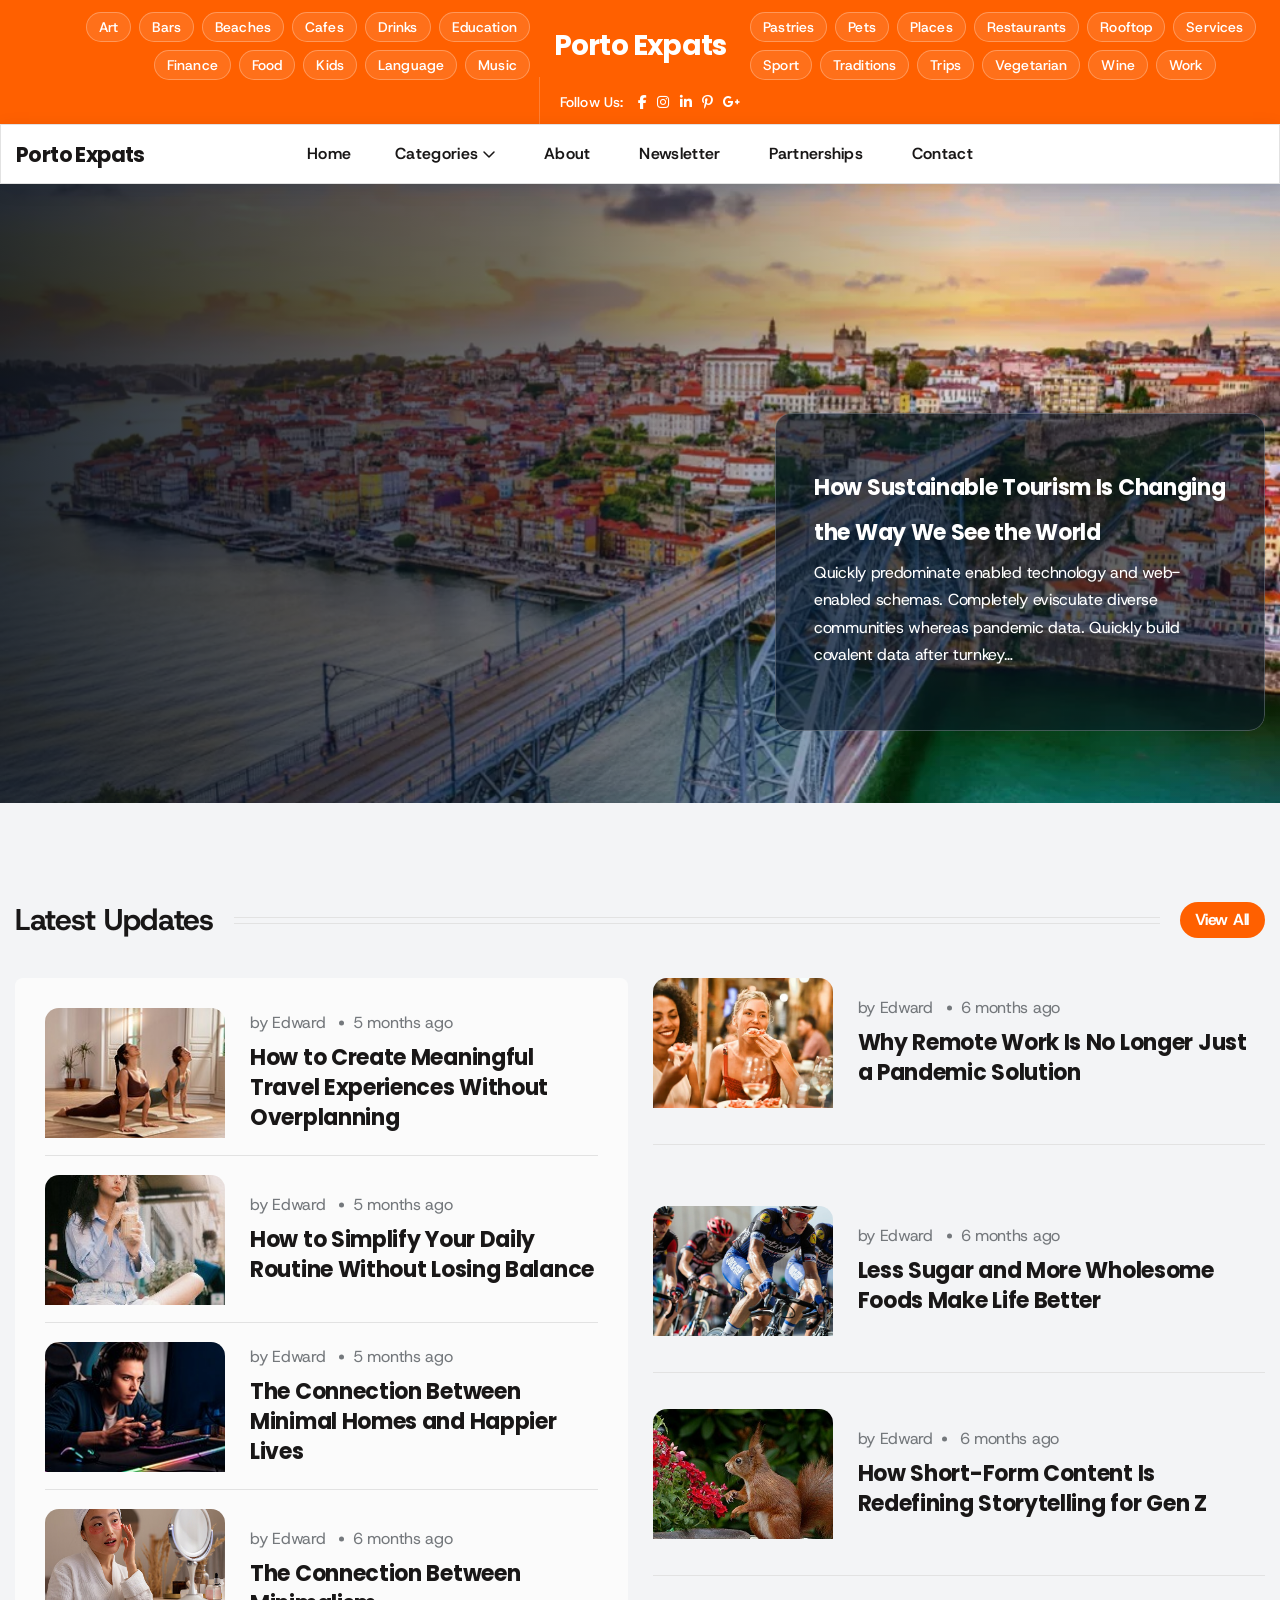
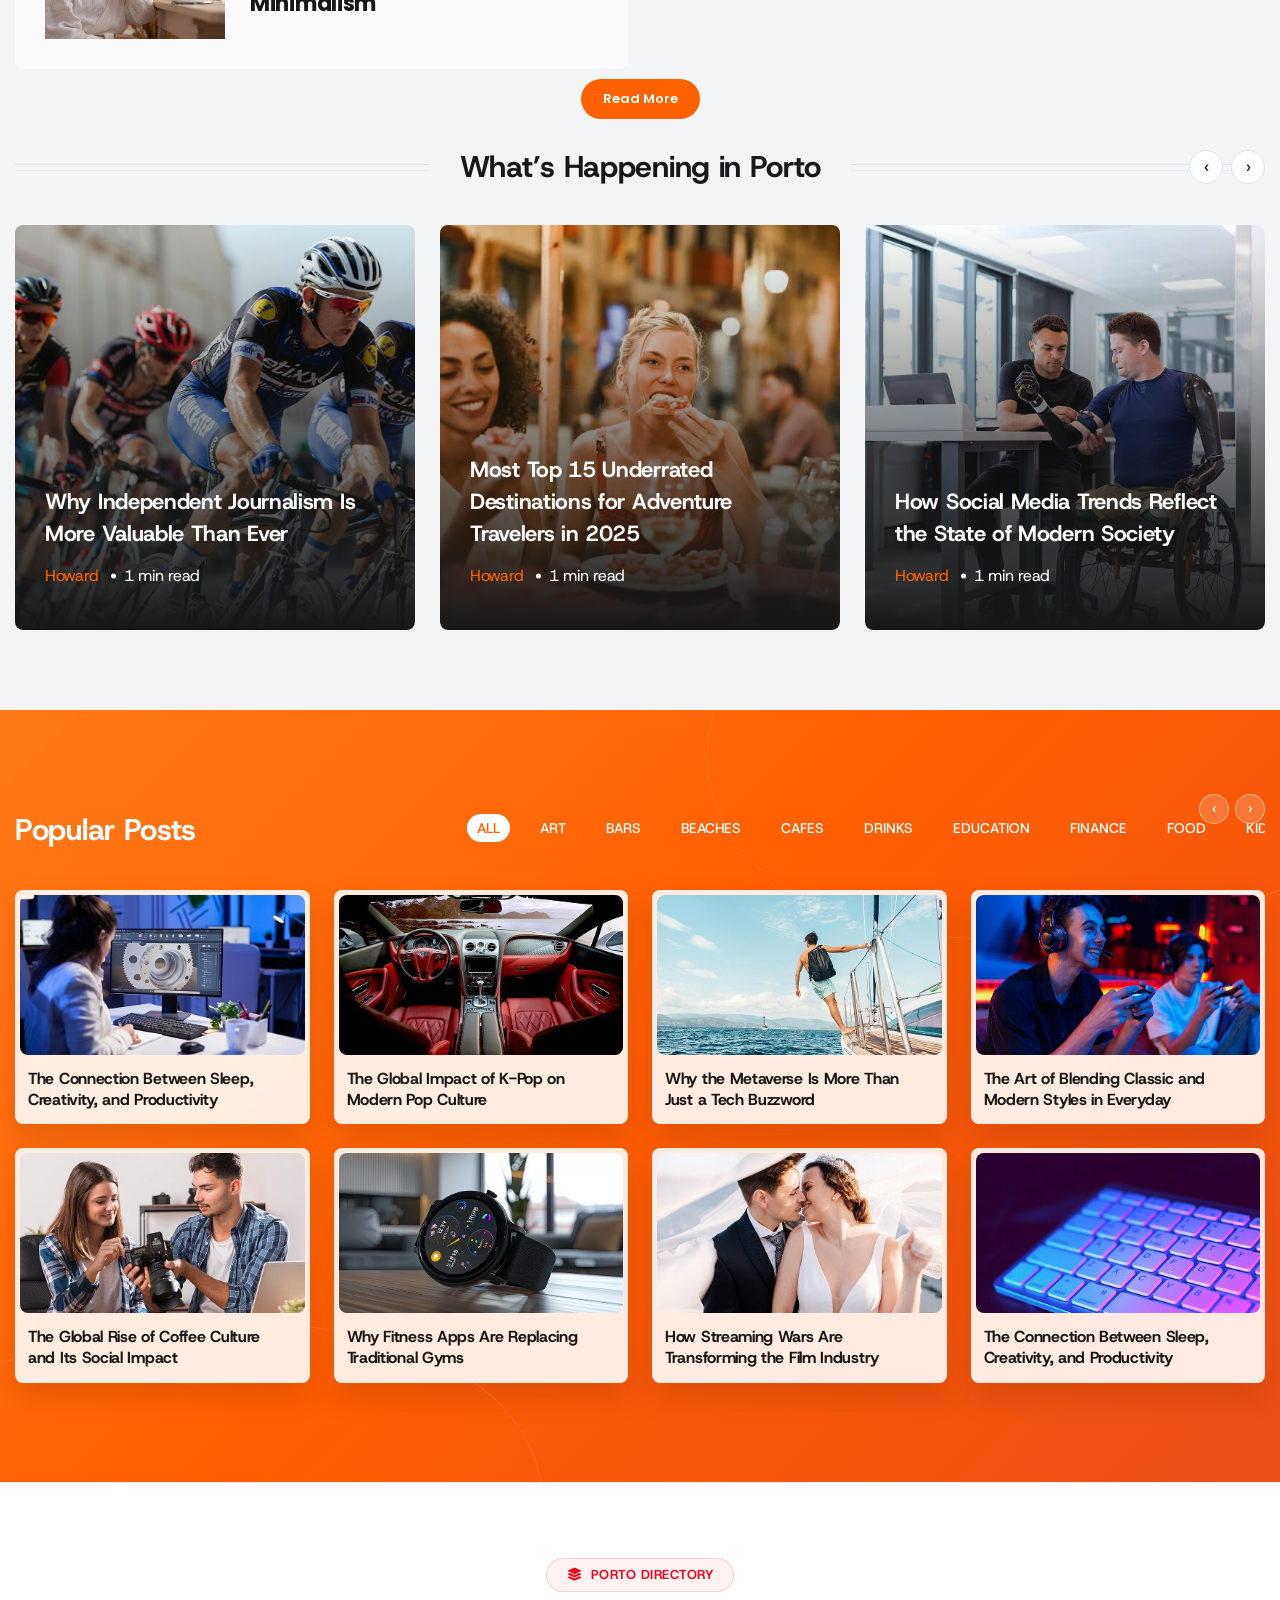
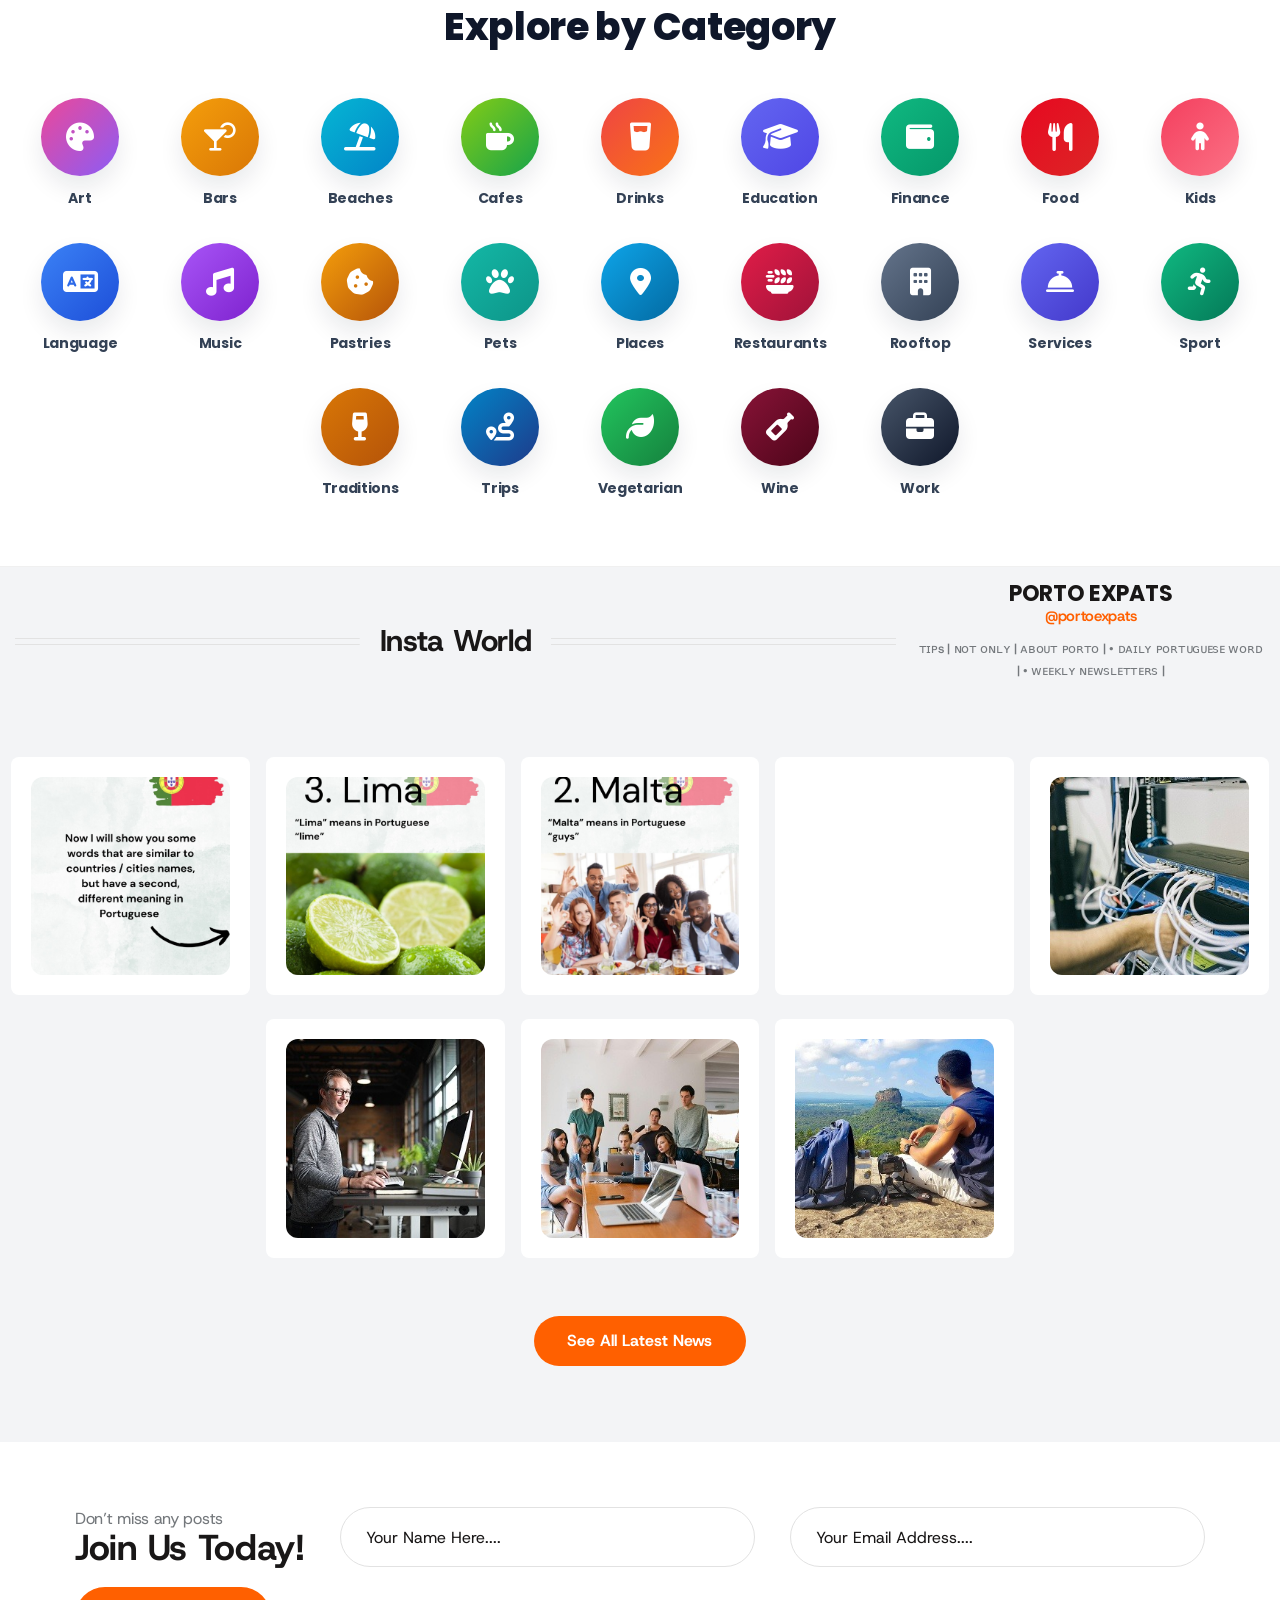
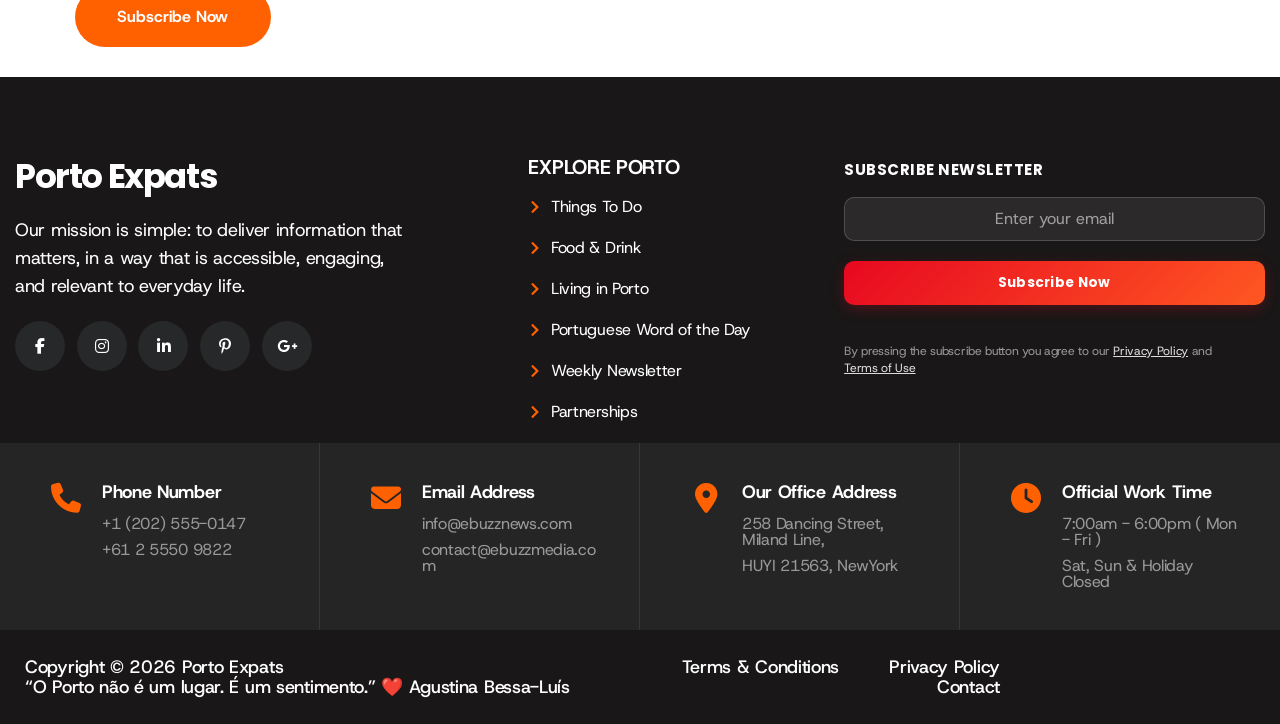
==== commit d4102932: "feat: add index.html for modern magazine mockup" ====
--- a/wp.rrdevs.net/ebuzz/modern-magazine/index.html
+++ b/wp.rrdevs.net/ebuzz/modern-magazine/index.html
@@ -430,6 +430,122 @@
     display: block;
     margin: 34px auto 0 !important;
 }
+/* Categories Section before Insta World */
+.porto-categories-section {
+    padding: 75px 0 70px;
+    background: #ffffff;
+    border-top: 1px solid rgba(0, 0, 0, 0.06);
+    border-bottom: 1px solid rgba(0, 0, 0, 0.06);
+    position: relative;
+    z-index: 5;
+}
+.porto-cat-header {
+    text-align: center;
+    margin-bottom: 48px;
+}
+.porto-cat-badge {
+    display: inline-flex;
+    align-items: center;
+    gap: 8px;
+    background: #FEF2F2;
+    color: #E70820;
+    font-size: 13px;
+    font-weight: 700;
+    padding: 6px 20px;
+    border-radius: 999px;
+    letter-spacing: 0.5px;
+    text-transform: uppercase;
+    margin-bottom: 12px;
+    border: 1px solid rgba(231, 8, 32, 0.15);
+}
+.porto-cat-title {
+    font-family: 'Poppins', sans-serif;
+    font-size: clamp(28px, 4vw, 38px);
+    font-weight: 800;
+    color: #0F172A;
+    margin: 0;
+}
+.porto-cat-grid {
+    display: flex;
+    flex-wrap: wrap;
+    justify-content: center;
+    gap: 36px 30px;
+    max-width: 1280px;
+    margin: 0 auto;
+}
+.porto-cat-item {
+    width: 110px;
+    display: flex;
+    flex-direction: column;
+    align-items: center;
+    text-decoration: none;
+    transition: all 0.28s cubic-bezier(0.16, 1, 0.3, 1);
+}
+.porto-cat-item:hover {
+    transform: translateY(-8px);
+}
+.porto-cat-icon-circle {
+    width: 78px;
+    height: 78px;
+    border-radius: 50%;
+    display: flex;
+    align-items: center;
+    justify-content: center;
+    font-size: 28px;
+    color: #ffffff;
+    box-shadow: 0 12px 24px rgba(15, 23, 42, 0.09);
+    transition: all 0.28s cubic-bezier(0.16, 1, 0.3, 1);
+}
+.porto-cat-item:hover .porto-cat-icon-circle {
+    box-shadow: 0 18px 36px rgba(0, 0, 0, 0.22);
+    transform: scale(1.08);
+}
+.porto-cat-name {
+    margin-top: 14px;
+    font-family: 'Poppins', sans-serif;
+    font-size: 14px;
+    font-weight: 700;
+    color: #334155;
+    text-align: center;
+    transition: color 0.2s ease;
+    line-height: 1.2;
+}
+.porto-cat-item:hover .porto-cat-name {
+    color: #E70820;
+}
+@media (max-width: 768px) {
+    .porto-cat-grid {
+        gap: 28px 18px;
+    }
+    .porto-cat-item {
+        width: 95px;
+    }
+    .porto-cat-icon-circle {
+        width: 66px;
+        height: 66px;
+        font-size: 24px;
+    }
+    .porto-cat-name {
+        font-size: 13px;
+    }
+}
+@media (max-width: 480px) {
+    .porto-cat-grid {
+        gap: 22px 12px;
+    }
+    .porto-cat-item {
+        width: 85px;
+    }
+    .porto-cat-icon-circle {
+        width: 58px;
+        height: 58px;
+        font-size: 20px;
+    }
+    .porto-cat-name {
+        font-size: 12px;
+    }
+}
+
 /* Popular Posts activity filters. */
 .porto-popular-posts .latest-piblished__play {
     display: none;
@@ -3114,6 +3230,179 @@
 				<div class="elementor-widget-container">
 					
         
+            <!-- Categories Section -->
+            <section class="porto-categories-section" id="explore-categories">
+                <div class="container custom-container">
+                    <div class="porto-cat-header">
+                        <span class="porto-cat-badge"><i class="fa-solid fa-layer-group"></i> Porto Directory</span>
+                        <h2 class="porto-cat-title">Explore by Category</h2>
+                    </div>
+
+                    <div class="porto-cat-grid">
+                        <a href="index.html#art" class="porto-cat-item">
+                            <div class="porto-cat-icon-circle" style="background: linear-gradient(135deg, #EC4899 0%, #8B5CF6 100%);">
+                                <i class="fa-solid fa-palette"></i>
+                            </div>
+                            <span class="porto-cat-name">Art</span>
+                        </a>
+
+                        <a href="index.html#bars" class="porto-cat-item">
+                            <div class="porto-cat-icon-circle" style="background: linear-gradient(135deg, #F59E0B 0%, #D97706 100%);">
+                                <i class="fa-solid fa-martini-glass-citrus"></i>
+                            </div>
+                            <span class="porto-cat-name">Bars</span>
+                        </a>
+
+                        <a href="index.html#beaches" class="porto-cat-item">
+                            <div class="porto-cat-icon-circle" style="background: linear-gradient(135deg, #06B6D4 0%, #0284C7 100%);">
+                                <i class="fa-solid fa-umbrella-beach"></i>
+                            </div>
+                            <span class="porto-cat-name">Beaches</span>
+                        </a>
+
+                        <a href="index.html#cafes" class="porto-cat-item">
+                            <div class="porto-cat-icon-circle" style="background: linear-gradient(135deg, #84CC16 0%, #16A34A 100%);">
+                                <i class="fa-solid fa-mug-hot"></i>
+                            </div>
+                            <span class="porto-cat-name">Cafes</span>
+                        </a>
+
+                        <a href="index.html#drinks" class="porto-cat-item">
+                            <div class="porto-cat-icon-circle" style="background: linear-gradient(135deg, #EF4444 0%, #F97316 100%);">
+                                <i class="fa-solid fa-glass-water"></i>
+                            </div>
+                            <span class="porto-cat-name">Drinks</span>
+                        </a>
+
+                        <a href="index.html#education" class="porto-cat-item">
+                            <div class="porto-cat-icon-circle" style="background: linear-gradient(135deg, #6366F1 0%, #4F46E5 100%);">
+                                <i class="fa-solid fa-graduation-cap"></i>
+                            </div>
+                            <span class="porto-cat-name">Education</span>
+                        </a>
+
+                        <a href="index.html#finance" class="porto-cat-item">
+                            <div class="porto-cat-icon-circle" style="background: linear-gradient(135deg, #10B981 0%, #059669 100%);">
+                                <i class="fa-solid fa-wallet"></i>
+                            </div>
+                            <span class="porto-cat-name">Finance</span>
+                        </a>
+
+                        <a href="index.html#food" class="porto-cat-item">
+                            <div class="porto-cat-icon-circle" style="background: linear-gradient(135deg, #E70820 0%, #DC2626 100%);">
+                                <i class="fa-solid fa-utensils"></i>
+                            </div>
+                            <span class="porto-cat-name">Food</span>
+                        </a>
+
+                        <a href="index.html#kids" class="porto-cat-item">
+                            <div class="porto-cat-icon-circle" style="background: linear-gradient(135deg, #F43F5E 0%, #FB7185 100%);">
+                                <i class="fa-solid fa-child"></i>
+                            </div>
+                            <span class="porto-cat-name">Kids</span>
+                        </a>
+
+                        <a href="index.html#language" class="porto-cat-item">
+                            <div class="porto-cat-icon-circle" style="background: linear-gradient(135deg, #3B82F6 0%, #1D4ED8 100%);">
+                                <i class="fa-solid fa-language"></i>
+                            </div>
+                            <span class="porto-cat-name">Language</span>
+                        </a>
+
+                        <a href="index.html#music" class="porto-cat-item">
+                            <div class="porto-cat-icon-circle" style="background: linear-gradient(135deg, #A855F7 0%, #7E22CE 100%);">
+                                <i class="fa-solid fa-music"></i>
+                            </div>
+                            <span class="porto-cat-name">Music</span>
+                        </a>
+
+                        <a href="index.html#pastries" class="porto-cat-item">
+                            <div class="porto-cat-icon-circle" style="background: linear-gradient(135deg, #F59E0B 0%, #B45309 100%);">
+                                <i class="fa-solid fa-cookie-bite"></i>
+                            </div>
+                            <span class="porto-cat-name">Pastries</span>
+                        </a>
+
+                        <a href="index.html#pets" class="porto-cat-item">
+                            <div class="porto-cat-icon-circle" style="background: linear-gradient(135deg, #14B8A6 0%, #0D9488 100%);">
+                                <i class="fa-solid fa-paw"></i>
+                            </div>
+                            <span class="porto-cat-name">Pets</span>
+                        </a>
+
+                        <a href="index.html#places" class="porto-cat-item">
+                            <div class="porto-cat-icon-circle" style="background: linear-gradient(135deg, #0EA5E9 0%, #0369A1 100%);">
+                                <i class="fa-solid fa-location-dot"></i>
+                            </div>
+                            <span class="porto-cat-name">Places</span>
+                        </a>
+
+                        <a href="index.html#restaurants" class="porto-cat-item">
+                            <div class="porto-cat-icon-circle" style="background: linear-gradient(135deg, #E11D48 0%, #9F1239 100%);">
+                                <i class="fa-solid fa-plate-wheat"></i>
+                            </div>
+                            <span class="porto-cat-name">Restaurants</span>
+                        </a>
+
+                        <a href="index.html#rooftop" class="porto-cat-item">
+                            <div class="porto-cat-icon-circle" style="background: linear-gradient(135deg, #64748B 0%, #334155 100%);">
+                                <i class="fa-solid fa-building"></i>
+                            </div>
+                            <span class="porto-cat-name">Rooftop</span>
+                        </a>
+
+                        <a href="index.html#services" class="porto-cat-item">
+                            <div class="porto-cat-icon-circle" style="background: linear-gradient(135deg, #6366F1 0%, #4338CA 100%);">
+                                <i class="fa-solid fa-concierge-bell"></i>
+                            </div>
+                            <span class="porto-cat-name">Services</span>
+                        </a>
+
+                        <a href="index.html#sport" class="porto-cat-item">
+                            <div class="porto-cat-icon-circle" style="background: linear-gradient(135deg, #10B981 0%, #047857 100%);">
+                                <i class="fa-solid fa-person-running"></i>
+                            </div>
+                            <span class="porto-cat-name">Sport</span>
+                        </a>
+
+                        <a href="index.html#traditions" class="porto-cat-item">
+                            <div class="porto-cat-icon-circle" style="background: linear-gradient(135deg, #D97706 0%, #B45309 100%);">
+                                <i class="fa-solid fa-wine-glass"></i>
+                            </div>
+                            <span class="porto-cat-name">Traditions</span>
+                        </a>
+
+                        <a href="index.html#trips" class="porto-cat-item">
+                            <div class="porto-cat-icon-circle" style="background: linear-gradient(135deg, #0284C7 0%, #1E3A8A 100%);">
+                                <i class="fa-solid fa-route"></i>
+                            </div>
+                            <span class="porto-cat-name">Trips</span>
+                        </a>
+
+                        <a href="index.html#vegetarian" class="porto-cat-item">
+                            <div class="porto-cat-icon-circle" style="background: linear-gradient(135deg, #22C55E 0%, #15803D 100%);">
+                                <i class="fa-solid fa-leaf"></i>
+                            </div>
+                            <span class="porto-cat-name">Vegetarian</span>
+                        </a>
+
+                        <a href="index.html#wine" class="porto-cat-item">
+                            <div class="porto-cat-icon-circle" style="background: linear-gradient(135deg, #881337 0%, #4C0519 100%);">
+                                <i class="fa-solid fa-wine-bottle"></i>
+                            </div>
+                            <span class="porto-cat-name">Wine</span>
+                        </a>
+
+                        <a href="index.html#work" class="porto-cat-item">
+                            <div class="porto-cat-icon-circle" style="background: linear-gradient(135deg, #475569 0%, #0F172A 100%);">
+                                <i class="fa-solid fa-briefcase"></i>
+                            </div>
+                            <span class="porto-cat-name">Work</span>
+                        </a>
+                    </div>
+                </div>
+            </section>
+
             <!-- latest-updates -->
             <section class="latest-updates-3__area grey-bg section-space-bottom porto-insta-world">
                 <div class="container custom-container">
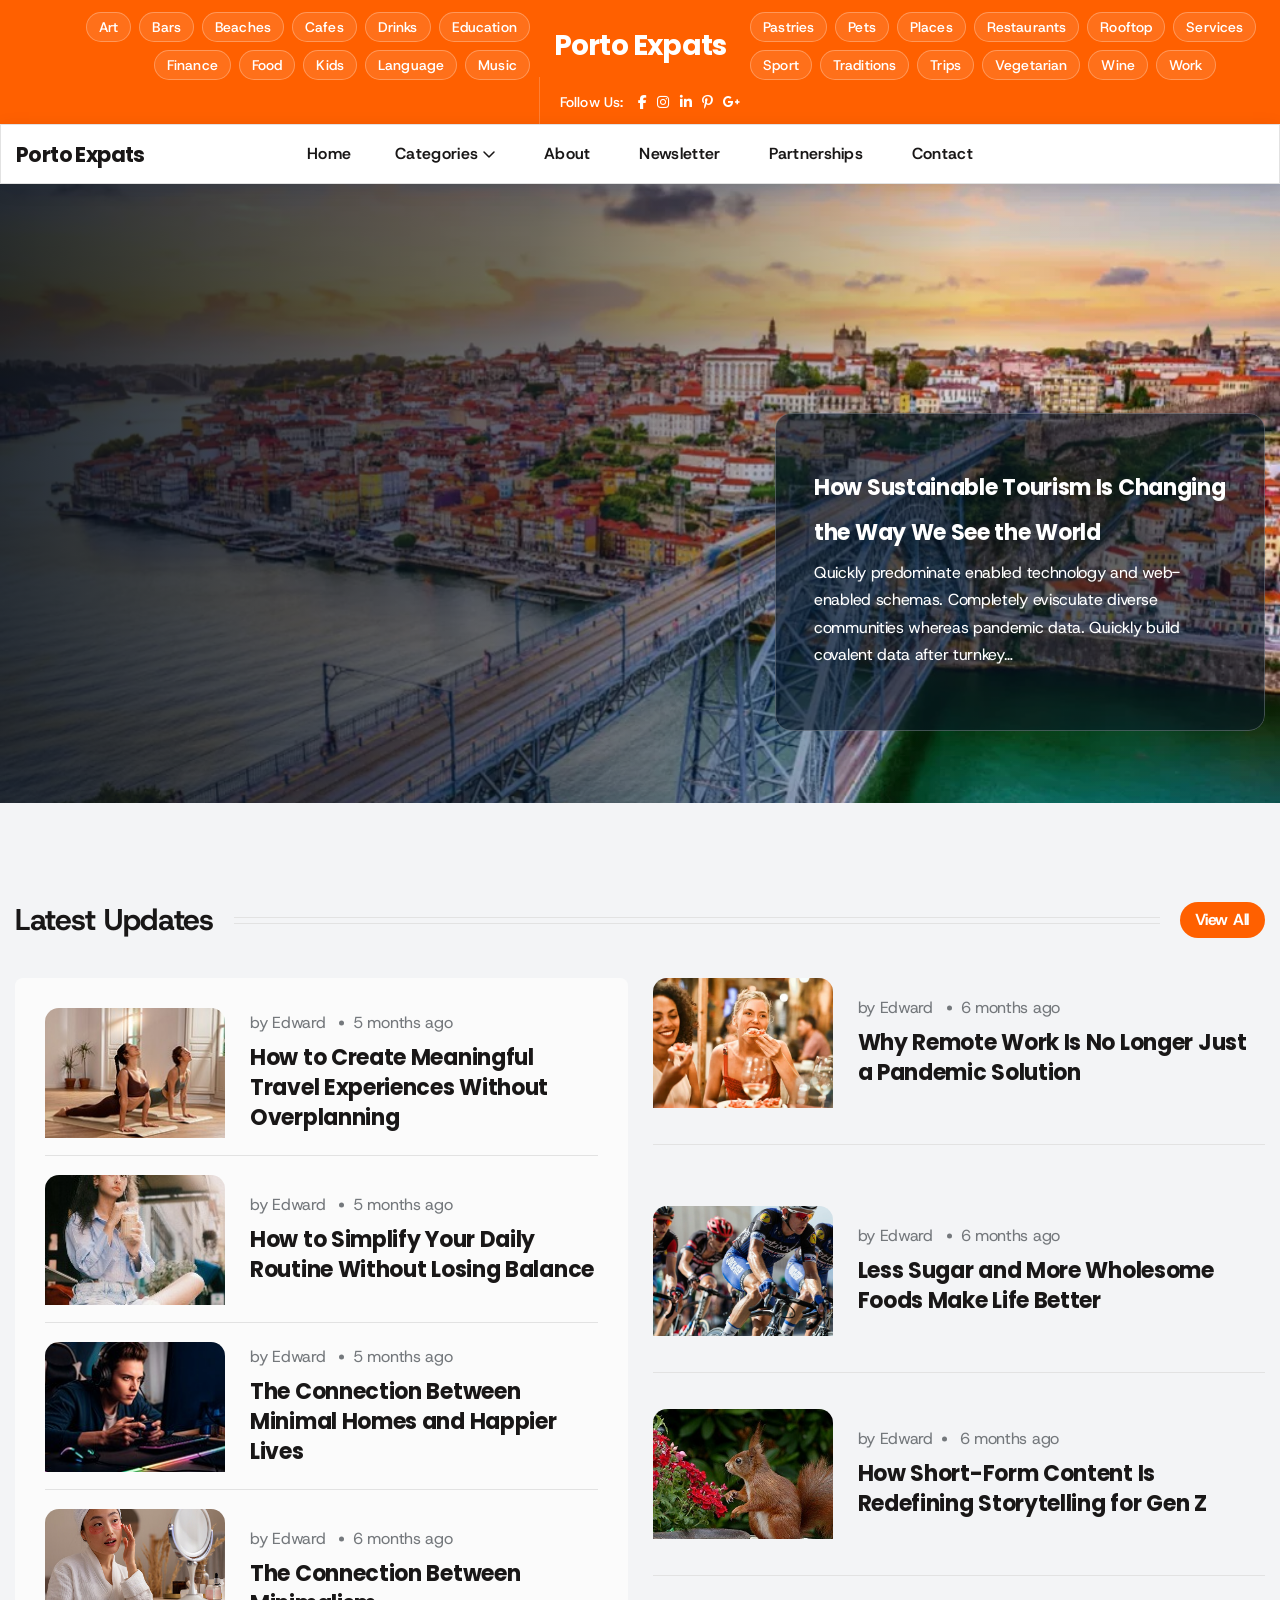
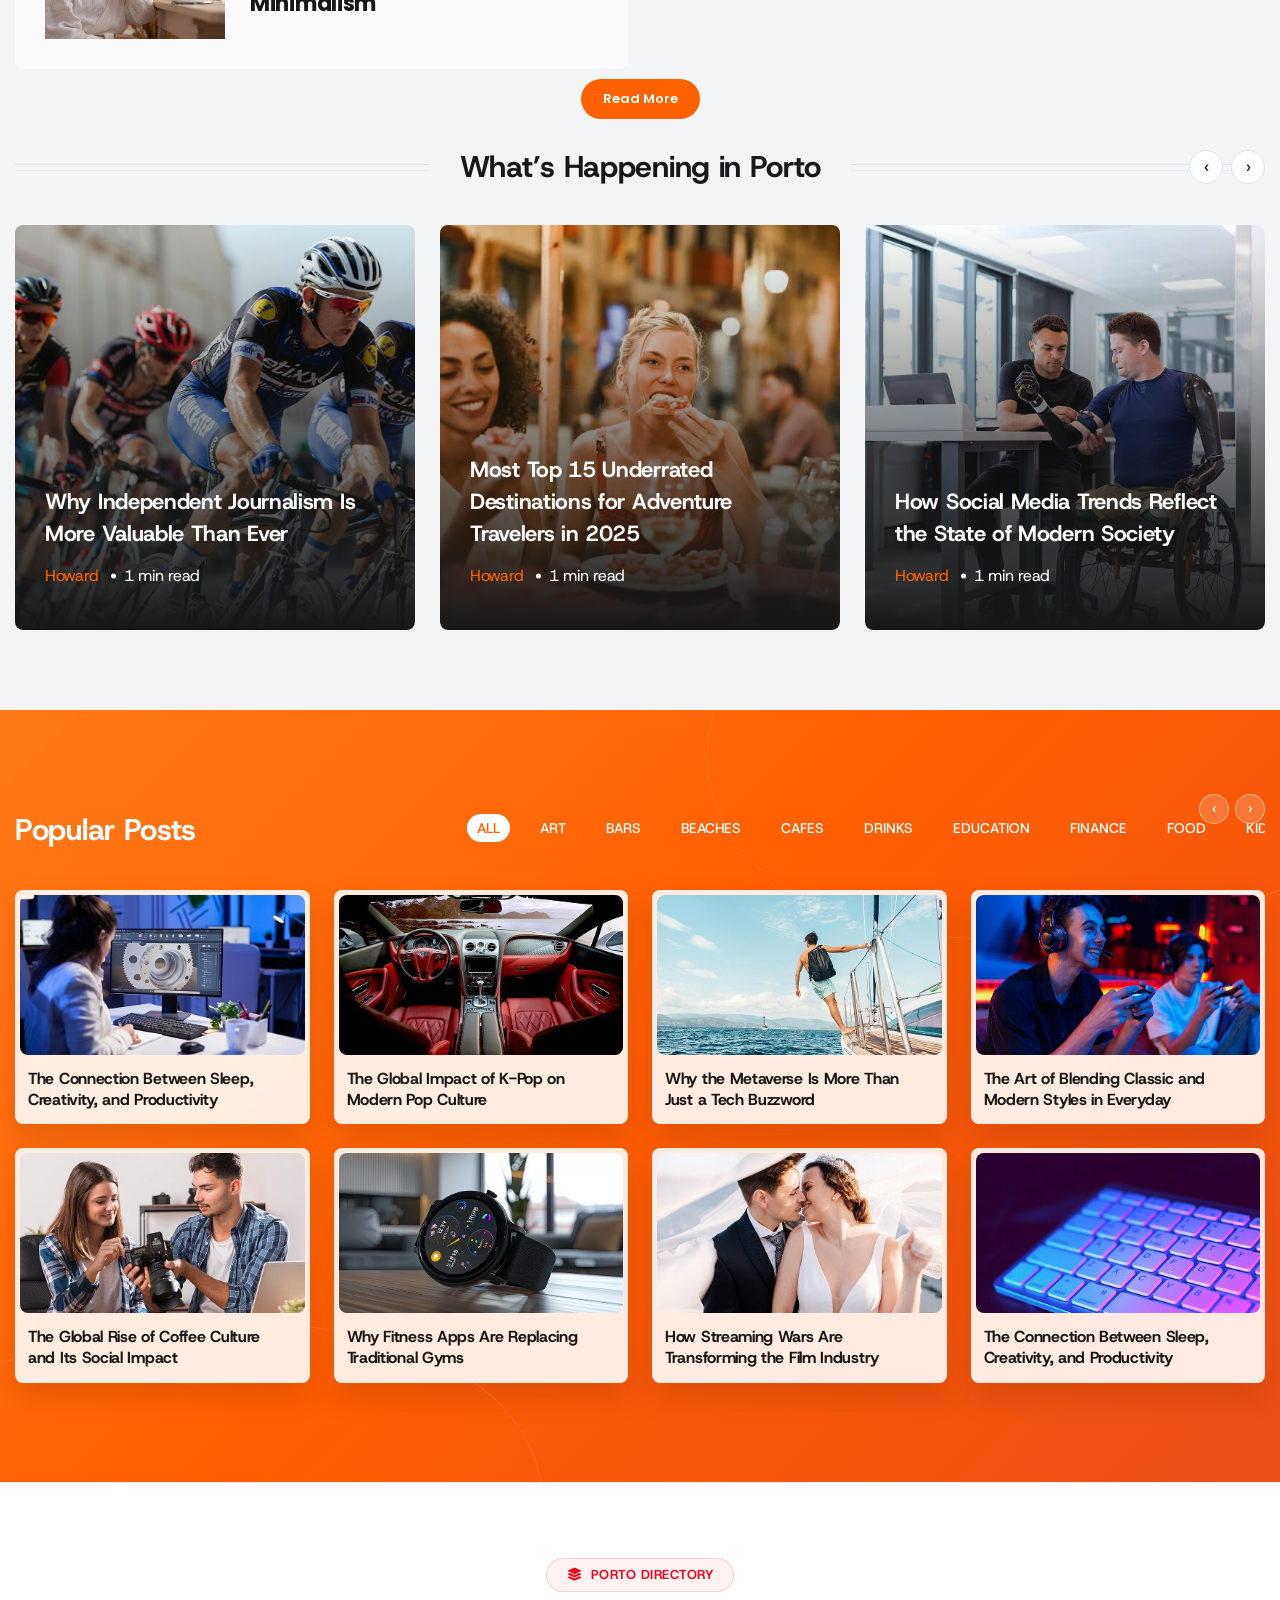
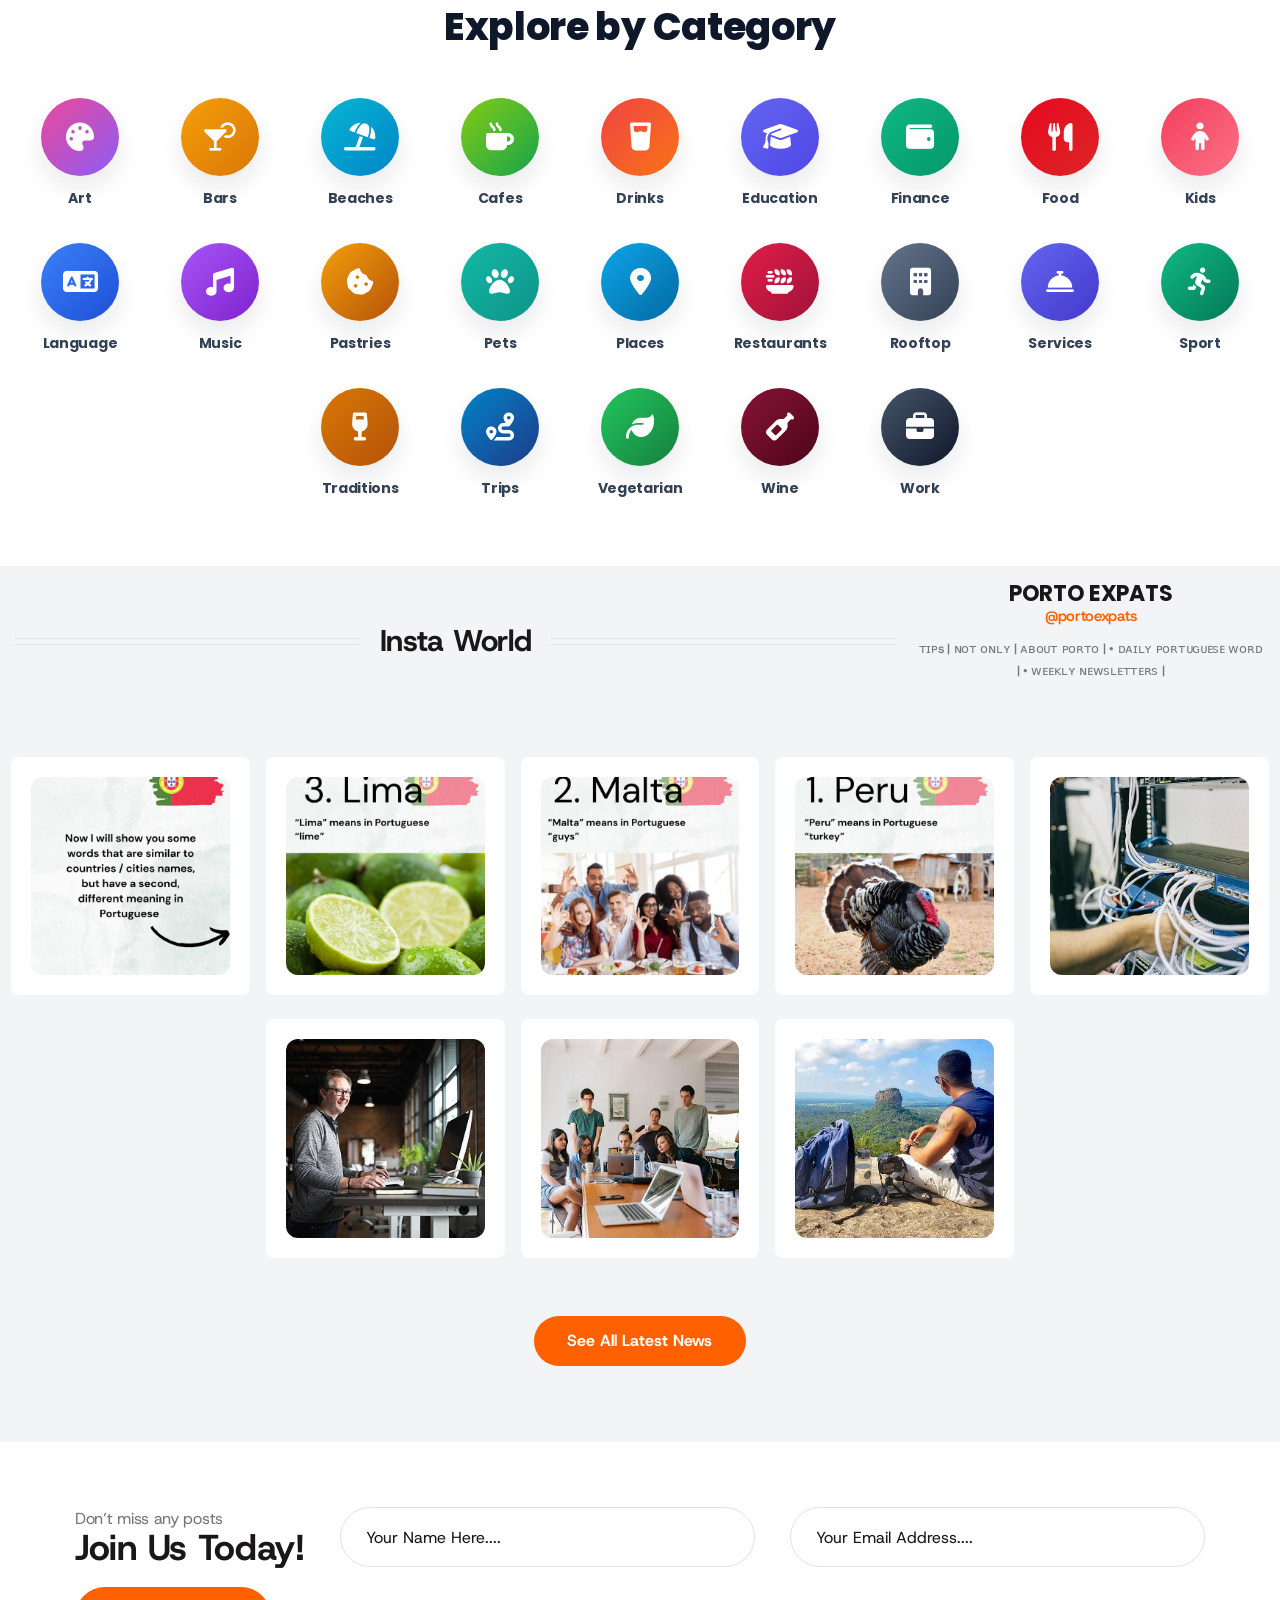
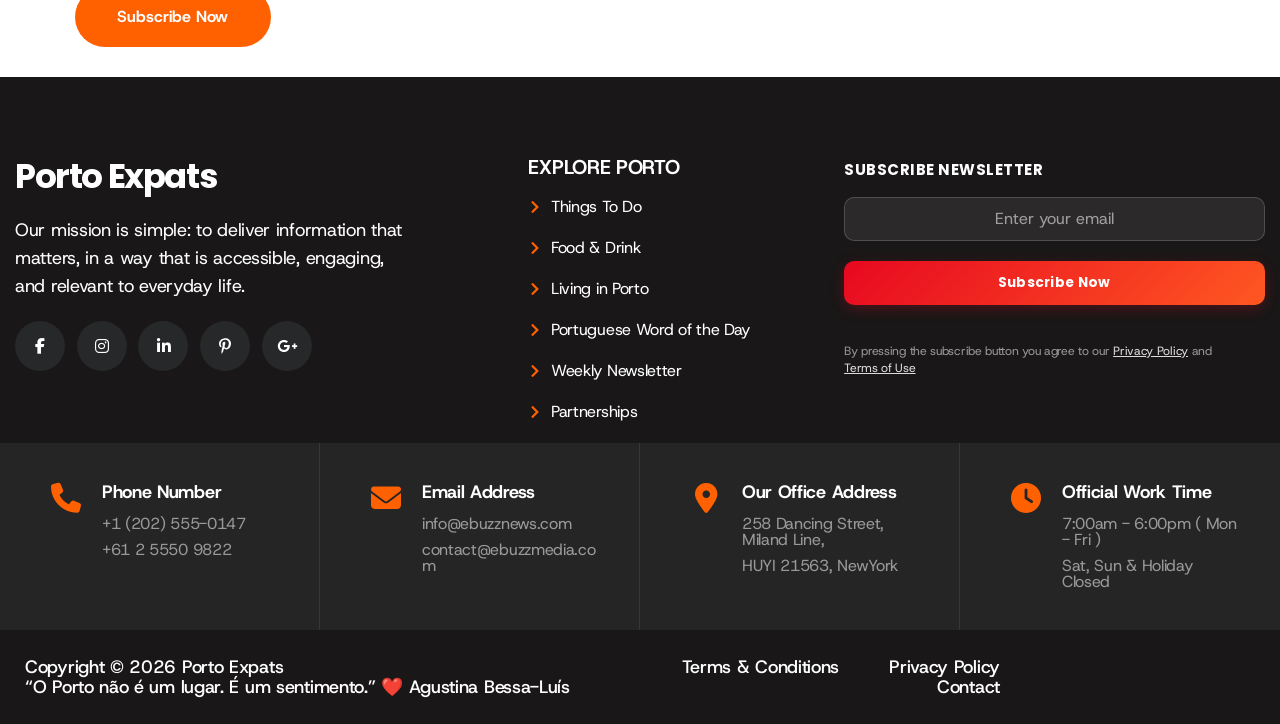
==== commit 9cf8dd0c: "feat: add modern-magazine mockup index file" ====
--- a/wp.rrdevs.net/ebuzz/modern-magazine/index.html
+++ b/wp.rrdevs.net/ebuzz/modern-magazine/index.html
@@ -512,6 +512,195 @@
 }
 .porto-cat-item:hover .porto-cat-name {
     color: #E70820;
+}
+
+/* Custom Icon Micro-Animations on Hover */
+.porto-cat-icon-circle i {
+    display: inline-block;
+    transition: transform 0.25s ease;
+}
+
+/* Sport (Running) */
+.porto-cat-item:hover .fa-person-running {
+    animation: cat-run 0.45s infinite alternate ease-in-out;
+}
+@keyframes cat-run {
+    0% { transform: translateX(-3px) rotate(-12deg); }
+    100% { transform: translateX(5px) rotate(15deg) translateY(-2px); }
+}
+
+/* Art (Palette Painting Wiggle) */
+.porto-cat-item:hover .fa-palette {
+    animation: cat-palette 0.7s infinite alternate ease-in-out;
+}
+@keyframes cat-palette {
+    0% { transform: rotate(-20deg) scale(1.1); }
+    100% { transform: rotate(20deg) scale(1.15); }
+}
+
+/* Bars & Drinks (Cheering Toast) */
+.porto-cat-item:hover .fa-martini-glass-citrus,
+.porto-cat-item:hover .fa-glass-water {
+    animation: cat-cheers 0.5s infinite alternate ease-in-out;
+}
+@keyframes cat-cheers {
+    0% { transform: rotate(-15deg) scale(1.05); }
+    100% { transform: rotate(22deg) scale(1.25); }
+}
+
+/* Beaches (Umbrella Sway) */
+.porto-cat-item:hover .fa-umbrella-beach {
+    animation: cat-sway 0.8s infinite alternate ease-in-out;
+}
+@keyframes cat-sway {
+    0% { transform: rotate(-14deg); }
+    100% { transform: rotate(14deg) translateY(-3px); }
+}
+
+/* Cafes (Hot Coffee Steam Bounce) */
+.porto-cat-item:hover .fa-mug-hot {
+    animation: cat-steam 0.6s infinite alternate ease-in-out;
+}
+@keyframes cat-steam {
+    0% { transform: translateY(0) scale(1); }
+    100% { transform: translateY(-5px) scale(1.15); }
+}
+
+/* Education (Graduation Cap Toss) */
+.porto-cat-item:hover .fa-graduation-cap {
+    animation: cat-toss 0.6s infinite alternate ease-in-out;
+}
+@keyframes cat-toss {
+    0% { transform: translateY(0) rotate(0); }
+    100% { transform: translateY(-7px) rotate(-12deg) scale(1.15); }
+}
+
+/* Finance (Wallet Jingle) */
+.porto-cat-item:hover .fa-wallet {
+    animation: cat-jingle 0.35s infinite alternate ease-in-out;
+}
+@keyframes cat-jingle {
+    0% { transform: rotate(-12deg) scale(1.1); }
+    100% { transform: rotate(12deg) scale(1.1); }
+}
+
+/* Food & Restaurants (Utensils Action) */
+.porto-cat-item:hover .fa-utensils,
+.porto-cat-item:hover .fa-plate-wheat {
+    animation: cat-eat 0.5s infinite alternate ease-in-out;
+}
+@keyframes cat-eat {
+    0% { transform: scale(1) rotate(-8deg); }
+    100% { transform: scale(1.2) rotate(8deg); }
+}
+
+/* Kids (Happy Jumping) */
+.porto-cat-item:hover .fa-child {
+    animation: cat-jump 0.4s infinite alternate ease-in-out;
+}
+@keyframes cat-jump {
+    0% { transform: translateY(0) scale(1); }
+    100% { transform: translateY(-8px) scale(1.2); }
+}
+
+/* Language (Speech Flip) */
+.porto-cat-item:hover .fa-language {
+    animation: cat-flip 0.7s infinite alternate ease-in-out;
+}
+@keyframes cat-flip {
+    0% { transform: scale(1) rotate(-10deg); }
+    100% { transform: scale(1.2) rotate(10deg); }
+}
+
+/* Music (Beat Pulse & Wiggle) */
+.porto-cat-item:hover .fa-music {
+    animation: cat-music 0.4s infinite alternate ease-in-out;
+}
+@keyframes cat-music {
+    0% { transform: scale(1) rotate(-12deg); }
+    100% { transform: scale(1.3) rotate(14deg); }
+}
+
+/* Pastries (Bite Pulse) */
+.porto-cat-item:hover .fa-cookie-bite {
+    animation: cat-munch 0.5s infinite alternate ease-in-out;
+}
+@keyframes cat-munch {
+    0% { transform: rotate(0) scale(1); }
+    100% { transform: rotate(-15deg) scale(1.2); }
+}
+
+/* Pets (Paw Walking) */
+.porto-cat-item:hover .fa-paw {
+    animation: cat-paw 0.45s infinite alternate ease-in-out;
+}
+@keyframes cat-paw {
+    0% { transform: rotate(-15deg) scale(1); }
+    100% { transform: rotate(15deg) scale(1.2) translateY(-3px); }
+}
+
+/* Places (Pin Bouncing) */
+.porto-cat-item:hover .fa-location-dot {
+    animation: cat-pin 0.5s infinite alternate ease-in-out;
+}
+@keyframes cat-pin {
+    0% { transform: translateY(0) scale(1); }
+    100% { transform: translateY(-7px) scale(1.2); }
+}
+
+/* Rooftop ( Skyline Rising) */
+.porto-cat-item:hover .fa-building {
+    animation: cat-rise 0.6s infinite alternate ease-in-out;
+}
+@keyframes cat-rise {
+    0% { transform: translateY(0); }
+    100% { transform: translateY(-5px) scale(1.12); }
+}
+
+/* Services (Ringing Bell) */
+.porto-cat-item:hover .fa-concierge-bell {
+    animation: cat-ring 0.3s infinite alternate ease-in-out;
+}
+@keyframes cat-ring {
+    0% { transform: rotate(-18deg); }
+    100% { transform: rotate(18deg); }
+}
+
+/* Traditions & Wine (Pouring Wine) */
+.porto-cat-item:hover .fa-wine-glass,
+.porto-cat-item:hover .fa-wine-bottle {
+    animation: cat-pour 0.6s infinite alternate ease-in-out;
+}
+@keyframes cat-pour {
+    0% { transform: rotate(0) scale(1); }
+    100% { transform: rotate(-28deg) translateY(-2px) scale(1.15); }
+}
+
+/* Trips (Moving Route) */
+.porto-cat-item:hover .fa-route {
+    animation: cat-travel 0.6s infinite alternate ease-in-out;
+}
+@keyframes cat-travel {
+    0% { transform: translateX(-3px) scale(1); }
+    100% { transform: translateX(4px) scale(1.18); }
+}
+
+/* Vegetarian (Fluttering Leaf) */
+.porto-cat-item:hover .fa-leaf {
+    animation: cat-leaf 0.65s infinite alternate ease-in-out;
+}
+@keyframes cat-leaf {
+    0% { transform: rotate(-15deg) scale(1); }
+    100% { transform: rotate(25deg) scale(1.2); }
+}
+
+/* Work (Briefcase Lift) */
+.porto-cat-item:hover .fa-briefcase {
+    animation: cat-work 0.5s infinite alternate ease-in-out;
+}
+@keyframes cat-work {
+    0% { transform: translateY(0) rotate(0); }
+    100% { transform: translateY(-5px) rotate(8deg) scale(1.12); }
 }
 @media (max-width: 768px) {
     .porto-cat-grid {
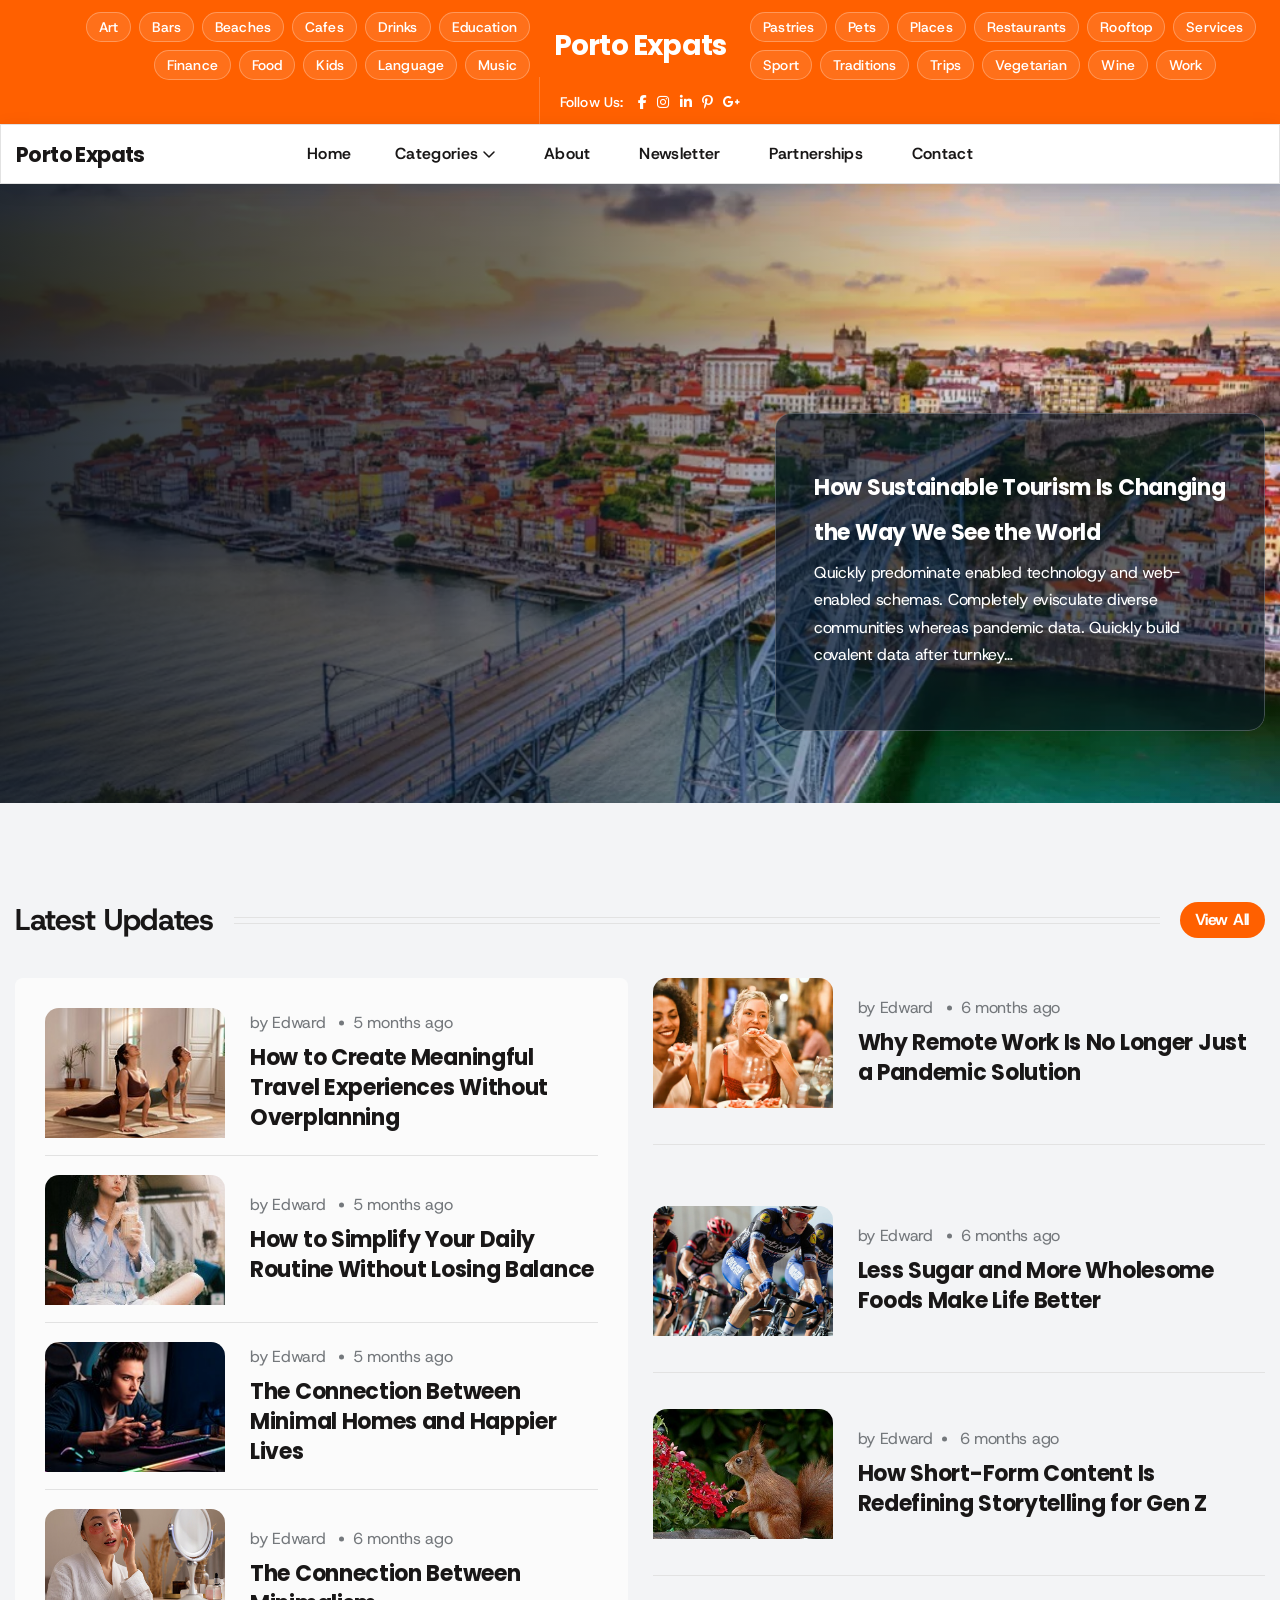
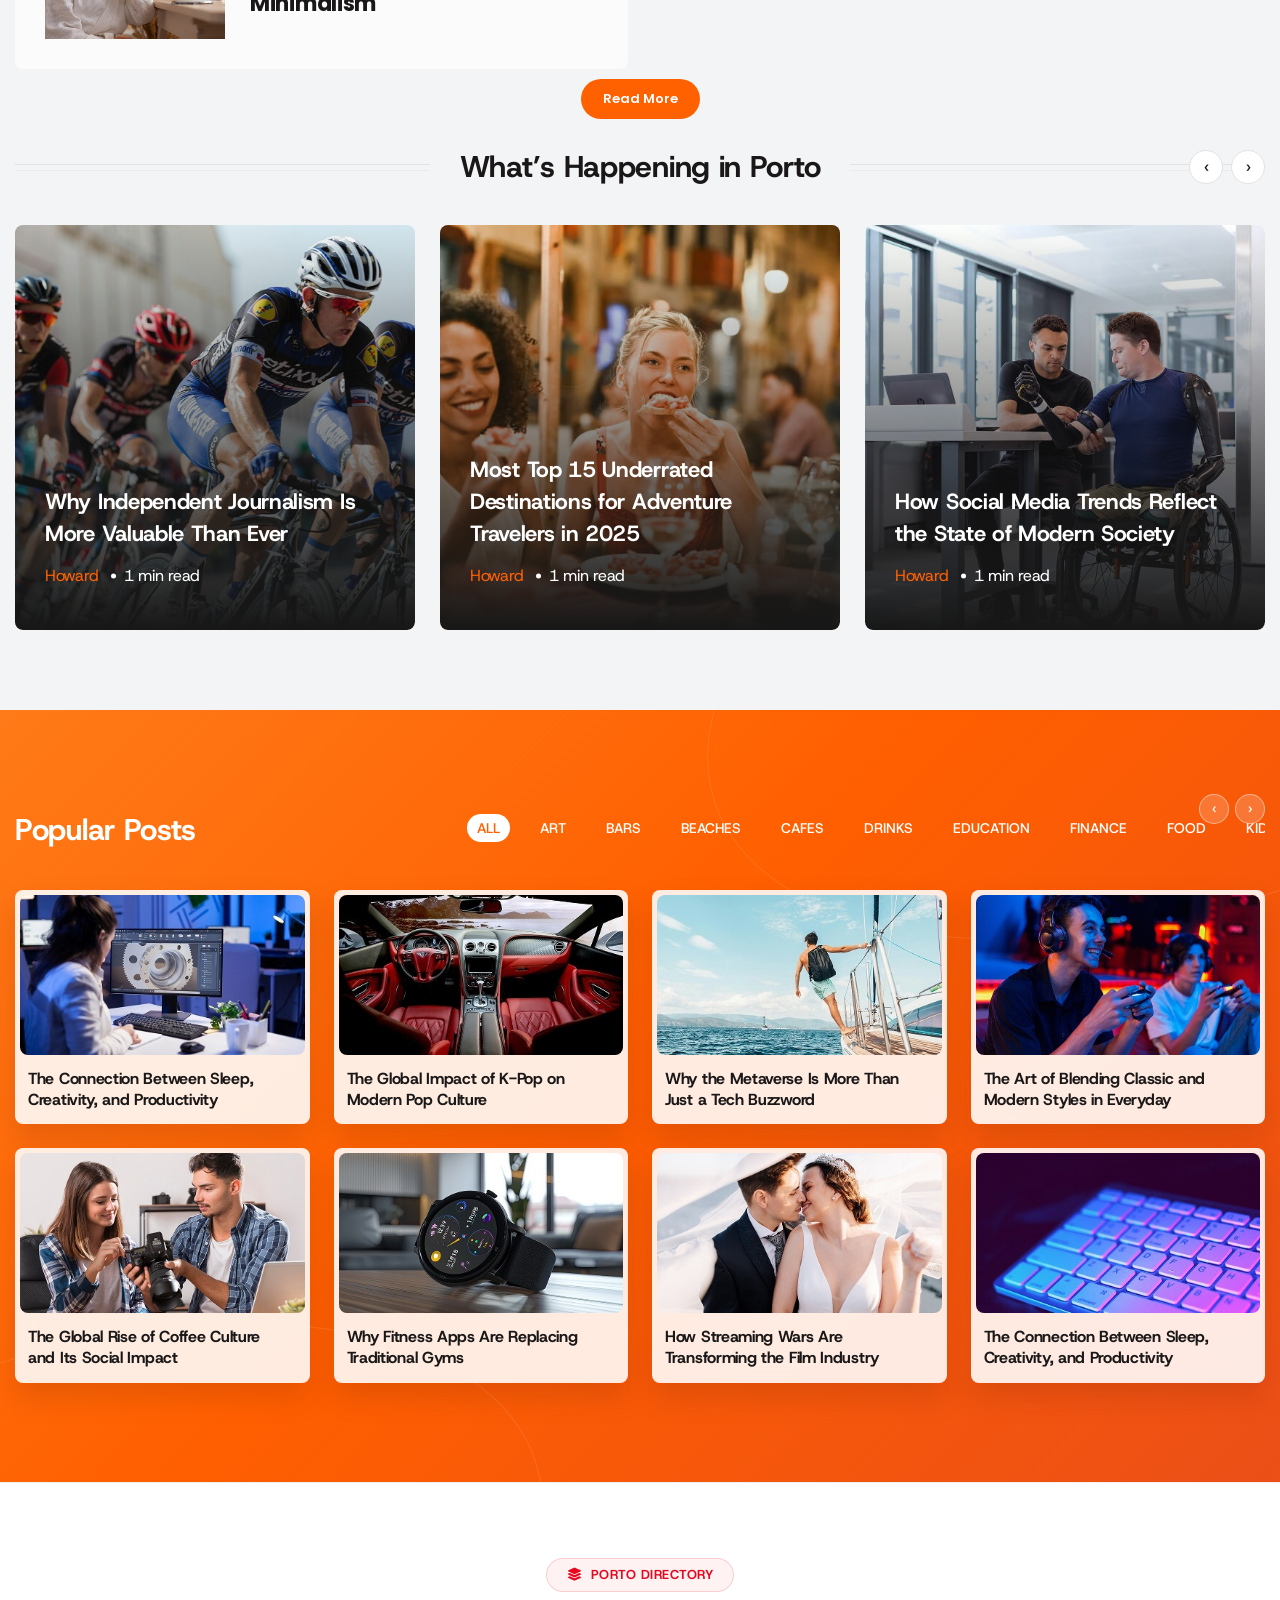
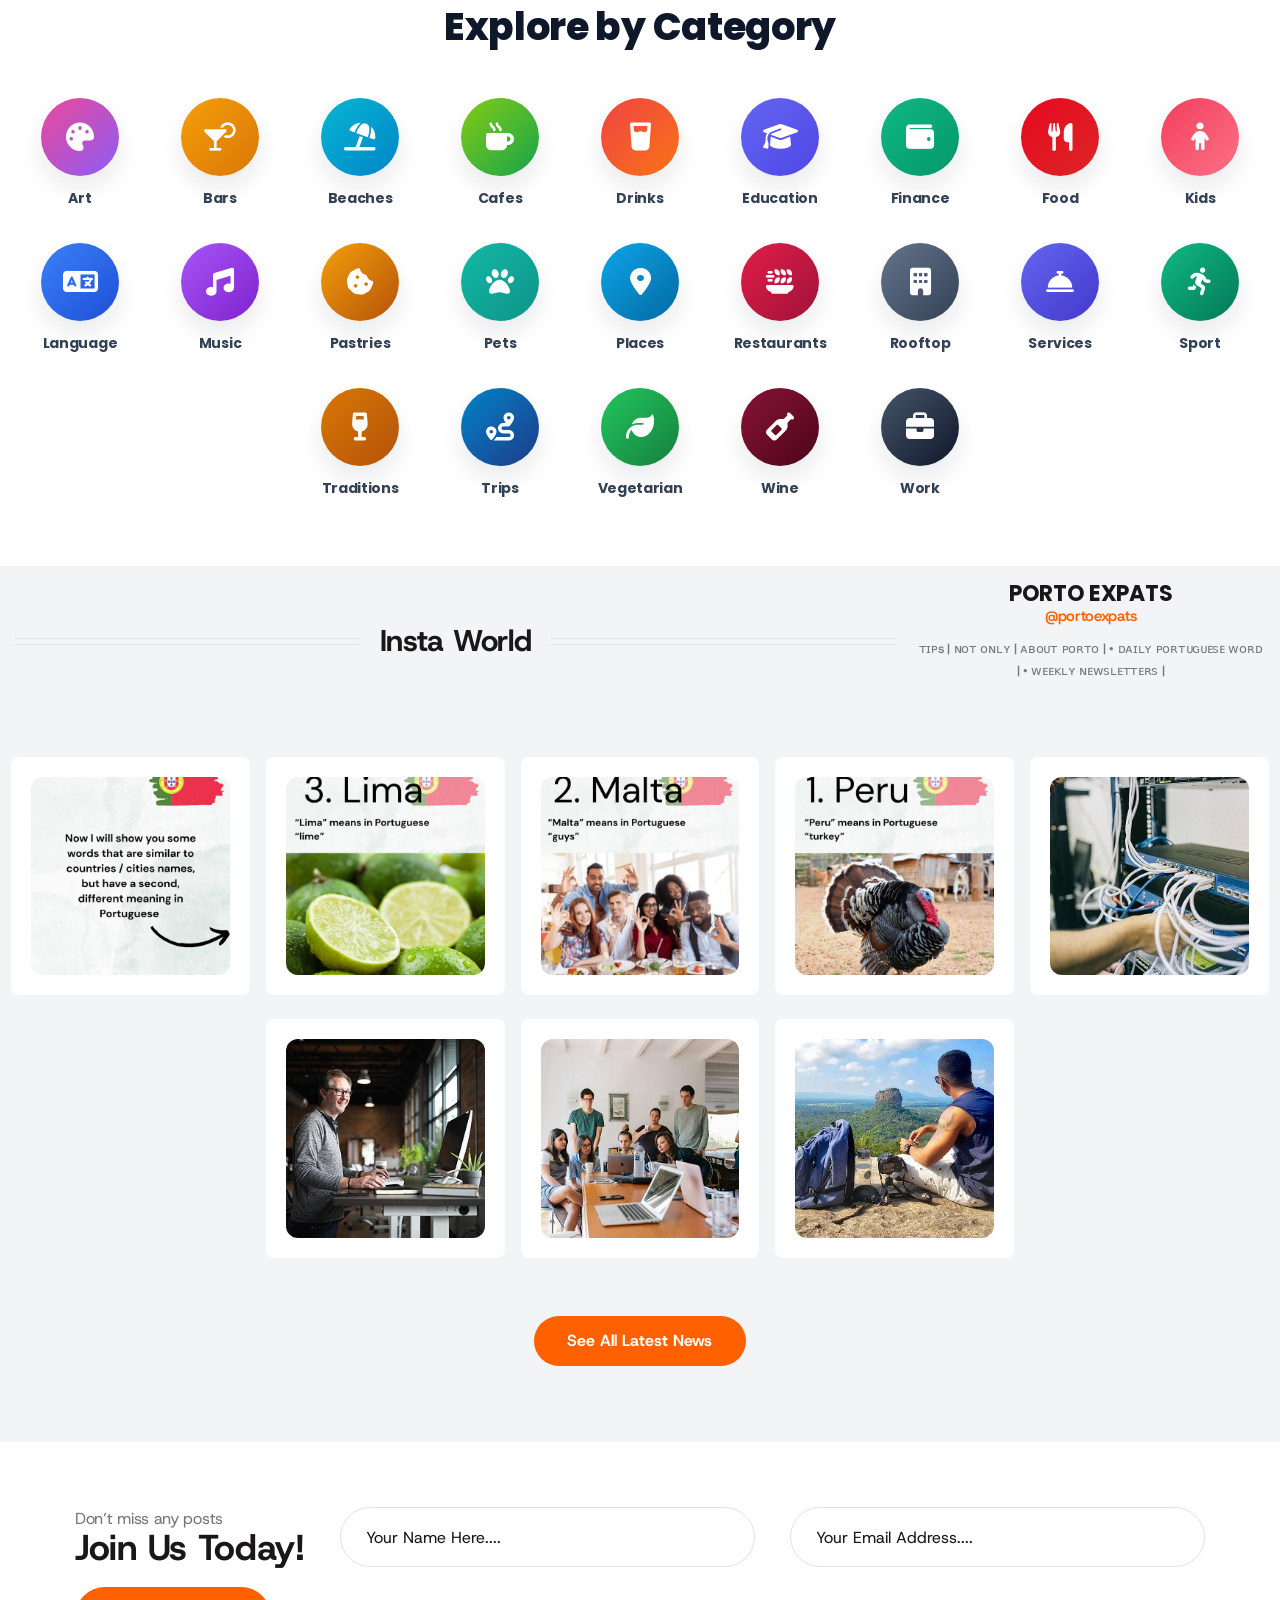
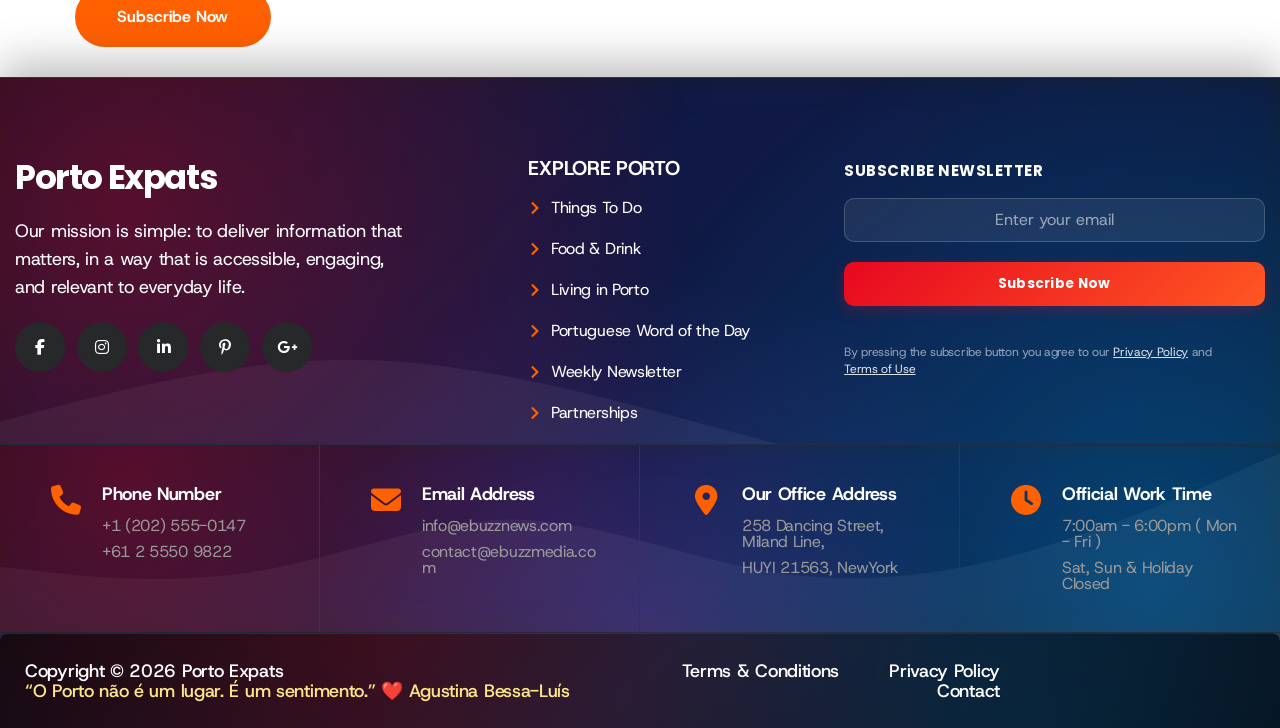
==== commit 0f2ebeb8: "feat: scaffold initial HTML page templates for modern-magazine mockup" ====
--- a/wp.rrdevs.net/ebuzz/modern-magazine/index.html
+++ b/wp.rrdevs.net/ebuzz/modern-magazine/index.html
@@ -1203,13 +1203,68 @@
     .porto-footer-join { padding: 24px 15px 0; }
     .porto-footer-join .join-us-4__wrapper { padding: 26px 22px; }
 }
-/* Fix copyright bar: hardcode background since Elementor JS doesn't run in static HTML */
-/* --e-global-color-secondary is #191717 per post-6_ver=1785400122.css */
-.elementor-862 .elementor-element.elementor-element-6342ca7:not(.elementor-motion-effects-element-type-background) {
-    background-color: #191717 !important;
-}
+/* Wavy Flowing Tinted Glassmorphism Main Footer Background */
+.elementor-862 .elementor-element.elementor-element-6342ca7:not(.elementor-motion-effects-element-type-background),
+.elementor-862 .elementor-element.elementor-element-42609a8:not(.elementor-motion-effects-element-type-background) {
+    background: linear-gradient(135deg, #0b1120 0%, #151a33 40%, #0d1b2a 100%) !important;
+    position: relative !important;
+    isolation: isolate !important;
+    overflow: hidden !important;
+}
+
+/* Frosted Ambient Tint & Wavy SVG Flowing Backdrop for Main Footer */
+.elementor-862 .elementor-element.elementor-element-6342ca7::before,
+.elementor-862 .elementor-element.elementor-element-42609a8::before {
+    content: "" !important;
+    position: absolute !important;
+    inset: 0 !important;
+    background-image: 
+        radial-gradient(circle at 10% 20%, rgba(231, 8, 32, 0.35) 0%, transparent 45%),
+        radial-gradient(circle at 90% 75%, rgba(6, 147, 227, 0.35) 0%, transparent 45%),
+        radial-gradient(circle at 50% 100%, rgba(155, 81, 224, 0.25) 0%, transparent 50%),
+        url("data:image/svg+xml,%3Csvg xmlns='http://www.w3.org/2000/svg' viewBox='0 0 1440 320'%3E%3Cpath fill='%23ffffff' fill-opacity='0.06' d='M0,192L48,197.3C96,203,192,213,288,197.3C384,181,480,139,576,138.7C672,139,768,181,864,197.3C960,213,1056,203,1152,176C1248,149,1344,107,1392,85.3L1440,64L1440,320L1392,320C1344,320,1248,320,1152,320C1056,320,960,320,864,320C768,320,672,320,576,320C480,320,384,320,288,320C192,320,96,320,48,320L0,320Z'%3E%3C/path%3E%3C/svg%3E") !important;
+    background-size: cover, cover, cover, cover !important;
+    background-position: center !important;
+    backdrop-filter: blur(16px) saturate(180%) !important;
+    -webkit-backdrop-filter: blur(16px) saturate(180%) !important;
+    z-index: -1 !important;
+    pointer-events: none !important;
+}
+
+/* Distinct Deep Midnight Onyx & Crimson Glow Copyright Bar */
 .elementor-862 .elementor-element.elementor-element-0b811c6:not(.elementor-motion-effects-element-type-background) {
-    background-color: #191717 !important;
+    background: linear-gradient(135deg, #070A10 0%, #0F172A 50%, #06080E 100%) !important;
+    border-top: 1px solid rgba(255, 255, 255, 0.12) !important;
+    position: relative !important;
+    isolation: isolate !important;
+    overflow: hidden !important;
+}
+.elementor-862 .elementor-element.elementor-element-0b811c6::before {
+    content: "" !important;
+    position: absolute !important;
+    inset: 0 !important;
+    background: radial-gradient(circle at 30% 0%, rgba(231, 8, 32, 0.22) 0%, transparent 65%),
+                radial-gradient(circle at 80% 100%, rgba(6, 147, 227, 0.18) 0%, transparent 65%) !important;
+    pointer-events: none !important;
+    z-index: 0 !important;
+}
+.elementor-862 .elementor-element.elementor-element-0b811c6 .e-con-inner {
+    position: relative !important;
+    z-index: 1 !important;
+}
+.elementor-element-7b3dd6c span {
+    color: #FDE68A !important;
+    font-weight: 500 !important;
+}
+
+/* Glass highlights and dividers */
+.elementor-862 .elementor-element.elementor-element-6342ca7 {
+    border-top: 1px solid rgba(255, 255, 255, 0.12) !important;
+    box-shadow: 0 -15px 40px rgba(0, 0, 0, 0.25) !important;
+}
+.elementor-862 .elementor-element.elementor-element-42609a8 {
+    border-top: 1px solid rgba(255, 255, 255, 0.08) !important;
+    border-bottom: 1px solid rgba(255, 255, 255, 0.08) !important;
 }
 
 /* Sleek, Elegant & Vibrant Footer Subscribe Form */
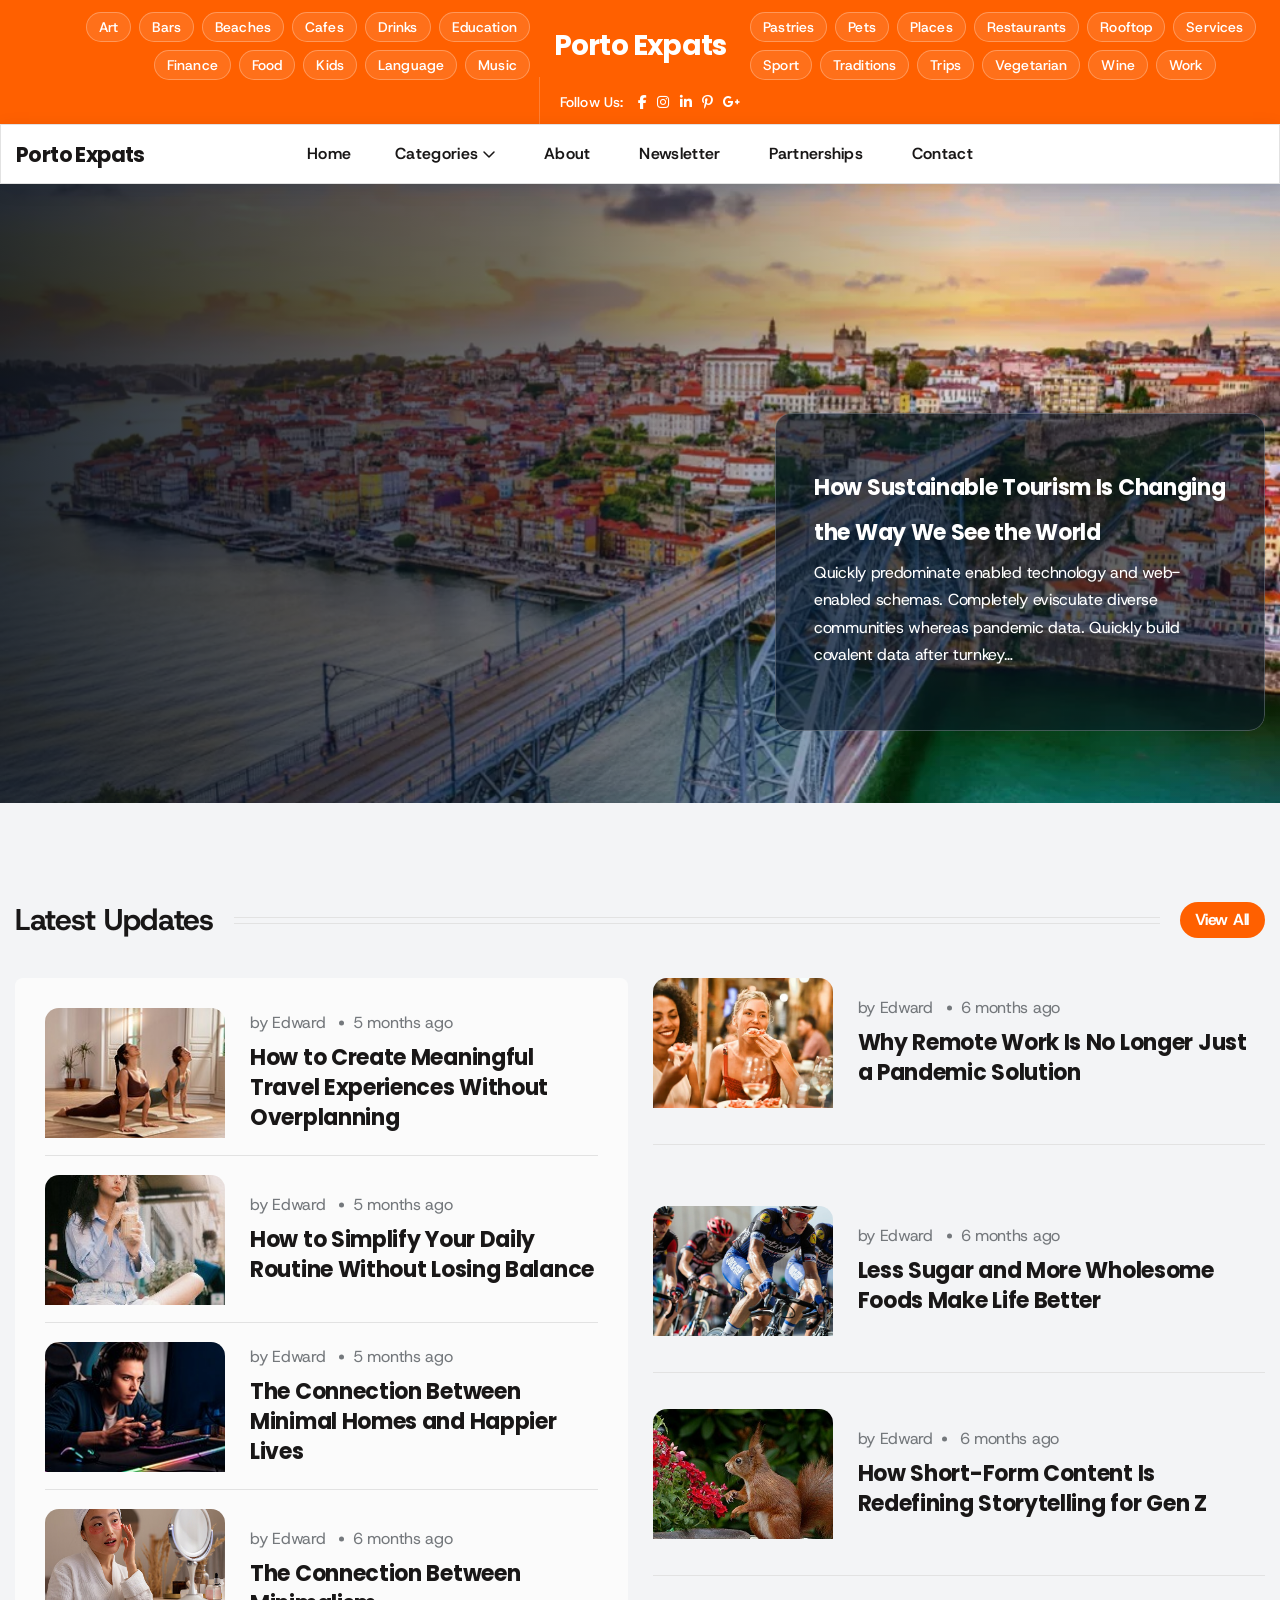
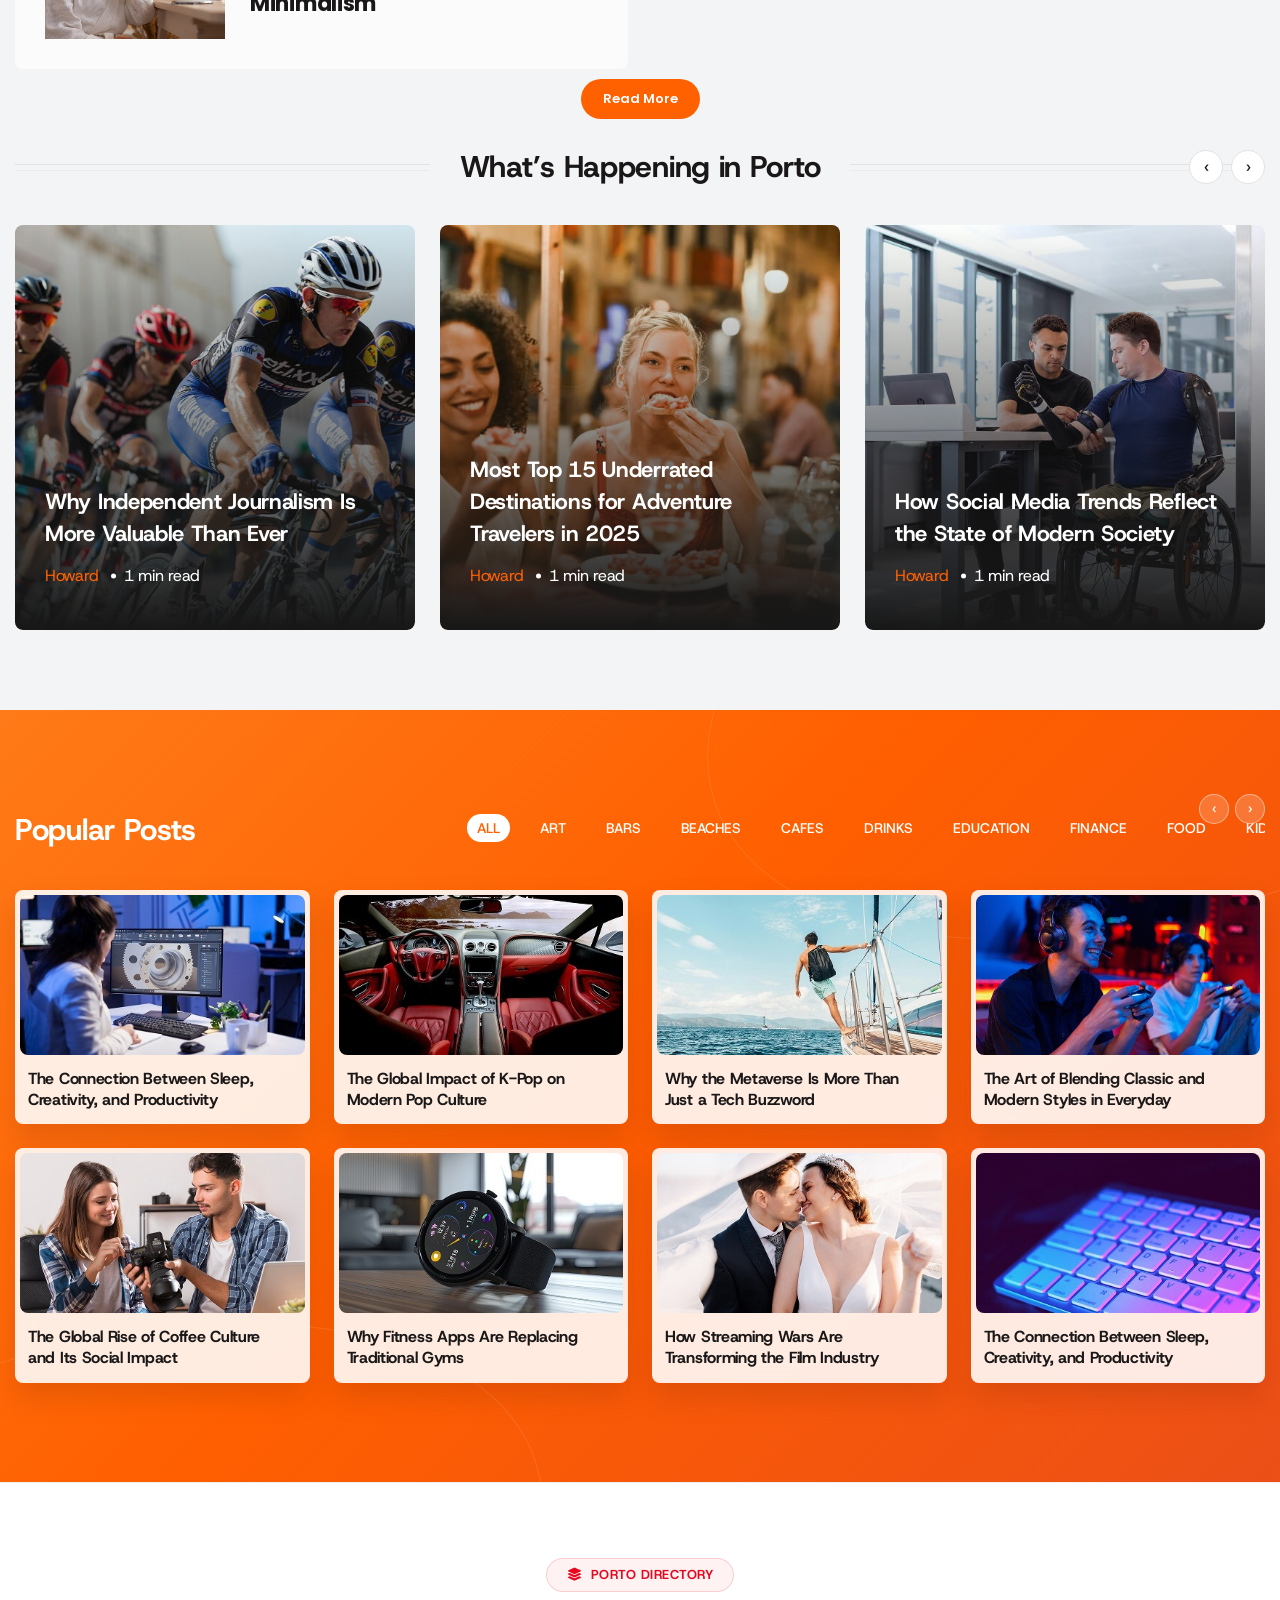
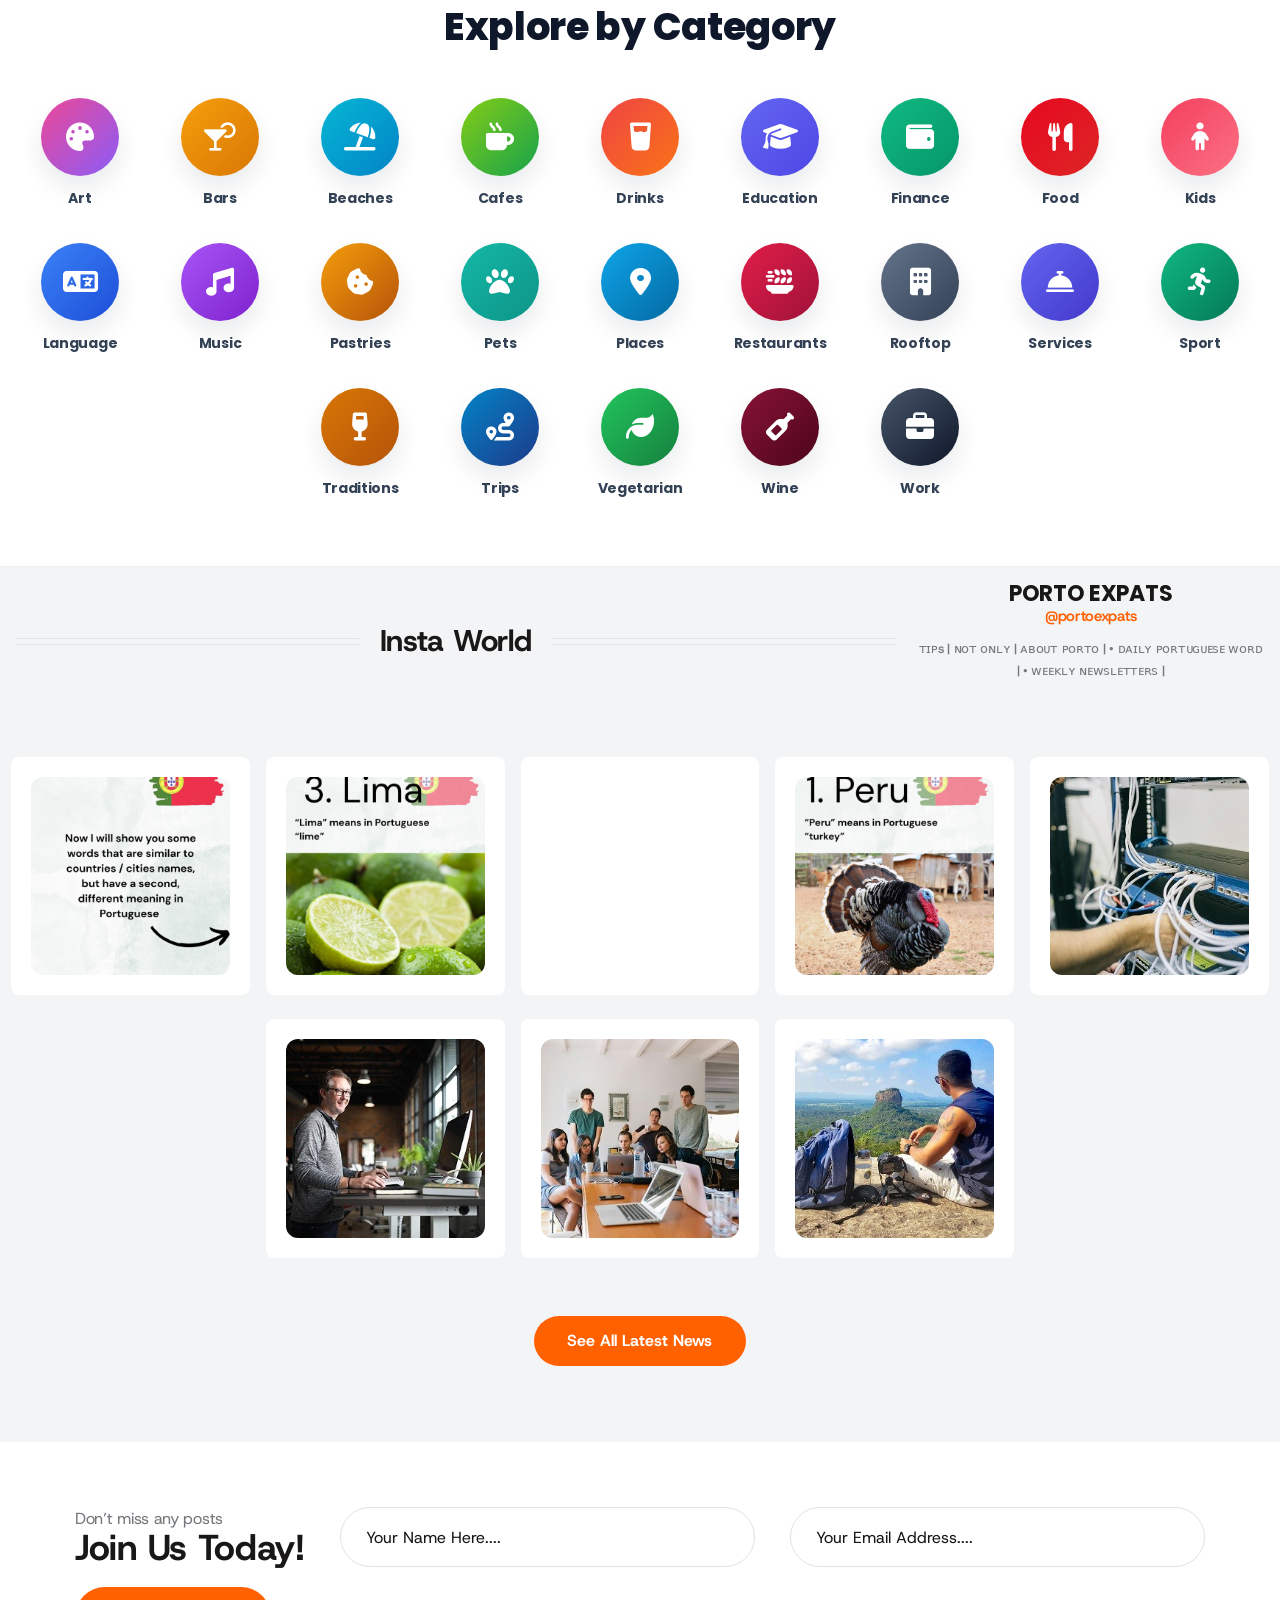
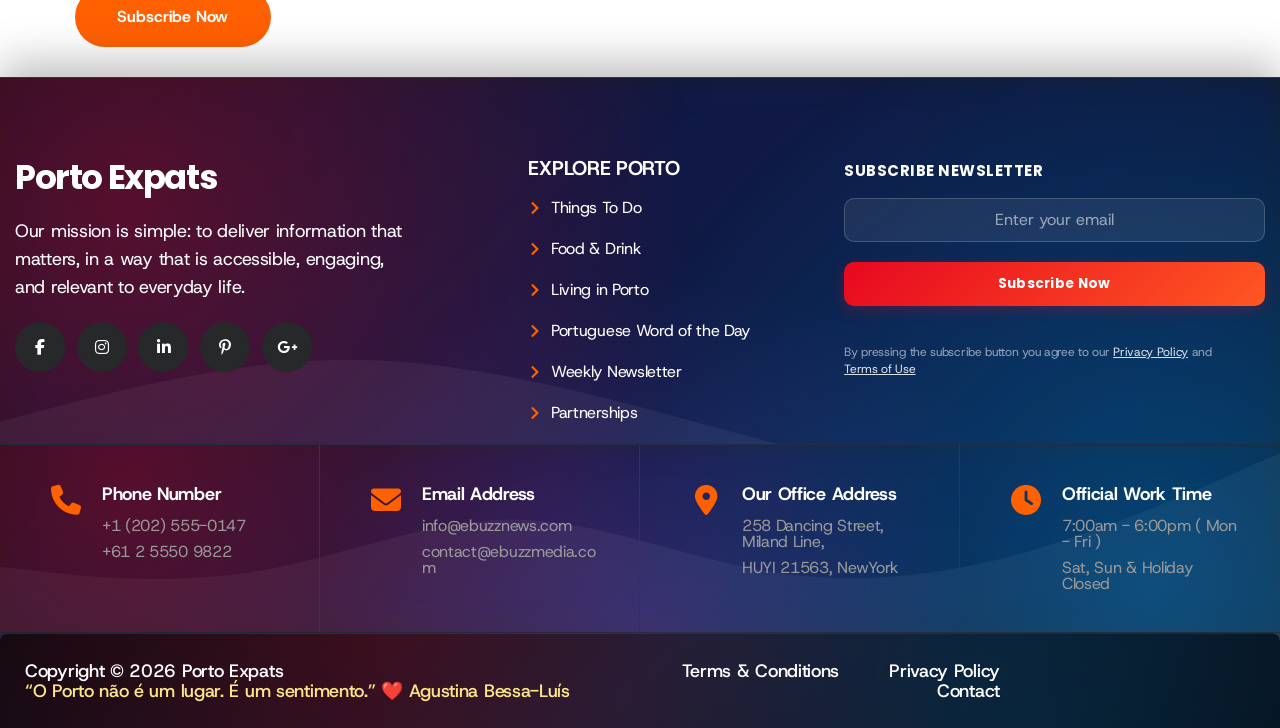
==== commit af3659f9: "feat: add static pages for contact, about, newsletter, and partnerships to the modern-magazine mocku" ====
--- a/wp.rrdevs.net/ebuzz/modern-magazine/index.html
+++ b/wp.rrdevs.net/ebuzz/modern-magazine/index.html
@@ -1265,6 +1265,55 @@
 .elementor-862 .elementor-element.elementor-element-42609a8 {
     border-top: 1px solid rgba(255, 255, 255, 0.08) !important;
     border-bottom: 1px solid rgba(255, 255, 255, 0.08) !important;
+}
+
+/* Footer Office Info Column Hover Micro-Animations */
+.elementor-element-42609a8 .elementor-icon {
+    transition: transform 0.25s ease !important;
+}
+.elementor-element-42609a8 .elementor-icon i {
+    display: inline-block !important;
+    transition: transform 0.25s ease !important;
+}
+
+/* 1. Phone Ringing Shake */
+.elementor-element-af5a0e6:hover .elementor-icon i,
+.elementor-element-af5a0e6:hover .elementor-icon {
+    animation: ft-phone-ring 0.35s infinite alternate ease-in-out !important;
+}
+@keyframes ft-phone-ring {
+    0% { transform: rotate(-18deg) scale(1.18); }
+    100% { transform: rotate(18deg) scale(1.18); }
+}
+
+/* 2. Email Envelope Bounce */
+.elementor-element-127dc14:hover .elementor-icon i,
+.elementor-element-127dc14:hover .elementor-icon {
+    animation: ft-envelope-bounce 0.5s infinite alternate ease-in-out !important;
+}
+@keyframes ft-envelope-bounce {
+    0% { transform: translateY(0) scale(1.05); }
+    100% { transform: translateY(-7px) scale(1.2); }
+}
+
+/* 3. Office Pin Bouncing Drop */
+.elementor-element-6649822:hover .elementor-icon i,
+.elementor-element-6649822:hover .elementor-icon {
+    animation: ft-pin-drop 0.45s infinite alternate ease-in-out !important;
+}
+@keyframes ft-pin-drop {
+    0% { transform: translateY(0) scale(1); }
+    100% { transform: translateY(-8px) scale(1.22); }
+}
+
+/* 4. Clock Tick-Tock Wiggle */
+.elementor-element-75fca39:hover .elementor-icon i,
+.elementor-element-75fca39:hover .elementor-icon {
+    animation: ft-clock-tick 0.55s infinite alternate ease-in-out !important;
+}
+@keyframes ft-clock-tick {
+    0% { transform: rotate(-25deg) scale(1.1); }
+    100% { transform: rotate(25deg) scale(1.2); }
 }
 
 /* Sleek, Elegant & Vibrant Footer Subscribe Form */
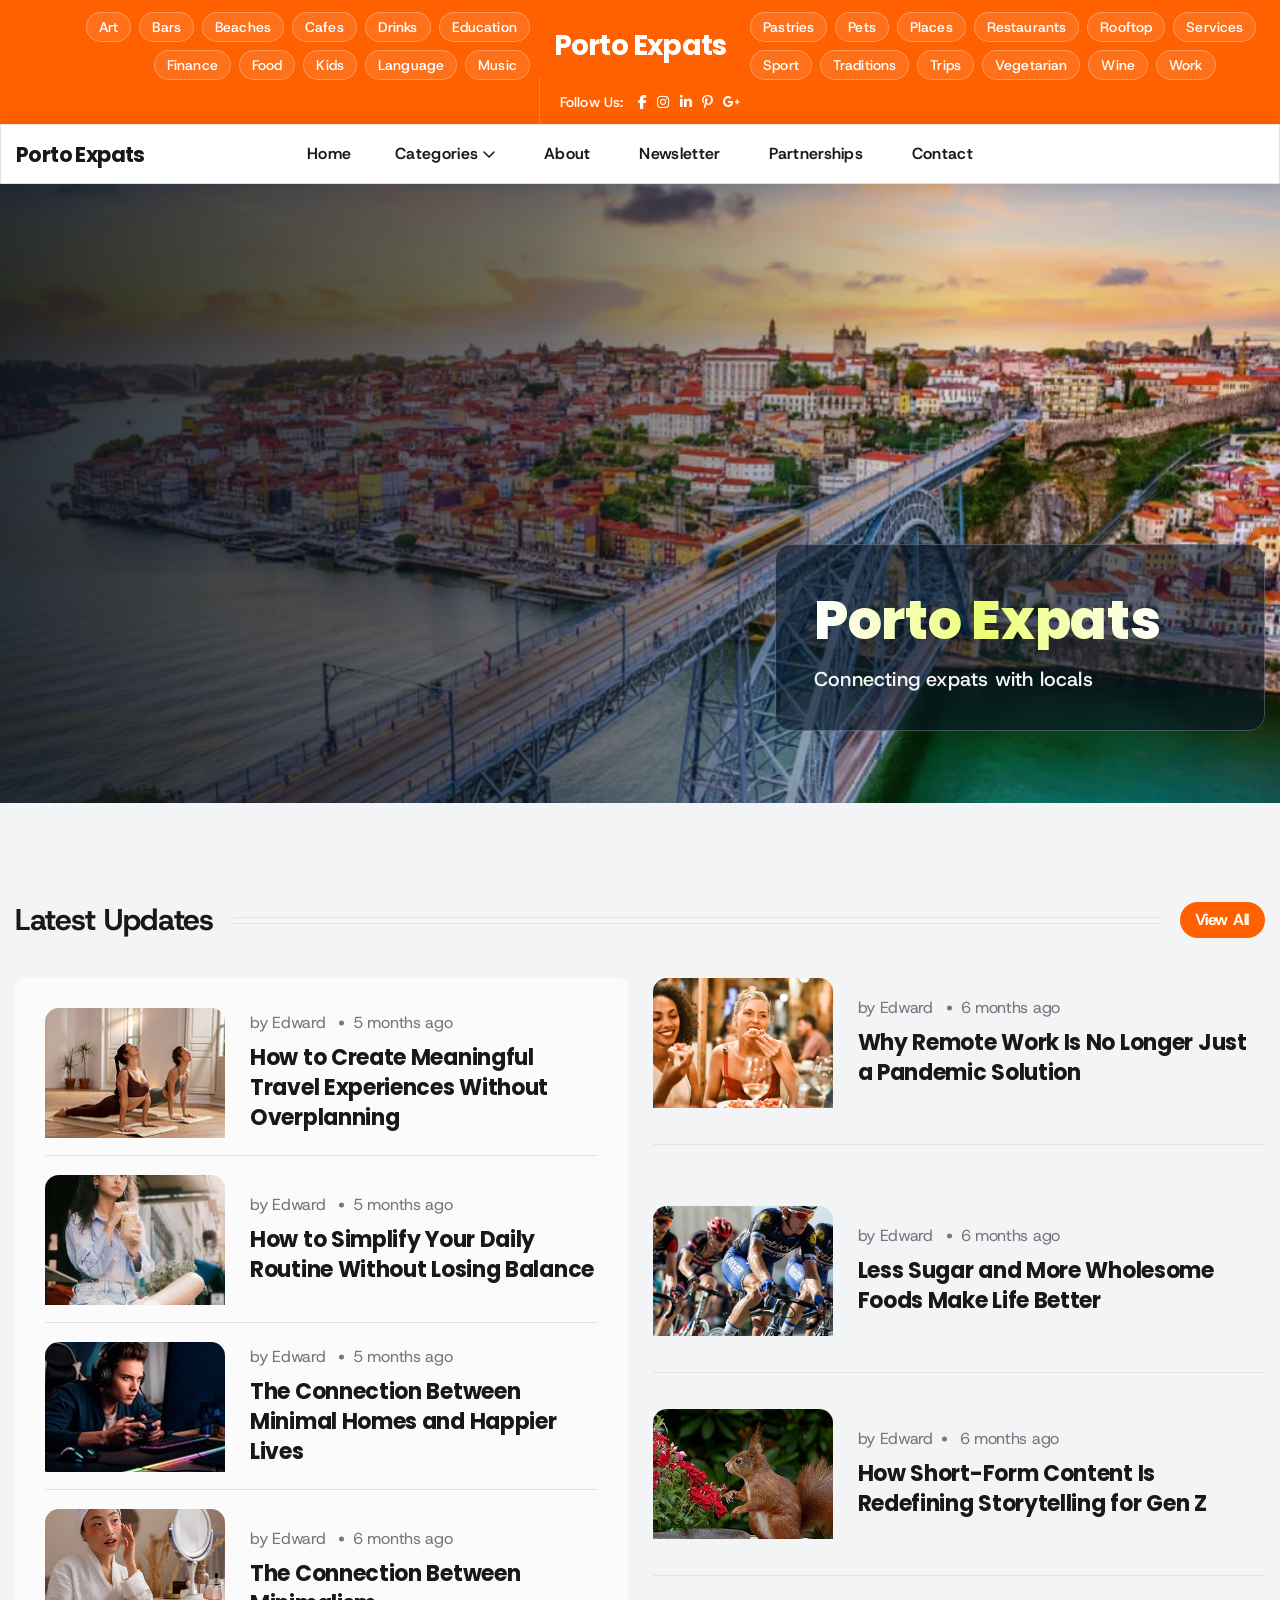
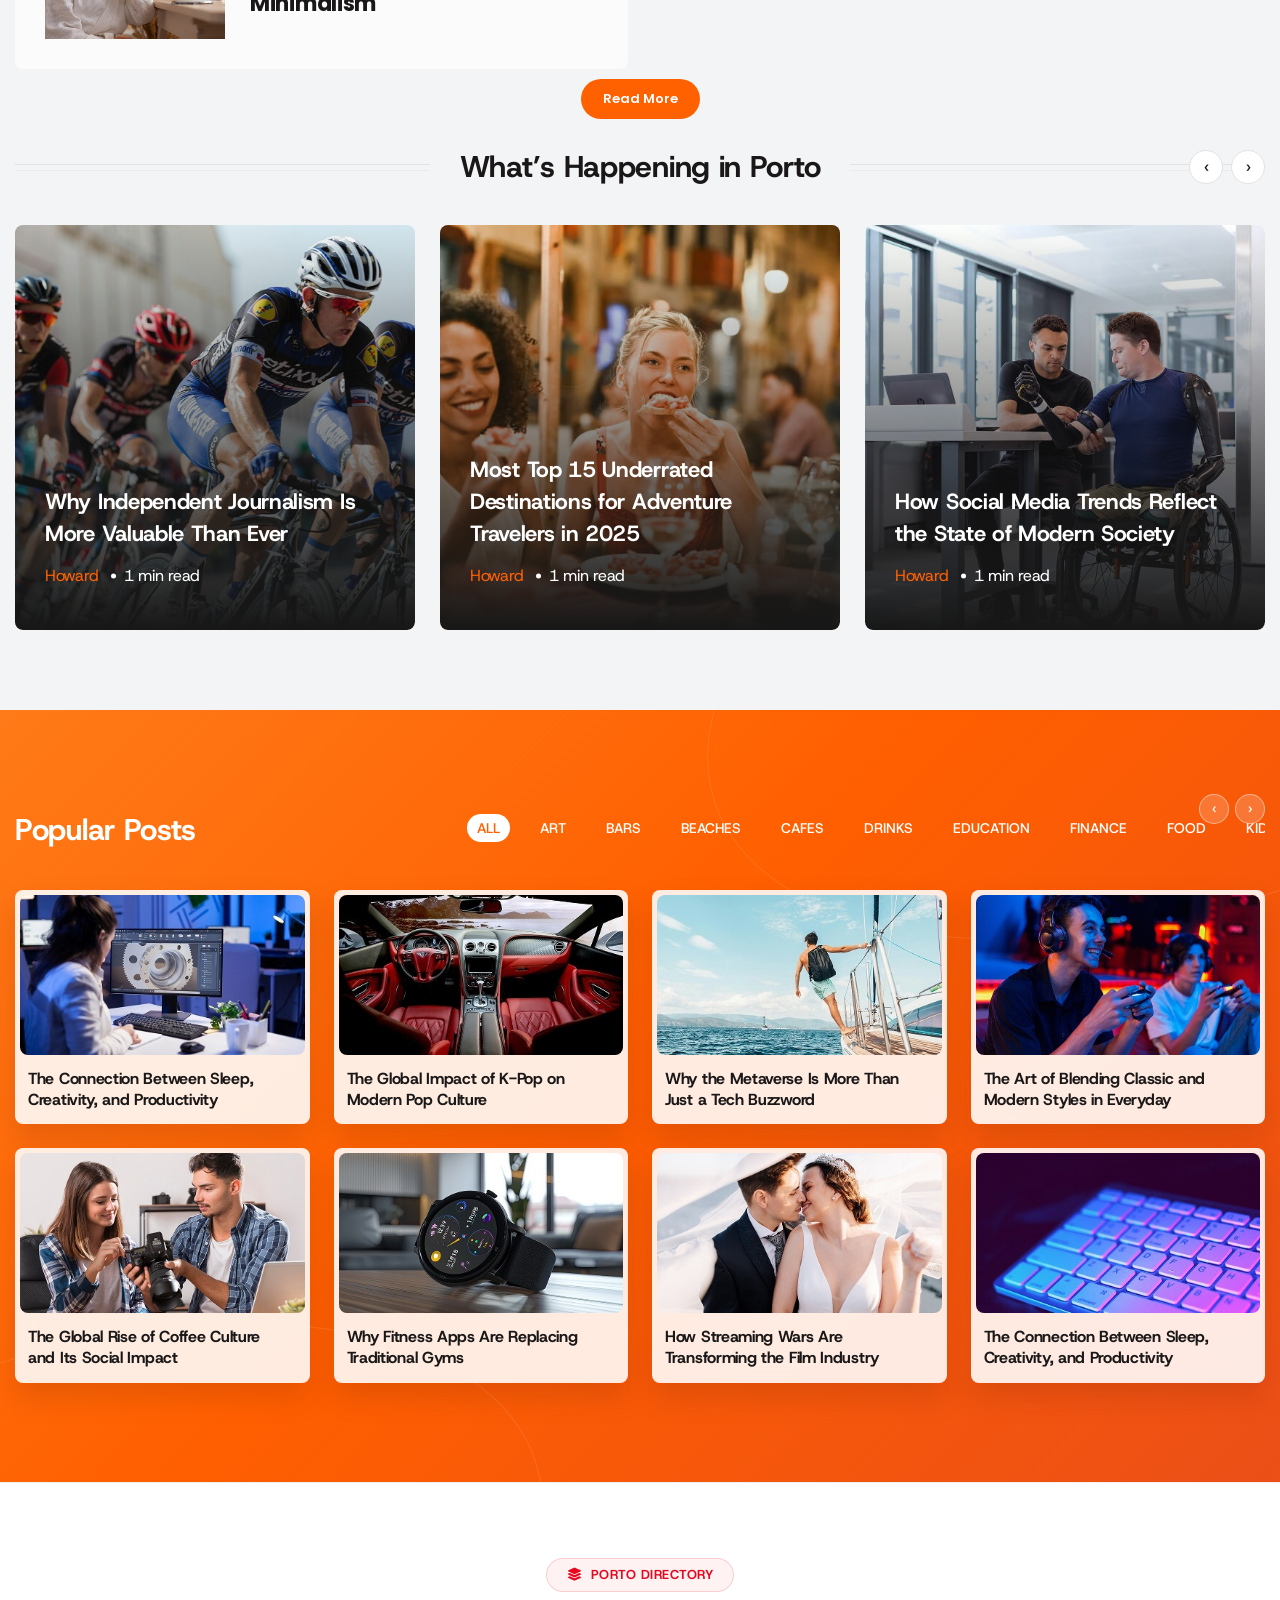
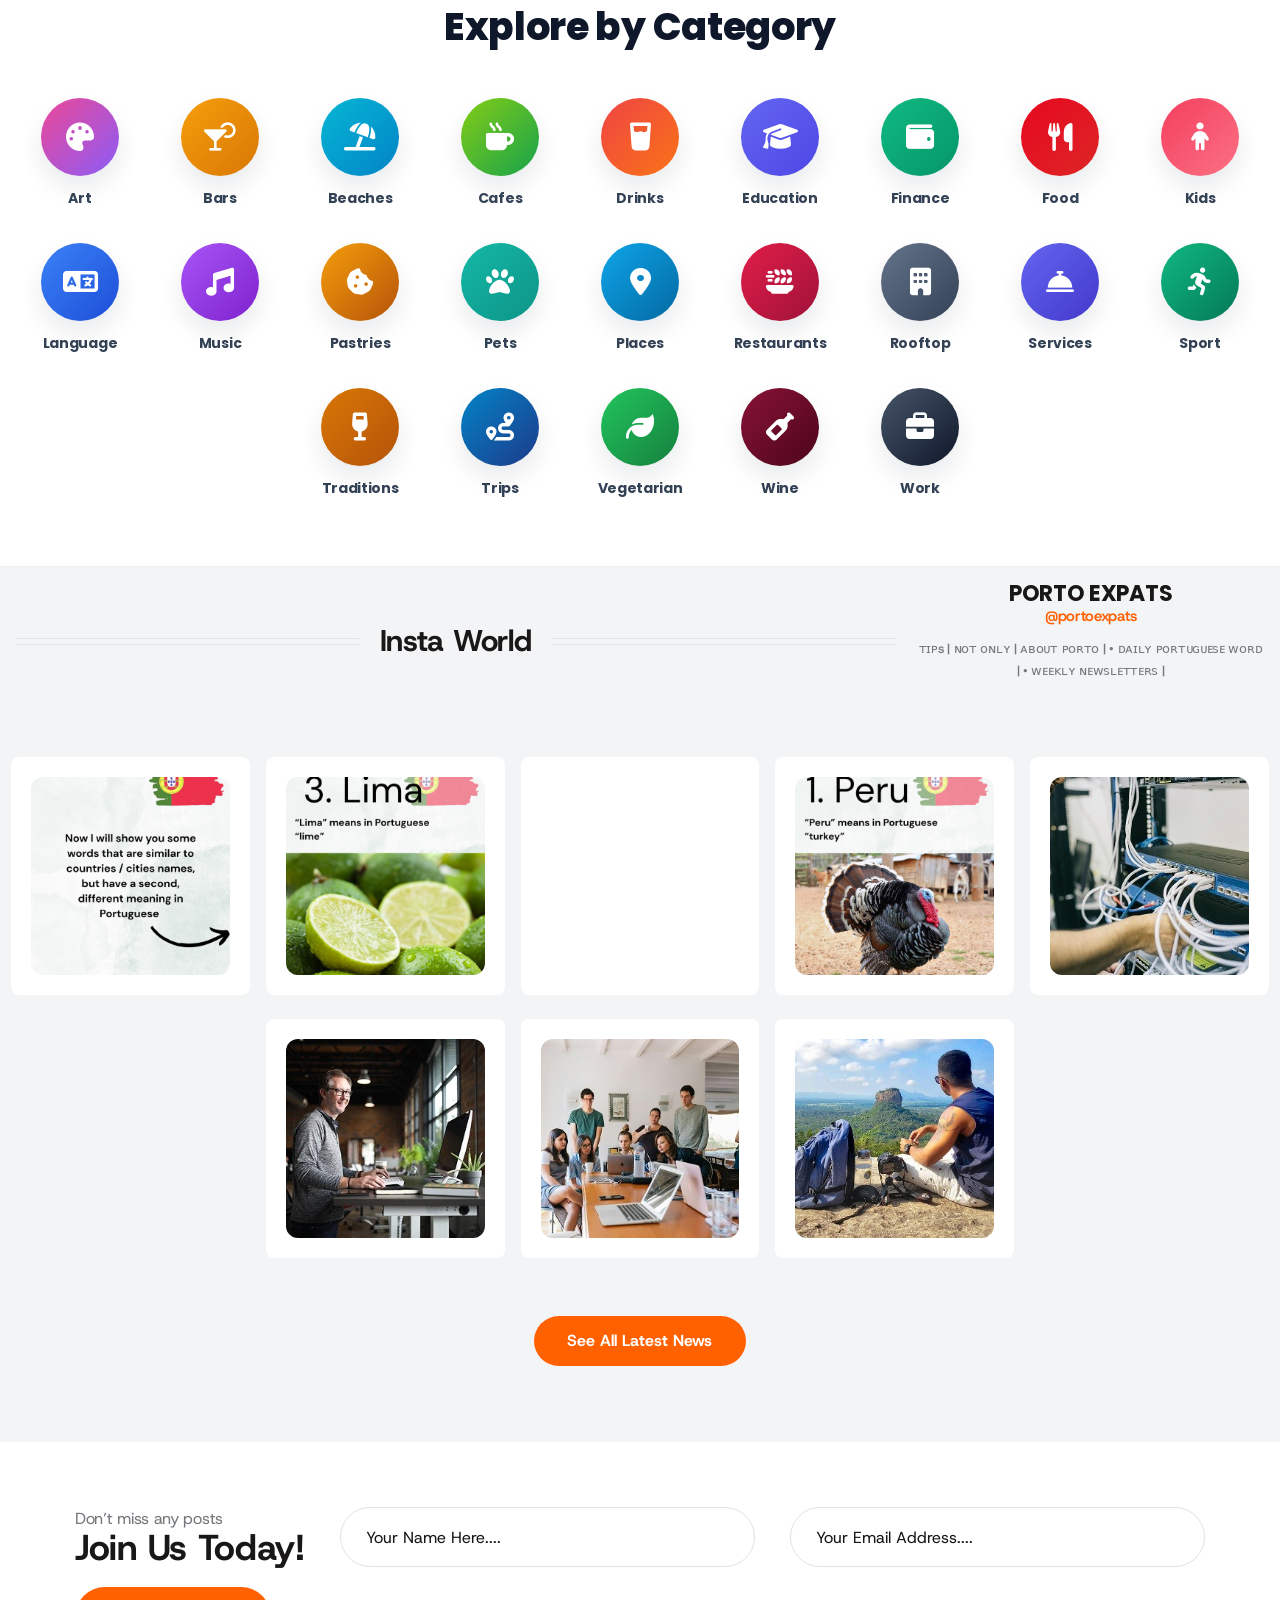
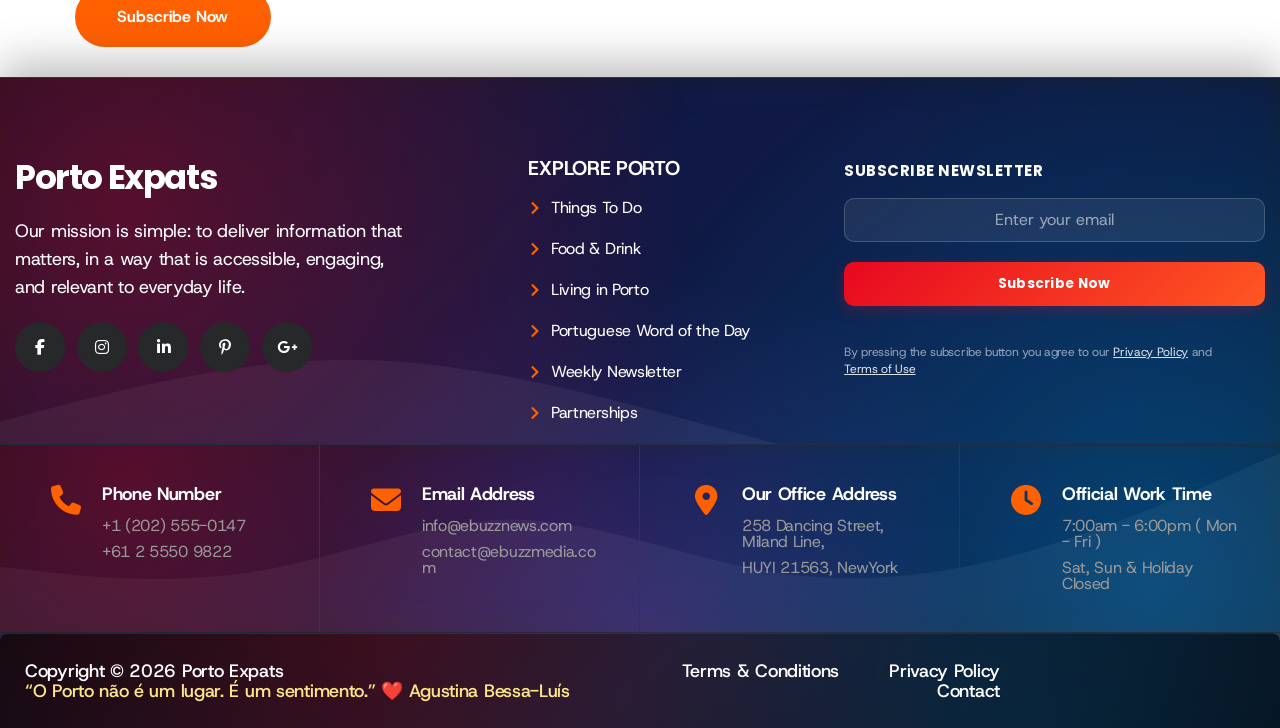
==== commit 4b3e1920: "feat: add index.html mockup for modern magazine layout" ====
--- a/wp.rrdevs.net/ebuzz/modern-magazine/index.html
+++ b/wp.rrdevs.net/ebuzz/modern-magazine/index.html
@@ -1151,11 +1151,31 @@
 .porto-hero .new-post-3__title a {
     color: var(--white);
 }
-.porto-hero .new-post-3__title {
-    font-family: "Poppins", sans-serif;
-    font-size: clamp(28px, 3vw, 42px);
-    line-height: 1.16;
-    text-shadow: 0 2px 16px rgba(0, 0, 0, 0.32);
+.porto-hero .new-post-3__title,
+.porto-shimmer-title {
+    font-family: 'Poppins', sans-serif !important;
+    font-size: clamp(36px, 5vw, 54px) !important;
+    font-weight: 800 !important;
+    line-height: 1.1 !important;
+    margin-bottom: 12px !important;
+    background: linear-gradient(90deg, #FFFFFF 0%, #ECFF70 25%, #FFFFFF 50%, #FF5722 75%, #FFFFFF 100%) !important;
+    background-size: 200% auto !important;
+    color: transparent !important;
+    -webkit-background-clip: text !important;
+    background-clip: text !important;
+    animation: porto-shimmer 3s linear infinite !important;
+    display: inline-block !important;
+}
+@keyframes porto-shimmer {
+    0% { background-position: 0% center; }
+    100% { background-position: 200% center; }
+}
+.porto-hero-subtitle {
+    font-size: clamp(16px, 2vw, 20px) !important;
+    color: rgba(255, 255, 255, 0.95) !important;
+    font-weight: 500 !important;
+    letter-spacing: 0.2px !important;
+    margin: 0 !important;
 }
 .porto-hero .new-post-3__dec {
     font-size: 16px;
@@ -1774,13 +1794,13 @@
                                             <div class="banner-section__item wow fadeInUp" data-wow-duration="0.7s" data-wow-delay="0.2s">
                                                 <div class="banner-section__content">
                                                     <div class="new-post-3__info">
-                                                        <h3 class="new-post-3__title">
-                                                            <a href="../how-sustainable-tourism-is-changing-the-way-we-see-the-world-2/index.html">
-                                                                How Sustainable Tourism Is Changing the Way We See the World                                                            </a>
-                                                        </h3>
-
-                                                                                                                    <p class="new-post-3__dec custom_description">
-                                                                Quickly predominate enabled technology and web-enabled schemas. Completely evisculate diverse communities whereas pandemic data. Quickly build covalent data after turnkey…                                                            </p>
+                                                        <h1 class="new-post-3__title porto-shimmer-title">
+                                                             Porto Expats
+                                                         </h1>
+
+                                                         <p class="new-post-3__dec custom_description porto-hero-subtitle">
+                                                             Connecting expats with locals
+                                                         </p>
                                                         
                                                     </div>
                                                 </div>
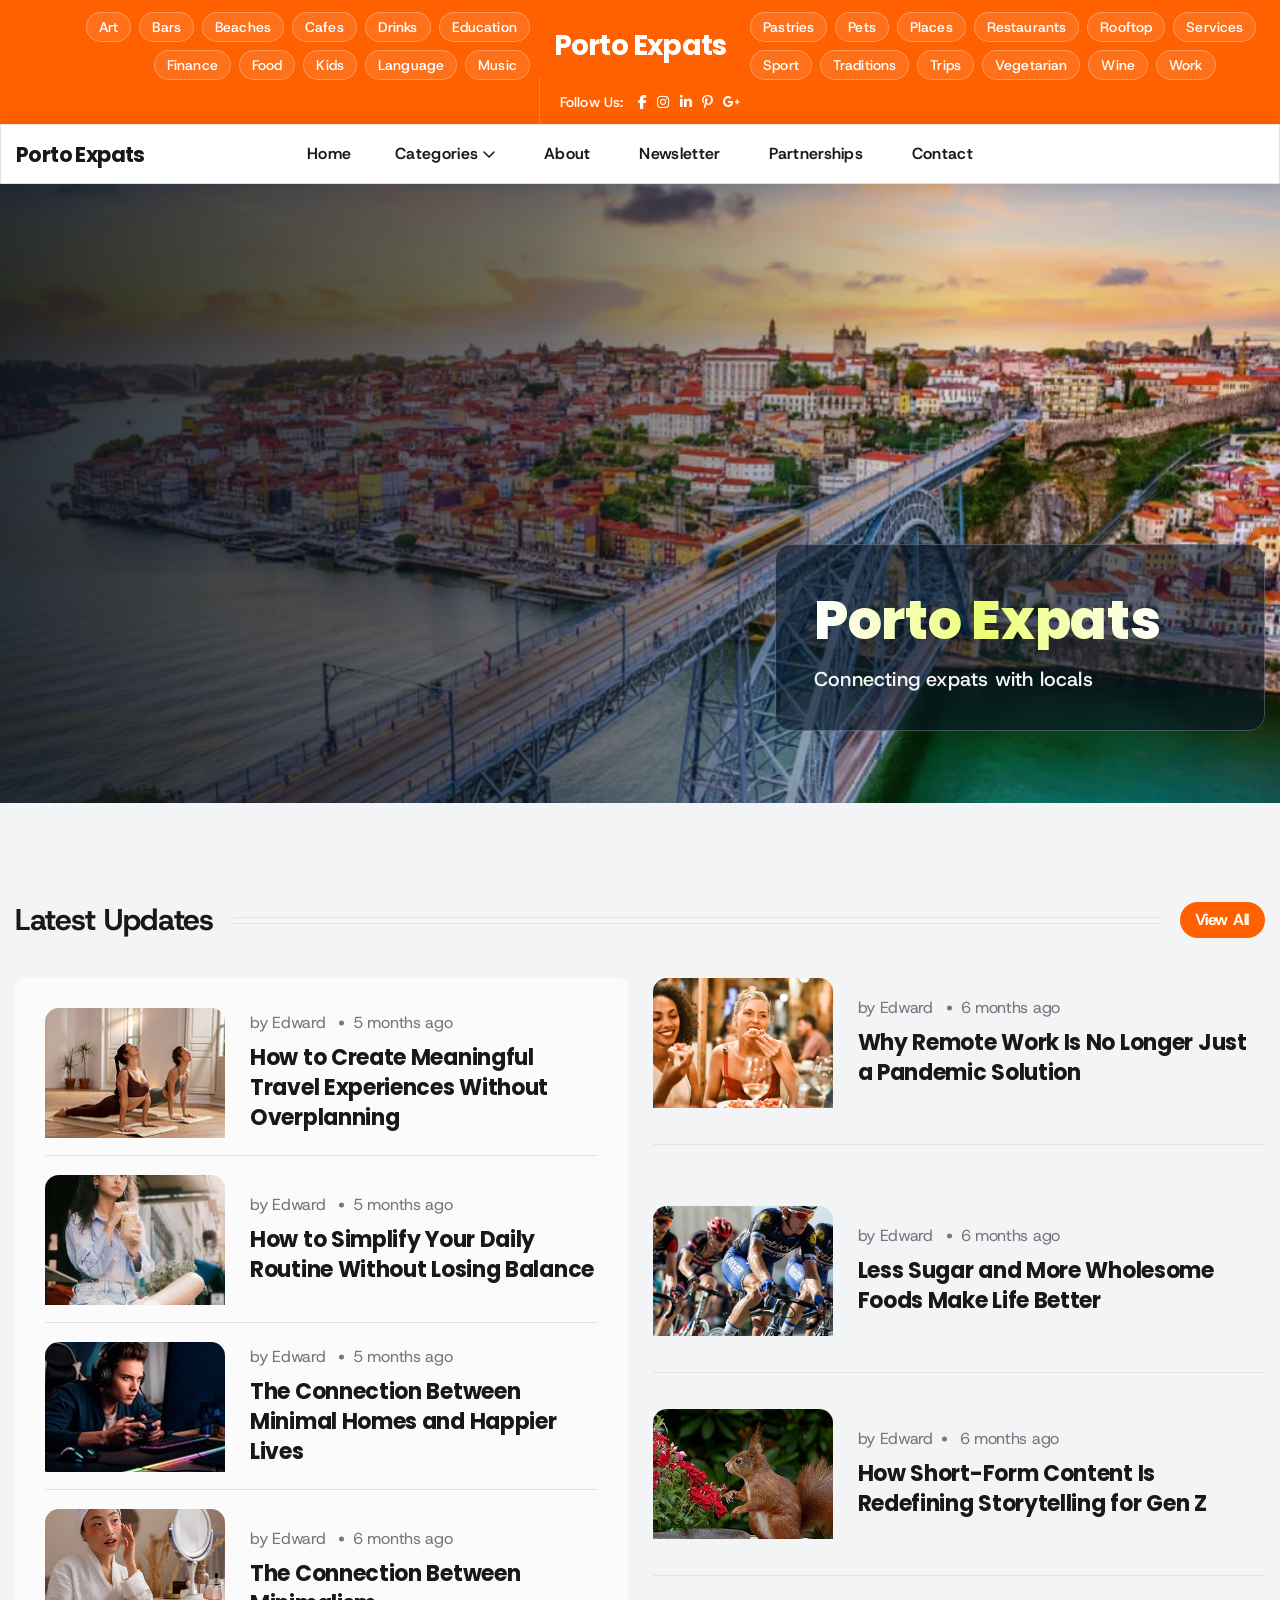
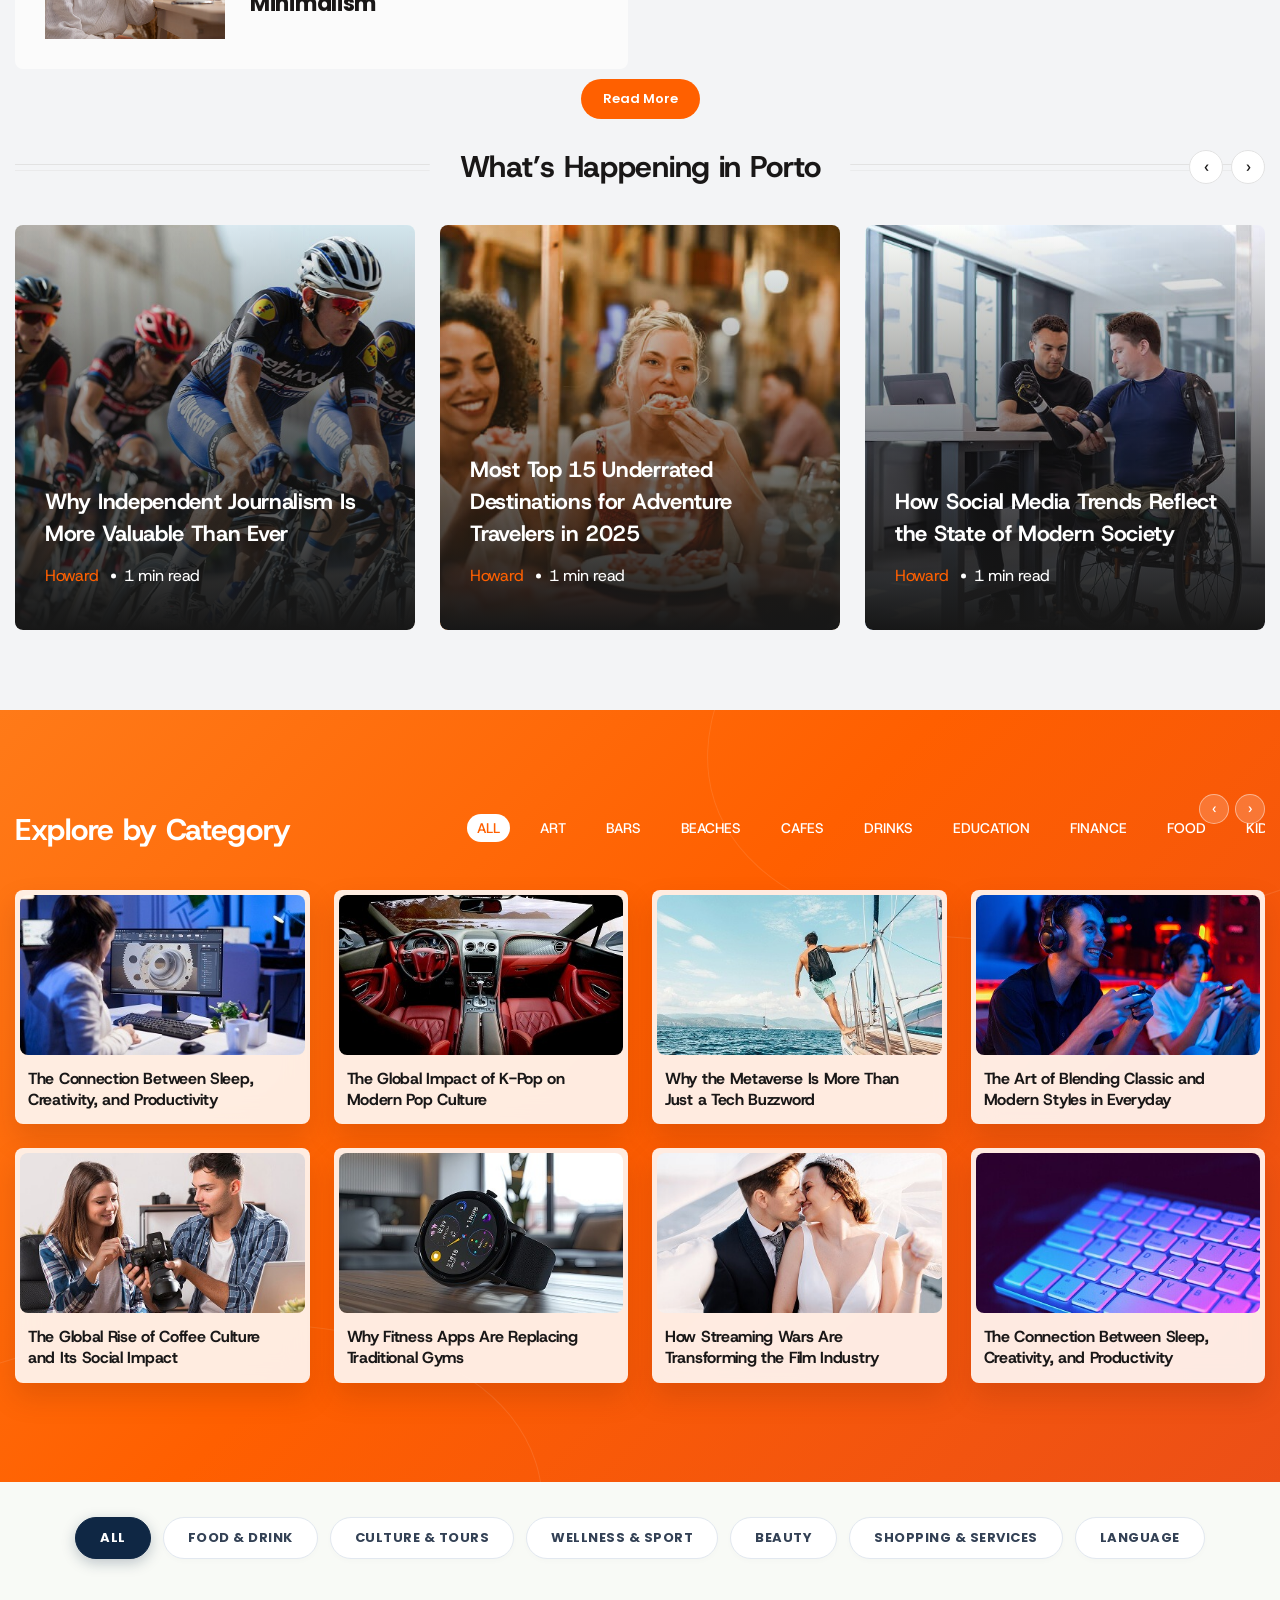
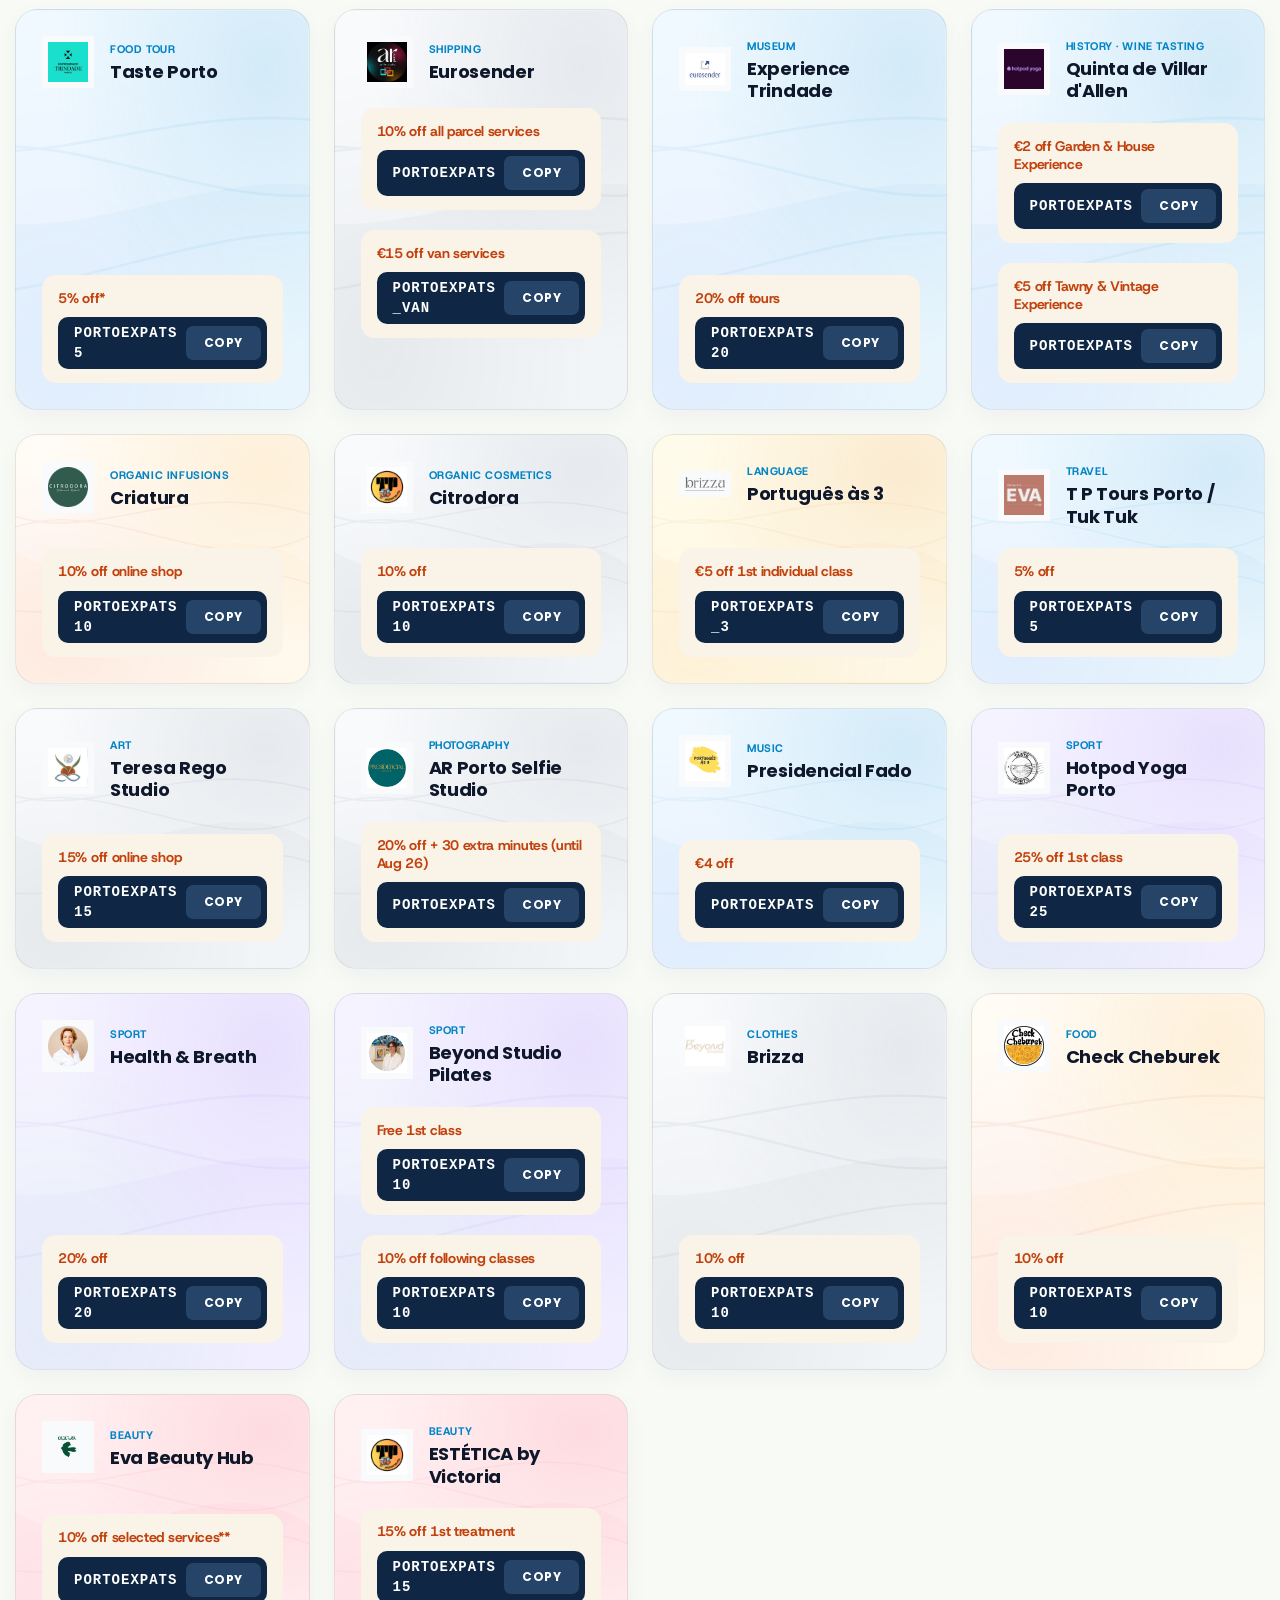
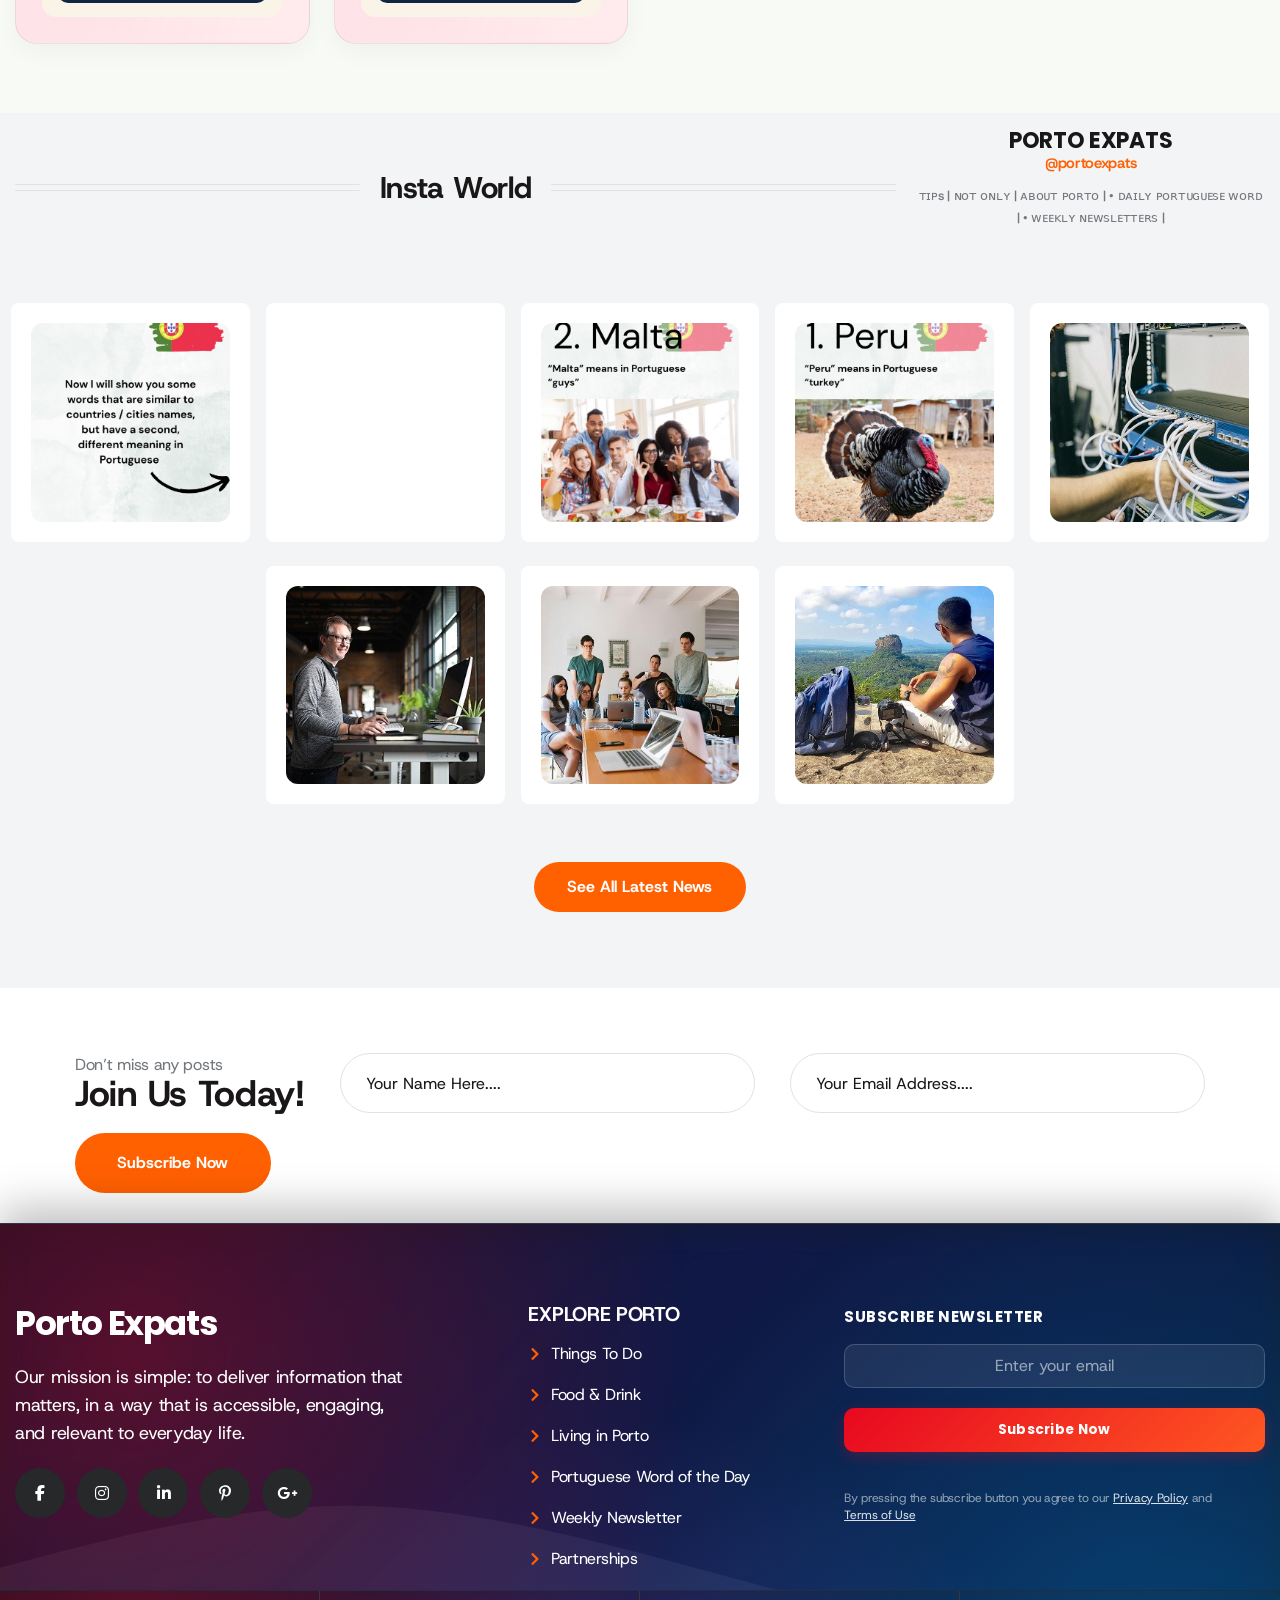
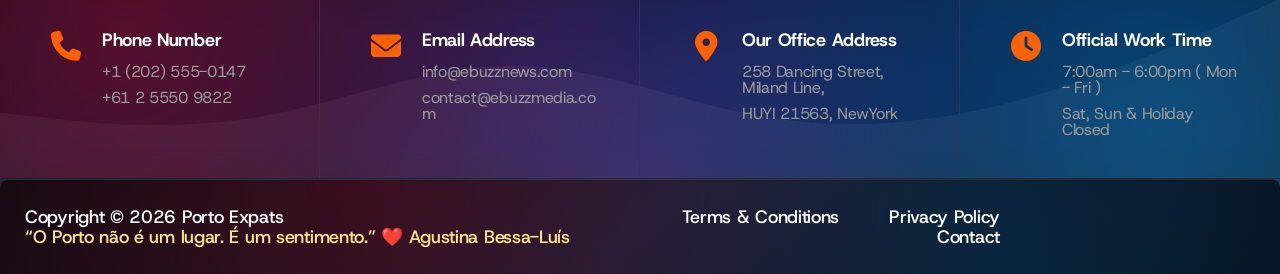
==== commit 58b054ca: "feat: create mockup index page for modern-magazine layout" ====
--- a/wp.rrdevs.net/ebuzz/modern-magazine/index.html
+++ b/wp.rrdevs.net/ebuzz/modern-magazine/index.html
@@ -1443,6 +1443,210 @@
         right: 20px !important;
     }
 }
+/* Custom Partnerships Page Styles */
+.porto-filter-section {
+    padding: 35px 0 20px;
+    background: #F8FAF6;
+}
+.porto-filter-bar {
+    display: flex;
+    flex-wrap: wrap;
+    justify-content: center;
+    gap: 12px;
+    margin-bottom: 30px;
+}
+.porto-filter-btn {
+    background: #ffffff;
+    color: #334155;
+    border: 1.5px solid #E2E8F0;
+    padding: 10px 24px;
+    border-radius: 999px;
+    font-family: 'Poppins', sans-serif;
+    font-size: 13px;
+    font-weight: 700;
+    letter-spacing: 0.5px;
+    text-transform: uppercase;
+    cursor: pointer;
+    transition: all 0.2s ease-in-out;
+    box-shadow: 0 2px 6px rgba(0, 0, 0, 0.02);
+}
+.porto-filter-btn:hover {
+    border-color: #0F2744;
+    color: #0F2744;
+}
+.porto-filter-btn.active {
+    background: #0F2744;
+    color: #ffffff;
+    border-color: #0F2744;
+    box-shadow: 0 4px 14px rgba(15, 39, 68, 0.25);
+}
+
+.porto-partners-grid {
+    padding-bottom: 70px;
+    background: #F8FAF6;
+}
+.partner-card {
+    background-color: #ffffff;
+    background-image: 
+        radial-gradient(at 90% 10%, rgba(2, 132, 199, 0.06) 0px, transparent 50%),
+        radial-gradient(at 10% 90%, rgba(231, 8, 32, 0.05) 0px, transparent 50%),
+        url("data:image/svg+xml,%3Csvg xmlns='http://www.w3.org/2000/svg' width='500' height='400' viewBox='0 0 500 400'%3E%3Cpath fill='none' stroke='rgba(15,23,42,0.045)' stroke-width='2.5' d='M-50,100 C120,220 280,30 550,150 M-50,180 C150,40 350,300 550,120 M-50,260 C100,360 380,120 550,280 M-50,340 C180,200 320,380 550,240'/%3E%3Cpath fill='rgba(15,23,42,0.018)' d='M0,180 C150,290 350,90 500,220 L500,400 L0,400 Z'/%3E%3C/svg%3E");
+    background-size: cover;
+    background-position: center;
+    border-radius: 22px;
+    border: 1px solid rgba(15, 23, 42, 0.08);
+    padding: 26px;
+    height: 100%;
+    display: flex;
+    flex-direction: column;
+    justify-content: space-between;
+    box-shadow: 0 8px 24px rgba(15, 23, 42, 0.04);
+    position: relative;
+    overflow: hidden;
+    transition: transform 0.28s cubic-bezier(0.16, 1, 0.3, 1), box-shadow 0.28s ease, border-color 0.28s ease;
+}
+
+.partner-item[data-category*="food"] .partner-card {
+    background-color: #FFFBF5;
+    background-image: 
+        radial-gradient(at 85% 15%, rgba(245, 158, 11, 0.12) 0px, transparent 60%),
+        radial-gradient(at 15% 85%, rgba(231, 8, 32, 0.06) 0px, transparent 60%),
+        url("data:image/svg+xml,%3Csvg xmlns='http://www.w3.org/2000/svg' width='500' height='400' viewBox='0 0 500 400'%3E%3Cpath fill='none' stroke='rgba(194,65,12,0.06)' stroke-width='2.5' d='M-50,100 C120,220 280,30 550,150 M-50,180 C150,40 350,300 550,120 M-50,260 C100,360 380,120 550,280'/%3E%3Cpath fill='rgba(245,158,11,0.03)' d='M0,180 C150,290 350,90 500,220 L500,400 L0,400 Z'/%3E%3C/svg%3E");
+}
+.partner-item[data-category*="culture"] .partner-card {
+    background-color: #F0F9FF;
+    background-image: 
+        radial-gradient(at 85% 15%, rgba(2, 132, 199, 0.12) 0px, transparent 60%),
+        radial-gradient(at 15% 85%, rgba(99, 102, 241, 0.06) 0px, transparent 60%),
+        url("data:image/svg+xml,%3Csvg xmlns='http://www.w3.org/2000/svg' width='500' height='400' viewBox='0 0 500 400'%3E%3Cpath fill='none' stroke='rgba(2,132,199,0.06)' stroke-width='2.5' d='M-50,100 C120,220 280,30 550,150 M-50,180 C150,40 350,300 550,120 M-50,260 C100,360 380,120 550,280'/%3E%3Cpath fill='rgba(2,132,199,0.03)' d='M0,180 C150,290 350,90 500,220 L500,400 L0,400 Z'/%3E%3C/svg%3E");
+}
+.partner-item[data-category*="sport"] .partner-card {
+    background-color: #F5F3FF;
+    background-image: 
+        radial-gradient(at 85% 15%, rgba(139, 92, 246, 0.12) 0px, transparent 60%),
+        radial-gradient(at 15% 85%, rgba(16, 185, 129, 0.06) 0px, transparent 60%),
+        url("data:image/svg+xml,%3Csvg xmlns='http://www.w3.org/2000/svg' width='500' height='400' viewBox='0 0 500 400'%3E%3Cpath fill='none' stroke='rgba(139,92,246,0.06)' stroke-width='2.5' d='M-50,100 C120,220 280,30 550,150 M-50,180 C150,40 350,300 550,120 M-50,260 C100,360 380,120 550,280'/%3E%3Cpath fill='rgba(139,92,246,0.03)' d='M0,180 C150,290 350,90 500,220 L500,400 L0,400 Z'/%3E%3C/svg%3E");
+}
+.partner-item[data-category*="beauty"] .partner-card {
+    background-color: #FFF1F2;
+    background-image: 
+        radial-gradient(at 85% 15%, rgba(244, 63, 94, 0.12) 0px, transparent 60%),
+        radial-gradient(at 15% 85%, rgba(236, 72, 153, 0.06) 0px, transparent 60%),
+        url("data:image/svg+xml,%3Csvg xmlns='http://www.w3.org/2000/svg' width='500' height='400' viewBox='0 0 500 400'%3E%3Cpath fill='none' stroke='rgba(244,63,94,0.06)' stroke-width='2.5' d='M-50,100 C120,220 280,30 550,150 M-50,180 C150,40 350,300 550,120 M-50,260 C100,360 380,120 550,280'/%3E%3Cpath fill='rgba(244,63,94,0.03)' d='M0,180 C150,290 350,90 500,220 L500,400 L0,400 Z'/%3E%3C/svg%3E");
+}
+.partner-item[data-category*="shopping"] .partner-card {
+    background-color: #F8FAFC;
+    background-image: 
+        radial-gradient(at 85% 15%, rgba(71, 85, 105, 0.10) 0px, transparent 60%),
+        radial-gradient(at 15% 85%, rgba(15, 23, 42, 0.05) 0px, transparent 60%),
+        url("data:image/svg+xml,%3Csvg xmlns='http://www.w3.org/2000/svg' width='500' height='400' viewBox='0 0 500 400'%3E%3Cpath fill='none' stroke='rgba(71,85,105,0.06)' stroke-width='2.5' d='M-50,100 C120,220 280,30 550,150 M-50,180 C150,40 350,300 550,120 M-50,260 C100,360 380,120 550,280'/%3E%3Cpath fill='rgba(71,85,105,0.03)' d='M0,180 C150,290 350,90 500,220 L500,400 L0,400 Z'/%3E%3C/svg%3E");
+}
+.partner-item[data-category*="language"] .partner-card {
+    background-color: #FFFBEB;
+    background-image: 
+        radial-gradient(at 85% 15%, rgba(217, 119, 6, 0.12) 0px, transparent 60%),
+        radial-gradient(at 15% 85%, rgba(245, 158, 11, 0.06) 0px, transparent 60%),
+        url("data:image/svg+xml,%3Csvg xmlns='http://www.w3.org/2000/svg' width='500' height='400' viewBox='0 0 500 400'%3E%3Cpath fill='none' stroke='rgba(217,119,6,0.06)' stroke-width='2.5' d='M-50,100 C120,220 280,30 550,150 M-50,180 C150,40 350,300 550,120 M-50,260 C100,360 380,120 550,280'/%3E%3Cpath fill='rgba(217,119,6,0.03)' d='M0,180 C150,290 350,90 500,220 L500,400 L0,400 Z'/%3E%3C/svg%3E");
+}
+
+.partner-card:hover {
+    transform: translateY(-6px);
+    box-shadow: 0 18px 38px rgba(15, 23, 42, 0.1);
+    border-color: rgba(15, 23, 42, 0.18);
+}
+
+.partner-card__header {
+    display: flex;
+    align-items: center;
+    gap: 16px;
+    margin-bottom: 20px;
+}
+.partner-card__logo {
+    width: 52px;
+    height: 52px;
+    border-radius: 14px;
+    object-fit: contain;
+    background: #F8FAFC;
+    border: 1px solid #E2E8F0;
+    padding: 6px;
+    flex-shrink: 0;
+}
+.partner-card__meta {
+    flex-grow: 1;
+}
+.partner-card__category {
+    font-size: 11px;
+    font-weight: 800;
+    letter-spacing: 0.6px;
+    text-transform: uppercase;
+    color: #0284C7;
+    margin-bottom: 2px;
+    display: block;
+}
+.partner-card__title {
+    font-family: 'Poppins', sans-serif;
+    font-size: 18px;
+    font-weight: 700;
+    color: #0F172A;
+    margin: 0;
+    line-height: 1.25;
+}
+
+.partner-card__offers {
+    display: flex;
+    flex-direction: column;
+    gap: 12px;
+}
+.partner-offer-box {
+    background: #FAF3E8;
+    border-radius: 14px;
+    padding: 14px 16px;
+}
+.partner-offer-label {
+    font-size: 14px;
+    font-weight: 700;
+    color: #C2410C;
+    margin-bottom: 10px;
+    display: block;
+    line-height: 1.3;
+}
+.partner-coupon-bar {
+    background: #0F2744;
+    border-radius: 10px;
+    padding: 6px 6px 6px 16px;
+    display: flex;
+    align-items: center;
+    justify-content: space-between;
+    gap: 8px;
+}
+.partner-coupon-code {
+    font-family: 'Courier New', Courier, monospace;
+    font-weight: 800;
+    font-size: 14px;
+    color: #ffffff;
+    letter-spacing: 1px;
+    word-break: break-all;
+}
+.partner-copy-btn {
+    background: #254468;
+    color: #ffffff;
+    border: none;
+    font-family: 'Poppins', sans-serif;
+    font-size: 12px;
+    font-weight: 700;
+    padding: 7px 18px;
+    border-radius: 7px;
+    cursor: pointer;
+    transition: all 0.2s ease;
+    text-transform: uppercase;
+    letter-spacing: 0.5px;
+    flex-shrink: 0;
+}
+.partner-copy-btn:hover {
+    background: #3B618E;
+    color: #ffffff;
+}
+
 @media (max-width: 767px) {
     .porto-hero {
         min-height: 530px;
@@ -2906,7 +3110,7 @@
                     <div class="latest-piblished__top heading-display__wrap">
                         <div class="section-heading__wrap section-heading-2__wrap">
                             <h3 class="section__title wow custom-anim-left" data-wow-duration="1s" data-wow-delay="0.1s">
-                                Popular Posts                            </h3>
+                                Explore by Category                            </h3>
                         </div>
 
                         <div class="latest-piblished__list filter-tab wow fadeInUp" data-wow-duration="0.7s" data-wow-delay="0.2s">
@@ -3134,7 +3338,7 @@
 				<div class="section-heading__wrap">
 
 											<h3 class="section__title wow custom-anim-left" data-wow-duration="1s" data-wow-delay="0.1s">
-							Popular Posts
+							Explore by Category
 						</h3>
 					
 											<div class="section__border wow custom-anim-left" data-wow-duration="1s" data-wow-delay="0.1s"></div>
@@ -3543,178 +3747,454 @@
 				<div class="elementor-widget-container">
 					
         
-            <!-- Categories Section -->
-            <section class="porto-categories-section" id="explore-categories">
-                <div class="container custom-container">
-                    <div class="porto-cat-header">
-                        <span class="porto-cat-badge"><i class="fa-solid fa-layer-group"></i> Porto Directory</span>
-                        <h2 class="porto-cat-title">Explore by Category</h2>
+
+
+        <!-- Filter Bar -->
+        <section class="porto-filter-section">
+            <div class="container">
+                <div class="porto-filter-bar">
+                    <button class="porto-filter-btn active" data-filter="all">ALL</button>
+                    <button class="porto-filter-btn" data-filter="food">FOOD &amp; DRINK</button>
+                    <button class="porto-filter-btn" data-filter="culture">CULTURE &amp; TOURS</button>
+                    <button class="porto-filter-btn" data-filter="sport">WELLNESS &amp; SPORT</button>
+                    <button class="porto-filter-btn" data-filter="beauty">BEAUTY</button>
+                    <button class="porto-filter-btn" data-filter="shopping">SHOPPING &amp; SERVICES</button>
+                    <button class="porto-filter-btn" data-filter="language">LANGUAGE</button>
+                </div>
+            </div>
+        </section>
+
+        <!-- Partner Cards Grid -->
+        <section class="porto-partners-grid">
+            <div class="container">
+                <div class="row g-4" id="partners-container">
+                    
+                    <!-- 1. Taste Porto -->
+                    <div class="col-12 col-md-6 col-lg-3 partner-item" data-category="food culture">
+                        <div class="partner-card">
+                            <div class="partner-card__header">
+                                <img src="../wp-content/uploads/2026/05/1 (1).png" alt="Taste Porto Logo" class="partner-card__logo" onerror="this.src='../wp-content/uploads/2026/05/1 (1).jpg'">
+                                <div class="partner-card__meta">
+                                    <span class="partner-card__category">FOOD TOUR</span>
+                                    <h3 class="partner-card__title">Taste Porto</h3>
+                                </div>
+                            </div>
+                            <div class="partner-card__offers">
+                                <div class="partner-offer-box">
+                                    <span class="partner-offer-label">5% off*</span>
+                                    <div class="partner-coupon-bar">
+                                        <span class="partner-coupon-code">PORTOEXPATS5</span>
+                                        <button class="partner-copy-btn" onclick="copyCode(this, 'PORTOEXPATS5')">COPY</button>
+                                    </div>
+                                </div>
+                            </div>
+                        </div>
                     </div>
 
-                    <div class="porto-cat-grid">
-                        <a href="index.html#art" class="porto-cat-item">
-                            <div class="porto-cat-icon-circle" style="background: linear-gradient(135deg, #EC4899 0%, #8B5CF6 100%);">
-                                <i class="fa-solid fa-palette"></i>
-                            </div>
-                            <span class="porto-cat-name">Art</span>
-                        </a>
-
-                        <a href="index.html#bars" class="porto-cat-item">
-                            <div class="porto-cat-icon-circle" style="background: linear-gradient(135deg, #F59E0B 0%, #D97706 100%);">
-                                <i class="fa-solid fa-martini-glass-citrus"></i>
-                            </div>
-                            <span class="porto-cat-name">Bars</span>
-                        </a>
-
-                        <a href="index.html#beaches" class="porto-cat-item">
-                            <div class="porto-cat-icon-circle" style="background: linear-gradient(135deg, #06B6D4 0%, #0284C7 100%);">
-                                <i class="fa-solid fa-umbrella-beach"></i>
-                            </div>
-                            <span class="porto-cat-name">Beaches</span>
-                        </a>
-
-                        <a href="index.html#cafes" class="porto-cat-item">
-                            <div class="porto-cat-icon-circle" style="background: linear-gradient(135deg, #84CC16 0%, #16A34A 100%);">
-                                <i class="fa-solid fa-mug-hot"></i>
-                            </div>
-                            <span class="porto-cat-name">Cafes</span>
-                        </a>
-
-                        <a href="index.html#drinks" class="porto-cat-item">
-                            <div class="porto-cat-icon-circle" style="background: linear-gradient(135deg, #EF4444 0%, #F97316 100%);">
-                                <i class="fa-solid fa-glass-water"></i>
-                            </div>
-                            <span class="porto-cat-name">Drinks</span>
-                        </a>
-
-                        <a href="index.html#education" class="porto-cat-item">
-                            <div class="porto-cat-icon-circle" style="background: linear-gradient(135deg, #6366F1 0%, #4F46E5 100%);">
-                                <i class="fa-solid fa-graduation-cap"></i>
-                            </div>
-                            <span class="porto-cat-name">Education</span>
-                        </a>
-
-                        <a href="index.html#finance" class="porto-cat-item">
-                            <div class="porto-cat-icon-circle" style="background: linear-gradient(135deg, #10B981 0%, #059669 100%);">
-                                <i class="fa-solid fa-wallet"></i>
-                            </div>
-                            <span class="porto-cat-name">Finance</span>
-                        </a>
-
-                        <a href="index.html#food" class="porto-cat-item">
-                            <div class="porto-cat-icon-circle" style="background: linear-gradient(135deg, #E70820 0%, #DC2626 100%);">
-                                <i class="fa-solid fa-utensils"></i>
-                            </div>
-                            <span class="porto-cat-name">Food</span>
-                        </a>
-
-                        <a href="index.html#kids" class="porto-cat-item">
-                            <div class="porto-cat-icon-circle" style="background: linear-gradient(135deg, #F43F5E 0%, #FB7185 100%);">
-                                <i class="fa-solid fa-child"></i>
-                            </div>
-                            <span class="porto-cat-name">Kids</span>
-                        </a>
-
-                        <a href="index.html#language" class="porto-cat-item">
-                            <div class="porto-cat-icon-circle" style="background: linear-gradient(135deg, #3B82F6 0%, #1D4ED8 100%);">
-                                <i class="fa-solid fa-language"></i>
-                            </div>
-                            <span class="porto-cat-name">Language</span>
-                        </a>
-
-                        <a href="index.html#music" class="porto-cat-item">
-                            <div class="porto-cat-icon-circle" style="background: linear-gradient(135deg, #A855F7 0%, #7E22CE 100%);">
-                                <i class="fa-solid fa-music"></i>
-                            </div>
-                            <span class="porto-cat-name">Music</span>
-                        </a>
-
-                        <a href="index.html#pastries" class="porto-cat-item">
-                            <div class="porto-cat-icon-circle" style="background: linear-gradient(135deg, #F59E0B 0%, #B45309 100%);">
-                                <i class="fa-solid fa-cookie-bite"></i>
-                            </div>
-                            <span class="porto-cat-name">Pastries</span>
-                        </a>
-
-                        <a href="index.html#pets" class="porto-cat-item">
-                            <div class="porto-cat-icon-circle" style="background: linear-gradient(135deg, #14B8A6 0%, #0D9488 100%);">
-                                <i class="fa-solid fa-paw"></i>
-                            </div>
-                            <span class="porto-cat-name">Pets</span>
-                        </a>
-
-                        <a href="index.html#places" class="porto-cat-item">
-                            <div class="porto-cat-icon-circle" style="background: linear-gradient(135deg, #0EA5E9 0%, #0369A1 100%);">
-                                <i class="fa-solid fa-location-dot"></i>
-                            </div>
-                            <span class="porto-cat-name">Places</span>
-                        </a>
-
-                        <a href="index.html#restaurants" class="porto-cat-item">
-                            <div class="porto-cat-icon-circle" style="background: linear-gradient(135deg, #E11D48 0%, #9F1239 100%);">
-                                <i class="fa-solid fa-plate-wheat"></i>
-                            </div>
-                            <span class="porto-cat-name">Restaurants</span>
-                        </a>
-
-                        <a href="index.html#rooftop" class="porto-cat-item">
-                            <div class="porto-cat-icon-circle" style="background: linear-gradient(135deg, #64748B 0%, #334155 100%);">
-                                <i class="fa-solid fa-building"></i>
-                            </div>
-                            <span class="porto-cat-name">Rooftop</span>
-                        </a>
-
-                        <a href="index.html#services" class="porto-cat-item">
-                            <div class="porto-cat-icon-circle" style="background: linear-gradient(135deg, #6366F1 0%, #4338CA 100%);">
-                                <i class="fa-solid fa-concierge-bell"></i>
-                            </div>
-                            <span class="porto-cat-name">Services</span>
-                        </a>
-
-                        <a href="index.html#sport" class="porto-cat-item">
-                            <div class="porto-cat-icon-circle" style="background: linear-gradient(135deg, #10B981 0%, #047857 100%);">
-                                <i class="fa-solid fa-person-running"></i>
-                            </div>
-                            <span class="porto-cat-name">Sport</span>
-                        </a>
-
-                        <a href="index.html#traditions" class="porto-cat-item">
-                            <div class="porto-cat-icon-circle" style="background: linear-gradient(135deg, #D97706 0%, #B45309 100%);">
-                                <i class="fa-solid fa-wine-glass"></i>
-                            </div>
-                            <span class="porto-cat-name">Traditions</span>
-                        </a>
-
-                        <a href="index.html#trips" class="porto-cat-item">
-                            <div class="porto-cat-icon-circle" style="background: linear-gradient(135deg, #0284C7 0%, #1E3A8A 100%);">
-                                <i class="fa-solid fa-route"></i>
-                            </div>
-                            <span class="porto-cat-name">Trips</span>
-                        </a>
-
-                        <a href="index.html#vegetarian" class="porto-cat-item">
-                            <div class="porto-cat-icon-circle" style="background: linear-gradient(135deg, #22C55E 0%, #15803D 100%);">
-                                <i class="fa-solid fa-leaf"></i>
-                            </div>
-                            <span class="porto-cat-name">Vegetarian</span>
-                        </a>
-
-                        <a href="index.html#wine" class="porto-cat-item">
-                            <div class="porto-cat-icon-circle" style="background: linear-gradient(135deg, #881337 0%, #4C0519 100%);">
-                                <i class="fa-solid fa-wine-bottle"></i>
-                            </div>
-                            <span class="porto-cat-name">Wine</span>
-                        </a>
-
-                        <a href="index.html#work" class="porto-cat-item">
-                            <div class="porto-cat-icon-circle" style="background: linear-gradient(135deg, #475569 0%, #0F172A 100%);">
-                                <i class="fa-solid fa-briefcase"></i>
-                            </div>
-                            <span class="porto-cat-name">Work</span>
-                        </a>
+                    <!-- 2. Eurosender -->
+                    <div class="col-12 col-md-6 col-lg-3 partner-item" data-category="shopping">
+                        <div class="partner-card">
+                            <div>
+                                <div class="partner-card__header">
+                                    <img src="../wp-content/uploads/2026/05/1 (2).png" alt="Eurosender Logo" class="partner-card__logo">
+                                    <div class="partner-card__meta">
+                                        <span class="partner-card__category">SHIPPING</span>
+                                        <h3 class="partner-card__title">Eurosender</h3>
+                                    </div>
+                                </div>
+                                <div class="partner-card__offers">
+                                    <div class="partner-offer-box mb-2">
+                                        <span class="partner-offer-label">10% off all parcel services</span>
+                                        <div class="partner-coupon-bar">
+                                            <span class="partner-coupon-code">PORTOEXPATS</span>
+                                            <button class="partner-copy-btn" onclick="copyCode(this, 'PORTOEXPATS')">COPY</button>
+                                        </div>
+                                    </div>
+                                    <div class="partner-offer-box">
+                                        <span class="partner-offer-label">€15 off van services</span>
+                                        <div class="partner-coupon-bar">
+                                            <span class="partner-coupon-code">PORTOEXPATS_VAN</span>
+                                            <button class="partner-copy-btn" onclick="copyCode(this, 'PORTOEXPATS_VAN')">COPY</button>
+                                        </div>
+                                    </div>
+                                </div>
+                            </div>
+                        </div>
                     </div>
+
+                    <!-- 3. Experience Trindade -->
+                    <div class="col-12 col-md-6 col-lg-3 partner-item" data-category="culture">
+                        <div class="partner-card">
+                            <div class="partner-card__header">
+                                <img src="../wp-content/uploads/2026/05/1 (3).png" alt="Experience Trindade Logo" class="partner-card__logo">
+                                <div class="partner-card__meta">
+                                    <span class="partner-card__category">MUSEUM</span>
+                                    <h3 class="partner-card__title">Experience Trindade</h3>
+                                </div>
+                            </div>
+                            <div class="partner-card__offers">
+                                <div class="partner-offer-box">
+                                    <span class="partner-offer-label">20% off tours</span>
+                                    <div class="partner-coupon-bar">
+                                        <span class="partner-coupon-code">PORTOEXPATS20</span>
+                                        <button class="partner-copy-btn" onclick="copyCode(this, 'PORTOEXPATS20')">COPY</button>
+                                    </div>
+                                </div>
+                            </div>
+                        </div>
+                    </div>
+
+                    <!-- 4. Quinta de Villar d'Allen -->
+                    <div class="col-12 col-md-6 col-lg-3 partner-item" data-category="culture food">
+                        <div class="partner-card">
+                            <div>
+                                <div class="partner-card__header">
+                                    <img src="../wp-content/uploads/2026/05/1 (4).png" alt="Quinta de Villar d'Allen Logo" class="partner-card__logo">
+                                    <div class="partner-card__meta">
+                                        <span class="partner-card__category">HISTORY · WINE TASTING</span>
+                                        <h3 class="partner-card__title">Quinta de Villar d'Allen</h3>
+                                    </div>
+                                </div>
+                                <div class="partner-card__offers">
+                                    <div class="partner-offer-box mb-2">
+                                        <span class="partner-offer-label">€2 off Garden &amp; House Experience</span>
+                                        <div class="partner-coupon-bar">
+                                            <span class="partner-coupon-code">PORTOEXPATS</span>
+                                            <button class="partner-copy-btn" onclick="copyCode(this, 'PORTOEXPATS')">COPY</button>
+                                        </div>
+                                    </div>
+                                    <div class="partner-offer-box">
+                                        <span class="partner-offer-label">€5 off Tawny &amp; Vintage Experience</span>
+                                        <div class="partner-coupon-bar">
+                                            <span class="partner-coupon-code">PORTOEXPATS</span>
+                                            <button class="partner-copy-btn" onclick="copyCode(this, 'PORTOEXPATS')">COPY</button>
+                                        </div>
+                                    </div>
+                                </div>
+                            </div>
+                        </div>
+                    </div>
+
+                    <!-- 5. Criatura -->
+                    <div class="col-12 col-md-6 col-lg-3 partner-item" data-category="food">
+                        <div class="partner-card">
+                            <div class="partner-card__header">
+                                <img src="../wp-content/uploads/2026/05/1 (5).png" alt="Criatura Logo" class="partner-card__logo">
+                                <div class="partner-card__meta">
+                                    <span class="partner-card__category">ORGANIC INFUSIONS</span>
+                                    <h3 class="partner-card__title">Criatura</h3>
+                                </div>
+                            </div>
+                            <div class="partner-card__offers">
+                                <div class="partner-offer-box">
+                                    <span class="partner-offer-label">10% off online shop</span>
+                                    <div class="partner-coupon-bar">
+                                        <span class="partner-coupon-code">PORTOEXPATS10</span>
+                                        <button class="partner-copy-btn" onclick="copyCode(this, 'PORTOEXPATS10')">COPY</button>
+                                    </div>
+                                </div>
+                            </div>
+                        </div>
+                    </div>
+
+                    <!-- 6. Citrodora -->
+                    <div class="col-12 col-md-6 col-lg-3 partner-item" data-category="beauty shopping">
+                        <div class="partner-card">
+                            <div class="partner-card__header">
+                                <img src="../wp-content/uploads/2026/05/1 (6).png" alt="Citrodora Logo" class="partner-card__logo">
+                                <div class="partner-card__meta">
+                                    <span class="partner-card__category">ORGANIC COSMETICS</span>
+                                    <h3 class="partner-card__title">Citrodora</h3>
+                                </div>
+                            </div>
+                            <div class="partner-card__offers">
+                                <div class="partner-offer-box">
+                                    <span class="partner-offer-label">10% off</span>
+                                    <div class="partner-coupon-bar">
+                                        <span class="partner-coupon-code">PORTOEXPATS10</span>
+                                        <button class="partner-copy-btn" onclick="copyCode(this, 'PORTOEXPATS10')">COPY</button>
+                                    </div>
+                                </div>
+                            </div>
+                        </div>
+                    </div>
+
+                    <!-- 7. Português às 3 -->
+                    <div class="col-12 col-md-6 col-lg-3 partner-item" data-category="language">
+                        <div class="partner-card">
+                            <div class="partner-card__header">
+                                <img src="../wp-content/uploads/2026/05/1 (7).png" alt="Português às 3 Logo" class="partner-card__logo">
+                                <div class="partner-card__meta">
+                                    <span class="partner-card__category">LANGUAGE</span>
+                                    <h3 class="partner-card__title">Português às 3</h3>
+                                </div>
+                            </div>
+                            <div class="partner-card__offers">
+                                <div class="partner-offer-box">
+                                    <span class="partner-offer-label">€5 off 1st individual class</span>
+                                    <div class="partner-coupon-bar">
+                                        <span class="partner-coupon-code">PORTOEXPATS_3</span>
+                                        <button class="partner-copy-btn" onclick="copyCode(this, 'PORTOEXPATS_3')">COPY</button>
+                                    </div>
+                                </div>
+                            </div>
+                        </div>
+                    </div>
+
+                    <!-- 8. T P Tours Porto / Tuk Tuk -->
+                    <div class="col-12 col-md-6 col-lg-3 partner-item" data-category="culture">
+                        <div class="partner-card">
+                            <div class="partner-card__header">
+                                <img src="../wp-content/uploads/2026/05/1 (8).png" alt="T P Tours Porto Logo" class="partner-card__logo">
+                                <div class="partner-card__meta">
+                                    <span class="partner-card__category">TRAVEL</span>
+                                    <h3 class="partner-card__title">T P Tours Porto / Tuk Tuk</h3>
+                                </div>
+                            </div>
+                            <div class="partner-card__offers">
+                                <div class="partner-offer-box">
+                                    <span class="partner-offer-label">5% off</span>
+                                    <div class="partner-coupon-bar">
+                                        <span class="partner-coupon-code">PORTOEXPATS5</span>
+                                        <button class="partner-copy-btn" onclick="copyCode(this, 'PORTOEXPATS5')">COPY</button>
+                                    </div>
+                                </div>
+                            </div>
+                        </div>
+                    </div>
+
+                    <!-- 9. Teresa Rego Studio -->
+                    <div class="col-12 col-md-6 col-lg-3 partner-item" data-category="culture shopping">
+                        <div class="partner-card">
+                            <div class="partner-card__header">
+                                <img src="../wp-content/uploads/2026/05/1 (9).png" alt="Teresa Rego Studio Logo" class="partner-card__logo">
+                                <div class="partner-card__meta">
+                                    <span class="partner-card__category">ART</span>
+                                    <h3 class="partner-card__title">Teresa Rego Studio</h3>
+                                </div>
+                            </div>
+                            <div class="partner-card__offers">
+                                <div class="partner-offer-box">
+                                    <span class="partner-offer-label">15% off online shop</span>
+                                    <div class="partner-coupon-bar">
+                                        <span class="partner-coupon-code">PORTOEXPATS15</span>
+                                        <button class="partner-copy-btn" onclick="copyCode(this, 'PORTOEXPATS15')">COPY</button>
+                                    </div>
+                                </div>
+                            </div>
+                        </div>
+                    </div>
+
+                    <!-- 10. AR Porto Selfie Studio -->
+                    <div class="col-12 col-md-6 col-lg-3 partner-item" data-category="shopping culture">
+                        <div class="partner-card">
+                            <div class="partner-card__header">
+                                <img src="../wp-content/uploads/2026/05/1 (10).png" alt="AR Porto Selfie Studio Logo" class="partner-card__logo">
+                                <div class="partner-card__meta">
+                                    <span class="partner-card__category">PHOTOGRAPHY</span>
+                                    <h3 class="partner-card__title">AR Porto Selfie Studio</h3>
+                                </div>
+                            </div>
+                            <div class="partner-card__offers">
+                                <div class="partner-offer-box">
+                                    <span class="partner-offer-label">20% off + 30 extra minutes (until Aug 26)</span>
+                                    <div class="partner-coupon-bar">
+                                        <span class="partner-coupon-code">PORTOEXPATS</span>
+                                        <button class="partner-copy-btn" onclick="copyCode(this, 'PORTOEXPATS')">COPY</button>
+                                    </div>
+                                </div>
+                            </div>
+                        </div>
+                    </div>
+
+                    <!-- 11. Presidencial Fado -->
+                    <div class="col-12 col-md-6 col-lg-3 partner-item" data-category="culture">
+                        <div class="partner-card">
+                            <div class="partner-card__header">
+                                <img src="../wp-content/uploads/2026/05/1 (11).png" alt="Presidencial Fado Logo" class="partner-card__logo">
+                                <div class="partner-card__meta">
+                                    <span class="partner-card__category">MUSIC</span>
+                                    <h3 class="partner-card__title">Presidencial Fado</h3>
+                                </div>
+                            </div>
+                            <div class="partner-card__offers">
+                                <div class="partner-offer-box">
+                                    <span class="partner-offer-label">€4 off</span>
+                                    <div class="partner-coupon-bar">
+                                        <span class="partner-coupon-code">PORTOEXPATS</span>
+                                        <button class="partner-copy-btn" onclick="copyCode(this, 'PORTOEXPATS')">COPY</button>
+                                    </div>
+                                </div>
+                            </div>
+                        </div>
+                    </div>
+
+                    <!-- 12. Hotpod Yoga Porto -->
+                    <div class="col-12 col-md-6 col-lg-3 partner-item" data-category="sport">
+                        <div class="partner-card">
+                            <div class="partner-card__header">
+                                <img src="../wp-content/uploads/2026/05/1 (12).png" alt="Hotpod Yoga Porto Logo" class="partner-card__logo">
+                                <div class="partner-card__meta">
+                                    <span class="partner-card__category">SPORT</span>
+                                    <h3 class="partner-card__title">Hotpod Yoga Porto</h3>
+                                </div>
+                            </div>
+                            <div class="partner-card__offers">
+                                <div class="partner-offer-box">
+                                    <span class="partner-offer-label">25% off 1st class</span>
+                                    <div class="partner-coupon-bar">
+                                        <span class="partner-coupon-code">PORTOEXPATS25</span>
+                                        <button class="partner-copy-btn" onclick="copyCode(this, 'PORTOEXPATS25')">COPY</button>
+                                    </div>
+                                </div>
+                            </div>
+                        </div>
+                    </div>
+
+                    <!-- 13. Health & Breath -->
+                    <div class="col-12 col-md-6 col-lg-3 partner-item" data-category="sport">
+                        <div class="partner-card">
+                            <div class="partner-card__header">
+                                <img src="../wp-content/uploads/2026/05/1 (13).png" alt="Health & Breath Logo" class="partner-card__logo">
+                                <div class="partner-card__meta">
+                                    <span class="partner-card__category">SPORT</span>
+                                    <h3 class="partner-card__title">Health &amp; Breath</h3>
+                                </div>
+                            </div>
+                            <div class="partner-card__offers">
+                                <div class="partner-offer-box">
+                                    <span class="partner-offer-label">20% off</span>
+                                    <div class="partner-coupon-bar">
+                                        <span class="partner-coupon-code">PORTOEXPATS20</span>
+                                        <button class="partner-copy-btn" onclick="copyCode(this, 'PORTOEXPATS20')">COPY</button>
+                                    </div>
+                                </div>
+                            </div>
+                        </div>
+                    </div>
+
+                    <!-- 14. Beyond Studio Pilates -->
+                    <div class="col-12 col-md-6 col-lg-3 partner-item" data-category="sport">
+                        <div class="partner-card">
+                            <div>
+                                <div class="partner-card__header">
+                                    <img src="../wp-content/uploads/2026/05/1 (14).png" alt="Beyond Studio Pilates Logo" class="partner-card__logo">
+                                    <div class="partner-card__meta">
+                                        <span class="partner-card__category">SPORT</span>
+                                        <h3 class="partner-card__title">Beyond Studio Pilates</h3>
+                                    </div>
+                                </div>
+                                <div class="partner-card__offers">
+                                    <div class="partner-offer-box mb-2">
+                                        <span class="partner-offer-label">Free 1st class</span>
+                                        <div class="partner-coupon-bar">
+                                            <span class="partner-coupon-code">PORTOEXPATS10</span>
+                                            <button class="partner-copy-btn" onclick="copyCode(this, 'PORTOEXPATS10')">COPY</button>
+                                        </div>
+                                    </div>
+                                    <div class="partner-offer-box">
+                                        <span class="partner-offer-label">10% off following classes</span>
+                                        <div class="partner-coupon-bar">
+                                            <span class="partner-coupon-code">PORTOEXPATS10</span>
+                                            <button class="partner-copy-btn" onclick="copyCode(this, 'PORTOEXPATS10')">COPY</button>
+                                        </div>
+                                    </div>
+                                </div>
+                            </div>
+                        </div>
+                    </div>
+
+                    <!-- 15. Brizza -->
+                    <div class="col-12 col-md-6 col-lg-3 partner-item" data-category="shopping">
+                        <div class="partner-card">
+                            <div class="partner-card__header">
+                                <img src="../wp-content/uploads/2026/05/1 (15).png" alt="Brizza Logo" class="partner-card__logo">
+                                <div class="partner-card__meta">
+                                    <span class="partner-card__category">CLOTHES</span>
+                                    <h3 class="partner-card__title">Brizza</h3>
+                                </div>
+                            </div>
+                            <div class="partner-card__offers">
+                                <div class="partner-offer-box">
+                                    <span class="partner-offer-label">10% off</span>
+                                    <div class="partner-coupon-bar">
+                                        <span class="partner-coupon-code">PORTOEXPATS10</span>
+                                        <button class="partner-copy-btn" onclick="copyCode(this, 'PORTOEXPATS10')">COPY</button>
+                                    </div>
+                                </div>
+                            </div>
+                        </div>
+                    </div>
+
+                    <!-- 16. Check Cheburek -->
+                    <div class="col-12 col-md-6 col-lg-3 partner-item" data-category="food">
+                        <div class="partner-card">
+                            <div class="partner-card__header">
+                                <img src="../wp-content/uploads/2026/05/1 (16).png" alt="Check Cheburek Logo" class="partner-card__logo">
+                                <div class="partner-card__meta">
+                                    <span class="partner-card__category">FOOD</span>
+                                    <h3 class="partner-card__title">Check Cheburek</h3>
+                                </div>
+                            </div>
+                            <div class="partner-card__offers">
+                                <div class="partner-offer-box">
+                                    <span class="partner-offer-label">10% off</span>
+                                    <div class="partner-coupon-bar">
+                                        <span class="partner-coupon-code">PORTOEXPATS10</span>
+                                        <button class="partner-copy-btn" onclick="copyCode(this, 'PORTOEXPATS10')">COPY</button>
+                                    </div>
+                                </div>
+                            </div>
+                        </div>
+                    </div>
+
+                    <!-- 17. Eva Beauty Hub -->
+                    <div class="col-12 col-md-6 col-lg-3 partner-item" data-category="beauty">
+                        <div class="partner-card">
+                            <div class="partner-card__header">
+                                <img src="../wp-content/uploads/2026/05/1 (1).webp" alt="Eva Beauty Hub Logo" class="partner-card__logo" onerror="this.src='../wp-content/uploads/2026/05/1 (1).png'">
+                                <div class="partner-card__meta">
+                                    <span class="partner-card__category">BEAUTY</span>
+                                    <h3 class="partner-card__title">Eva Beauty Hub</h3>
+                                </div>
+                            </div>
+                            <div class="partner-card__offers">
+                                <div class="partner-offer-box">
+                                    <span class="partner-offer-label">10% off selected services**</span>
+                                    <div class="partner-coupon-bar">
+                                        <span class="partner-coupon-code">PORTOEXPATS</span>
+                                        <button class="partner-copy-btn" onclick="copyCode(this, 'PORTOEXPATS')">COPY</button>
+                                    </div>
+                                </div>
+                            </div>
+                        </div>
+                    </div>
+
+                    <!-- 18. ESTÉTICA by Victoria -->
+                    <div class="col-12 col-md-6 col-lg-3 partner-item" data-category="beauty">
+                        <div class="partner-card">
+                            <div class="partner-card__header">
+                                <img src="../wp-content/uploads/2026/05/1 (6).png" alt="ESTÉTICA by Victoria Logo" class="partner-card__logo" onerror="this.src='../wp-content/uploads/2026/05/1 (1).png'">
+                                <div class="partner-card__meta">
+                                    <span class="partner-card__category">BEAUTY</span>
+                                    <h3 class="partner-card__title">ESTÉTICA by Victoria</h3>
+                                </div>
+                            </div>
+                            <div class="partner-card__offers">
+                                <div class="partner-offer-box">
+                                    <span class="partner-offer-label">15% off 1st treatment</span>
+                                    <div class="partner-coupon-bar">
+                                        <span class="partner-coupon-code">PORTOEXPATS15</span>
+                                        <button class="partner-copy-btn" onclick="copyCode(this, 'PORTOEXPATS15')">COPY</button>
+                                    </div>
+                                </div>
+                            </div>
+                        </div>
+                    </div>
+
                 </div>
-            </section>
+            </div>
+        </section>
 
             <!-- latest-updates -->
             <section class="latest-updates-3__area grey-bg section-space-bottom porto-insta-world">
@@ -4904,7 +5384,7 @@
     }
 
     document.querySelectorAll('.section__title').forEach(function (heading) {
-        if (heading.textContent.trim() !== 'Popular Posts') return;
+        if (heading.textContent.trim() !== 'Popular Posts' && heading.textContent.trim() !== 'Explore by Category') return;
         var section = heading.closest('.e-con.e-parent');
         if (section && section.textContent.includes('Latest Updates') && section.textContent.includes('Recent Posts')) {
             section.style.display = 'none';
@@ -4949,6 +5429,41 @@
         spacer.style.height = shouldStick ? navigation.offsetHeight + 'px' : '0px';
     }
 
+    function copyCode(btn, code) {
+        if (navigator.clipboard) {
+            navigator.clipboard.writeText(code).then(function() {
+                var originalText = btn.innerText;
+                btn.innerText = 'COPIED!';
+                btn.classList.add('copied');
+                setTimeout(function() {
+                    btn.innerText = originalText;
+                    btn.classList.remove('copied');
+                }, 2000);
+            });
+        }
+    }
+    window.copyCode = copyCode;
+
+    var partnerFilterBtns = document.querySelectorAll('.porto-filter-btn');
+    var partnerItems = document.querySelectorAll('.partner-item');
+    if (partnerFilterBtns.length && partnerItems.length) {
+        partnerFilterBtns.forEach(function(btn) {
+            btn.addEventListener('click', function() {
+                partnerFilterBtns.forEach(function(b) { b.classList.remove('active'); });
+                btn.classList.add('active');
+                var filterValue = btn.getAttribute('data-filter');
+                partnerItems.forEach(function(item) {
+                    var categories = item.getAttribute('data-category') || '';
+                    if (filterValue === 'all' || categories.indexOf(filterValue) !== -1) {
+                        item.style.display = 'block';
+                    } else {
+                        item.style.display = 'none';
+                    }
+                });
+            });
+        });
+    }
+
     window.addEventListener('scroll', update, { passive: true });
     window.addEventListener('resize', measure);
     measure();
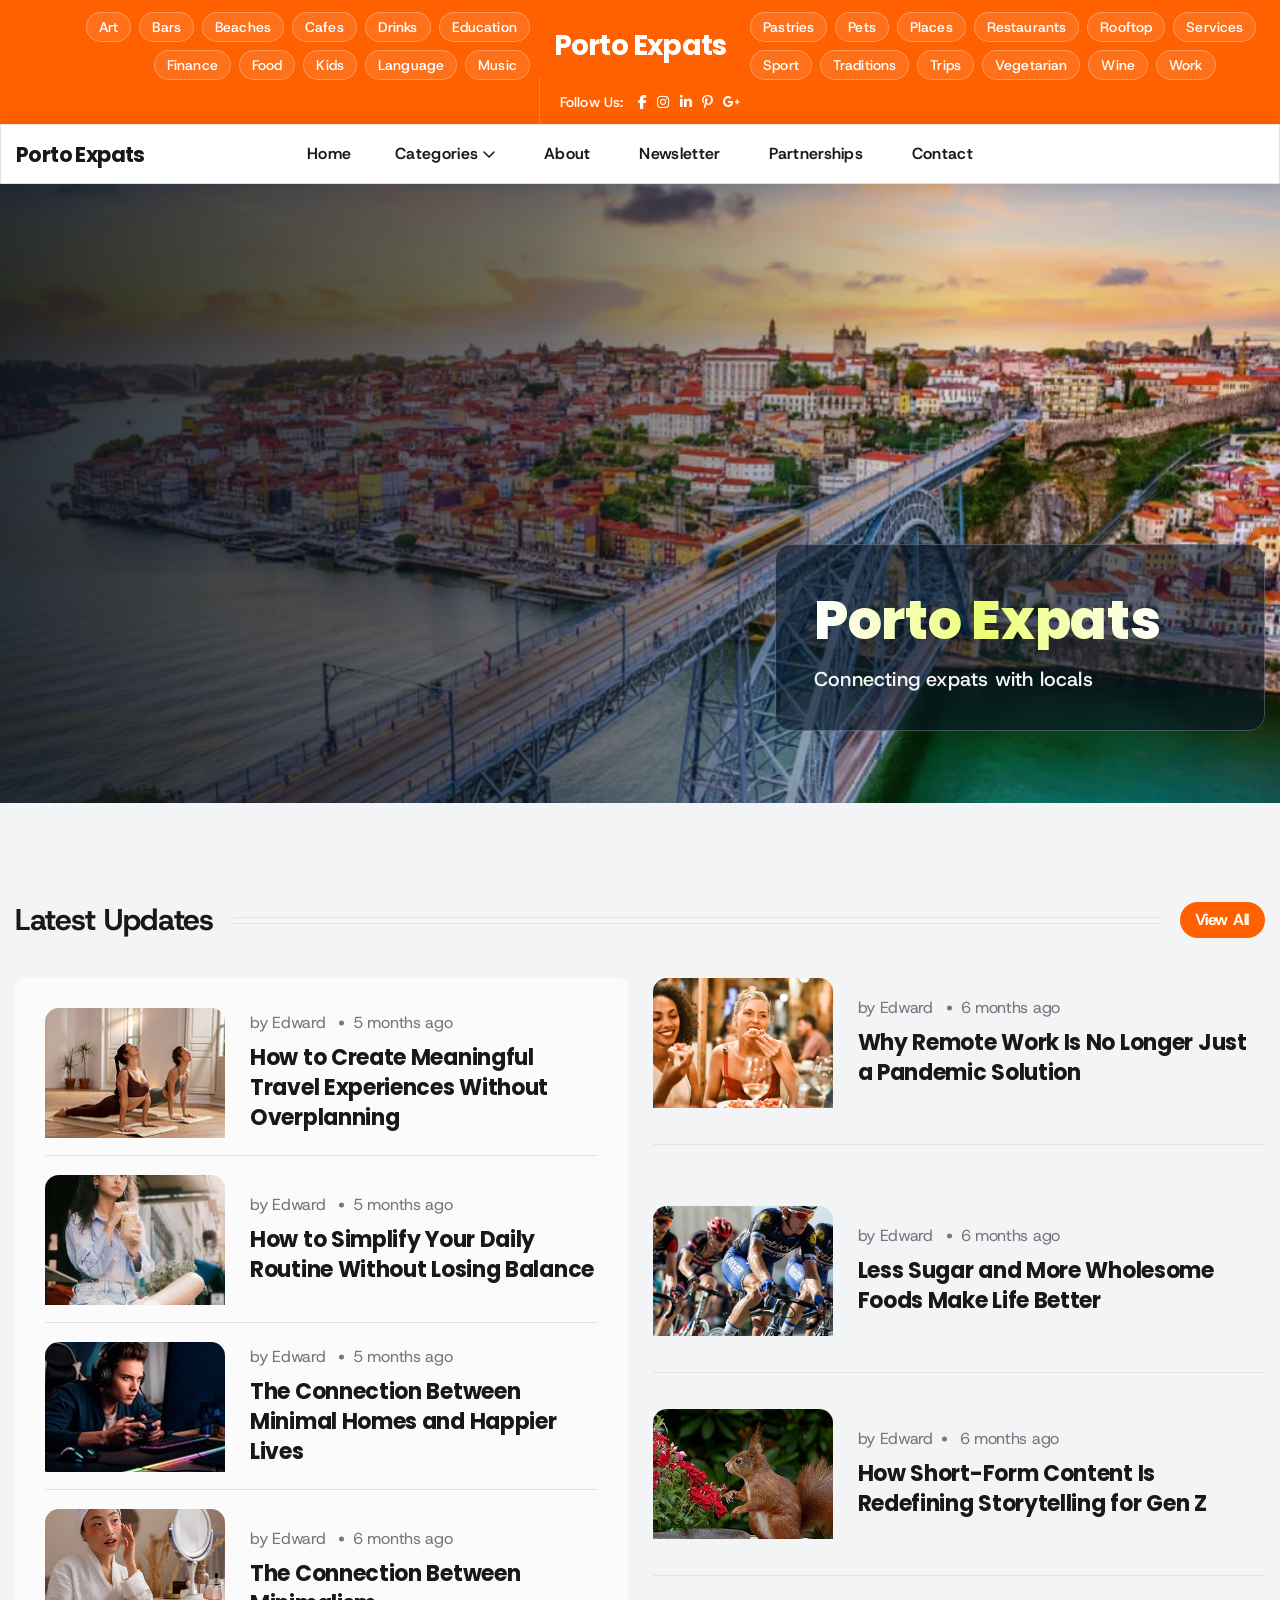
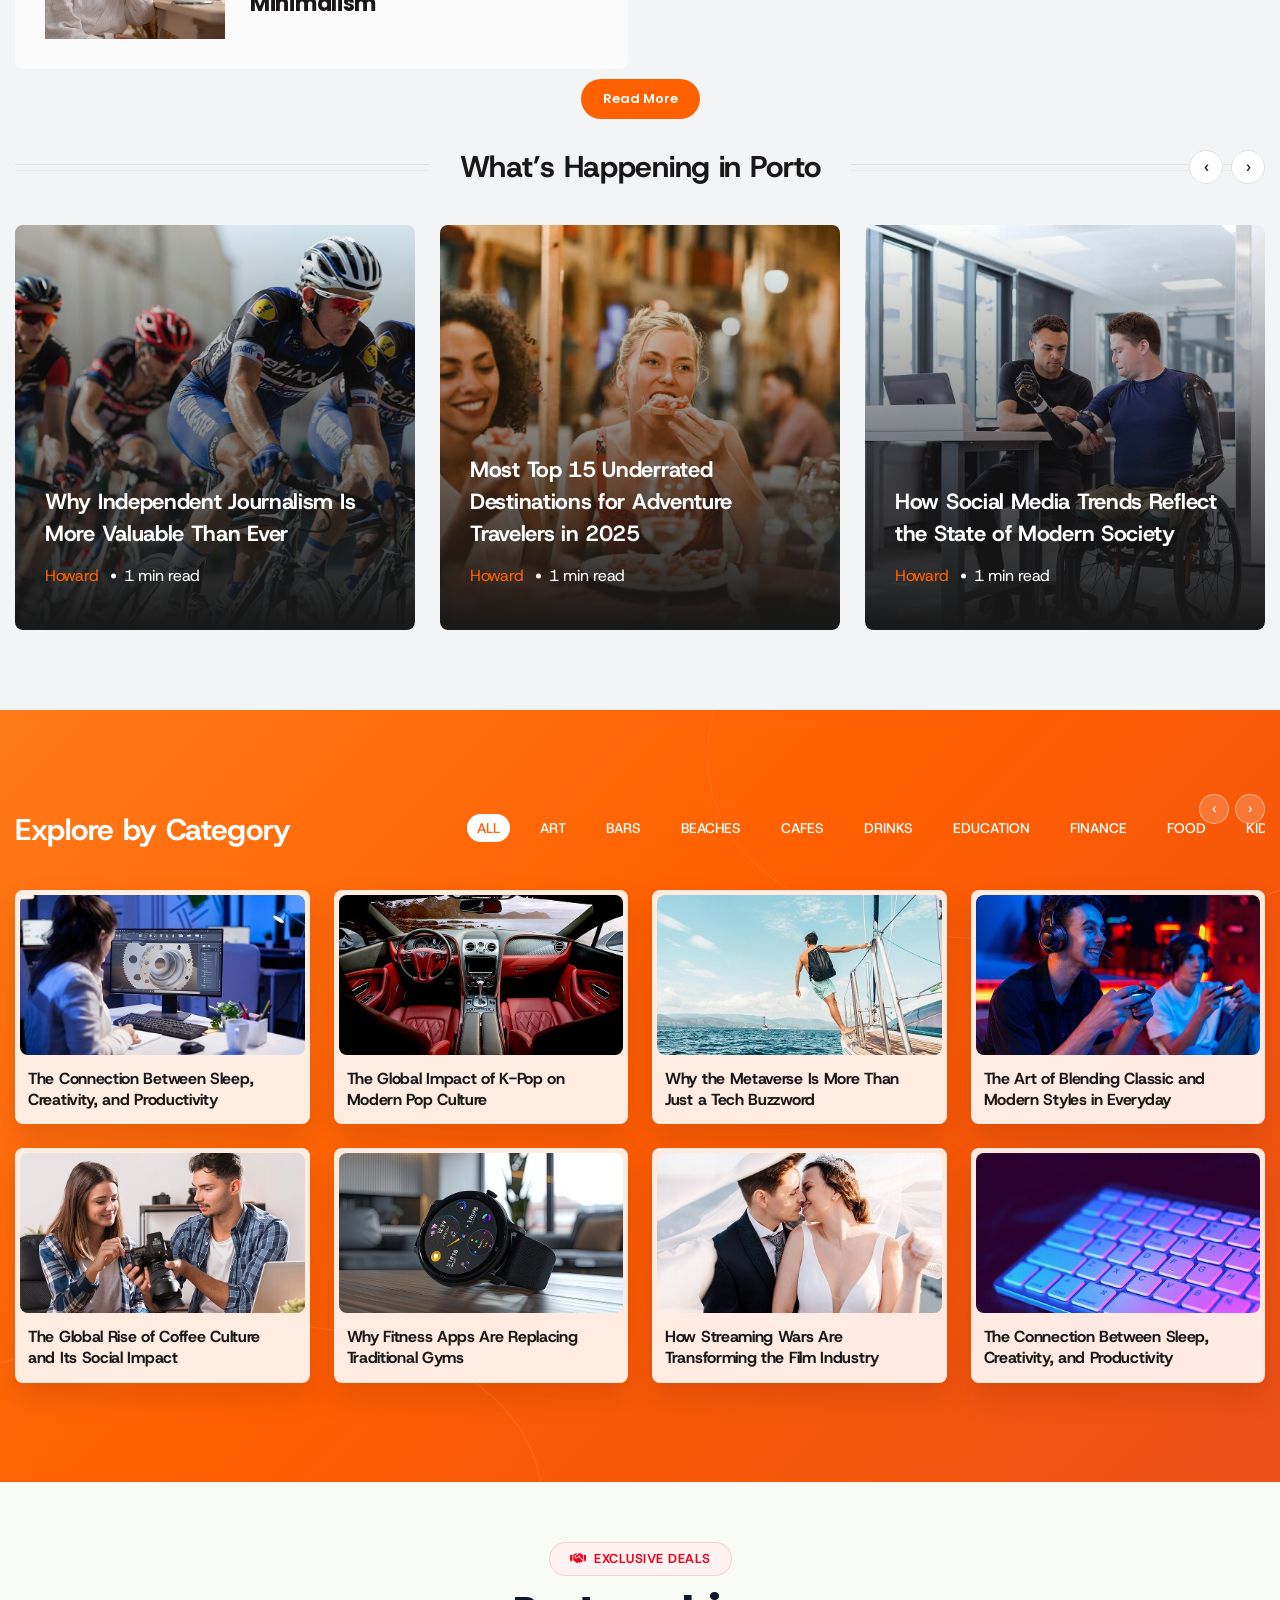
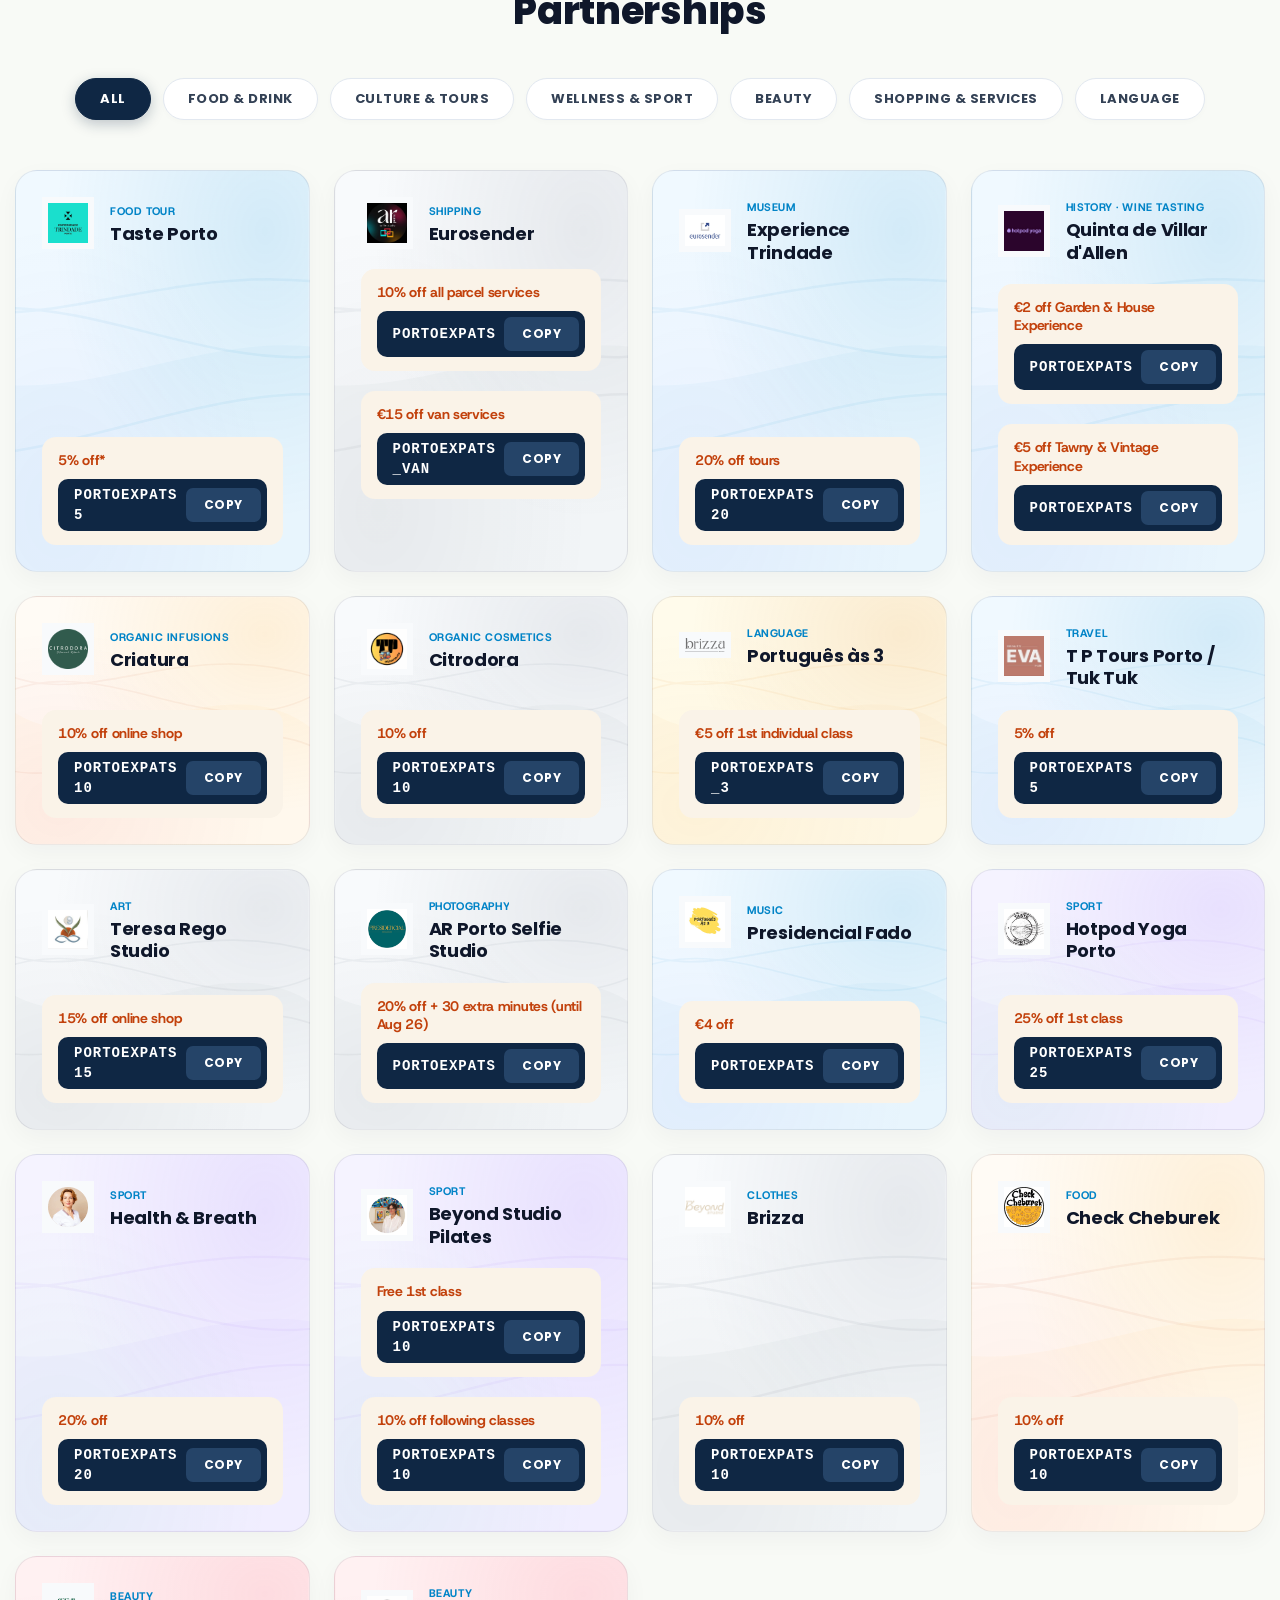
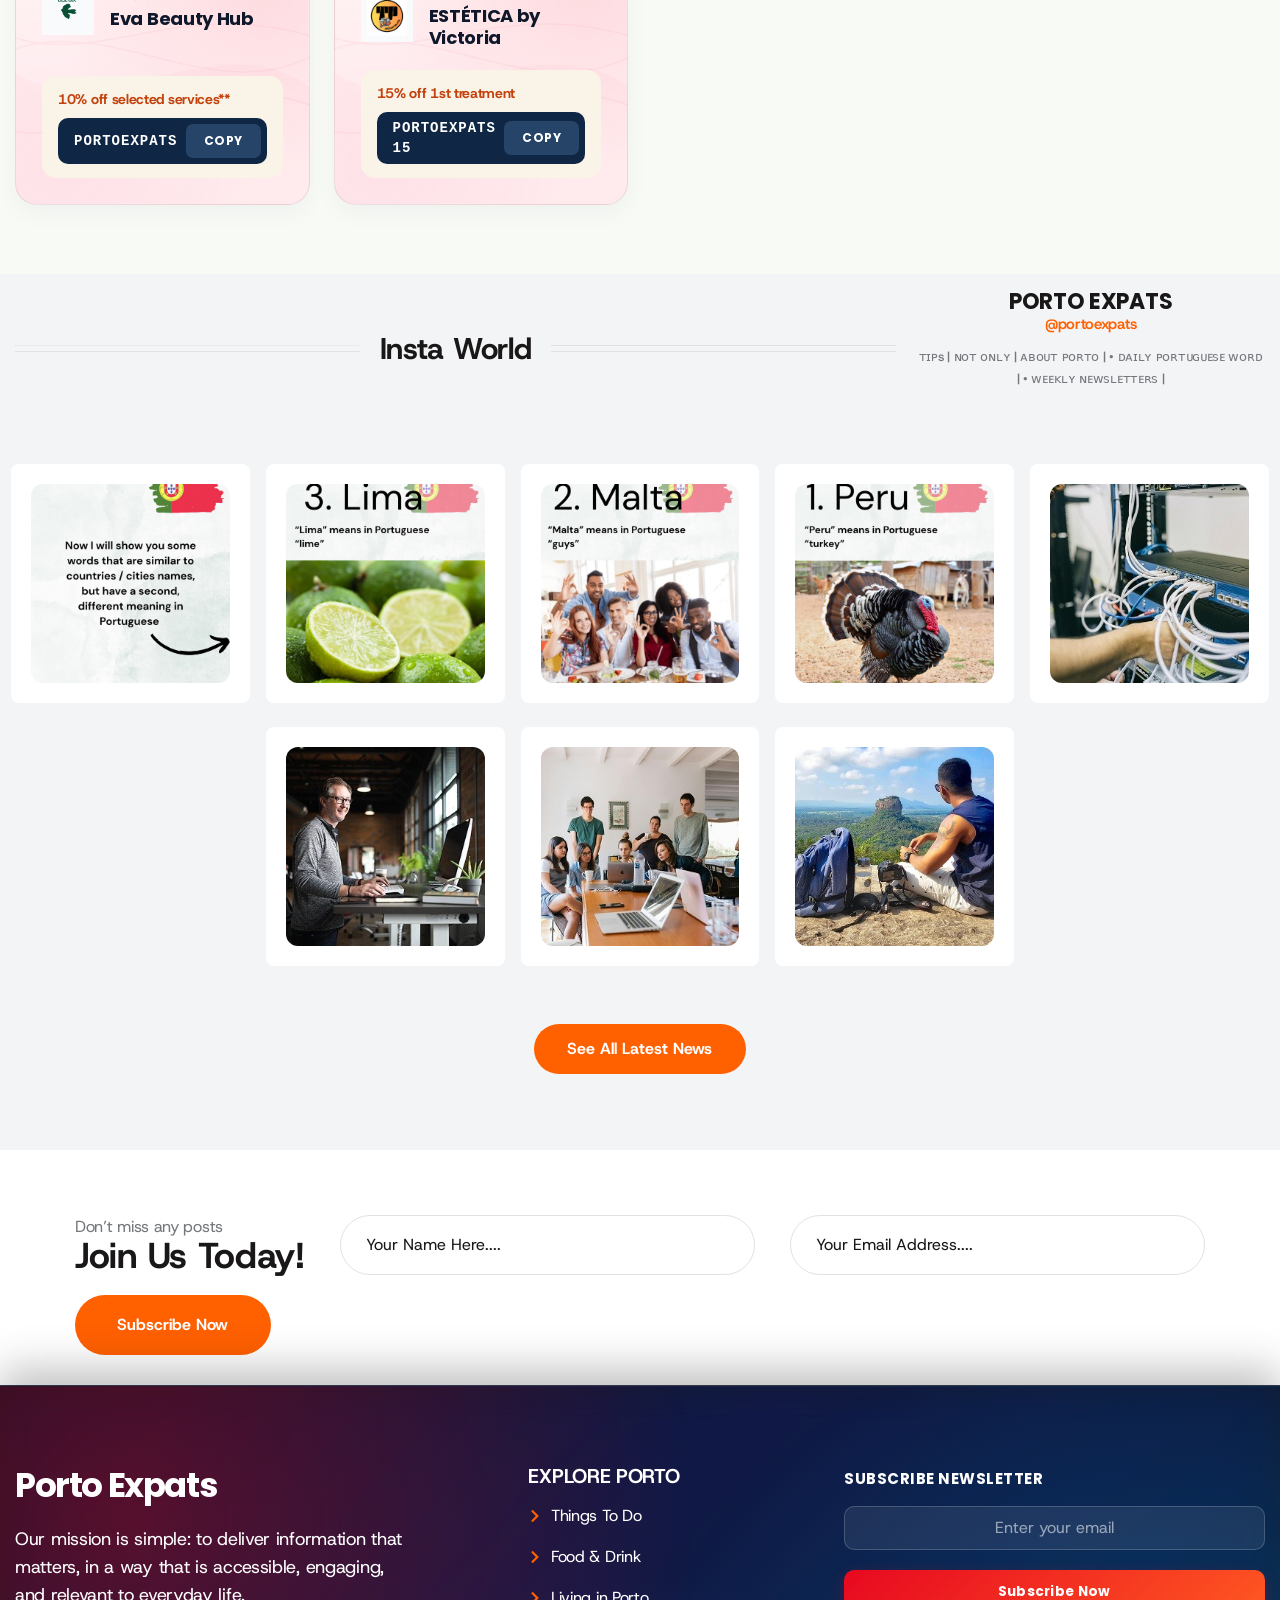
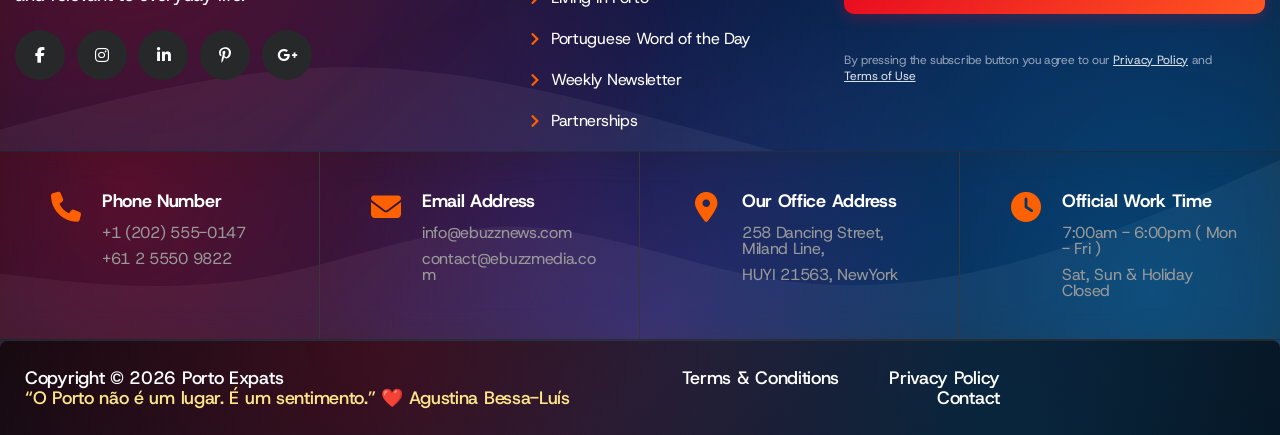
==== commit ce3ccd39: "feat: add initial index.html for modern-magazine mockup" ====
--- a/wp.rrdevs.net/ebuzz/modern-magazine/index.html
+++ b/wp.rrdevs.net/ebuzz/modern-magazine/index.html
@@ -134,6 +134,9 @@
 }
 
 /* Activity navigation: spacious on wide screens and naturally wrapping on narrower ones. */
+html {
+    scroll-behavior: smooth;
+}
 .header-4 .header__top {
     padding: 12px 0;
 }
@@ -1830,7 +1833,7 @@
 </li>
 <li itemscope="itemscope" itemtype="https://www.schema.org/SiteNavigationElement" id="menu-item-2251" class="menu-item menu-item-type-post_type menu-item-object-page menu-item-2251 nav-item"><a title="About" href="about.html" class="nav-links">About</a></li>
 <li class="menu-item nav-item"><a title="Newsletter" href="newsletter.html" class="nav-links">Newsletter</a></li>
-<li itemscope="itemscope" itemtype="https://www.schema.org/SiteNavigationElement" id="menu-item-7605" class="menu-item menu-item-type-post_type menu-item-object-page menu-item-7605 nav-item"><a title="Partnerships" href="partnerships.html" class="nav-links">Partnerships</a>
+<li itemscope="itemscope" itemtype="https://www.schema.org/SiteNavigationElement" id="menu-item-7605" class="menu-item menu-item-type-post_type menu-item-object-page menu-item-7605 nav-item"><a title="Partnerships" href="#partnerships" class="nav-links">Partnerships</a>
 <ul class="tp-submenu sub-menu" role="menu">
 	<li itemscope="itemscope" itemtype="https://www.schema.org/SiteNavigationElement" id="menu-item-7606" class="menu-item menu-item-type-post_type menu-item-object-page menu-item-7606 nav-item"><a title="News" href="../news/index.html" class="dropdown-items">News</a></li>
 	<li itemscope="itemscope" itemtype="https://www.schema.org/SiteNavigationElement" id="menu-item-7604" class="menu-item menu-item-type-post_type menu-item-object-page menu-item-7604 nav-item"><a title="News 2" href="../news-2/index.html" class="dropdown-items">News 2</a></li>
@@ -3748,6 +3751,16 @@
 					
         
 
+
+        <!-- Partnerships Section Header -->
+        <section class="porto-partner-section-header" id="partnerships" style="padding: 60px 0 10px; background: #F8FAF6; text-align: center; scroll-margin-top: 80px;">
+            <div class="container">
+                <div class="porto-cat-badge" style="display: inline-flex; align-items: center; gap: 8px; background: #FEF2F2; color: #E70820; font-size: 13px; font-weight: 700; padding: 6px 20px; border-radius: 999px; letter-spacing: 0.5px; text-transform: uppercase; margin-bottom: 12px; border: 1px solid rgba(231, 8, 32, 0.15);">
+                    <i class="fa-solid fa-handshake"></i> EXCLUSIVE DEALS
+                </div>
+                <h2 style="font-family: 'Poppins', sans-serif; font-size: clamp(28px, 4vw, 38px); font-weight: 800; color: #0F172A; margin: 0;">Partnerships</h2>
+            </div>
+        </section>
 
         <!-- Filter Bar -->
         <section class="porto-filter-section">
